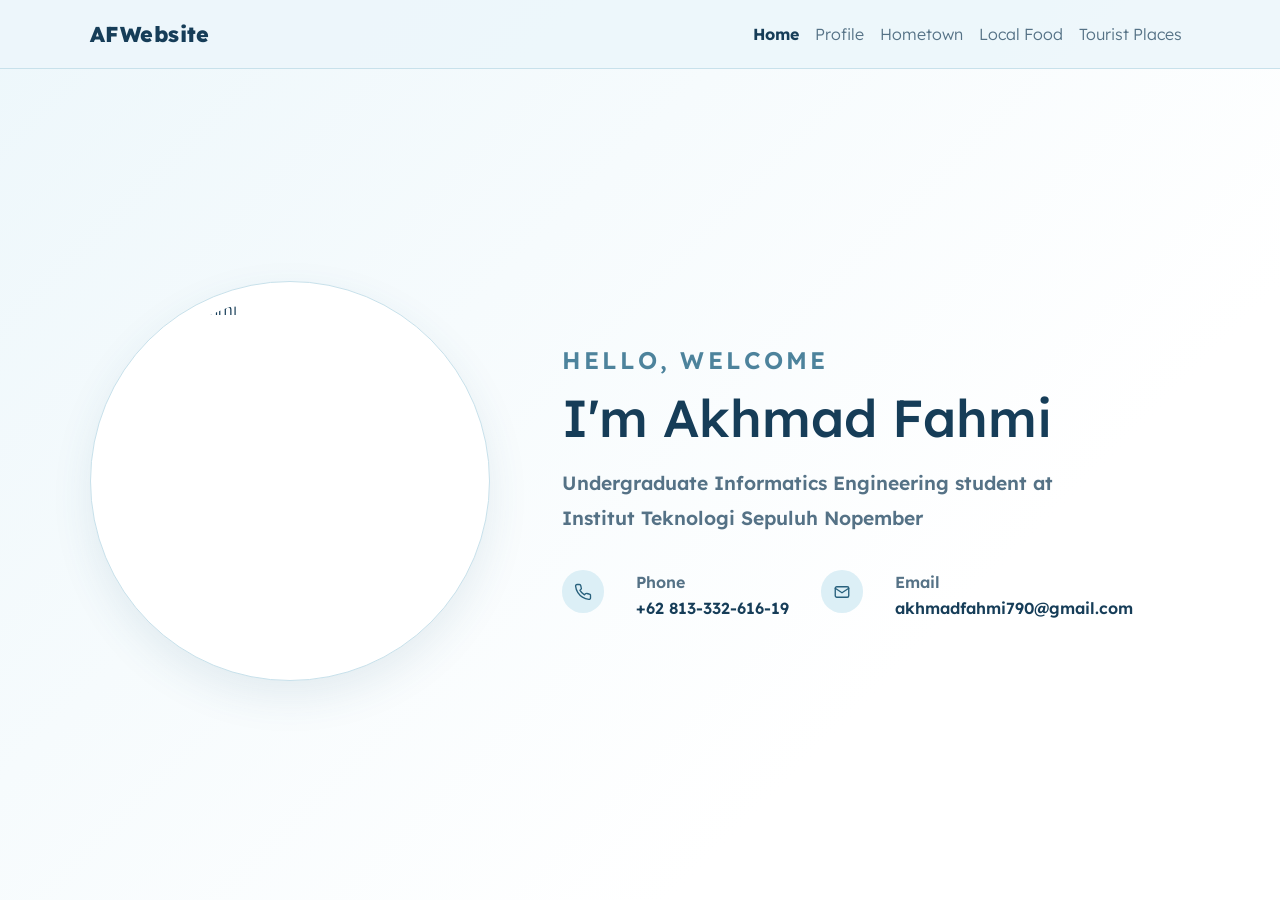
==== Quiz1/index.html @ 121f254e "upload quiz1" ====
<!doctype html>
<html lang="en">
  <head>
    <meta charset="UTF-8" />
    <meta name="viewport" content="width=device-width, initial-scale=1.0" />
    <title>Home | Anderson Coper</title>
    <link
      href="https://fonts.googleapis.com/css2?family=Lexend+Deca:wght@300;400;500;600;800&display=swap"
      rel="stylesheet"
    />
    <script type="module" crossorigin src="assets/js/index.js"></script>
    <link rel="stylesheet" href="assets/css/index.css" />
    <link rel="stylesheet" href="assets/css/homepage.css" />
  </head>
  <body>
    <nav class="navbar navbar-expand-md sticky-md-top homepage-nav">
      <div class="container">
        <a class="navbar-brand" href="index.html">AFWebsite</a>
        <button
          class="navbar-toggler"
          type="button"
          data-bs-toggle="collapse"
          data-bs-target="#navbarText"
          aria-label="Toggle navigation"
        >
          <span class="navbar-toggler-icon"></span>
        </button>
        <div class="collapse navbar-collapse" id="navbarText">
          <ul class="navbar-nav ms-md-auto">
            <li class="nav-item">
              <a class="nav-link active" href="index.html">Home</a>
            </li>
            <li class="nav-item">
              <a class="nav-link" href="profile/index.html">Profile</a>
            </li>
            <li class="nav-item">
              <a class="nav-link" href="hometown/index.html">Hometown</a>
            </li>
            <li class="nav-item">
              <a class="nav-link" href="food/index.html">Local Food</a>
            </li>
            <li class="nav-item">
              <a class="nav-link" href="tourist/index.html"
                >Tourist Places</a
              >
            </li>
          </ul>
        </div>
      </div>
    </nav>

    <main>
      <section class="intro-section">
        <div class="container">
          <div class="row align-items-center g-5">
            <div class="col-md-5">
              <div class="profile-frame">
                <img src="assets/images/FAR08718.jpg" alt="Akhmad Fahmi" />
              </div>
            </div>
            <div class="col-md-7 intro-copy">
              <span class="eyebrow">Hello, Welcome</span>
              <h1>I'm Akhmad Fahmi</h1>
              <p class="description">
                Undergraduate Informatics Engineering student at Institut
                Teknologi Sepuluh Nopember
              </p>
              <div class="contact-list" aria-label="Contact information">
                
                  <span class="contact-icon" aria-hidden="true">
                    <svg
                      width="18"
                      height="18"
                      viewBox="0 0 24 24"
                      fill="none"
                      stroke="currentColor"
                      stroke-width="1.8"
                      stroke-linecap="round"
                      stroke-linejoin="round"
                    >
                      <path
                        d="M22 16.92v3a2 2 0 0 1-2.18 2 19.8 19.8 0 0 1-8.63-3.07 19.5 19.5 0 0 1-6-6A19.8 19.8 0 0 1 2.12 4.18 2 2 0 0 1 4.11 2h3a2 2 0 0 1 2 1.72c.12.9.33 1.78.62 2.63a2 2 0 0 1-.45 2.11L8 9.73a16 16 0 0 0 6 6l1.27-1.27a2 2 0 0 1 2.11-.45c.85.29 1.73.5 2.63.62A2 2 0 0 1 22 16.92z"
                      />
                    </svg>
                  </span>
                  <span
                    ><span class="contact-label">Phone</span
                    ><span class="contact-value">+62 813-332-616-19</span></span
                  >
                </a>
                
                  <span class="contact-icon" aria-hidden="true">
                    <svg
                      width="18"
                      height="18"
                      viewBox="0 0 24 24"
                      fill="none"
                      stroke="currentColor"
                      stroke-width="1.8"
                      stroke-linecap="round"
                      stroke-linejoin="round"
                    >
                      <rect x="3" y="5" width="18" height="14" rx="2" />
                      <polyline points="3,7 12,13 21,7" />
                    </svg>
                  </span>
                  <span
                    ><span class="contact-label">Email</span
                    ><span class="contact-value"
                      >akhmadfahmi790@gmail.com</span
                    ></span
                  >
                </a>
              </div>
            </div>
          </div>
        </div>
      </section>
    </main>
  </body>
</html>
---- Quiz1/assets/css/index.css ----
@charset "UTF-8";/*!
 * Bootstrap  v5.3.0-alpha3 (https://getbootstrap.com/)
 * Copyright 2011-2023 The Bootstrap Authors
 * Licensed under MIT (https://github.com/twbs/bootstrap/blob/main/LICENSE)
 */:root,[data-bs-theme=light]{--bs-blue: #0d6efd;--bs-indigo: #6610f2;--bs-purple: #6f42c1;--bs-pink: #d63384;--bs-red: #dc3545;--bs-orange: #fd7e14;--bs-yellow: #eab308;--bs-green: #198754;--bs-teal: #20c997;--bs-cyan: #0dcaf0;--bs-black: #0a0a0a;--bs-white: #fff;--bs-gray: #525252;--bs-gray-dark: #262626;--bs-gray-100: #f5f5f5;--bs-gray-200: #e5e5e5;--bs-gray-300: #d4d4d4;--bs-gray-400: #a3a3a3;--bs-gray-500: #737373;--bs-gray-600: #525252;--bs-gray-700: #404040;--bs-gray-800: #262626;--bs-gray-900: #171717;--bs-primary: #eab308;--bs-secondary: #525252;--bs-success: #198754;--bs-info: #0dcaf0;--bs-warning: #eab308;--bs-danger: #dc3545;--bs-light: #f5f5f5;--bs-dark: #171717;--bs-primary-rgb: 234, 179, 8;--bs-secondary-rgb: 82, 82, 82;--bs-success-rgb: 25, 135, 84;--bs-info-rgb: 13, 202, 240;--bs-warning-rgb: 234, 179, 8;--bs-danger-rgb: 220, 53, 69;--bs-light-rgb: 245, 245, 245;--bs-dark-rgb: 23, 23, 23;--bs-primary-text-emphasis: #5e4803;--bs-secondary-text-emphasis: #212121;--bs-success-text-emphasis: #0a3622;--bs-info-text-emphasis: #055160;--bs-warning-text-emphasis: #5e4803;--bs-danger-text-emphasis: #58151c;--bs-light-text-emphasis: #404040;--bs-dark-text-emphasis: #404040;--bs-primary-bg-subtle: #fbf0ce;--bs-secondary-bg-subtle: gainsboro;--bs-success-bg-subtle: #d1e7dd;--bs-info-bg-subtle: #cff4fc;--bs-warning-bg-subtle: #fbf0ce;--bs-danger-bg-subtle: #f8d7da;--bs-light-bg-subtle: #fafafa;--bs-dark-bg-subtle: #a3a3a3;--bs-primary-border-subtle: #f7e19c;--bs-secondary-border-subtle: #bababa;--bs-success-border-subtle: #a3cfbb;--bs-info-border-subtle: #9eeaf9;--bs-warning-border-subtle: #f7e19c;--bs-danger-border-subtle: #f1aeb5;--bs-light-border-subtle: #e5e5e5;--bs-dark-border-subtle: #737373;--bs-white-rgb: 255, 255, 255;--bs-black-rgb: 10, 10, 10;--bs-font-sans-serif: "Lexend Deca", serif;--bs-font-monospace: SFMono-Regular, Menlo, Monaco, Consolas, "Liberation Mono", "Courier New", monospace;--bs-gradient: linear-gradient(180deg, rgba(255, 255, 255, .15), rgba(255, 255, 255, 0));--bs-body-font-family: var(--bs-font-sans-serif);--bs-body-font-size: 1rem;--bs-body-font-weight: 300;--bs-body-line-height: 1.5;--bs-body-color: #737373;--bs-body-color-rgb: 115, 115, 115;--bs-body-bg: #0a0a0a;--bs-body-bg-rgb: 10, 10, 10;--bs-emphasis-color: #0a0a0a;--bs-emphasis-color-rgb: 10, 10, 10;--bs-secondary-color: rgba(115, 115, 115, .75);--bs-secondary-color-rgb: 115, 115, 115;--bs-secondary-bg: #e5e5e5;--bs-secondary-bg-rgb: 229, 229, 229;--bs-tertiary-color: rgba(115, 115, 115, .5);--bs-tertiary-color-rgb: 115, 115, 115;--bs-tertiary-bg: #f5f5f5;--bs-tertiary-bg-rgb: 245, 245, 245;--bs-heading-color: var(--bs-white);--bs-link-color: #eab308;--bs-link-color-rgb: 234, 179, 8;--bs-link-decoration: underline;--bs-link-hover-color: #bb8f06;--bs-link-hover-color-rgb: 187, 143, 6;--bs-code-color: #d63384;--bs-highlight-bg: #fbf0ce;--bs-border-width: 1px;--bs-border-style: solid;--bs-border-color: #d4d4d4;--bs-border-color-translucent: rgba(10, 10, 10, .175);--bs-border-radius: .375rem;--bs-border-radius-sm: .25rem;--bs-border-radius-lg: .5rem;--bs-border-radius-xl: 1rem;--bs-border-radius-xxl: 2rem;--bs-border-radius-2xl: var(--bs-border-radius-xxl);--bs-border-radius-pill: 50rem;--bs-box-shadow: 0 .5rem 1rem rgba(10, 10, 10, .15);--bs-box-shadow-sm: 0 .125rem .25rem rgba(10, 10, 10, .075);--bs-box-shadow-lg: 0 1rem 3rem rgba(10, 10, 10, .175);--bs-box-shadow-inset: inset 0 1px 2px rgba(10, 10, 10, .075);--bs-focus-ring-width: .25rem;--bs-focus-ring-opacity: .25;--bs-focus-ring-color: rgba(234, 179, 8, .25);--bs-form-valid-color: #198754;--bs-form-valid-border-color: #198754;--bs-form-invalid-color: #dc3545;--bs-form-invalid-border-color: #dc3545}[data-bs-theme=dark]{color-scheme:dark;--bs-body-color: #737373;--bs-body-color-rgb: 115, 115, 115;--bs-body-bg: #171717;--bs-body-bg-rgb: 23, 23, 23;--bs-emphasis-color: #fff;--bs-emphasis-color-rgb: 255, 255, 255;--bs-secondary-color: rgba(115, 115, 115, .75);--bs-secondary-color-rgb: 115, 115, 115;--bs-secondary-bg: #262626;--bs-secondary-bg-rgb: 38, 38, 38;--bs-tertiary-color: rgba(115, 115, 115, .5);--bs-tertiary-color-rgb: 115, 115, 115;--bs-tertiary-bg: #1f1f1f;--bs-tertiary-bg-rgb: 31, 31, 31;--bs-primary-text-emphasis: #f2d16b;--bs-secondary-text-emphasis: #979797;--bs-success-text-emphasis: #75b798;--bs-info-text-emphasis: #6edff6;--bs-warning-text-emphasis: #f2d16b;--bs-danger-text-emphasis: #ea868f;--bs-light-text-emphasis: #f5f5f5;--bs-dark-text-emphasis: #d4d4d4;--bs-primary-bg-subtle: #2f2402;--bs-secondary-bg-subtle: #101010;--bs-success-bg-subtle: #051b11;--bs-info-bg-subtle: #032830;--bs-warning-bg-subtle: #2f2402;--bs-danger-bg-subtle: #2c0b0e;--bs-light-bg-subtle: #262626;--bs-dark-bg-subtle: #181818;--bs-primary-border-subtle: #8c6b05;--bs-secondary-border-subtle: #313131;--bs-success-border-subtle: #0f5132;--bs-info-border-subtle: #087990;--bs-warning-border-subtle: #8c6b05;--bs-danger-border-subtle: #842029;--bs-light-border-subtle: #404040;--bs-dark-border-subtle: #262626;--bs-link-color: #f2d16b;--bs-link-hover-color: #f5da89;--bs-link-color-rgb: 242, 209, 107;--bs-link-hover-color-rgb: 245, 218, 137;--bs-code-color: #e685b5;--bs-border-color: #404040;--bs-border-color-translucent: rgba(255, 255, 255, .15);--bs-form-valid-color: #75b798;--bs-form-valid-border-color: #75b798;--bs-form-invalid-color: #ea868f;--bs-form-invalid-border-color: #ea868f}*,*:before,*:after{box-sizing:border-box}@media (prefers-reduced-motion: no-preference){:root{scroll-behavior:smooth}}body{margin:0;font-family:var(--bs-body-font-family);font-size:var(--bs-body-font-size);font-weight:var(--bs-body-font-weight);line-height:var(--bs-body-line-height);color:var(--bs-body-color);text-align:var(--bs-body-text-align);background-color:var(--bs-body-bg);-webkit-text-size-adjust:100%;-webkit-tap-highlight-color:rgba(10,10,10,0)}hr{margin:1rem 0;color:inherit;border:0;border-top:var(--bs-border-width) solid;opacity:.25}h6,.h6,h5,.h5,h4,.h4,h3,.h3,h2,.h2,h1,.h1{margin-top:0;margin-bottom:.5rem;font-weight:500;line-height:1.2;color:var(--bs-heading-color, inherit)}h1,.h1{font-size:calc(1.375rem + 1.5vw)}@media (min-width: 1200px){h1,.h1{font-size:2.5rem}}h2,.h2{font-size:calc(1.325rem + .9vw)}@media (min-width: 1200px){h2,.h2{font-size:2rem}}h3,.h3{font-size:calc(1.3rem + .6vw)}@media (min-width: 1200px){h3,.h3{font-size:1.75rem}}h4,.h4{font-size:calc(1.275rem + .3vw)}@media (min-width: 1200px){h4,.h4{font-size:1.5rem}}h5,.h5{font-size:1.25rem}h6,.h6{font-size:1rem}p{margin-top:0;margin-bottom:1rem}abbr[title]{text-decoration:underline dotted;cursor:help;text-decoration-skip-ink:none}address{margin-bottom:1rem;font-style:normal;line-height:inherit}ol,ul{padding-left:2rem}ol,ul,dl{margin-top:0;margin-bottom:1rem}ol ol,ul ul,ol ul,ul ol{margin-bottom:0}dt{font-weight:700}dd{margin-bottom:.5rem;margin-left:0}blockquote{margin:0 0 1rem}b,strong{font-weight:bolder}small,.small{font-size:.875em}mark,.mark{padding:.1875em;background-color:var(--bs-highlight-bg)}sub,sup{position:relative;font-size:.75em;line-height:0;vertical-align:baseline}sub{bottom:-.25em}sup{top:-.5em}a{color:rgba(var(--bs-link-color-rgb),var(--bs-link-opacity, 1));text-decoration:underline}a:hover{--bs-link-color-rgb: var(--bs-link-hover-color-rgb)}a:not([href]):not([class]),a:not([href]):not([class]):hover{color:inherit;text-decoration:none}pre,code,kbd,samp{font-family:var(--bs-font-monospace);font-size:1em}pre{display:block;margin-top:0;margin-bottom:1rem;overflow:auto;font-size:.875em}pre code{font-size:inherit;color:inherit;word-break:normal}code{font-size:.875em;color:var(--bs-code-color);word-wrap:break-word}a>code{color:inherit}kbd{padding:.1875rem .375rem;font-size:.875em;color:var(--bs-body-bg);background-color:var(--bs-body-color);border-radius:.25rem}kbd kbd{padding:0;font-size:1em}figure{margin:0 0 1rem}img,svg{vertical-align:middle}table{caption-side:bottom;border-collapse:collapse}caption{padding-top:.5rem;padding-bottom:.5rem;color:var(--bs-secondary-color);text-align:left}th{text-align:inherit;text-align:-webkit-match-parent}thead,tbody,tfoot,tr,td,th{border-color:inherit;border-style:solid;border-width:0}label{display:inline-block}button{border-radius:0}button:focus:not(:focus-visible){outline:0}input,button,select,optgroup,textarea{margin:0;font-family:inherit;font-size:inherit;line-height:inherit}button,select{text-transform:none}[role=button]{cursor:pointer}select{word-wrap:normal}select:disabled{opacity:1}[list]:not([type=date]):not([type=datetime-local]):not([type=month]):not([type=week]):not([type=time])::-webkit-calendar-picker-indicator{display:none!important}button,[type=button],[type=reset],[type=submit]{-webkit-appearance:button}button:not(:disabled),[type=button]:not(:disabled),[type=reset]:not(:disabled),[type=submit]:not(:disabled){cursor:pointer}::-moz-focus-inner{padding:0;border-style:none}textarea{resize:vertical}fieldset{min-width:0;padding:0;margin:0;border:0}legend{float:left;width:100%;padding:0;margin-bottom:.5rem;font-size:calc(1.275rem + .3vw);line-height:inherit}@media (min-width: 1200px){legend{font-size:1.5rem}}legend+*{clear:left}::-webkit-datetime-edit-fields-wrapper,::-webkit-datetime-edit-text,::-webkit-datetime-edit-minute,::-webkit-datetime-edit-hour-field,::-webkit-datetime-edit-day-field,::-webkit-datetime-edit-month-field,::-webkit-datetime-edit-year-field{padding:0}::-webkit-inner-spin-button{height:auto}[type=search]{outline-offset:-2px;-webkit-appearance:textfield}::-webkit-search-decoration{-webkit-appearance:none}::-webkit-color-swatch-wrapper{padding:0}::file-selector-button{font:inherit;-webkit-appearance:button}output{display:inline-block}iframe{border:0}summary{display:list-item;cursor:pointer}progress{vertical-align:baseline}[hidden]{display:none!important}.lead{font-size:1.25rem;font-weight:300}.display-1{font-size:calc(1.625rem + 4.5vw);font-weight:300;line-height:1.2}@media (min-width: 1200px){.display-1{font-size:5rem}}.display-2{font-size:calc(1.575rem + 3.9vw);font-weight:300;line-height:1.2}@media (min-width: 1200px){.display-2{font-size:4.5rem}}.display-3{font-size:calc(1.525rem + 3.3vw);font-weight:300;line-height:1.2}@media (min-width: 1200px){.display-3{font-size:4rem}}.display-4{font-size:calc(1.475rem + 2.7vw);font-weight:300;line-height:1.2}@media (min-width: 1200px){.display-4{font-size:3.5rem}}.display-5{font-size:calc(1.425rem + 2.1vw);font-weight:300;line-height:1.2}@media (min-width: 1200px){.display-5{font-size:3rem}}.display-6{font-size:calc(1.375rem + 1.5vw);font-weight:300;line-height:1.2}@media (min-width: 1200px){.display-6{font-size:2.5rem}}.list-unstyled,.list-inline{padding-left:0;list-style:none}.list-inline-item{display:inline-block}.list-inline-item:not(:last-child){margin-right:.5rem}.initialism{font-size:.875em;text-transform:uppercase}.blockquote{margin-bottom:1rem;font-size:1.25rem}.blockquote>:last-child{margin-bottom:0}.blockquote-footer{margin-top:-1rem;margin-bottom:1rem;font-size:.875em;color:#525252}.blockquote-footer:before{content:"\2014\a0"}.img-fluid{max-width:100%;height:auto}.img-thumbnail{padding:.25rem;background-color:var(--bs-body-bg);border:var(--bs-border-width) solid var(--bs-border-color);border-radius:var(--bs-border-radius);max-width:100%;height:auto}.figure{display:inline-block}.figure-img{margin-bottom:.5rem;line-height:1}.figure-caption{font-size:.875em;color:var(--bs-secondary-color)}.container,.container-fluid,.container-xxl,.container-xl,.container-lg,.container-md,.container-sm{--bs-gutter-x: 2.5rem;--bs-gutter-y: 0;width:100%;padding-right:calc(var(--bs-gutter-x) * .5);padding-left:calc(var(--bs-gutter-x) * .5);margin-right:auto;margin-left:auto}@media (min-width: 576px){.container-sm,.container{max-width:540px}}@media (min-width: 768px){.container-md,.container-sm,.container{max-width:720px}}@media (min-width: 992px){.container-lg,.container-md,.container-sm,.container{max-width:960px}}@media (min-width: 1200px){.container-xl,.container-lg,.container-md,.container-sm,.container{max-width:1140px}}@media (min-width: 1400px){.container-xxl,.container-xl,.container-lg,.container-md,.container-sm,.container{max-width:1320px}}:root{--bs-breakpoint-xs: 0;--bs-breakpoint-sm: 576px;--bs-breakpoint-md: 768px;--bs-breakpoint-lg: 992px;--bs-breakpoint-xl: 1200px;--bs-breakpoint-xxl: 1400px}.row{--bs-gutter-x: 1.5rem;--bs-gutter-y: 0;display:flex;flex-wrap:wrap;margin-top:calc(-1 * var(--bs-gutter-y));margin-right:calc(-.5 * var(--bs-gutter-x));margin-left:calc(-.5 * var(--bs-gutter-x))}.row>*{flex-shrink:0;width:100%;max-width:100%;padding-right:calc(var(--bs-gutter-x) * .5);padding-left:calc(var(--bs-gutter-x) * .5);margin-top:var(--bs-gutter-y)}.col{flex:1 0 0%}.row-cols-auto>*{flex:0 0 auto;width:auto}.row-cols-1>*{flex:0 0 auto;width:100%}.row-cols-2>*{flex:0 0 auto;width:50%}.row-cols-3>*{flex:0 0 auto;width:33.3333333333%}.row-cols-4>*{flex:0 0 auto;width:25%}.row-cols-5>*{flex:0 0 auto;width:20%}.row-cols-6>*{flex:0 0 auto;width:16.6666666667%}.col-auto{flex:0 0 auto;width:auto}.col-1{flex:0 0 auto;width:8.33333333%}.col-2{flex:0 0 auto;width:16.66666667%}.col-3{flex:0 0 auto;width:25%}.col-4{flex:0 0 auto;width:33.33333333%}.col-5{flex:0 0 auto;width:41.66666667%}.col-6{flex:0 0 auto;width:50%}.col-7{flex:0 0 auto;width:58.33333333%}.col-8{flex:0 0 auto;width:66.66666667%}.col-9{flex:0 0 auto;width:75%}.col-10{flex:0 0 auto;width:83.33333333%}.col-11{flex:0 0 auto;width:91.66666667%}.col-12{flex:0 0 auto;width:100%}.offset-1{margin-left:8.33333333%}.offset-2{margin-left:16.66666667%}.offset-3{margin-left:25%}.offset-4{margin-left:33.33333333%}.offset-5{margin-left:41.66666667%}.offset-6{margin-left:50%}.offset-7{margin-left:58.33333333%}.offset-8{margin-left:66.66666667%}.offset-9{margin-left:75%}.offset-10{margin-left:83.33333333%}.offset-11{margin-left:91.66666667%}.g-0,.gx-0{--bs-gutter-x: 0}.g-0,.gy-0{--bs-gutter-y: 0}.g-1,.gx-1{--bs-gutter-x: .25rem}.g-1,.gy-1{--bs-gutter-y: .25rem}.g-2,.gx-2{--bs-gutter-x: .5rem}.g-2,.gy-2{--bs-gutter-y: .5rem}.g-3,.gx-3{--bs-gutter-x: 1rem}.g-3,.gy-3{--bs-gutter-y: 1rem}.g-4,.gx-4{--bs-gutter-x: 1.5rem}.g-4,.gy-4{--bs-gutter-y: 1.5rem}.g-5,.gx-5{--bs-gutter-x: 2rem}.g-5,.gy-5{--bs-gutter-y: 2rem}.g-6,.gx-6{--bs-gutter-x: 2.5rem}.g-6,.gy-6{--bs-gutter-y: 2.5rem}.g-7,.gx-7{--bs-gutter-x: 3rem}.g-7,.gy-7{--bs-gutter-y: 3rem}.g-8,.gx-8{--bs-gutter-x: 3.5rem}.g-8,.gy-8{--bs-gutter-y: 3.5rem}.g-9,.gx-9{--bs-gutter-x: 4rem}.g-9,.gy-9{--bs-gutter-y: 4rem}.g-10,.gx-10{--bs-gutter-x: 4.5rem}.g-10,.gy-10{--bs-gutter-y: 4.5rem}.g-11,.gx-11{--bs-gutter-x: 5rem}.g-11,.gy-11{--bs-gutter-y: 5rem}.g-12,.gx-12{--bs-gutter-x: 5.5rem}.g-12,.gy-12{--bs-gutter-y: 5.5rem}.g-13,.gx-13{--bs-gutter-x: 6rem}.g-13,.gy-13{--bs-gutter-y: 6rem}.g-14,.gx-14{--bs-gutter-x: 6.5rem}.g-14,.gy-14{--bs-gutter-y: 6.5rem}.g-15,.gx-15{--bs-gutter-x: 7rem}.g-15,.gy-15{--bs-gutter-y: 7rem}.g-16,.gx-16{--bs-gutter-x: 7.5rem}.g-16,.gy-16{--bs-gutter-y: 7.5rem}.g-17,.gx-17{--bs-gutter-x: 8rem}.g-17,.gy-17{--bs-gutter-y: 8rem}.g-18,.gx-18{--bs-gutter-x: 8.5rem}.g-18,.gy-18{--bs-gutter-y: 8.5rem}.g-19,.gx-19{--bs-gutter-x: 9rem}.g-19,.gy-19{--bs-gutter-y: 9rem}.g-20,.gx-20{--bs-gutter-x: 9.5rem}.g-20,.gy-20{--bs-gutter-y: 9.5rem}.g-21,.gx-21{--bs-gutter-x: 10rem}.g-21,.gy-21{--bs-gutter-y: 10rem}.g-22,.gx-22{--bs-gutter-x: 12rem}.g-22,.gy-22{--bs-gutter-y: 12rem}.g-23,.gx-23{--bs-gutter-x: 14rem}.g-23,.gy-23{--bs-gutter-y: 14rem}@media (min-width: 576px){.col-sm{flex:1 0 0%}.row-cols-sm-auto>*{flex:0 0 auto;width:auto}.row-cols-sm-1>*{flex:0 0 auto;width:100%}.row-cols-sm-2>*{flex:0 0 auto;width:50%}.row-cols-sm-3>*{flex:0 0 auto;width:33.3333333333%}.row-cols-sm-4>*{flex:0 0 auto;width:25%}.row-cols-sm-5>*{flex:0 0 auto;width:20%}.row-cols-sm-6>*{flex:0 0 auto;width:16.6666666667%}.col-sm-auto{flex:0 0 auto;width:auto}.col-sm-1{flex:0 0 auto;width:8.33333333%}.col-sm-2{flex:0 0 auto;width:16.66666667%}.col-sm-3{flex:0 0 auto;width:25%}.col-sm-4{flex:0 0 auto;width:33.33333333%}.col-sm-5{flex:0 0 auto;width:41.66666667%}.col-sm-6{flex:0 0 auto;width:50%}.col-sm-7{flex:0 0 auto;width:58.33333333%}.col-sm-8{flex:0 0 auto;width:66.66666667%}.col-sm-9{flex:0 0 auto;width:75%}.col-sm-10{flex:0 0 auto;width:83.33333333%}.col-sm-11{flex:0 0 auto;width:91.66666667%}.col-sm-12{flex:0 0 auto;width:100%}.offset-sm-0{margin-left:0}.offset-sm-1{margin-left:8.33333333%}.offset-sm-2{margin-left:16.66666667%}.offset-sm-3{margin-left:25%}.offset-sm-4{margin-left:33.33333333%}.offset-sm-5{margin-left:41.66666667%}.offset-sm-6{margin-left:50%}.offset-sm-7{margin-left:58.33333333%}.offset-sm-8{margin-left:66.66666667%}.offset-sm-9{margin-left:75%}.offset-sm-10{margin-left:83.33333333%}.offset-sm-11{margin-left:91.66666667%}.g-sm-0,.gx-sm-0{--bs-gutter-x: 0}.g-sm-0,.gy-sm-0{--bs-gutter-y: 0}.g-sm-1,.gx-sm-1{--bs-gutter-x: .25rem}.g-sm-1,.gy-sm-1{--bs-gutter-y: .25rem}.g-sm-2,.gx-sm-2{--bs-gutter-x: .5rem}.g-sm-2,.gy-sm-2{--bs-gutter-y: .5rem}.g-sm-3,.gx-sm-3{--bs-gutter-x: 1rem}.g-sm-3,.gy-sm-3{--bs-gutter-y: 1rem}.g-sm-4,.gx-sm-4{--bs-gutter-x: 1.5rem}.g-sm-4,.gy-sm-4{--bs-gutter-y: 1.5rem}.g-sm-5,.gx-sm-5{--bs-gutter-x: 2rem}.g-sm-5,.gy-sm-5{--bs-gutter-y: 2rem}.g-sm-6,.gx-sm-6{--bs-gutter-x: 2.5rem}.g-sm-6,.gy-sm-6{--bs-gutter-y: 2.5rem}.g-sm-7,.gx-sm-7{--bs-gutter-x: 3rem}.g-sm-7,.gy-sm-7{--bs-gutter-y: 3rem}.g-sm-8,.gx-sm-8{--bs-gutter-x: 3.5rem}.g-sm-8,.gy-sm-8{--bs-gutter-y: 3.5rem}.g-sm-9,.gx-sm-9{--bs-gutter-x: 4rem}.g-sm-9,.gy-sm-9{--bs-gutter-y: 4rem}.g-sm-10,.gx-sm-10{--bs-gutter-x: 4.5rem}.g-sm-10,.gy-sm-10{--bs-gutter-y: 4.5rem}.g-sm-11,.gx-sm-11{--bs-gutter-x: 5rem}.g-sm-11,.gy-sm-11{--bs-gutter-y: 5rem}.g-sm-12,.gx-sm-12{--bs-gutter-x: 5.5rem}.g-sm-12,.gy-sm-12{--bs-gutter-y: 5.5rem}.g-sm-13,.gx-sm-13{--bs-gutter-x: 6rem}.g-sm-13,.gy-sm-13{--bs-gutter-y: 6rem}.g-sm-14,.gx-sm-14{--bs-gutter-x: 6.5rem}.g-sm-14,.gy-sm-14{--bs-gutter-y: 6.5rem}.g-sm-15,.gx-sm-15{--bs-gutter-x: 7rem}.g-sm-15,.gy-sm-15{--bs-gutter-y: 7rem}.g-sm-16,.gx-sm-16{--bs-gutter-x: 7.5rem}.g-sm-16,.gy-sm-16{--bs-gutter-y: 7.5rem}.g-sm-17,.gx-sm-17{--bs-gutter-x: 8rem}.g-sm-17,.gy-sm-17{--bs-gutter-y: 8rem}.g-sm-18,.gx-sm-18{--bs-gutter-x: 8.5rem}.g-sm-18,.gy-sm-18{--bs-gutter-y: 8.5rem}.g-sm-19,.gx-sm-19{--bs-gutter-x: 9rem}.g-sm-19,.gy-sm-19{--bs-gutter-y: 9rem}.g-sm-20,.gx-sm-20{--bs-gutter-x: 9.5rem}.g-sm-20,.gy-sm-20{--bs-gutter-y: 9.5rem}.g-sm-21,.gx-sm-21{--bs-gutter-x: 10rem}.g-sm-21,.gy-sm-21{--bs-gutter-y: 10rem}.g-sm-22,.gx-sm-22{--bs-gutter-x: 12rem}.g-sm-22,.gy-sm-22{--bs-gutter-y: 12rem}.g-sm-23,.gx-sm-23{--bs-gutter-x: 14rem}.g-sm-23,.gy-sm-23{--bs-gutter-y: 14rem}}@media (min-width: 768px){.col-md{flex:1 0 0%}.row-cols-md-auto>*{flex:0 0 auto;width:auto}.row-cols-md-1>*{flex:0 0 auto;width:100%}.row-cols-md-2>*{flex:0 0 auto;width:50%}.row-cols-md-3>*{flex:0 0 auto;width:33.3333333333%}.row-cols-md-4>*{flex:0 0 auto;width:25%}.row-cols-md-5>*{flex:0 0 auto;width:20%}.row-cols-md-6>*{flex:0 0 auto;width:16.6666666667%}.col-md-auto{flex:0 0 auto;width:auto}.col-md-1{flex:0 0 auto;width:8.33333333%}.col-md-2{flex:0 0 auto;width:16.66666667%}.col-md-3{flex:0 0 auto;width:25%}.col-md-4{flex:0 0 auto;width:33.33333333%}.col-md-5{flex:0 0 auto;width:41.66666667%}.col-md-6{flex:0 0 auto;width:50%}.col-md-7{flex:0 0 auto;width:58.33333333%}.col-md-8{flex:0 0 auto;width:66.66666667%}.col-md-9{flex:0 0 auto;width:75%}.col-md-10{flex:0 0 auto;width:83.33333333%}.col-md-11{flex:0 0 auto;width:91.66666667%}.col-md-12{flex:0 0 auto;width:100%}.offset-md-0{margin-left:0}.offset-md-1{margin-left:8.33333333%}.offset-md-2{margin-left:16.66666667%}.offset-md-3{margin-left:25%}.offset-md-4{margin-left:33.33333333%}.offset-md-5{margin-left:41.66666667%}.offset-md-6{margin-left:50%}.offset-md-7{margin-left:58.33333333%}.offset-md-8{margin-left:66.66666667%}.offset-md-9{margin-left:75%}.offset-md-10{margin-left:83.33333333%}.offset-md-11{margin-left:91.66666667%}.g-md-0,.gx-md-0{--bs-gutter-x: 0}.g-md-0,.gy-md-0{--bs-gutter-y: 0}.g-md-1,.gx-md-1{--bs-gutter-x: .25rem}.g-md-1,.gy-md-1{--bs-gutter-y: .25rem}.g-md-2,.gx-md-2{--bs-gutter-x: .5rem}.g-md-2,.gy-md-2{--bs-gutter-y: .5rem}.g-md-3,.gx-md-3{--bs-gutter-x: 1rem}.g-md-3,.gy-md-3{--bs-gutter-y: 1rem}.g-md-4,.gx-md-4{--bs-gutter-x: 1.5rem}.g-md-4,.gy-md-4{--bs-gutter-y: 1.5rem}.g-md-5,.gx-md-5{--bs-gutter-x: 2rem}.g-md-5,.gy-md-5{--bs-gutter-y: 2rem}.g-md-6,.gx-md-6{--bs-gutter-x: 2.5rem}.g-md-6,.gy-md-6{--bs-gutter-y: 2.5rem}.g-md-7,.gx-md-7{--bs-gutter-x: 3rem}.g-md-7,.gy-md-7{--bs-gutter-y: 3rem}.g-md-8,.gx-md-8{--bs-gutter-x: 3.5rem}.g-md-8,.gy-md-8{--bs-gutter-y: 3.5rem}.g-md-9,.gx-md-9{--bs-gutter-x: 4rem}.g-md-9,.gy-md-9{--bs-gutter-y: 4rem}.g-md-10,.gx-md-10{--bs-gutter-x: 4.5rem}.g-md-10,.gy-md-10{--bs-gutter-y: 4.5rem}.g-md-11,.gx-md-11{--bs-gutter-x: 5rem}.g-md-11,.gy-md-11{--bs-gutter-y: 5rem}.g-md-12,.gx-md-12{--bs-gutter-x: 5.5rem}.g-md-12,.gy-md-12{--bs-gutter-y: 5.5rem}.g-md-13,.gx-md-13{--bs-gutter-x: 6rem}.g-md-13,.gy-md-13{--bs-gutter-y: 6rem}.g-md-14,.gx-md-14{--bs-gutter-x: 6.5rem}.g-md-14,.gy-md-14{--bs-gutter-y: 6.5rem}.g-md-15,.gx-md-15{--bs-gutter-x: 7rem}.g-md-15,.gy-md-15{--bs-gutter-y: 7rem}.g-md-16,.gx-md-16{--bs-gutter-x: 7.5rem}.g-md-16,.gy-md-16{--bs-gutter-y: 7.5rem}.g-md-17,.gx-md-17{--bs-gutter-x: 8rem}.g-md-17,.gy-md-17{--bs-gutter-y: 8rem}.g-md-18,.gx-md-18{--bs-gutter-x: 8.5rem}.g-md-18,.gy-md-18{--bs-gutter-y: 8.5rem}.g-md-19,.gx-md-19{--bs-gutter-x: 9rem}.g-md-19,.gy-md-19{--bs-gutter-y: 9rem}.g-md-20,.gx-md-20{--bs-gutter-x: 9.5rem}.g-md-20,.gy-md-20{--bs-gutter-y: 9.5rem}.g-md-21,.gx-md-21{--bs-gutter-x: 10rem}.g-md-21,.gy-md-21{--bs-gutter-y: 10rem}.g-md-22,.gx-md-22{--bs-gutter-x: 12rem}.g-md-22,.gy-md-22{--bs-gutter-y: 12rem}.g-md-23,.gx-md-23{--bs-gutter-x: 14rem}.g-md-23,.gy-md-23{--bs-gutter-y: 14rem}}@media (min-width: 992px){.col-lg{flex:1 0 0%}.row-cols-lg-auto>*{flex:0 0 auto;width:auto}.row-cols-lg-1>*{flex:0 0 auto;width:100%}.row-cols-lg-2>*{flex:0 0 auto;width:50%}.row-cols-lg-3>*{flex:0 0 auto;width:33.3333333333%}.row-cols-lg-4>*{flex:0 0 auto;width:25%}.row-cols-lg-5>*{flex:0 0 auto;width:20%}.row-cols-lg-6>*{flex:0 0 auto;width:16.6666666667%}.col-lg-auto{flex:0 0 auto;width:auto}.col-lg-1{flex:0 0 auto;width:8.33333333%}.col-lg-2{flex:0 0 auto;width:16.66666667%}.col-lg-3{flex:0 0 auto;width:25%}.col-lg-4{flex:0 0 auto;width:33.33333333%}.col-lg-5{flex:0 0 auto;width:41.66666667%}.col-lg-6{flex:0 0 auto;width:50%}.col-lg-7{flex:0 0 auto;width:58.33333333%}.col-lg-8{flex:0 0 auto;width:66.66666667%}.col-lg-9{flex:0 0 auto;width:75%}.col-lg-10{flex:0 0 auto;width:83.33333333%}.col-lg-11{flex:0 0 auto;width:91.66666667%}.col-lg-12{flex:0 0 auto;width:100%}.offset-lg-0{margin-left:0}.offset-lg-1{margin-left:8.33333333%}.offset-lg-2{margin-left:16.66666667%}.offset-lg-3{margin-left:25%}.offset-lg-4{margin-left:33.33333333%}.offset-lg-5{margin-left:41.66666667%}.offset-lg-6{margin-left:50%}.offset-lg-7{margin-left:58.33333333%}.offset-lg-8{margin-left:66.66666667%}.offset-lg-9{margin-left:75%}.offset-lg-10{margin-left:83.33333333%}.offset-lg-11{margin-left:91.66666667%}.g-lg-0,.gx-lg-0{--bs-gutter-x: 0}.g-lg-0,.gy-lg-0{--bs-gutter-y: 0}.g-lg-1,.gx-lg-1{--bs-gutter-x: .25rem}.g-lg-1,.gy-lg-1{--bs-gutter-y: .25rem}.g-lg-2,.gx-lg-2{--bs-gutter-x: .5rem}.g-lg-2,.gy-lg-2{--bs-gutter-y: .5rem}.g-lg-3,.gx-lg-3{--bs-gutter-x: 1rem}.g-lg-3,.gy-lg-3{--bs-gutter-y: 1rem}.g-lg-4,.gx-lg-4{--bs-gutter-x: 1.5rem}.g-lg-4,.gy-lg-4{--bs-gutter-y: 1.5rem}.g-lg-5,.gx-lg-5{--bs-gutter-x: 2rem}.g-lg-5,.gy-lg-5{--bs-gutter-y: 2rem}.g-lg-6,.gx-lg-6{--bs-gutter-x: 2.5rem}.g-lg-6,.gy-lg-6{--bs-gutter-y: 2.5rem}.g-lg-7,.gx-lg-7{--bs-gutter-x: 3rem}.g-lg-7,.gy-lg-7{--bs-gutter-y: 3rem}.g-lg-8,.gx-lg-8{--bs-gutter-x: 3.5rem}.g-lg-8,.gy-lg-8{--bs-gutter-y: 3.5rem}.g-lg-9,.gx-lg-9{--bs-gutter-x: 4rem}.g-lg-9,.gy-lg-9{--bs-gutter-y: 4rem}.g-lg-10,.gx-lg-10{--bs-gutter-x: 4.5rem}.g-lg-10,.gy-lg-10{--bs-gutter-y: 4.5rem}.g-lg-11,.gx-lg-11{--bs-gutter-x: 5rem}.g-lg-11,.gy-lg-11{--bs-gutter-y: 5rem}.g-lg-12,.gx-lg-12{--bs-gutter-x: 5.5rem}.g-lg-12,.gy-lg-12{--bs-gutter-y: 5.5rem}.g-lg-13,.gx-lg-13{--bs-gutter-x: 6rem}.g-lg-13,.gy-lg-13{--bs-gutter-y: 6rem}.g-lg-14,.gx-lg-14{--bs-gutter-x: 6.5rem}.g-lg-14,.gy-lg-14{--bs-gutter-y: 6.5rem}.g-lg-15,.gx-lg-15{--bs-gutter-x: 7rem}.g-lg-15,.gy-lg-15{--bs-gutter-y: 7rem}.g-lg-16,.gx-lg-16{--bs-gutter-x: 7.5rem}.g-lg-16,.gy-lg-16{--bs-gutter-y: 7.5rem}.g-lg-17,.gx-lg-17{--bs-gutter-x: 8rem}.g-lg-17,.gy-lg-17{--bs-gutter-y: 8rem}.g-lg-18,.gx-lg-18{--bs-gutter-x: 8.5rem}.g-lg-18,.gy-lg-18{--bs-gutter-y: 8.5rem}.g-lg-19,.gx-lg-19{--bs-gutter-x: 9rem}.g-lg-19,.gy-lg-19{--bs-gutter-y: 9rem}.g-lg-20,.gx-lg-20{--bs-gutter-x: 9.5rem}.g-lg-20,.gy-lg-20{--bs-gutter-y: 9.5rem}.g-lg-21,.gx-lg-21{--bs-gutter-x: 10rem}.g-lg-21,.gy-lg-21{--bs-gutter-y: 10rem}.g-lg-22,.gx-lg-22{--bs-gutter-x: 12rem}.g-lg-22,.gy-lg-22{--bs-gutter-y: 12rem}.g-lg-23,.gx-lg-23{--bs-gutter-x: 14rem}.g-lg-23,.gy-lg-23{--bs-gutter-y: 14rem}}@media (min-width: 1200px){.col-xl{flex:1 0 0%}.row-cols-xl-auto>*{flex:0 0 auto;width:auto}.row-cols-xl-1>*{flex:0 0 auto;width:100%}.row-cols-xl-2>*{flex:0 0 auto;width:50%}.row-cols-xl-3>*{flex:0 0 auto;width:33.3333333333%}.row-cols-xl-4>*{flex:0 0 auto;width:25%}.row-cols-xl-5>*{flex:0 0 auto;width:20%}.row-cols-xl-6>*{flex:0 0 auto;width:16.6666666667%}.col-xl-auto{flex:0 0 auto;width:auto}.col-xl-1{flex:0 0 auto;width:8.33333333%}.col-xl-2{flex:0 0 auto;width:16.66666667%}.col-xl-3{flex:0 0 auto;width:25%}.col-xl-4{flex:0 0 auto;width:33.33333333%}.col-xl-5{flex:0 0 auto;width:41.66666667%}.col-xl-6{flex:0 0 auto;width:50%}.col-xl-7{flex:0 0 auto;width:58.33333333%}.col-xl-8{flex:0 0 auto;width:66.66666667%}.col-xl-9{flex:0 0 auto;width:75%}.col-xl-10{flex:0 0 auto;width:83.33333333%}.col-xl-11{flex:0 0 auto;width:91.66666667%}.col-xl-12{flex:0 0 auto;width:100%}.offset-xl-0{margin-left:0}.offset-xl-1{margin-left:8.33333333%}.offset-xl-2{margin-left:16.66666667%}.offset-xl-3{margin-left:25%}.offset-xl-4{margin-left:33.33333333%}.offset-xl-5{margin-left:41.66666667%}.offset-xl-6{margin-left:50%}.offset-xl-7{margin-left:58.33333333%}.offset-xl-8{margin-left:66.66666667%}.offset-xl-9{margin-left:75%}.offset-xl-10{margin-left:83.33333333%}.offset-xl-11{margin-left:91.66666667%}.g-xl-0,.gx-xl-0{--bs-gutter-x: 0}.g-xl-0,.gy-xl-0{--bs-gutter-y: 0}.g-xl-1,.gx-xl-1{--bs-gutter-x: .25rem}.g-xl-1,.gy-xl-1{--bs-gutter-y: .25rem}.g-xl-2,.gx-xl-2{--bs-gutter-x: .5rem}.g-xl-2,.gy-xl-2{--bs-gutter-y: .5rem}.g-xl-3,.gx-xl-3{--bs-gutter-x: 1rem}.g-xl-3,.gy-xl-3{--bs-gutter-y: 1rem}.g-xl-4,.gx-xl-4{--bs-gutter-x: 1.5rem}.g-xl-4,.gy-xl-4{--bs-gutter-y: 1.5rem}.g-xl-5,.gx-xl-5{--bs-gutter-x: 2rem}.g-xl-5,.gy-xl-5{--bs-gutter-y: 2rem}.g-xl-6,.gx-xl-6{--bs-gutter-x: 2.5rem}.g-xl-6,.gy-xl-6{--bs-gutter-y: 2.5rem}.g-xl-7,.gx-xl-7{--bs-gutter-x: 3rem}.g-xl-7,.gy-xl-7{--bs-gutter-y: 3rem}.g-xl-8,.gx-xl-8{--bs-gutter-x: 3.5rem}.g-xl-8,.gy-xl-8{--bs-gutter-y: 3.5rem}.g-xl-9,.gx-xl-9{--bs-gutter-x: 4rem}.g-xl-9,.gy-xl-9{--bs-gutter-y: 4rem}.g-xl-10,.gx-xl-10{--bs-gutter-x: 4.5rem}.g-xl-10,.gy-xl-10{--bs-gutter-y: 4.5rem}.g-xl-11,.gx-xl-11{--bs-gutter-x: 5rem}.g-xl-11,.gy-xl-11{--bs-gutter-y: 5rem}.g-xl-12,.gx-xl-12{--bs-gutter-x: 5.5rem}.g-xl-12,.gy-xl-12{--bs-gutter-y: 5.5rem}.g-xl-13,.gx-xl-13{--bs-gutter-x: 6rem}.g-xl-13,.gy-xl-13{--bs-gutter-y: 6rem}.g-xl-14,.gx-xl-14{--bs-gutter-x: 6.5rem}.g-xl-14,.gy-xl-14{--bs-gutter-y: 6.5rem}.g-xl-15,.gx-xl-15{--bs-gutter-x: 7rem}.g-xl-15,.gy-xl-15{--bs-gutter-y: 7rem}.g-xl-16,.gx-xl-16{--bs-gutter-x: 7.5rem}.g-xl-16,.gy-xl-16{--bs-gutter-y: 7.5rem}.g-xl-17,.gx-xl-17{--bs-gutter-x: 8rem}.g-xl-17,.gy-xl-17{--bs-gutter-y: 8rem}.g-xl-18,.gx-xl-18{--bs-gutter-x: 8.5rem}.g-xl-18,.gy-xl-18{--bs-gutter-y: 8.5rem}.g-xl-19,.gx-xl-19{--bs-gutter-x: 9rem}.g-xl-19,.gy-xl-19{--bs-gutter-y: 9rem}.g-xl-20,.gx-xl-20{--bs-gutter-x: 9.5rem}.g-xl-20,.gy-xl-20{--bs-gutter-y: 9.5rem}.g-xl-21,.gx-xl-21{--bs-gutter-x: 10rem}.g-xl-21,.gy-xl-21{--bs-gutter-y: 10rem}.g-xl-22,.gx-xl-22{--bs-gutter-x: 12rem}.g-xl-22,.gy-xl-22{--bs-gutter-y: 12rem}.g-xl-23,.gx-xl-23{--bs-gutter-x: 14rem}.g-xl-23,.gy-xl-23{--bs-gutter-y: 14rem}}@media (min-width: 1400px){.col-xxl{flex:1 0 0%}.row-cols-xxl-auto>*{flex:0 0 auto;width:auto}.row-cols-xxl-1>*{flex:0 0 auto;width:100%}.row-cols-xxl-2>*{flex:0 0 auto;width:50%}.row-cols-xxl-3>*{flex:0 0 auto;width:33.3333333333%}.row-cols-xxl-4>*{flex:0 0 auto;width:25%}.row-cols-xxl-5>*{flex:0 0 auto;width:20%}.row-cols-xxl-6>*{flex:0 0 auto;width:16.6666666667%}.col-xxl-auto{flex:0 0 auto;width:auto}.col-xxl-1{flex:0 0 auto;width:8.33333333%}.col-xxl-2{flex:0 0 auto;width:16.66666667%}.col-xxl-3{flex:0 0 auto;width:25%}.col-xxl-4{flex:0 0 auto;width:33.33333333%}.col-xxl-5{flex:0 0 auto;width:41.66666667%}.col-xxl-6{flex:0 0 auto;width:50%}.col-xxl-7{flex:0 0 auto;width:58.33333333%}.col-xxl-8{flex:0 0 auto;width:66.66666667%}.col-xxl-9{flex:0 0 auto;width:75%}.col-xxl-10{flex:0 0 auto;width:83.33333333%}.col-xxl-11{flex:0 0 auto;width:91.66666667%}.col-xxl-12{flex:0 0 auto;width:100%}.offset-xxl-0{margin-left:0}.offset-xxl-1{margin-left:8.33333333%}.offset-xxl-2{margin-left:16.66666667%}.offset-xxl-3{margin-left:25%}.offset-xxl-4{margin-left:33.33333333%}.offset-xxl-5{margin-left:41.66666667%}.offset-xxl-6{margin-left:50%}.offset-xxl-7{margin-left:58.33333333%}.offset-xxl-8{margin-left:66.66666667%}.offset-xxl-9{margin-left:75%}.offset-xxl-10{margin-left:83.33333333%}.offset-xxl-11{margin-left:91.66666667%}.g-xxl-0,.gx-xxl-0{--bs-gutter-x: 0}.g-xxl-0,.gy-xxl-0{--bs-gutter-y: 0}.g-xxl-1,.gx-xxl-1{--bs-gutter-x: .25rem}.g-xxl-1,.gy-xxl-1{--bs-gutter-y: .25rem}.g-xxl-2,.gx-xxl-2{--bs-gutter-x: .5rem}.g-xxl-2,.gy-xxl-2{--bs-gutter-y: .5rem}.g-xxl-3,.gx-xxl-3{--bs-gutter-x: 1rem}.g-xxl-3,.gy-xxl-3{--bs-gutter-y: 1rem}.g-xxl-4,.gx-xxl-4{--bs-gutter-x: 1.5rem}.g-xxl-4,.gy-xxl-4{--bs-gutter-y: 1.5rem}.g-xxl-5,.gx-xxl-5{--bs-gutter-x: 2rem}.g-xxl-5,.gy-xxl-5{--bs-gutter-y: 2rem}.g-xxl-6,.gx-xxl-6{--bs-gutter-x: 2.5rem}.g-xxl-6,.gy-xxl-6{--bs-gutter-y: 2.5rem}.g-xxl-7,.gx-xxl-7{--bs-gutter-x: 3rem}.g-xxl-7,.gy-xxl-7{--bs-gutter-y: 3rem}.g-xxl-8,.gx-xxl-8{--bs-gutter-x: 3.5rem}.g-xxl-8,.gy-xxl-8{--bs-gutter-y: 3.5rem}.g-xxl-9,.gx-xxl-9{--bs-gutter-x: 4rem}.g-xxl-9,.gy-xxl-9{--bs-gutter-y: 4rem}.g-xxl-10,.gx-xxl-10{--bs-gutter-x: 4.5rem}.g-xxl-10,.gy-xxl-10{--bs-gutter-y: 4.5rem}.g-xxl-11,.gx-xxl-11{--bs-gutter-x: 5rem}.g-xxl-11,.gy-xxl-11{--bs-gutter-y: 5rem}.g-xxl-12,.gx-xxl-12{--bs-gutter-x: 5.5rem}.g-xxl-12,.gy-xxl-12{--bs-gutter-y: 5.5rem}.g-xxl-13,.gx-xxl-13{--bs-gutter-x: 6rem}.g-xxl-13,.gy-xxl-13{--bs-gutter-y: 6rem}.g-xxl-14,.gx-xxl-14{--bs-gutter-x: 6.5rem}.g-xxl-14,.gy-xxl-14{--bs-gutter-y: 6.5rem}.g-xxl-15,.gx-xxl-15{--bs-gutter-x: 7rem}.g-xxl-15,.gy-xxl-15{--bs-gutter-y: 7rem}.g-xxl-16,.gx-xxl-16{--bs-gutter-x: 7.5rem}.g-xxl-16,.gy-xxl-16{--bs-gutter-y: 7.5rem}.g-xxl-17,.gx-xxl-17{--bs-gutter-x: 8rem}.g-xxl-17,.gy-xxl-17{--bs-gutter-y: 8rem}.g-xxl-18,.gx-xxl-18{--bs-gutter-x: 8.5rem}.g-xxl-18,.gy-xxl-18{--bs-gutter-y: 8.5rem}.g-xxl-19,.gx-xxl-19{--bs-gutter-x: 9rem}.g-xxl-19,.gy-xxl-19{--bs-gutter-y: 9rem}.g-xxl-20,.gx-xxl-20{--bs-gutter-x: 9.5rem}.g-xxl-20,.gy-xxl-20{--bs-gutter-y: 9.5rem}.g-xxl-21,.gx-xxl-21{--bs-gutter-x: 10rem}.g-xxl-21,.gy-xxl-21{--bs-gutter-y: 10rem}.g-xxl-22,.gx-xxl-22{--bs-gutter-x: 12rem}.g-xxl-22,.gy-xxl-22{--bs-gutter-y: 12rem}.g-xxl-23,.gx-xxl-23{--bs-gutter-x: 14rem}.g-xxl-23,.gy-xxl-23{--bs-gutter-y: 14rem}}.table{--bs-table-color: var(--bs-body-color);--bs-table-bg: transparent;--bs-table-border-color: var(--bs-border-color);--bs-table-accent-bg: transparent;--bs-table-striped-color: var(--bs-body-color);--bs-table-striped-bg: rgba(10, 10, 10, .05);--bs-table-active-color: var(--bs-body-color);--bs-table-active-bg: rgba(10, 10, 10, .1);--bs-table-hover-color: var(--bs-body-color);--bs-table-hover-bg: rgba(10, 10, 10, .075);width:100%;margin-bottom:1rem;color:var(--bs-table-color);vertical-align:top;border-color:var(--bs-table-border-color)}.table>:not(caption)>*>*{padding:.5rem;background-color:var(--bs-table-bg);border-bottom-width:var(--bs-border-width);box-shadow:inset 0 0 0 9999px var(--bs-table-accent-bg)}.table>tbody{vertical-align:inherit}.table>thead{vertical-align:bottom}.table-group-divider{border-top:calc(var(--bs-border-width) * 2) solid currentcolor}.caption-top{caption-side:top}.table-sm>:not(caption)>*>*{padding:.25rem}.table-bordered>:not(caption)>*{border-width:var(--bs-border-width) 0}.table-bordered>:not(caption)>*>*{border-width:0 var(--bs-border-width)}.table-borderless>:not(caption)>*>*{border-bottom-width:0}.table-borderless>:not(:first-child){border-top-width:0}.table-striped>tbody>tr:nth-of-type(odd)>*{--bs-table-accent-bg: var(--bs-table-striped-bg);color:var(--bs-table-striped-color)}.table-striped-columns>:not(caption)>tr>:nth-child(even){--bs-table-accent-bg: var(--bs-table-striped-bg);color:var(--bs-table-striped-color)}.table-active{--bs-table-accent-bg: var(--bs-table-active-bg);color:var(--bs-table-active-color)}.table-hover>tbody>tr:hover>*{--bs-table-accent-bg: var(--bs-table-hover-bg);color:var(--bs-table-hover-color)}.table-primary{--bs-table-color: #0a0a0a;--bs-table-bg: #fbf0ce;--bs-table-border-color: #e3d9ba;--bs-table-striped-bg: #efe5c4;--bs-table-striped-color: #0a0a0a;--bs-table-active-bg: #e3d9ba;--bs-table-active-color: #0a0a0a;--bs-table-hover-bg: #e9dfbf;--bs-table-hover-color: #0a0a0a;color:var(--bs-table-color);border-color:var(--bs-table-border-color)}.table-secondary{--bs-table-color: #0a0a0a;--bs-table-bg: gainsboro;--bs-table-border-color: #c7c7c7;--bs-table-striped-bg: #d2d2d2;--bs-table-striped-color: #0a0a0a;--bs-table-active-bg: #c7c7c7;--bs-table-active-color: #0a0a0a;--bs-table-hover-bg: #cccccc;--bs-table-hover-color: #0a0a0a;color:var(--bs-table-color);border-color:var(--bs-table-border-color)}.table-success{--bs-table-color: #0a0a0a;--bs-table-bg: #d1e7dd;--bs-table-border-color: #bdd1c8;--bs-table-striped-bg: #c7dcd2;--bs-table-striped-color: #0a0a0a;--bs-table-active-bg: #bdd1c8;--bs-table-active-color: #0a0a0a;--bs-table-hover-bg: #c2d6cd;--bs-table-hover-color: #0a0a0a;color:var(--bs-table-color);border-color:var(--bs-table-border-color)}.table-info{--bs-table-color: #0a0a0a;--bs-table-bg: #cff4fc;--bs-table-border-color: #bbdde4;--bs-table-striped-bg: #c5e8f0;--bs-table-striped-color: #0a0a0a;--bs-table-active-bg: #bbdde4;--bs-table-active-color: #0a0a0a;--bs-table-hover-bg: #c0e2ea;--bs-table-hover-color: #0a0a0a;color:var(--bs-table-color);border-color:var(--bs-table-border-color)}.table-warning{--bs-table-color: #0a0a0a;--bs-table-bg: #fbf0ce;--bs-table-border-color: #e3d9ba;--bs-table-striped-bg: #efe5c4;--bs-table-striped-color: #0a0a0a;--bs-table-active-bg: #e3d9ba;--bs-table-active-color: #0a0a0a;--bs-table-hover-bg: #e9dfbf;--bs-table-hover-color: #0a0a0a;color:var(--bs-table-color);border-color:var(--bs-table-border-color)}.table-danger{--bs-table-color: #0a0a0a;--bs-table-bg: #f8d7da;--bs-table-border-color: #e0c3c5;--bs-table-striped-bg: #eccdd0;--bs-table-striped-color: #0a0a0a;--bs-table-active-bg: #e0c3c5;--bs-table-active-color: #0a0a0a;--bs-table-hover-bg: #e6c8ca;--bs-table-hover-color: #0a0a0a;color:var(--bs-table-color);border-color:var(--bs-table-border-color)}.table-light{--bs-table-color: #0a0a0a;--bs-table-bg: #f5f5f5;--bs-table-border-color: #dedede;--bs-table-striped-bg: #e9e9e9;--bs-table-striped-color: #0a0a0a;--bs-table-active-bg: #dedede;--bs-table-active-color: #0a0a0a;--bs-table-hover-bg: #e3e3e3;--bs-table-hover-color: #0a0a0a;color:var(--bs-table-color);border-color:var(--bs-table-border-color)}.table-dark{--bs-table-color: #fff;--bs-table-bg: #171717;--bs-table-border-color: #2e2e2e;--bs-table-striped-bg: #232323;--bs-table-striped-color: #fff;--bs-table-active-bg: #2e2e2e;--bs-table-active-color: #fff;--bs-table-hover-bg: #282828;--bs-table-hover-color: #fff;color:var(--bs-table-color);border-color:var(--bs-table-border-color)}.table-responsive{overflow-x:auto;-webkit-overflow-scrolling:touch}@media (max-width: 575.98px){.table-responsive-sm{overflow-x:auto;-webkit-overflow-scrolling:touch}}@media (max-width: 767.98px){.table-responsive-md{overflow-x:auto;-webkit-overflow-scrolling:touch}}@media (max-width: 991.98px){.table-responsive-lg{overflow-x:auto;-webkit-overflow-scrolling:touch}}@media (max-width: 1199.98px){.table-responsive-xl{overflow-x:auto;-webkit-overflow-scrolling:touch}}@media (max-width: 1399.98px){.table-responsive-xxl{overflow-x:auto;-webkit-overflow-scrolling:touch}}.form-label{margin-bottom:.5rem}.col-form-label{padding-top:calc(.5rem + var(--bs-border-width));padding-bottom:calc(.5rem + var(--bs-border-width));margin-bottom:0;font-size:inherit;line-height:1.5}.col-form-label-lg{padding-top:calc(.5rem + var(--bs-border-width));padding-bottom:calc(.5rem + var(--bs-border-width));font-size:1.25rem}.col-form-label-sm{padding-top:calc(.25rem + var(--bs-border-width));padding-bottom:calc(.25rem + var(--bs-border-width));font-size:.875rem}.form-text{margin-top:.25rem;font-size:.875em;color:var(--bs-secondary-color)}.form-control{display:block;width:100%;padding:.5rem 1rem;font-size:1rem;font-weight:300;line-height:1.5;color:var(--bs-body-color);background-color:var(--bs-body-bg);background-clip:padding-box;border:var(--bs-border-width) solid var(--bs-gray-800);appearance:none;border-radius:var(--bs-border-radius);transition:border-color .15s ease-in-out,box-shadow .15s ease-in-out}@media (prefers-reduced-motion: reduce){.form-control{transition:none}}.form-control[type=file]{overflow:hidden}.form-control[type=file]:not(:disabled):not([readonly]){cursor:pointer}.form-control:focus{color:var(--bs-body-color);background-color:var(--bs-body-bg);border-color:#f5d984;outline:0;box-shadow:0 0 0 .25rem #eab30840}.form-control::-webkit-date-and-time-value{min-width:85px;height:1.5em;margin:0}.form-control::-webkit-datetime-edit{display:block;padding:0}.form-control::placeholder{color:var(--bs-secondary-color);opacity:1}.form-control:disabled{background-color:var(--bs-secondary-bg);opacity:1}.form-control::file-selector-button{padding:.5rem 1rem;margin:-.5rem -1rem;margin-inline-end:1rem;color:var(--bs-body-color);background-color:var(--bs-tertiary-bg);pointer-events:none;border-color:inherit;border-style:solid;border-width:0;border-inline-end-width:var(--bs-border-width);border-radius:0;transition:color .15s ease-in-out,background-color .15s ease-in-out,border-color .15s ease-in-out,box-shadow .15s ease-in-out}@media (prefers-reduced-motion: reduce){.form-control::file-selector-button{transition:none}}.form-control:hover:not(:disabled):not([readonly])::file-selector-button{background-color:var(--bs-secondary-bg)}.form-control-plaintext{display:block;width:100%;padding:.5rem 0;margin-bottom:0;line-height:1.5;color:var(--bs-body-color);background-color:transparent;border:solid transparent;border-width:var(--bs-border-width) 0}.form-control-plaintext:focus{outline:0}.form-control-plaintext.form-control-sm,.form-control-plaintext.form-control-lg{padding-right:0;padding-left:0}.form-control-sm{min-height:calc(1.5em + .5rem + calc(var(--bs-border-width) * 2));padding:.25rem .5rem;font-size:.875rem;border-radius:var(--bs-border-radius-sm)}.form-control-sm::file-selector-button{padding:.25rem .5rem;margin:-.25rem -.5rem;margin-inline-end:.5rem}.form-control-lg{min-height:calc(1.5em + 1rem + calc(var(--bs-border-width) * 2));padding:.5rem 1rem;font-size:1.25rem;border-radius:var(--bs-border-radius-lg)}.form-control-lg::file-selector-button{padding:.5rem 1rem;margin:-.5rem -1rem;margin-inline-end:1rem}textarea.form-control{min-height:calc(1.5em + 1rem + calc(var(--bs-border-width) * 2))}textarea.form-control-sm{min-height:calc(1.5em + .5rem + calc(var(--bs-border-width) * 2))}textarea.form-control-lg{min-height:calc(1.5em + 1rem + calc(var(--bs-border-width) * 2))}.form-control-color{width:3rem;height:calc(1.5em + 1rem + calc(var(--bs-border-width) * 2));padding:.5rem}.form-control-color:not(:disabled):not([readonly]){cursor:pointer}.form-control-color::-moz-color-swatch{border:0!important;border-radius:var(--bs-border-radius)}.form-control-color::-webkit-color-swatch{border:0!important;border-radius:var(--bs-border-radius)}.form-control-color.form-control-sm{height:calc(1.5em + .5rem + calc(var(--bs-border-width) * 2))}.form-control-color.form-control-lg{height:calc(1.5em + 1rem + calc(var(--bs-border-width) * 2))}.form-select{--bs-form-select-bg-img: url("data:image/svg+xml,%3csvg xmlns='http://www.w3.org/2000/svg' viewBox='0 0 16 16'%3e%3cpath fill='none' stroke='%23262626' stroke-linecap='round' stroke-linejoin='round' stroke-width='2' d='m2 5 6 6 6-6'/%3e%3c/svg%3e");display:block;width:100%;padding:.5rem 3rem .5rem 1rem;font-size:1rem;font-weight:300;line-height:1.5;color:var(--bs-body-color);background-color:var(--bs-body-bg);background-image:var(--bs-form-select-bg-img),var(--bs-form-select-bg-icon, none);background-repeat:no-repeat;background-position:right 1rem center;background-size:16px 12px;border:var(--bs-border-width) solid var(--bs-gray-800);border-radius:var(--bs-border-radius);transition:border-color .15s ease-in-out,box-shadow .15s ease-in-out;appearance:none}@media (prefers-reduced-motion: reduce){.form-select{transition:none}}.form-select:focus{border-color:#f5d984;outline:0;box-shadow:0 0 0 .25rem #eab30840}.form-select[multiple],.form-select[size]:not([size="1"]){padding-right:1rem;background-image:none}.form-select:disabled{background-color:var(--bs-secondary-bg)}.form-select:-moz-focusring{color:transparent;text-shadow:0 0 0 var(--bs-body-color)}.form-select-sm{padding-top:.25rem;padding-bottom:.25rem;padding-left:.5rem;font-size:.875rem;border-radius:var(--bs-border-radius-sm)}.form-select-lg{padding-top:.5rem;padding-bottom:.5rem;padding-left:1rem;font-size:1.25rem;border-radius:var(--bs-border-radius-lg)}[data-bs-theme=dark] .form-select{--bs-form-select-bg-img: url("data:image/svg+xml,%3csvg xmlns='http://www.w3.org/2000/svg' viewBox='0 0 16 16'%3e%3cpath fill='none' stroke='%23737373' stroke-linecap='round' stroke-linejoin='round' stroke-width='2' d='m2 5 6 6 6-6'/%3e%3c/svg%3e")}.form-check{display:block;min-height:1.5rem;padding-left:1.5em;margin-bottom:.125rem}.form-check .form-check-input{float:left;margin-left:-1.5em}.form-check-reverse{padding-right:1.5em;padding-left:0;text-align:right}.form-check-reverse .form-check-input{float:right;margin-right:-1.5em;margin-left:0}.form-check-input{--bs-form-check-bg: var(--bs-body-bg);width:1em;height:1em;margin-top:.25em;vertical-align:top;background-color:var(--bs-form-check-bg);background-image:var(--bs-form-check-bg-image);background-repeat:no-repeat;background-position:center;background-size:contain;border:var(--bs-border-width) solid var(--bs-border-color);appearance:none;print-color-adjust:exact}.form-check-input[type=checkbox]{border-radius:.25em}.form-check-input[type=radio]{border-radius:50%}.form-check-input:active{filter:brightness(90%)}.form-check-input:focus{border-color:#f5d984;outline:0;box-shadow:0 0 0 .25rem #eab30840}.form-check-input:checked{background-color:#eab308;border-color:#eab308}.form-check-input:checked[type=checkbox]{--bs-form-check-bg-image: url("data:image/svg+xml,%3csvg xmlns='http://www.w3.org/2000/svg' viewBox='0 0 20 20'%3e%3cpath fill='none' stroke='%23fff' stroke-linecap='round' stroke-linejoin='round' stroke-width='3' d='m6 10 3 3 6-6'/%3e%3c/svg%3e")}.form-check-input:checked[type=radio]{--bs-form-check-bg-image: url("data:image/svg+xml,%3csvg xmlns='http://www.w3.org/2000/svg' viewBox='-4 -4 8 8'%3e%3ccircle r='2' fill='%23fff'/%3e%3c/svg%3e")}.form-check-input[type=checkbox]:indeterminate{background-color:#eab308;border-color:#eab308;--bs-form-check-bg-image: url("data:image/svg+xml,%3csvg xmlns='http://www.w3.org/2000/svg' viewBox='0 0 20 20'%3e%3cpath fill='none' stroke='%23fff' stroke-linecap='round' stroke-linejoin='round' stroke-width='3' d='M6 10h8'/%3e%3c/svg%3e")}.form-check-input:disabled{pointer-events:none;filter:none;opacity:.5}.form-check-input[disabled]~.form-check-label,.form-check-input:disabled~.form-check-label{cursor:default;opacity:.5}.form-switch{padding-left:2.5em}.form-switch .form-check-input{--bs-form-switch-bg: url("data:image/svg+xml,%3csvg xmlns='http://www.w3.org/2000/svg' viewBox='-4 -4 8 8'%3e%3ccircle r='3' fill='rgba%2810, 10, 10, 0.25%29'/%3e%3c/svg%3e");width:2em;margin-left:-2.5em;background-image:var(--bs-form-switch-bg);background-position:left center;border-radius:2em;transition:background-position .15s ease-in-out}@media (prefers-reduced-motion: reduce){.form-switch .form-check-input{transition:none}}.form-switch .form-check-input:focus{--bs-form-switch-bg: url("data:image/svg+xml,%3csvg xmlns='http://www.w3.org/2000/svg' viewBox='-4 -4 8 8'%3e%3ccircle r='3' fill='%23f5d984'/%3e%3c/svg%3e")}.form-switch .form-check-input:checked{background-position:right center;--bs-form-switch-bg: url("data:image/svg+xml,%3csvg xmlns='http://www.w3.org/2000/svg' viewBox='-4 -4 8 8'%3e%3ccircle r='3' fill='%23fff'/%3e%3c/svg%3e")}.form-switch.form-check-reverse{padding-right:2.5em;padding-left:0}.form-switch.form-check-reverse .form-check-input{margin-right:-2.5em;margin-left:0}.form-check-inline{display:inline-block;margin-right:1rem}.btn-check{position:absolute;clip:rect(0,0,0,0);pointer-events:none}.btn-check[disabled]+.btn,.btn-check:disabled+.btn{pointer-events:none;filter:none;opacity:.65}[data-bs-theme=dark] .form-switch .form-check-input:not(:checked):not(:focus){--bs-form-switch-bg: url("data:image/svg+xml,%3csvg xmlns='http://www.w3.org/2000/svg' viewBox='-4 -4 8 8'%3e%3ccircle r='3' fill='rgba%28255, 255, 255, 0.25%29'/%3e%3c/svg%3e")}.form-range{width:100%;height:1.5rem;padding:0;background-color:transparent;appearance:none}.form-range:focus{outline:0}.form-range:focus::-webkit-slider-thumb{box-shadow:0 0 0 1px #0a0a0a,0 0 0 .25rem #eab30840}.form-range:focus::-moz-range-thumb{box-shadow:0 0 0 1px #0a0a0a,0 0 0 .25rem #eab30840}.form-range::-moz-focus-outer{border:0}.form-range::-webkit-slider-thumb{width:1rem;height:1rem;margin-top:-.25rem;background-color:#eab308;border:0;border-radius:1rem;transition:background-color .15s ease-in-out,border-color .15s ease-in-out,box-shadow .15s ease-in-out;appearance:none}@media (prefers-reduced-motion: reduce){.form-range::-webkit-slider-thumb{transition:none}}.form-range::-webkit-slider-thumb:active{background-color:#f9e8b5}.form-range::-webkit-slider-runnable-track{width:100%;height:.5rem;color:transparent;cursor:pointer;background-color:var(--bs-tertiary-bg);border-color:transparent;border-radius:1rem}.form-range::-moz-range-thumb{width:1rem;height:1rem;background-color:#eab308;border:0;border-radius:1rem;transition:background-color .15s ease-in-out,border-color .15s ease-in-out,box-shadow .15s ease-in-out;appearance:none}@media (prefers-reduced-motion: reduce){.form-range::-moz-range-thumb{transition:none}}.form-range::-moz-range-thumb:active{background-color:#f9e8b5}.form-range::-moz-range-track{width:100%;height:.5rem;color:transparent;cursor:pointer;background-color:var(--bs-tertiary-bg);border-color:transparent;border-radius:1rem}.form-range:disabled{pointer-events:none}.form-range:disabled::-webkit-slider-thumb{background-color:var(--bs-secondary-color)}.form-range:disabled::-moz-range-thumb{background-color:var(--bs-secondary-color)}.form-floating{position:relative}.form-floating>.form-control,.form-floating>.form-control-plaintext,.form-floating>.form-select{height:calc(3.5rem + calc(var(--bs-border-width) * 2));line-height:1.25}.form-floating>label{position:absolute;top:0;left:0;z-index:2;height:100%;padding:1rem;overflow:hidden;text-align:start;text-overflow:ellipsis;white-space:nowrap;pointer-events:none;border:var(--bs-border-width) solid transparent;transform-origin:0 0;transition:opacity .1s ease-in-out,transform .1s ease-in-out}@media (prefers-reduced-motion: reduce){.form-floating>label{transition:none}}.form-floating>.form-control,.form-floating>.form-control-plaintext{padding:1rem}.form-floating>.form-control::placeholder,.form-floating>.form-control-plaintext::placeholder{color:transparent}.form-floating>.form-control:focus,.form-floating>.form-control:not(:placeholder-shown),.form-floating>.form-control-plaintext:focus,.form-floating>.form-control-plaintext:not(:placeholder-shown){padding-top:1.625rem;padding-bottom:.625rem}.form-floating>.form-control:-webkit-autofill,.form-floating>.form-control-plaintext:-webkit-autofill{padding-top:1.625rem;padding-bottom:.625rem}.form-floating>.form-select{padding-top:1.625rem;padding-bottom:.625rem}.form-floating>.form-control:focus~label,.form-floating>.form-control:not(:placeholder-shown)~label,.form-floating>.form-control-plaintext~label,.form-floating>.form-select~label{color:rgba(var(--bs-body-color-rgb),.65);transform:scale(.85) translateY(-.5rem) translate(.15rem)}.form-floating>.form-control:focus~label:after,.form-floating>.form-control:not(:placeholder-shown)~label:after,.form-floating>.form-control-plaintext~label:after,.form-floating>.form-select~label:after{position:absolute;inset:1rem .5rem;z-index:-1;height:1.5em;content:"";background-color:var(--bs-body-bg);border-radius:var(--bs-border-radius)}.form-floating>.form-control:-webkit-autofill~label{color:rgba(var(--bs-body-color-rgb),.65);transform:scale(.85) translateY(-.5rem) translate(.15rem)}.form-floating>.form-control-plaintext~label{border-width:var(--bs-border-width) 0}.form-floating>:disabled~label{color:#525252}.form-floating>:disabled~label:after{background-color:var(--bs-secondary-bg)}.input-group{position:relative;display:flex;flex-wrap:wrap;align-items:stretch;width:100%}.input-group>.form-control,.input-group>.form-select,.input-group>.form-floating{position:relative;flex:1 1 auto;width:1%;min-width:0}.input-group>.form-control:focus,.input-group>.form-select:focus,.input-group>.form-floating:focus-within{z-index:5}.input-group .btn{position:relative;z-index:2}.input-group .btn:focus{z-index:5}.input-group-text{display:flex;align-items:center;padding:.5rem 1rem;font-size:1rem;font-weight:300;line-height:1.5;color:var(--bs-body-color);text-align:center;white-space:nowrap;background-color:var(--bs-tertiary-bg);border:var(--bs-border-width) solid var(--bs-gray-800);border-radius:var(--bs-border-radius)}.input-group-lg>.form-control,.input-group-lg>.form-select,.input-group-lg>.input-group-text,.input-group-lg>.btn{padding:.5rem 1rem;font-size:1.25rem;border-radius:var(--bs-border-radius-lg)}.input-group-sm>.form-control,.input-group-sm>.form-select,.input-group-sm>.input-group-text,.input-group-sm>.btn{padding:.25rem .5rem;font-size:.875rem;border-radius:var(--bs-border-radius-sm)}.input-group-lg>.form-select,.input-group-sm>.form-select{padding-right:4rem}.input-group:not(.has-validation)>:not(:last-child):not(.dropdown-toggle):not(.dropdown-menu):not(.form-floating),.input-group:not(.has-validation)>.dropdown-toggle:nth-last-child(n+3),.input-group:not(.has-validation)>.form-floating:not(:last-child)>.form-control,.input-group:not(.has-validation)>.form-floating:not(:last-child)>.form-select{border-top-right-radius:0;border-bottom-right-radius:0}.input-group.has-validation>:nth-last-child(n+3):not(.dropdown-toggle):not(.dropdown-menu):not(.form-floating),.input-group.has-validation>.dropdown-toggle:nth-last-child(n+4),.input-group.has-validation>.form-floating:nth-last-child(n+3)>.form-control,.input-group.has-validation>.form-floating:nth-last-child(n+3)>.form-select{border-top-right-radius:0;border-bottom-right-radius:0}.input-group>:not(:first-child):not(.dropdown-menu):not(.valid-tooltip):not(.valid-feedback):not(.invalid-tooltip):not(.invalid-feedback){margin-left:calc(var(--bs-border-width) * -1);border-top-left-radius:0;border-bottom-left-radius:0}.input-group>.form-floating:not(:first-child)>.form-control,.input-group>.form-floating:not(:first-child)>.form-select{border-top-left-radius:0;border-bottom-left-radius:0}.valid-feedback{display:none;width:100%;margin-top:.25rem;font-size:.875em;color:var(--bs-form-valid-color)}.valid-tooltip{position:absolute;top:100%;z-index:5;display:none;max-width:100%;padding:.25rem .5rem;margin-top:.1rem;font-size:.875rem;color:#fff;background-color:var(--bs-success);border-radius:var(--bs-border-radius)}.was-validated :valid~.valid-feedback,.was-validated :valid~.valid-tooltip,.is-valid~.valid-feedback,.is-valid~.valid-tooltip{display:block}.was-validated .form-control:valid,.form-control.is-valid{border-color:var(--bs-form-valid-border-color);padding-right:calc(1.5em + 1rem);background-image:url("data:image/svg+xml,%3csvg xmlns='http://www.w3.org/2000/svg' viewBox='0 0 8 8'%3e%3cpath fill='%23198754' d='M2.3 6.73.6 4.53c-.4-1.04.46-1.4 1.1-.8l1.1 1.4 3.4-3.8c.6-.63 1.6-.27 1.2.7l-4 4.6c-.43.5-.8.4-1.1.1z'/%3e%3c/svg%3e");background-repeat:no-repeat;background-position:right calc(.375em + .25rem) center;background-size:calc(.75em + .5rem) calc(.75em + .5rem)}.was-validated .form-control:valid:focus,.form-control.is-valid:focus{border-color:var(--bs-form-valid-border-color);box-shadow:0 0 0 .25rem rgba(var(--bs-success-rgb),.25)}.was-validated textarea.form-control:valid,textarea.form-control.is-valid{padding-right:calc(1.5em + 1rem);background-position:top calc(.375em + .25rem) right calc(.375em + .25rem)}.was-validated .form-select:valid,.form-select.is-valid{border-color:var(--bs-form-valid-border-color)}.was-validated .form-select:valid:not([multiple]):not([size]),.was-validated .form-select:valid:not([multiple])[size="1"],.form-select.is-valid:not([multiple]):not([size]),.form-select.is-valid:not([multiple])[size="1"]{--bs-form-select-bg-icon: url("data:image/svg+xml,%3csvg xmlns='http://www.w3.org/2000/svg' viewBox='0 0 8 8'%3e%3cpath fill='%23198754' d='M2.3 6.73.6 4.53c-.4-1.04.46-1.4 1.1-.8l1.1 1.4 3.4-3.8c.6-.63 1.6-.27 1.2.7l-4 4.6c-.43.5-.8.4-1.1.1z'/%3e%3c/svg%3e");padding-right:5.5rem;background-position:right 1rem center,center right 3rem;background-size:16px 12px,calc(.75em + .5rem) calc(.75em + .5rem)}.was-validated .form-select:valid:focus,.form-select.is-valid:focus{border-color:var(--bs-form-valid-border-color);box-shadow:0 0 0 .25rem rgba(var(--bs-success-rgb),.25)}.was-validated .form-control-color:valid,.form-control-color.is-valid{width:calc(4rem + 1.5em)}.was-validated .form-check-input:valid,.form-check-input.is-valid{border-color:var(--bs-form-valid-border-color)}.was-validated .form-check-input:valid:checked,.form-check-input.is-valid:checked{background-color:var(--bs-form-valid-color)}.was-validated .form-check-input:valid:focus,.form-check-input.is-valid:focus{box-shadow:0 0 0 .25rem rgba(var(--bs-success-rgb),.25)}.was-validated .form-check-input:valid~.form-check-label,.form-check-input.is-valid~.form-check-label{color:var(--bs-form-valid-color)}.form-check-inline .form-check-input~.valid-feedback{margin-left:.5em}.was-validated .input-group>.form-control:not(:focus):valid,.input-group>.form-control:not(:focus).is-valid,.was-validated .input-group>.form-select:not(:focus):valid,.input-group>.form-select:not(:focus).is-valid,.was-validated .input-group>.form-floating:not(:focus-within):valid,.input-group>.form-floating:not(:focus-within).is-valid{z-index:3}.invalid-feedback{display:none;width:100%;margin-top:.25rem;font-size:.875em;color:var(--bs-form-invalid-color)}.invalid-tooltip{position:absolute;top:100%;z-index:5;display:none;max-width:100%;padding:.25rem .5rem;margin-top:.1rem;font-size:.875rem;color:#fff;background-color:var(--bs-danger);border-radius:var(--bs-border-radius)}.was-validated :invalid~.invalid-feedback,.was-validated :invalid~.invalid-tooltip,.is-invalid~.invalid-feedback,.is-invalid~.invalid-tooltip{display:block}.was-validated .form-control:invalid,.form-control.is-invalid{border-color:var(--bs-form-invalid-border-color);padding-right:calc(1.5em + 1rem);background-image:url("data:image/svg+xml,%3csvg xmlns='http://www.w3.org/2000/svg' viewBox='0 0 12 12' width='12' height='12' fill='none' stroke='%23dc3545'%3e%3ccircle cx='6' cy='6' r='4.5'/%3e%3cpath stroke-linejoin='round' d='M5.8 3.6h.4L6 6.5z'/%3e%3ccircle cx='6' cy='8.2' r='.6' fill='%23dc3545' stroke='none'/%3e%3c/svg%3e");background-repeat:no-repeat;background-position:right calc(.375em + .25rem) center;background-size:calc(.75em + .5rem) calc(.75em + .5rem)}.was-validated .form-control:invalid:focus,.form-control.is-invalid:focus{border-color:var(--bs-form-invalid-border-color);box-shadow:0 0 0 .25rem rgba(var(--bs-danger-rgb),.25)}.was-validated textarea.form-control:invalid,textarea.form-control.is-invalid{padding-right:calc(1.5em + 1rem);background-position:top calc(.375em + .25rem) right calc(.375em + .25rem)}.was-validated .form-select:invalid,.form-select.is-invalid{border-color:var(--bs-form-invalid-border-color)}.was-validated .form-select:invalid:not([multiple]):not([size]),.was-validated .form-select:invalid:not([multiple])[size="1"],.form-select.is-invalid:not([multiple]):not([size]),.form-select.is-invalid:not([multiple])[size="1"]{--bs-form-select-bg-icon: url("data:image/svg+xml,%3csvg xmlns='http://www.w3.org/2000/svg' viewBox='0 0 12 12' width='12' height='12' fill='none' stroke='%23dc3545'%3e%3ccircle cx='6' cy='6' r='4.5'/%3e%3cpath stroke-linejoin='round' d='M5.8 3.6h.4L6 6.5z'/%3e%3ccircle cx='6' cy='8.2' r='.6' fill='%23dc3545' stroke='none'/%3e%3c/svg%3e");padding-right:5.5rem;background-position:right 1rem center,center right 3rem;background-size:16px 12px,calc(.75em + .5rem) calc(.75em + .5rem)}.was-validated .form-select:invalid:focus,.form-select.is-invalid:focus{border-color:var(--bs-form-invalid-border-color);box-shadow:0 0 0 .25rem rgba(var(--bs-danger-rgb),.25)}.was-validated .form-control-color:invalid,.form-control-color.is-invalid{width:calc(4rem + 1.5em)}.was-validated .form-check-input:invalid,.form-check-input.is-invalid{border-color:var(--bs-form-invalid-border-color)}.was-validated .form-check-input:invalid:checked,.form-check-input.is-invalid:checked{background-color:var(--bs-form-invalid-color)}.was-validated .form-check-input:invalid:focus,.form-check-input.is-invalid:focus{box-shadow:0 0 0 .25rem rgba(var(--bs-danger-rgb),.25)}.was-validated .form-check-input:invalid~.form-check-label,.form-check-input.is-invalid~.form-check-label{color:var(--bs-form-invalid-color)}.form-check-inline .form-check-input~.invalid-feedback{margin-left:.5em}.was-validated .input-group>.form-control:not(:focus):invalid,.input-group>.form-control:not(:focus).is-invalid,.was-validated .input-group>.form-select:not(:focus):invalid,.input-group>.form-select:not(:focus).is-invalid,.was-validated .input-group>.form-floating:not(:focus-within):invalid,.input-group>.form-floating:not(:focus-within).is-invalid{z-index:4}.btn{--bs-btn-padding-x: 1rem;--bs-btn-padding-y: .5rem;--bs-btn-font-family: ;--bs-btn-font-size: 1rem;--bs-btn-font-weight: 400;--bs-btn-line-height: 1.5;--bs-btn-color: var(--bs-body-color);--bs-btn-bg: transparent;--bs-btn-border-width: var(--bs-border-width);--bs-btn-border-color: transparent;--bs-btn-border-radius: var(--bs-border-radius);--bs-btn-hover-border-color: transparent;--bs-btn-box-shadow: inset 0 1px 0 rgba(255, 255, 255, .15), 0 1px 1px rgba(10, 10, 10, .075);--bs-btn-disabled-opacity: .65;--bs-btn-focus-box-shadow: 0 0 0 .25rem rgba(var(--bs-btn-focus-shadow-rgb), .5);display:inline-block;padding:var(--bs-btn-padding-y) var(--bs-btn-padding-x);font-family:var(--bs-btn-font-family);font-size:var(--bs-btn-font-size);font-weight:var(--bs-btn-font-weight);line-height:var(--bs-btn-line-height);color:var(--bs-btn-color);text-align:center;text-decoration:none;vertical-align:middle;cursor:pointer;user-select:none;border:var(--bs-btn-border-width) solid var(--bs-btn-border-color);border-radius:var(--bs-btn-border-radius);background-color:var(--bs-btn-bg);transition:color .15s ease-in-out,background-color .15s ease-in-out,border-color .15s ease-in-out,box-shadow .15s ease-in-out}@media (prefers-reduced-motion: reduce){.btn{transition:none}}.btn:hover{color:var(--bs-btn-hover-color);background-color:var(--bs-btn-hover-bg);border-color:var(--bs-btn-hover-border-color)}.btn-check+.btn:hover{color:var(--bs-btn-color);background-color:var(--bs-btn-bg);border-color:var(--bs-btn-border-color)}.btn:focus-visible{color:var(--bs-btn-hover-color);background-color:var(--bs-btn-hover-bg);border-color:var(--bs-btn-hover-border-color);outline:0;box-shadow:var(--bs-btn-focus-box-shadow)}.btn-check:focus-visible+.btn{border-color:var(--bs-btn-hover-border-color);outline:0;box-shadow:var(--bs-btn-focus-box-shadow)}.btn-check:checked+.btn,:not(.btn-check)+.btn:active,.btn:first-child:active,.btn.active,.btn.show{color:var(--bs-btn-active-color);background-color:var(--bs-btn-active-bg);border-color:var(--bs-btn-active-border-color)}.btn-check:checked+.btn:focus-visible,:not(.btn-check)+.btn:active:focus-visible,.btn:first-child:active:focus-visible,.btn.active:focus-visible,.btn.show:focus-visible{box-shadow:var(--bs-btn-focus-box-shadow)}.btn:disabled,.btn.disabled,fieldset:disabled .btn{color:var(--bs-btn-disabled-color);pointer-events:none;background-color:var(--bs-btn-disabled-bg);border-color:var(--bs-btn-disabled-border-color);opacity:var(--bs-btn-disabled-opacity)}.btn-primary{--bs-btn-color: #0a0a0a;--bs-btn-bg: #eab308;--bs-btn-border-color: #eab308;--bs-btn-hover-color: #0a0a0a;--bs-btn-hover-bg: #edbe2d;--bs-btn-hover-border-color: #ecbb21;--bs-btn-focus-shadow-rgb: 200, 154, 8;--bs-btn-active-color: #0a0a0a;--bs-btn-active-bg: #eec239;--bs-btn-active-border-color: #ecbb21;--bs-btn-active-shadow: inset 0 3px 5px rgba(10, 10, 10, .125);--bs-btn-disabled-color: #0a0a0a;--bs-btn-disabled-bg: #eab308;--bs-btn-disabled-border-color: #eab308}.btn-secondary{--bs-btn-color: #fff;--bs-btn-bg: #525252;--bs-btn-border-color: #525252;--bs-btn-hover-color: #fff;--bs-btn-hover-bg: #464646;--bs-btn-hover-border-color: #424242;--bs-btn-focus-shadow-rgb: 108, 108, 108;--bs-btn-active-color: #fff;--bs-btn-active-bg: #424242;--bs-btn-active-border-color: #3e3e3e;--bs-btn-active-shadow: inset 0 3px 5px rgba(10, 10, 10, .125);--bs-btn-disabled-color: #fff;--bs-btn-disabled-bg: #525252;--bs-btn-disabled-border-color: #525252}.btn-success{--bs-btn-color: #fff;--bs-btn-bg: #198754;--bs-btn-border-color: #198754;--bs-btn-hover-color: #fff;--bs-btn-hover-bg: #157347;--bs-btn-hover-border-color: #146c43;--bs-btn-focus-shadow-rgb: 60, 153, 110;--bs-btn-active-color: #fff;--bs-btn-active-bg: #146c43;--bs-btn-active-border-color: #13653f;--bs-btn-active-shadow: inset 0 3px 5px rgba(10, 10, 10, .125);--bs-btn-disabled-color: #fff;--bs-btn-disabled-bg: #198754;--bs-btn-disabled-border-color: #198754}.btn-info{--bs-btn-color: #0a0a0a;--bs-btn-bg: #0dcaf0;--bs-btn-border-color: #0dcaf0;--bs-btn-hover-color: #0a0a0a;--bs-btn-hover-bg: #31d2f2;--bs-btn-hover-border-color: #25cff2;--bs-btn-focus-shadow-rgb: 13, 173, 206;--bs-btn-active-color: #0a0a0a;--bs-btn-active-bg: #3dd5f3;--bs-btn-active-border-color: #25cff2;--bs-btn-active-shadow: inset 0 3px 5px rgba(10, 10, 10, .125);--bs-btn-disabled-color: #0a0a0a;--bs-btn-disabled-bg: #0dcaf0;--bs-btn-disabled-border-color: #0dcaf0}.btn-warning{--bs-btn-color: #0a0a0a;--bs-btn-bg: #eab308;--bs-btn-border-color: #eab308;--bs-btn-hover-color: #0a0a0a;--bs-btn-hover-bg: #edbe2d;--bs-btn-hover-border-color: #ecbb21;--bs-btn-focus-shadow-rgb: 200, 154, 8;--bs-btn-active-color: #0a0a0a;--bs-btn-active-bg: #eec239;--bs-btn-active-border-color: #ecbb21;--bs-btn-active-shadow: inset 0 3px 5px rgba(10, 10, 10, .125);--bs-btn-disabled-color: #0a0a0a;--bs-btn-disabled-bg: #eab308;--bs-btn-disabled-border-color: #eab308}.btn-danger{--bs-btn-color: #fff;--bs-btn-bg: #dc3545;--bs-btn-border-color: #dc3545;--bs-btn-hover-color: #fff;--bs-btn-hover-bg: #bb2d3b;--bs-btn-hover-border-color: #b02a37;--bs-btn-focus-shadow-rgb: 225, 83, 97;--bs-btn-active-color: #fff;--bs-btn-active-bg: #b02a37;--bs-btn-active-border-color: #a52834;--bs-btn-active-shadow: inset 0 3px 5px rgba(10, 10, 10, .125);--bs-btn-disabled-color: #fff;--bs-btn-disabled-bg: #dc3545;--bs-btn-disabled-border-color: #dc3545}.btn-light{--bs-btn-color: #0a0a0a;--bs-btn-bg: #f5f5f5;--bs-btn-border-color: #f5f5f5;--bs-btn-hover-color: #0a0a0a;--bs-btn-hover-bg: #d0d0d0;--bs-btn-hover-border-color: #c4c4c4;--bs-btn-focus-shadow-rgb: 210, 210, 210;--bs-btn-active-color: #0a0a0a;--bs-btn-active-bg: #c4c4c4;--bs-btn-active-border-color: #b8b8b8;--bs-btn-active-shadow: inset 0 3px 5px rgba(10, 10, 10, .125);--bs-btn-disabled-color: #0a0a0a;--bs-btn-disabled-bg: #f5f5f5;--bs-btn-disabled-border-color: #f5f5f5}.btn-dark{--bs-btn-color: #fff;--bs-btn-bg: #171717;--bs-btn-border-color: #171717;--bs-btn-hover-color: #fff;--bs-btn-hover-bg: #3a3a3a;--bs-btn-hover-border-color: #2e2e2e;--bs-btn-focus-shadow-rgb: 58, 58, 58;--bs-btn-active-color: #fff;--bs-btn-active-bg: #454545;--bs-btn-active-border-color: #2e2e2e;--bs-btn-active-shadow: inset 0 3px 5px rgba(10, 10, 10, .125);--bs-btn-disabled-color: #fff;--bs-btn-disabled-bg: #171717;--bs-btn-disabled-border-color: #171717}.btn-outline-primary{--bs-btn-color: #eab308;--bs-btn-border-color: #eab308;--bs-btn-hover-color: #0a0a0a;--bs-btn-hover-bg: #eab308;--bs-btn-hover-border-color: #eab308;--bs-btn-focus-shadow-rgb: 234, 179, 8;--bs-btn-active-color: #0a0a0a;--bs-btn-active-bg: #eab308;--bs-btn-active-border-color: #eab308;--bs-btn-active-shadow: inset 0 3px 5px rgba(10, 10, 10, .125);--bs-btn-disabled-color: #eab308;--bs-btn-disabled-bg: transparent;--bs-btn-disabled-border-color: #eab308;--bs-gradient: none}.btn-outline-secondary{--bs-btn-color: #525252;--bs-btn-border-color: #525252;--bs-btn-hover-color: #fff;--bs-btn-hover-bg: #525252;--bs-btn-hover-border-color: #525252;--bs-btn-focus-shadow-rgb: 82, 82, 82;--bs-btn-active-color: #fff;--bs-btn-active-bg: #525252;--bs-btn-active-border-color: #525252;--bs-btn-active-shadow: inset 0 3px 5px rgba(10, 10, 10, .125);--bs-btn-disabled-color: #525252;--bs-btn-disabled-bg: transparent;--bs-btn-disabled-border-color: #525252;--bs-gradient: none}.btn-outline-success{--bs-btn-color: #198754;--bs-btn-border-color: #198754;--bs-btn-hover-color: #fff;--bs-btn-hover-bg: #198754;--bs-btn-hover-border-color: #198754;--bs-btn-focus-shadow-rgb: 25, 135, 84;--bs-btn-active-color: #fff;--bs-btn-active-bg: #198754;--bs-btn-active-border-color: #198754;--bs-btn-active-shadow: inset 0 3px 5px rgba(10, 10, 10, .125);--bs-btn-disabled-color: #198754;--bs-btn-disabled-bg: transparent;--bs-btn-disabled-border-color: #198754;--bs-gradient: none}.btn-outline-info{--bs-btn-color: #0dcaf0;--bs-btn-border-color: #0dcaf0;--bs-btn-hover-color: #0a0a0a;--bs-btn-hover-bg: #0dcaf0;--bs-btn-hover-border-color: #0dcaf0;--bs-btn-focus-shadow-rgb: 13, 202, 240;--bs-btn-active-color: #0a0a0a;--bs-btn-active-bg: #0dcaf0;--bs-btn-active-border-color: #0dcaf0;--bs-btn-active-shadow: inset 0 3px 5px rgba(10, 10, 10, .125);--bs-btn-disabled-color: #0dcaf0;--bs-btn-disabled-bg: transparent;--bs-btn-disabled-border-color: #0dcaf0;--bs-gradient: none}.btn-outline-warning{--bs-btn-color: #eab308;--bs-btn-border-color: #eab308;--bs-btn-hover-color: #0a0a0a;--bs-btn-hover-bg: #eab308;--bs-btn-hover-border-color: #eab308;--bs-btn-focus-shadow-rgb: 234, 179, 8;--bs-btn-active-color: #0a0a0a;--bs-btn-active-bg: #eab308;--bs-btn-active-border-color: #eab308;--bs-btn-active-shadow: inset 0 3px 5px rgba(10, 10, 10, .125);--bs-btn-disabled-color: #eab308;--bs-btn-disabled-bg: transparent;--bs-btn-disabled-border-color: #eab308;--bs-gradient: none}.btn-outline-danger{--bs-btn-color: #dc3545;--bs-btn-border-color: #dc3545;--bs-btn-hover-color: #fff;--bs-btn-hover-bg: #dc3545;--bs-btn-hover-border-color: #dc3545;--bs-btn-focus-shadow-rgb: 220, 53, 69;--bs-btn-active-color: #fff;--bs-btn-active-bg: #dc3545;--bs-btn-active-border-color: #dc3545;--bs-btn-active-shadow: inset 0 3px 5px rgba(10, 10, 10, .125);--bs-btn-disabled-color: #dc3545;--bs-btn-disabled-bg: transparent;--bs-btn-disabled-border-color: #dc3545;--bs-gradient: none}.btn-outline-light{--bs-btn-color: #f5f5f5;--bs-btn-border-color: #f5f5f5;--bs-btn-hover-color: #0a0a0a;--bs-btn-hover-bg: #f5f5f5;--bs-btn-hover-border-color: #f5f5f5;--bs-btn-focus-shadow-rgb: 245, 245, 245;--bs-btn-active-color: #0a0a0a;--bs-btn-active-bg: #f5f5f5;--bs-btn-active-border-color: #f5f5f5;--bs-btn-active-shadow: inset 0 3px 5px rgba(10, 10, 10, .125);--bs-btn-disabled-color: #f5f5f5;--bs-btn-disabled-bg: transparent;--bs-btn-disabled-border-color: #f5f5f5;--bs-gradient: none}.btn-outline-dark{--bs-btn-color: #171717;--bs-btn-border-color: #171717;--bs-btn-hover-color: #fff;--bs-btn-hover-bg: #171717;--bs-btn-hover-border-color: #171717;--bs-btn-focus-shadow-rgb: 23, 23, 23;--bs-btn-active-color: #fff;--bs-btn-active-bg: #171717;--bs-btn-active-border-color: #171717;--bs-btn-active-shadow: inset 0 3px 5px rgba(10, 10, 10, .125);--bs-btn-disabled-color: #171717;--bs-btn-disabled-bg: transparent;--bs-btn-disabled-border-color: #171717;--bs-gradient: none}.btn-link{--bs-btn-font-weight: 400;--bs-btn-color: var(--bs-link-color);--bs-btn-bg: transparent;--bs-btn-border-color: transparent;--bs-btn-hover-color: var(--bs-link-hover-color);--bs-btn-hover-border-color: transparent;--bs-btn-active-color: var(--bs-link-hover-color);--bs-btn-active-border-color: transparent;--bs-btn-disabled-color: #525252;--bs-btn-disabled-border-color: transparent;--bs-btn-box-shadow: 0 0 0 #000;--bs-btn-focus-shadow-rgb: 200, 154, 8;text-decoration:underline}.btn-link:focus-visible{color:var(--bs-btn-color)}.btn-link:hover{color:var(--bs-btn-hover-color)}.btn-lg,.btn-group-lg>.btn{--bs-btn-padding-y: .5rem;--bs-btn-padding-x: 1rem;--bs-btn-font-size: 1.25rem;--bs-btn-border-radius: var(--bs-border-radius-lg)}.btn-sm,.btn-group-sm>.btn{--bs-btn-padding-y: .25rem;--bs-btn-padding-x: .5rem;--bs-btn-font-size: .875rem;--bs-btn-border-radius: var(--bs-border-radius-sm)}.fade{transition:opacity .15s linear}@media (prefers-reduced-motion: reduce){.fade{transition:none}}.fade:not(.show){opacity:0}.collapse:not(.show){display:none}.collapsing{height:0;overflow:hidden;transition:height .35s ease}@media (prefers-reduced-motion: reduce){.collapsing{transition:none}}.collapsing.collapse-horizontal{width:0;height:auto;transition:width .35s ease}@media (prefers-reduced-motion: reduce){.collapsing.collapse-horizontal{transition:none}}.dropup,.dropend,.dropdown,.dropstart,.dropup-center,.dropdown-center{position:relative}.dropdown-toggle{white-space:nowrap}.dropdown-toggle:after{display:inline-block;margin-left:.255em;vertical-align:.255em;content:"";border-top:.3em solid;border-right:.3em solid transparent;border-bottom:0;border-left:.3em solid transparent}.dropdown-toggle:empty:after{margin-left:0}.dropdown-menu{--bs-dropdown-zindex: 1000;--bs-dropdown-min-width: 10rem;--bs-dropdown-padding-x: 0;--bs-dropdown-padding-y: .5rem;--bs-dropdown-spacer: .125rem;--bs-dropdown-font-size: 1rem;--bs-dropdown-color: var(--bs-body-color);--bs-dropdown-bg: var(--bs-body-bg);--bs-dropdown-border-color: var(--bs-border-color-translucent);--bs-dropdown-border-radius: var(--bs-border-radius);--bs-dropdown-border-width: var(--bs-border-width);--bs-dropdown-inner-border-radius: calc( var(--bs-border-radius) - var(--bs-border-width) );--bs-dropdown-divider-bg: var(--bs-border-color-translucent);--bs-dropdown-divider-margin-y: .5rem;--bs-dropdown-box-shadow: 0 .5rem 1rem rgba(10, 10, 10, .15);--bs-dropdown-link-color: var(--bs-body-color);--bs-dropdown-link-hover-color: var(--bs-body-color);--bs-dropdown-link-hover-bg: var(--bs-tertiary-bg);--bs-dropdown-link-active-color: #fff;--bs-dropdown-link-active-bg: #eab308;--bs-dropdown-link-disabled-color: var(--bs-tertiary-color);--bs-dropdown-item-padding-x: 1rem;--bs-dropdown-item-padding-y: .25rem;--bs-dropdown-header-color: #525252;--bs-dropdown-header-padding-x: 1rem;--bs-dropdown-header-padding-y: .5rem;position:absolute;z-index:var(--bs-dropdown-zindex);display:none;min-width:var(--bs-dropdown-min-width);padding:var(--bs-dropdown-padding-y) var(--bs-dropdown-padding-x);margin:0;font-size:var(--bs-dropdown-font-size);color:var(--bs-dropdown-color);text-align:left;list-style:none;background-color:var(--bs-dropdown-bg);background-clip:padding-box;border:var(--bs-dropdown-border-width) solid var(--bs-dropdown-border-color);border-radius:var(--bs-dropdown-border-radius)}.dropdown-menu[data-bs-popper]{top:100%;left:0;margin-top:var(--bs-dropdown-spacer)}.dropdown-menu-start{--bs-position: start}.dropdown-menu-start[data-bs-popper]{right:auto;left:0}.dropdown-menu-end{--bs-position: end}.dropdown-menu-end[data-bs-popper]{right:0;left:auto}@media (min-width: 576px){.dropdown-menu-sm-start{--bs-position: start}.dropdown-menu-sm-start[data-bs-popper]{right:auto;left:0}.dropdown-menu-sm-end{--bs-position: end}.dropdown-menu-sm-end[data-bs-popper]{right:0;left:auto}}@media (min-width: 768px){.dropdown-menu-md-start{--bs-position: start}.dropdown-menu-md-start[data-bs-popper]{right:auto;left:0}.dropdown-menu-md-end{--bs-position: end}.dropdown-menu-md-end[data-bs-popper]{right:0;left:auto}}@media (min-width: 992px){.dropdown-menu-lg-start{--bs-position: start}.dropdown-menu-lg-start[data-bs-popper]{right:auto;left:0}.dropdown-menu-lg-end{--bs-position: end}.dropdown-menu-lg-end[data-bs-popper]{right:0;left:auto}}@media (min-width: 1200px){.dropdown-menu-xl-start{--bs-position: start}.dropdown-menu-xl-start[data-bs-popper]{right:auto;left:0}.dropdown-menu-xl-end{--bs-position: end}.dropdown-menu-xl-end[data-bs-popper]{right:0;left:auto}}@media (min-width: 1400px){.dropdown-menu-xxl-start{--bs-position: start}.dropdown-menu-xxl-start[data-bs-popper]{right:auto;left:0}.dropdown-menu-xxl-end{--bs-position: end}.dropdown-menu-xxl-end[data-bs-popper]{right:0;left:auto}}.dropup .dropdown-menu[data-bs-popper]{top:auto;bottom:100%;margin-top:0;margin-bottom:var(--bs-dropdown-spacer)}.dropup .dropdown-toggle:after{display:inline-block;margin-left:.255em;vertical-align:.255em;content:"";border-top:0;border-right:.3em solid transparent;border-bottom:.3em solid;border-left:.3em solid transparent}.dropup .dropdown-toggle:empty:after{margin-left:0}.dropend .dropdown-menu[data-bs-popper]{top:0;right:auto;left:100%;margin-top:0;margin-left:var(--bs-dropdown-spacer)}.dropend .dropdown-toggle:after{display:inline-block;margin-left:.255em;vertical-align:.255em;content:"";border-top:.3em solid transparent;border-right:0;border-bottom:.3em solid transparent;border-left:.3em solid}.dropend .dropdown-toggle:empty:after{margin-left:0}.dropend .dropdown-toggle:after{vertical-align:0}.dropstart .dropdown-menu[data-bs-popper]{top:0;right:100%;left:auto;margin-top:0;margin-right:var(--bs-dropdown-spacer)}.dropstart .dropdown-toggle:after{display:inline-block;margin-left:.255em;vertical-align:.255em;content:""}.dropstart .dropdown-toggle:after{display:none}.dropstart .dropdown-toggle:before{display:inline-block;margin-right:.255em;vertical-align:.255em;content:"";border-top:.3em solid transparent;border-right:.3em solid;border-bottom:.3em solid transparent}.dropstart .dropdown-toggle:empty:after{margin-left:0}.dropstart .dropdown-toggle:before{vertical-align:0}.dropdown-divider{height:0;margin:var(--bs-dropdown-divider-margin-y) 0;overflow:hidden;border-top:1px solid var(--bs-dropdown-divider-bg);opacity:1}.dropdown-item{display:block;width:100%;padding:var(--bs-dropdown-item-padding-y) var(--bs-dropdown-item-padding-x);clear:both;font-weight:400;color:var(--bs-dropdown-link-color);text-align:inherit;text-decoration:none;white-space:nowrap;background-color:transparent;border:0;border-radius:var(--bs-dropdown-item-border-radius, 0)}.dropdown-item:hover,.dropdown-item:focus{color:var(--bs-dropdown-link-hover-color);background-color:var(--bs-dropdown-link-hover-bg)}.dropdown-item.active,.dropdown-item:active{color:var(--bs-dropdown-link-active-color);text-decoration:none;background-color:var(--bs-dropdown-link-active-bg)}.dropdown-item.disabled,.dropdown-item:disabled{color:var(--bs-dropdown-link-disabled-color);pointer-events:none;background-color:transparent}.dropdown-menu.show{display:block}.dropdown-header{display:block;padding:var(--bs-dropdown-header-padding-y) var(--bs-dropdown-header-padding-x);margin-bottom:0;font-size:.875rem;color:var(--bs-dropdown-header-color);white-space:nowrap}.dropdown-item-text{display:block;padding:var(--bs-dropdown-item-padding-y) var(--bs-dropdown-item-padding-x);color:var(--bs-dropdown-link-color)}.dropdown-menu-dark{--bs-dropdown-color: #d4d4d4;--bs-dropdown-bg: #262626;--bs-dropdown-border-color: var(--bs-border-color-translucent);--bs-dropdown-box-shadow: ;--bs-dropdown-link-color: #d4d4d4;--bs-dropdown-link-hover-color: #fff;--bs-dropdown-divider-bg: var(--bs-border-color-translucent);--bs-dropdown-link-hover-bg: rgba(255, 255, 255, .15);--bs-dropdown-link-active-color: #fff;--bs-dropdown-link-active-bg: #eab308;--bs-dropdown-link-disabled-color: #737373;--bs-dropdown-header-color: #737373}.btn-group,.btn-group-vertical{position:relative;display:inline-flex;vertical-align:middle}.btn-group>.btn,.btn-group-vertical>.btn{position:relative;flex:1 1 auto}.btn-group>.btn-check:checked+.btn,.btn-group>.btn-check:focus+.btn,.btn-group>.btn:hover,.btn-group>.btn:focus,.btn-group>.btn:active,.btn-group>.btn.active,.btn-group-vertical>.btn-check:checked+.btn,.btn-group-vertical>.btn-check:focus+.btn,.btn-group-vertical>.btn:hover,.btn-group-vertical>.btn:focus,.btn-group-vertical>.btn:active,.btn-group-vertical>.btn.active{z-index:1}.btn-toolbar{display:flex;flex-wrap:wrap;justify-content:flex-start}.btn-toolbar .input-group{width:auto}.btn-group{border-radius:var(--bs-border-radius)}.btn-group>:not(.btn-check:first-child)+.btn,.btn-group>.btn-group:not(:first-child){margin-left:calc(var(--bs-border-width) * -1)}.btn-group>.btn:not(:last-child):not(.dropdown-toggle),.btn-group>.btn.dropdown-toggle-split:first-child,.btn-group>.btn-group:not(:last-child)>.btn{border-top-right-radius:0;border-bottom-right-radius:0}.btn-group>.btn:nth-child(n+3),.btn-group>:not(.btn-check)+.btn,.btn-group>.btn-group:not(:first-child)>.btn{border-top-left-radius:0;border-bottom-left-radius:0}.dropdown-toggle-split{padding-right:.75rem;padding-left:.75rem}.dropdown-toggle-split:after,.dropup .dropdown-toggle-split:after,.dropend .dropdown-toggle-split:after{margin-left:0}.dropstart .dropdown-toggle-split:before{margin-right:0}.btn-sm+.dropdown-toggle-split,.btn-group-sm>.btn+.dropdown-toggle-split{padding-right:.375rem;padding-left:.375rem}.btn-lg+.dropdown-toggle-split,.btn-group-lg>.btn+.dropdown-toggle-split{padding-right:.75rem;padding-left:.75rem}.btn-group-vertical{flex-direction:column;align-items:flex-start;justify-content:center}.btn-group-vertical>.btn,.btn-group-vertical>.btn-group{width:100%}.btn-group-vertical>.btn:not(:first-child),.btn-group-vertical>.btn-group:not(:first-child){margin-top:calc(var(--bs-border-width) * -1)}.btn-group-vertical>.btn:not(:last-child):not(.dropdown-toggle),.btn-group-vertical>.btn-group:not(:last-child)>.btn{border-bottom-right-radius:0;border-bottom-left-radius:0}.btn-group-vertical>.btn~.btn,.btn-group-vertical>.btn-group:not(:first-child)>.btn{border-top-left-radius:0;border-top-right-radius:0}.nav{--bs-nav-link-padding-x: 1rem;--bs-nav-link-padding-y: .5rem;--bs-nav-link-font-weight: ;--bs-nav-link-color: var(--bs-link-color);--bs-nav-link-hover-color: var(--bs-link-hover-color);--bs-nav-link-disabled-color: var(--bs-secondary-color);display:flex;flex-wrap:wrap;padding-left:0;margin-bottom:0;list-style:none}.nav-link{display:block;padding:var(--bs-nav-link-padding-y) var(--bs-nav-link-padding-x);font-size:var(--bs-nav-link-font-size);font-weight:var(--bs-nav-link-font-weight);color:var(--bs-nav-link-color);text-decoration:none;background:none;border:0;transition:color .15s ease-in-out,background-color .15s ease-in-out,border-color .15s ease-in-out}@media (prefers-reduced-motion: reduce){.nav-link{transition:none}}.nav-link:hover,.nav-link:focus{color:var(--bs-nav-link-hover-color)}.nav-link:focus-visible{outline:0;box-shadow:0 0 0 .25rem #eab30840}.nav-link.disabled{color:var(--bs-nav-link-disabled-color);pointer-events:none;cursor:default}.nav-tabs{--bs-nav-tabs-border-width: var(--bs-border-width);--bs-nav-tabs-border-color: var(--bs-border-color);--bs-nav-tabs-border-radius: var(--bs-border-radius);--bs-nav-tabs-link-hover-border-color: var(--bs-secondary-bg) var(--bs-secondary-bg) var(--bs-border-color);--bs-nav-tabs-link-active-color: var(--bs-emphasis-color);--bs-nav-tabs-link-active-bg: var(--bs-body-bg);--bs-nav-tabs-link-active-border-color: var(--bs-border-color) var(--bs-border-color) var(--bs-body-bg);border-bottom:var(--bs-nav-tabs-border-width) solid var(--bs-nav-tabs-border-color)}.nav-tabs .nav-link{margin-bottom:calc(-1 * var(--bs-nav-tabs-border-width));border:var(--bs-nav-tabs-border-width) solid transparent;border-top-left-radius:var(--bs-nav-tabs-border-radius);border-top-right-radius:var(--bs-nav-tabs-border-radius)}.nav-tabs .nav-link:hover,.nav-tabs .nav-link:focus{isolation:isolate;border-color:var(--bs-nav-tabs-link-hover-border-color)}.nav-tabs .nav-link.disabled,.nav-tabs .nav-link:disabled{color:var(--bs-nav-link-disabled-color);background-color:transparent;border-color:transparent}.nav-tabs .nav-link.active,.nav-tabs .nav-item.show .nav-link{color:var(--bs-nav-tabs-link-active-color);background-color:var(--bs-nav-tabs-link-active-bg);border-color:var(--bs-nav-tabs-link-active-border-color)}.nav-tabs .dropdown-menu{margin-top:calc(-1 * var(--bs-nav-tabs-border-width));border-top-left-radius:0;border-top-right-radius:0}.nav-pills{--bs-nav-pills-border-radius: var(--bs-border-radius);--bs-nav-pills-link-active-color: #fff;--bs-nav-pills-link-active-bg: #eab308}.nav-pills .nav-link{border-radius:var(--bs-nav-pills-border-radius)}.nav-pills .nav-link:disabled{color:var(--bs-nav-link-disabled-color);background-color:transparent;border-color:transparent}.nav-pills .nav-link.active,.nav-pills .show>.nav-link{color:var(--bs-nav-pills-link-active-color);background-color:var(--bs-nav-pills-link-active-bg)}.nav-underline{--bs-nav-underline-gap: 1rem;--bs-nav-underline-border-width: .125rem;--bs-nav-underline-link-active-color: var(--bs-emphasis-color);gap:var(--bs-nav-underline-gap)}.nav-underline .nav-link{padding-right:0;padding-left:0;border-bottom:var(--bs-nav-underline-border-width) solid transparent}.nav-underline .nav-link:hover,.nav-underline .nav-link:focus{border-bottom-color:currentcolor}.nav-underline .nav-link.active,.nav-underline .show>.nav-link{font-weight:700;color:var(--bs-nav-underline-link-active-color);border-bottom-color:currentcolor}.nav-fill>.nav-link,.nav-fill .nav-item{flex:1 1 auto;text-align:center}.nav-justified>.nav-link,.nav-justified .nav-item{flex-basis:0;flex-grow:1;text-align:center}.nav-fill .nav-item .nav-link,.nav-justified .nav-item .nav-link{width:100%}.tab-content>.tab-pane{display:none}.tab-content>.active{display:block}.navbar{--bs-navbar-padding-x: 0;--bs-navbar-padding-y: .8rem;--bs-navbar-color: rgba(var(--bs-emphasis-color-rgb), .65);--bs-navbar-hover-color: rgba(var(--bs-emphasis-color-rgb), .8);--bs-navbar-disabled-color: rgba(var(--bs-emphasis-color-rgb), .3);--bs-navbar-active-color: rgba(var(--bs-emphasis-color-rgb), 1);--bs-navbar-brand-padding-y: .3125rem;--bs-navbar-brand-margin-end: 1rem;--bs-navbar-brand-font-size: 1.25rem;--bs-navbar-brand-color: rgba(var(--bs-emphasis-color-rgb), 1);--bs-navbar-brand-hover-color: rgba(var(--bs-emphasis-color-rgb), 1);--bs-navbar-nav-link-padding-x: .5rem;--bs-navbar-toggler-padding-y: .25rem;--bs-navbar-toggler-padding-x: .75rem;--bs-navbar-toggler-font-size: 1.25rem;--bs-navbar-toggler-icon-bg: url("data:image/svg+xml,%3csvg xmlns='http://www.w3.org/2000/svg' viewBox='0 0 30 30'%3e%3cpath stroke='rgba%28115, 115, 115, 0.75%29' stroke-linecap='round' stroke-miterlimit='10' stroke-width='2' d='M4 7h22M4 15h22M4 23h22'/%3e%3c/svg%3e");--bs-navbar-toggler-border-color: rgba(var(--bs-emphasis-color-rgb), .15);--bs-navbar-toggler-border-radius: var(--bs-border-radius);--bs-navbar-toggler-focus-width: .25rem;--bs-navbar-toggler-transition: box-shadow .15s ease-in-out;position:relative;display:flex;flex-wrap:wrap;align-items:center;justify-content:space-between;padding:var(--bs-navbar-padding-y) var(--bs-navbar-padding-x)}.navbar>.container,.navbar>.container-fluid,.navbar>.container-sm,.navbar>.container-md,.navbar>.container-lg,.navbar>.container-xl,.navbar>.container-xxl{display:flex;flex-wrap:inherit;align-items:center;justify-content:space-between}.navbar-brand{padding-top:var(--bs-navbar-brand-padding-y);padding-bottom:var(--bs-navbar-brand-padding-y);margin-right:var(--bs-navbar-brand-margin-end);font-size:var(--bs-navbar-brand-font-size);color:var(--bs-navbar-brand-color);text-decoration:none;white-space:nowrap}.navbar-brand:hover,.navbar-brand:focus{color:var(--bs-navbar-brand-hover-color)}.navbar-nav{--bs-nav-link-padding-x: 0;--bs-nav-link-padding-y: .5rem;--bs-nav-link-font-weight: ;--bs-nav-link-color: var(--bs-navbar-color);--bs-nav-link-hover-color: var(--bs-navbar-hover-color);--bs-nav-link-disabled-color: var(--bs-navbar-disabled-color);display:flex;flex-direction:column;padding-left:0;margin-bottom:0;list-style:none}.navbar-nav .nav-link.active,.navbar-nav .nav-link.show{color:var(--bs-navbar-active-color)}.navbar-nav .dropdown-menu{position:static}.navbar-text{padding-top:.5rem;padding-bottom:.5rem;color:var(--bs-navbar-color)}.navbar-text a,.navbar-text a:hover,.navbar-text a:focus{color:var(--bs-navbar-active-color)}.navbar-collapse{flex-basis:100%;flex-grow:1;align-items:center}.navbar-toggler{padding:var(--bs-navbar-toggler-padding-y) var(--bs-navbar-toggler-padding-x);font-size:var(--bs-navbar-toggler-font-size);line-height:1;color:var(--bs-navbar-color);background-color:transparent;border:var(--bs-border-width) solid var(--bs-navbar-toggler-border-color);border-radius:var(--bs-navbar-toggler-border-radius);transition:var(--bs-navbar-toggler-transition)}@media (prefers-reduced-motion: reduce){.navbar-toggler{transition:none}}.navbar-toggler:hover{text-decoration:none}.navbar-toggler:focus{text-decoration:none;outline:0;box-shadow:0 0 0 var(--bs-navbar-toggler-focus-width)}.navbar-toggler-icon{display:inline-block;width:1.5em;height:1.5em;vertical-align:middle;background-image:var(--bs-navbar-toggler-icon-bg);background-repeat:no-repeat;background-position:center;background-size:100%}.navbar-nav-scroll{max-height:var(--bs-scroll-height, 75vh);overflow-y:auto}@media (min-width: 576px){.navbar-expand-sm{flex-wrap:nowrap;justify-content:flex-start}.navbar-expand-sm .navbar-nav{flex-direction:row}.navbar-expand-sm .navbar-nav .dropdown-menu{position:absolute}.navbar-expand-sm .navbar-nav .nav-link{padding-right:var(--bs-navbar-nav-link-padding-x);padding-left:var(--bs-navbar-nav-link-padding-x)}.navbar-expand-sm .navbar-nav-scroll{overflow:visible}.navbar-expand-sm .navbar-collapse{display:flex!important;flex-basis:auto}.navbar-expand-sm .navbar-toggler{display:none}.navbar-expand-sm .offcanvas{position:static;z-index:auto;flex-grow:1;width:auto!important;height:auto!important;visibility:visible!important;background-color:transparent!important;border:0!important;transform:none!important;transition:none}.navbar-expand-sm .offcanvas .offcanvas-header{display:none}.navbar-expand-sm .offcanvas .offcanvas-body{display:flex;flex-grow:0;padding:0;overflow-y:visible}}@media (min-width: 768px){.navbar-expand-md{flex-wrap:nowrap;justify-content:flex-start}.navbar-expand-md .navbar-nav{flex-direction:row}.navbar-expand-md .navbar-nav .dropdown-menu{position:absolute}.navbar-expand-md .navbar-nav .nav-link{padding-right:var(--bs-navbar-nav-link-padding-x);padding-left:var(--bs-navbar-nav-link-padding-x)}.navbar-expand-md .navbar-nav-scroll{overflow:visible}.navbar-expand-md .navbar-collapse{display:flex!important;flex-basis:auto}.navbar-expand-md .navbar-toggler{display:none}.navbar-expand-md .offcanvas{position:static;z-index:auto;flex-grow:1;width:auto!important;height:auto!important;visibility:visible!important;background-color:transparent!important;border:0!important;transform:none!important;transition:none}.navbar-expand-md .offcanvas .offcanvas-header{display:none}.navbar-expand-md .offcanvas .offcanvas-body{display:flex;flex-grow:0;padding:0;overflow-y:visible}}@media (min-width: 992px){.navbar-expand-lg{flex-wrap:nowrap;justify-content:flex-start}.navbar-expand-lg .navbar-nav{flex-direction:row}.navbar-expand-lg .navbar-nav .dropdown-menu{position:absolute}.navbar-expand-lg .navbar-nav .nav-link{padding-right:var(--bs-navbar-nav-link-padding-x);padding-left:var(--bs-navbar-nav-link-padding-x)}.navbar-expand-lg .navbar-nav-scroll{overflow:visible}.navbar-expand-lg .navbar-collapse{display:flex!important;flex-basis:auto}.navbar-expand-lg .navbar-toggler{display:none}.navbar-expand-lg .offcanvas{position:static;z-index:auto;flex-grow:1;width:auto!important;height:auto!important;visibility:visible!important;background-color:transparent!important;border:0!important;transform:none!important;transition:none}.navbar-expand-lg .offcanvas .offcanvas-header{display:none}.navbar-expand-lg .offcanvas .offcanvas-body{display:flex;flex-grow:0;padding:0;overflow-y:visible}}@media (min-width: 1200px){.navbar-expand-xl{flex-wrap:nowrap;justify-content:flex-start}.navbar-expand-xl .navbar-nav{flex-direction:row}.navbar-expand-xl .navbar-nav .dropdown-menu{position:absolute}.navbar-expand-xl .navbar-nav .nav-link{padding-right:var(--bs-navbar-nav-link-padding-x);padding-left:var(--bs-navbar-nav-link-padding-x)}.navbar-expand-xl .navbar-nav-scroll{overflow:visible}.navbar-expand-xl .navbar-collapse{display:flex!important;flex-basis:auto}.navbar-expand-xl .navbar-toggler{display:none}.navbar-expand-xl .offcanvas{position:static;z-index:auto;flex-grow:1;width:auto!important;height:auto!important;visibility:visible!important;background-color:transparent!important;border:0!important;transform:none!important;transition:none}.navbar-expand-xl .offcanvas .offcanvas-header{display:none}.navbar-expand-xl .offcanvas .offcanvas-body{display:flex;flex-grow:0;padding:0;overflow-y:visible}}@media (min-width: 1400px){.navbar-expand-xxl{flex-wrap:nowrap;justify-content:flex-start}.navbar-expand-xxl .navbar-nav{flex-direction:row}.navbar-expand-xxl .navbar-nav .dropdown-menu{position:absolute}.navbar-expand-xxl .navbar-nav .nav-link{padding-right:var(--bs-navbar-nav-link-padding-x);padding-left:var(--bs-navbar-nav-link-padding-x)}.navbar-expand-xxl .navbar-nav-scroll{overflow:visible}.navbar-expand-xxl .navbar-collapse{display:flex!important;flex-basis:auto}.navbar-expand-xxl .navbar-toggler{display:none}.navbar-expand-xxl .offcanvas{position:static;z-index:auto;flex-grow:1;width:auto!important;height:auto!important;visibility:visible!important;background-color:transparent!important;border:0!important;transform:none!important;transition:none}.navbar-expand-xxl .offcanvas .offcanvas-header{display:none}.navbar-expand-xxl .offcanvas .offcanvas-body{display:flex;flex-grow:0;padding:0;overflow-y:visible}}.navbar-expand{flex-wrap:nowrap;justify-content:flex-start}.navbar-expand .navbar-nav{flex-direction:row}.navbar-expand .navbar-nav .dropdown-menu{position:absolute}.navbar-expand .navbar-nav .nav-link{padding-right:var(--bs-navbar-nav-link-padding-x);padding-left:var(--bs-navbar-nav-link-padding-x)}.navbar-expand .navbar-nav-scroll{overflow:visible}.navbar-expand .navbar-collapse{display:flex!important;flex-basis:auto}.navbar-expand .navbar-toggler{display:none}.navbar-expand .offcanvas{position:static;z-index:auto;flex-grow:1;width:auto!important;height:auto!important;visibility:visible!important;background-color:transparent!important;border:0!important;transform:none!important;transition:none}.navbar-expand .offcanvas .offcanvas-header{display:none}.navbar-expand .offcanvas .offcanvas-body{display:flex;flex-grow:0;padding:0;overflow-y:visible}.navbar-dark{--bs-navbar-color: rgba(255, 255, 255, .55);--bs-navbar-hover-color: rgba(255, 255, 255, .75);--bs-navbar-disabled-color: rgba(255, 255, 255, .25);--bs-navbar-active-color: #fff;--bs-navbar-brand-color: #fff;--bs-navbar-brand-hover-color: #fff;--bs-navbar-toggler-border-color: rgba(255, 255, 255, .1);--bs-navbar-toggler-icon-bg: url("data:image/svg+xml,%3csvg xmlns='http://www.w3.org/2000/svg' viewBox='0 0 30 30'%3e%3cpath stroke='rgba%28255, 255, 255, 0.55%29' stroke-linecap='round' stroke-miterlimit='10' stroke-width='2' d='M4 7h22M4 15h22M4 23h22'/%3e%3c/svg%3e")}[data-bs-theme=dark] .navbar-toggler-icon{--bs-navbar-toggler-icon-bg: url("data:image/svg+xml,%3csvg xmlns='http://www.w3.org/2000/svg' viewBox='0 0 30 30'%3e%3cpath stroke='rgba%28255, 255, 255, 0.55%29' stroke-linecap='round' stroke-miterlimit='10' stroke-width='2' d='M4 7h22M4 15h22M4 23h22'/%3e%3c/svg%3e")}.card{--bs-card-spacer-y: 1rem;--bs-card-spacer-x: 1rem;--bs-card-title-spacer-y: .5rem;--bs-card-title-color: ;--bs-card-subtitle-color: ;--bs-card-border-width: var(--bs-border-width);--bs-card-border-color: var(--bs-border-color-translucent);--bs-card-border-radius: var(--bs-border-radius);--bs-card-box-shadow: ;--bs-card-inner-border-radius: calc(var(--bs-border-radius) - (var(--bs-border-width)));--bs-card-cap-padding-y: .5rem;--bs-card-cap-padding-x: 1rem;--bs-card-cap-bg: var(--bs-gray-800);--bs-card-cap-color: ;--bs-card-height: ;--bs-card-color: ;--bs-card-bg: var(--bs-gray-800);--bs-card-img-overlay-padding: 1rem;--bs-card-group-margin: .75rem;position:relative;display:flex;flex-direction:column;min-width:0;height:var(--bs-card-height);color:var(--bs-body-color);word-wrap:break-word;background-color:var(--bs-card-bg);background-clip:border-box;border:var(--bs-card-border-width) solid var(--bs-card-border-color);border-radius:var(--bs-card-border-radius)}.card>hr{margin-right:0;margin-left:0}.card>.list-group{border-top:inherit;border-bottom:inherit}.card>.list-group:first-child{border-top-width:0;border-top-left-radius:var(--bs-card-inner-border-radius);border-top-right-radius:var(--bs-card-inner-border-radius)}.card>.list-group:last-child{border-bottom-width:0;border-bottom-right-radius:var(--bs-card-inner-border-radius);border-bottom-left-radius:var(--bs-card-inner-border-radius)}.card>.card-header+.list-group,.card>.list-group+.card-footer{border-top:0}.card-body{flex:1 1 auto;padding:var(--bs-card-spacer-y) var(--bs-card-spacer-x);color:var(--bs-card-color)}.card-title{margin-bottom:var(--bs-card-title-spacer-y);color:var(--bs-card-title-color)}.card-subtitle{margin-top:calc(-.5 * var(--bs-card-title-spacer-y));margin-bottom:0;color:var(--bs-card-subtitle-color)}.card-text:last-child{margin-bottom:0}.card-link+.card-link{margin-left:var(--bs-card-spacer-x)}.card-header{padding:var(--bs-card-cap-padding-y) var(--bs-card-cap-padding-x);margin-bottom:0;color:var(--bs-card-cap-color);background-color:var(--bs-card-cap-bg);border-bottom:var(--bs-card-border-width) solid var(--bs-card-border-color)}.card-header:first-child{border-radius:var(--bs-card-inner-border-radius) var(--bs-card-inner-border-radius) 0 0}.card-footer{padding:var(--bs-card-cap-padding-y) var(--bs-card-cap-padding-x);color:var(--bs-card-cap-color);background-color:var(--bs-card-cap-bg);border-top:var(--bs-card-border-width) solid var(--bs-card-border-color)}.card-footer:last-child{border-radius:0 0 var(--bs-card-inner-border-radius) var(--bs-card-inner-border-radius)}.card-header-tabs{margin-right:calc(-.5 * var(--bs-card-cap-padding-x));margin-bottom:calc(-1 * var(--bs-card-cap-padding-y));margin-left:calc(-.5 * var(--bs-card-cap-padding-x));border-bottom:0}.card-header-tabs .nav-link.active{background-color:var(--bs-card-bg);border-bottom-color:var(--bs-card-bg)}.card-header-pills{margin-right:calc(-.5 * var(--bs-card-cap-padding-x));margin-left:calc(-.5 * var(--bs-card-cap-padding-x))}.card-img-overlay{position:absolute;top:0;right:0;bottom:0;left:0;padding:var(--bs-card-img-overlay-padding);border-radius:var(--bs-card-inner-border-radius)}.card-img,.card-img-top,.card-img-bottom{width:100%}.card-img,.card-img-top{border-top-left-radius:var(--bs-card-inner-border-radius);border-top-right-radius:var(--bs-card-inner-border-radius)}.card-img,.card-img-bottom{border-bottom-right-radius:var(--bs-card-inner-border-radius);border-bottom-left-radius:var(--bs-card-inner-border-radius)}.card-group>.card{margin-bottom:var(--bs-card-group-margin)}@media (min-width: 576px){.card-group{display:flex;flex-flow:row wrap}.card-group>.card{flex:1 0 0%;margin-bottom:0}.card-group>.card+.card{margin-left:0;border-left:0}.card-group>.card:not(:last-child){border-top-right-radius:0;border-bottom-right-radius:0}.card-group>.card:not(:last-child) .card-img-top,.card-group>.card:not(:last-child) .card-header{border-top-right-radius:0}.card-group>.card:not(:last-child) .card-img-bottom,.card-group>.card:not(:last-child) .card-footer{border-bottom-right-radius:0}.card-group>.card:not(:first-child){border-top-left-radius:0;border-bottom-left-radius:0}.card-group>.card:not(:first-child) .card-img-top,.card-group>.card:not(:first-child) .card-header{border-top-left-radius:0}.card-group>.card:not(:first-child) .card-img-bottom,.card-group>.card:not(:first-child) .card-footer{border-bottom-left-radius:0}}.accordion{--bs-accordion-color: var(--bs-body-color);--bs-accordion-bg: var(--bs-body-bg);--bs-accordion-transition: color .15s ease-in-out, background-color .15s ease-in-out, border-color .15s ease-in-out, box-shadow .15s ease-in-out, border-radius .15s ease;--bs-accordion-border-color: var(--bs-border-color);--bs-accordion-border-width: var(--bs-border-width);--bs-accordion-border-radius: var(--bs-border-radius);--bs-accordion-inner-border-radius: calc(var(--bs-border-radius) - (var(--bs-border-width)));--bs-accordion-btn-padding-x: 1.25rem;--bs-accordion-btn-padding-y: 1rem;--bs-accordion-btn-color: var(--bs-body-color);--bs-accordion-btn-bg: var(--bs-accordion-bg);--bs-accordion-btn-icon: url("data:image/svg+xml,%3csvg xmlns='http://www.w3.org/2000/svg' viewBox='0 0 16 16' fill='%23737373'%3e%3cpath fill-rule='evenodd' d='M1.646 4.646a.5.5 0 0 1 .708 0L8 10.293l5.646-5.647a.5.5 0 0 1 .708.708l-6 6a.5.5 0 0 1-.708 0l-6-6a.5.5 0 0 1 0-.708z'/%3e%3c/svg%3e");--bs-accordion-btn-icon-width: 1.25rem;--bs-accordion-btn-icon-transform: rotate(-180deg);--bs-accordion-btn-icon-transition: transform .2s ease-in-out;--bs-accordion-btn-active-icon: url("data:image/svg+xml,%3csvg xmlns='http://www.w3.org/2000/svg' viewBox='0 0 16 16' fill='%235e4803'%3e%3cpath fill-rule='evenodd' d='M1.646 4.646a.5.5 0 0 1 .708 0L8 10.293l5.646-5.647a.5.5 0 0 1 .708.708l-6 6a.5.5 0 0 1-.708 0l-6-6a.5.5 0 0 1 0-.708z'/%3e%3c/svg%3e");--bs-accordion-btn-focus-border-color: #f5d984;--bs-accordion-btn-focus-box-shadow: 0 0 0 .25rem rgba(234, 179, 8, .25);--bs-accordion-body-padding-x: 1.25rem;--bs-accordion-body-padding-y: 1rem;--bs-accordion-active-color: var(--bs-primary-text-emphasis);--bs-accordion-active-bg: var(--bs-primary-bg-subtle)}.accordion-button{position:relative;display:flex;align-items:center;width:100%;padding:var(--bs-accordion-btn-padding-y) var(--bs-accordion-btn-padding-x);font-size:1rem;color:var(--bs-accordion-btn-color);text-align:left;background-color:var(--bs-accordion-btn-bg);border:0;border-radius:0;overflow-anchor:none;transition:var(--bs-accordion-transition)}@media (prefers-reduced-motion: reduce){.accordion-button{transition:none}}.accordion-button:not(.collapsed){color:var(--bs-accordion-active-color);background-color:var(--bs-accordion-active-bg);box-shadow:inset 0 calc(-1 * var(--bs-accordion-border-width)) 0 var(--bs-accordion-border-color)}.accordion-button:not(.collapsed):after{background-image:var(--bs-accordion-btn-active-icon);transform:var(--bs-accordion-btn-icon-transform)}.accordion-button:after{flex-shrink:0;width:var(--bs-accordion-btn-icon-width);height:var(--bs-accordion-btn-icon-width);margin-left:auto;content:"";background-image:var(--bs-accordion-btn-icon);background-repeat:no-repeat;background-size:var(--bs-accordion-btn-icon-width);transition:var(--bs-accordion-btn-icon-transition)}@media (prefers-reduced-motion: reduce){.accordion-button:after{transition:none}}.accordion-button:hover{z-index:2}.accordion-button:focus{z-index:3;border-color:var(--bs-accordion-btn-focus-border-color);outline:0;box-shadow:var(--bs-accordion-btn-focus-box-shadow)}.accordion-header{margin-bottom:0}.accordion-item{color:var(--bs-accordion-color);background-color:var(--bs-accordion-bg);border:var(--bs-accordion-border-width) solid var(--bs-accordion-border-color)}.accordion-item:first-of-type{border-top-left-radius:var(--bs-accordion-border-radius);border-top-right-radius:var(--bs-accordion-border-radius)}.accordion-item:first-of-type .accordion-button{border-top-left-radius:var(--bs-accordion-inner-border-radius);border-top-right-radius:var(--bs-accordion-inner-border-radius)}.accordion-item:not(:first-of-type){border-top:0}.accordion-item:last-of-type{border-bottom-right-radius:var(--bs-accordion-border-radius);border-bottom-left-radius:var(--bs-accordion-border-radius)}.accordion-item:last-of-type .accordion-button.collapsed{border-bottom-right-radius:var(--bs-accordion-inner-border-radius);border-bottom-left-radius:var(--bs-accordion-inner-border-radius)}.accordion-item:last-of-type .accordion-collapse{border-bottom-right-radius:var(--bs-accordion-border-radius);border-bottom-left-radius:var(--bs-accordion-border-radius)}.accordion-body{padding:var(--bs-accordion-body-padding-y) var(--bs-accordion-body-padding-x)}.accordion-flush .accordion-collapse{border-width:0}.accordion-flush .accordion-item{border-right:0;border-left:0;border-radius:0}.accordion-flush .accordion-item:first-child{border-top:0}.accordion-flush .accordion-item:last-child{border-bottom:0}.accordion-flush .accordion-item .accordion-button,.accordion-flush .accordion-item .accordion-button.collapsed{border-radius:0}[data-bs-theme=dark] .accordion-button:after{--bs-accordion-btn-icon: url("data:image/svg+xml,%3csvg xmlns='http://www.w3.org/2000/svg' viewBox='0 0 16 16' fill='%23f2d16b'%3e%3cpath fill-rule='evenodd' d='M1.646 4.646a.5.5 0 0 1 .708 0L8 10.293l5.646-5.647a.5.5 0 0 1 .708.708l-6 6a.5.5 0 0 1-.708 0l-6-6a.5.5 0 0 1 0-.708z'/%3e%3c/svg%3e");--bs-accordion-btn-active-icon: url("data:image/svg+xml,%3csvg xmlns='http://www.w3.org/2000/svg' viewBox='0 0 16 16' fill='%23f2d16b'%3e%3cpath fill-rule='evenodd' d='M1.646 4.646a.5.5 0 0 1 .708 0L8 10.293l5.646-5.647a.5.5 0 0 1 .708.708l-6 6a.5.5 0 0 1-.708 0l-6-6a.5.5 0 0 1 0-.708z'/%3e%3c/svg%3e")}.breadcrumb{--bs-breadcrumb-padding-x: 0;--bs-breadcrumb-padding-y: 0;--bs-breadcrumb-margin-bottom: 1rem;--bs-breadcrumb-bg: ;--bs-breadcrumb-border-radius: ;--bs-breadcrumb-divider-color: var(--bs-secondary-color);--bs-breadcrumb-item-padding-x: .5rem;--bs-breadcrumb-item-active-color: var(--bs-secondary-color);display:flex;flex-wrap:wrap;padding:var(--bs-breadcrumb-padding-y) var(--bs-breadcrumb-padding-x);margin-bottom:var(--bs-breadcrumb-margin-bottom);font-size:var(--bs-breadcrumb-font-size);list-style:none;background-color:var(--bs-breadcrumb-bg);border-radius:var(--bs-breadcrumb-border-radius)}.breadcrumb-item+.breadcrumb-item{padding-left:var(--bs-breadcrumb-item-padding-x)}.breadcrumb-item+.breadcrumb-item:before{float:left;padding-right:var(--bs-breadcrumb-item-padding-x);color:var(--bs-breadcrumb-divider-color);content:var(--bs-breadcrumb-divider, "/")}.breadcrumb-item.active{color:var(--bs-breadcrumb-item-active-color)}.pagination{--bs-pagination-padding-x: .75rem;--bs-pagination-padding-y: .375rem;--bs-pagination-font-size: 1rem;--bs-pagination-color: var(--bs-link-color);--bs-pagination-bg: var(--bs-body-bg);--bs-pagination-border-width: var(--bs-border-width);--bs-pagination-border-color: var(--bs-border-color);--bs-pagination-border-radius: var(--bs-border-radius);--bs-pagination-hover-color: var(--bs-link-hover-color);--bs-pagination-hover-bg: var(--bs-tertiary-bg);--bs-pagination-hover-border-color: var(--bs-border-color);--bs-pagination-focus-color: var(--bs-link-hover-color);--bs-pagination-focus-bg: var(--bs-secondary-bg);--bs-pagination-focus-box-shadow: 0 0 0 .25rem rgba(234, 179, 8, .25);--bs-pagination-active-color: #fff;--bs-pagination-active-bg: #eab308;--bs-pagination-active-border-color: #eab308;--bs-pagination-disabled-color: var(--bs-secondary-color);--bs-pagination-disabled-bg: var(--bs-secondary-bg);--bs-pagination-disabled-border-color: var(--bs-border-color);display:flex;padding-left:0;list-style:none}.page-link{position:relative;display:block;padding:var(--bs-pagination-padding-y) var(--bs-pagination-padding-x);font-size:var(--bs-pagination-font-size);color:var(--bs-pagination-color);text-decoration:none;background-color:var(--bs-pagination-bg);border:var(--bs-pagination-border-width) solid var(--bs-pagination-border-color);transition:color .15s ease-in-out,background-color .15s ease-in-out,border-color .15s ease-in-out,box-shadow .15s ease-in-out}@media (prefers-reduced-motion: reduce){.page-link{transition:none}}.page-link:hover{z-index:2;color:var(--bs-pagination-hover-color);background-color:var(--bs-pagination-hover-bg);border-color:var(--bs-pagination-hover-border-color)}.page-link:focus{z-index:3;color:var(--bs-pagination-focus-color);background-color:var(--bs-pagination-focus-bg);outline:0;box-shadow:var(--bs-pagination-focus-box-shadow)}.page-link.active,.active>.page-link{z-index:3;color:var(--bs-pagination-active-color);background-color:var(--bs-pagination-active-bg);border-color:var(--bs-pagination-active-border-color)}.page-link.disabled,.disabled>.page-link{color:var(--bs-pagination-disabled-color);pointer-events:none;background-color:var(--bs-pagination-disabled-bg);border-color:var(--bs-pagination-disabled-border-color)}.page-item:not(:first-child) .page-link{margin-left:calc(var(--bs-border-width) * -1)}.page-item .page-link{border-radius:var(--bs-pagination-border-radius)}.pagination-lg{--bs-pagination-padding-x: 1.5rem;--bs-pagination-padding-y: .75rem;--bs-pagination-font-size: 1.25rem;--bs-pagination-border-radius: var(--bs-border-radius-lg)}.pagination-sm{--bs-pagination-padding-x: .5rem;--bs-pagination-padding-y: .25rem;--bs-pagination-font-size: .875rem;--bs-pagination-border-radius: var(--bs-border-radius-sm)}.badge{--bs-badge-padding-x: .65em;--bs-badge-padding-y: .35em;--bs-badge-font-size: .75em;--bs-badge-font-weight: 700;--bs-badge-color: #fff;--bs-badge-border-radius: var(--bs-border-radius);display:inline-block;padding:var(--bs-badge-padding-y) var(--bs-badge-padding-x);font-size:var(--bs-badge-font-size);font-weight:var(--bs-badge-font-weight);line-height:1;color:var(--bs-badge-color);text-align:center;white-space:nowrap;vertical-align:baseline;border-radius:var(--bs-badge-border-radius)}.badge:empty{display:none}.btn .badge{position:relative;top:-1px}.alert{--bs-alert-bg: transparent;--bs-alert-padding-x: 1rem;--bs-alert-padding-y: 1rem;--bs-alert-margin-bottom: 1rem;--bs-alert-color: inherit;--bs-alert-border-color: transparent;--bs-alert-border: var(--bs-border-width) solid var(--bs-alert-border-color);--bs-alert-border-radius: var(--bs-border-radius);--bs-alert-link-color: inherit;position:relative;padding:var(--bs-alert-padding-y) var(--bs-alert-padding-x);margin-bottom:var(--bs-alert-margin-bottom);color:var(--bs-alert-color);background-color:var(--bs-alert-bg);border:var(--bs-alert-border);border-radius:var(--bs-alert-border-radius)}.alert-heading{color:inherit}.alert-link{font-weight:700;color:var(--bs-alert-link-color)}.alert-dismissible{padding-right:3rem}.alert-dismissible .btn-close{position:absolute;top:0;right:0;z-index:2;padding:1.25rem 1rem}.alert-primary{--bs-alert-color: var(--bs-primary-text-emphasis);--bs-alert-bg: var(--bs-primary-bg-subtle);--bs-alert-border-color: var(--bs-primary-border-subtle);--bs-alert-link-color: var(--bs-primary-text-emphasis)}.alert-secondary{--bs-alert-color: var(--bs-secondary-text-emphasis);--bs-alert-bg: var(--bs-secondary-bg-subtle);--bs-alert-border-color: var(--bs-secondary-border-subtle);--bs-alert-link-color: var(--bs-secondary-text-emphasis)}.alert-success{--bs-alert-color: var(--bs-success-text-emphasis);--bs-alert-bg: var(--bs-success-bg-subtle);--bs-alert-border-color: var(--bs-success-border-subtle);--bs-alert-link-color: var(--bs-success-text-emphasis)}.alert-info{--bs-alert-color: var(--bs-info-text-emphasis);--bs-alert-bg: var(--bs-info-bg-subtle);--bs-alert-border-color: var(--bs-info-border-subtle);--bs-alert-link-color: var(--bs-info-text-emphasis)}.alert-warning{--bs-alert-color: var(--bs-warning-text-emphasis);--bs-alert-bg: var(--bs-warning-bg-subtle);--bs-alert-border-color: var(--bs-warning-border-subtle);--bs-alert-link-color: var(--bs-warning-text-emphasis)}.alert-danger{--bs-alert-color: var(--bs-danger-text-emphasis);--bs-alert-bg: var(--bs-danger-bg-subtle);--bs-alert-border-color: var(--bs-danger-border-subtle);--bs-alert-link-color: var(--bs-danger-text-emphasis)}.alert-light{--bs-alert-color: var(--bs-light-text-emphasis);--bs-alert-bg: var(--bs-light-bg-subtle);--bs-alert-border-color: var(--bs-light-border-subtle);--bs-alert-link-color: var(--bs-light-text-emphasis)}.alert-dark{--bs-alert-color: var(--bs-dark-text-emphasis);--bs-alert-bg: var(--bs-dark-bg-subtle);--bs-alert-border-color: var(--bs-dark-border-subtle);--bs-alert-link-color: var(--bs-dark-text-emphasis)}@keyframes progress-bar-stripes{0%{background-position-x:1rem}}.progress,.progress-stacked{--bs-progress-height: 1rem;--bs-progress-font-size: .75rem;--bs-progress-bg: var(--bs-secondary-bg);--bs-progress-border-radius: var(--bs-border-radius);--bs-progress-box-shadow: var(--bs-box-shadow-inset);--bs-progress-bar-color: #fff;--bs-progress-bar-bg: #eab308;--bs-progress-bar-transition: width .6s ease;display:flex;height:var(--bs-progress-height);overflow:hidden;font-size:var(--bs-progress-font-size);background-color:var(--bs-progress-bg);border-radius:var(--bs-progress-border-radius)}.progress-bar{display:flex;flex-direction:column;justify-content:center;overflow:hidden;color:var(--bs-progress-bar-color);text-align:center;white-space:nowrap;background-color:var(--bs-progress-bar-bg);transition:var(--bs-progress-bar-transition)}@media (prefers-reduced-motion: reduce){.progress-bar{transition:none}}.progress-bar-striped{background-image:linear-gradient(45deg,rgba(255,255,255,.15) 25%,transparent 25%,transparent 50%,rgba(255,255,255,.15) 50%,rgba(255,255,255,.15) 75%,transparent 75%,transparent);background-size:var(--bs-progress-height) var(--bs-progress-height)}.progress-stacked>.progress{overflow:visible}.progress-stacked>.progress>.progress-bar{width:100%}.progress-bar-animated{animation:1s linear infinite progress-bar-stripes}@media (prefers-reduced-motion: reduce){.progress-bar-animated{animation:none}}.list-group{--bs-list-group-color: var(--bs-body-color);--bs-list-group-bg: var(--bs-body-bg);--bs-list-group-border-color: var(--bs-border-color);--bs-list-group-border-width: var(--bs-border-width);--bs-list-group-border-radius: var(--bs-border-radius);--bs-list-group-item-padding-x: 1rem;--bs-list-group-item-padding-y: .5rem;--bs-list-group-action-color: var(--bs-secondary-color);--bs-list-group-action-hover-color: var(--bs-emphasis-color);--bs-list-group-action-hover-bg: var(--bs-tertiary-bg);--bs-list-group-action-active-color: var(--bs-body-color);--bs-list-group-action-active-bg: var(--bs-secondary-bg);--bs-list-group-disabled-color: var(--bs-secondary-color);--bs-list-group-disabled-bg: var(--bs-body-bg);--bs-list-group-active-color: #fff;--bs-list-group-active-bg: #eab308;--bs-list-group-active-border-color: #eab308;display:flex;flex-direction:column;padding-left:0;margin-bottom:0;border-radius:var(--bs-list-group-border-radius)}.list-group-numbered{list-style-type:none;counter-reset:section}.list-group-numbered>.list-group-item:before{content:counters(section,".") ". ";counter-increment:section}.list-group-item-action{width:100%;color:var(--bs-list-group-action-color);text-align:inherit}.list-group-item-action:hover,.list-group-item-action:focus{z-index:1;color:var(--bs-list-group-action-hover-color);text-decoration:none;background-color:var(--bs-list-group-action-hover-bg)}.list-group-item-action:active{color:var(--bs-list-group-action-active-color);background-color:var(--bs-list-group-action-active-bg)}.list-group-item{position:relative;display:block;padding:var(--bs-list-group-item-padding-y) var(--bs-list-group-item-padding-x);color:var(--bs-list-group-color);text-decoration:none;background-color:var(--bs-list-group-bg);border:var(--bs-list-group-border-width) solid var(--bs-list-group-border-color)}.list-group-item:first-child{border-top-left-radius:inherit;border-top-right-radius:inherit}.list-group-item:last-child{border-bottom-right-radius:inherit;border-bottom-left-radius:inherit}.list-group-item.disabled,.list-group-item:disabled{color:var(--bs-list-group-disabled-color);pointer-events:none;background-color:var(--bs-list-group-disabled-bg)}.list-group-item.active{z-index:2;color:var(--bs-list-group-active-color);background-color:var(--bs-list-group-active-bg);border-color:var(--bs-list-group-active-border-color)}.list-group-item+.list-group-item{border-top-width:0}.list-group-item+.list-group-item.active{margin-top:calc(-1 * var(--bs-list-group-border-width));border-top-width:var(--bs-list-group-border-width)}.list-group-horizontal{flex-direction:row}.list-group-horizontal>.list-group-item:first-child:not(:last-child){border-bottom-left-radius:var(--bs-list-group-border-radius);border-top-right-radius:0}.list-group-horizontal>.list-group-item:last-child:not(:first-child){border-top-right-radius:var(--bs-list-group-border-radius);border-bottom-left-radius:0}.list-group-horizontal>.list-group-item.active{margin-top:0}.list-group-horizontal>.list-group-item+.list-group-item{border-top-width:var(--bs-list-group-border-width);border-left-width:0}.list-group-horizontal>.list-group-item+.list-group-item.active{margin-left:calc(-1 * var(--bs-list-group-border-width));border-left-width:var(--bs-list-group-border-width)}@media (min-width: 576px){.list-group-horizontal-sm{flex-direction:row}.list-group-horizontal-sm>.list-group-item:first-child:not(:last-child){border-bottom-left-radius:var(--bs-list-group-border-radius);border-top-right-radius:0}.list-group-horizontal-sm>.list-group-item:last-child:not(:first-child){border-top-right-radius:var(--bs-list-group-border-radius);border-bottom-left-radius:0}.list-group-horizontal-sm>.list-group-item.active{margin-top:0}.list-group-horizontal-sm>.list-group-item+.list-group-item{border-top-width:var(--bs-list-group-border-width);border-left-width:0}.list-group-horizontal-sm>.list-group-item+.list-group-item.active{margin-left:calc(-1 * var(--bs-list-group-border-width));border-left-width:var(--bs-list-group-border-width)}}@media (min-width: 768px){.list-group-horizontal-md{flex-direction:row}.list-group-horizontal-md>.list-group-item:first-child:not(:last-child){border-bottom-left-radius:var(--bs-list-group-border-radius);border-top-right-radius:0}.list-group-horizontal-md>.list-group-item:last-child:not(:first-child){border-top-right-radius:var(--bs-list-group-border-radius);border-bottom-left-radius:0}.list-group-horizontal-md>.list-group-item.active{margin-top:0}.list-group-horizontal-md>.list-group-item+.list-group-item{border-top-width:var(--bs-list-group-border-width);border-left-width:0}.list-group-horizontal-md>.list-group-item+.list-group-item.active{margin-left:calc(-1 * var(--bs-list-group-border-width));border-left-width:var(--bs-list-group-border-width)}}@media (min-width: 992px){.list-group-horizontal-lg{flex-direction:row}.list-group-horizontal-lg>.list-group-item:first-child:not(:last-child){border-bottom-left-radius:var(--bs-list-group-border-radius);border-top-right-radius:0}.list-group-horizontal-lg>.list-group-item:last-child:not(:first-child){border-top-right-radius:var(--bs-list-group-border-radius);border-bottom-left-radius:0}.list-group-horizontal-lg>.list-group-item.active{margin-top:0}.list-group-horizontal-lg>.list-group-item+.list-group-item{border-top-width:var(--bs-list-group-border-width);border-left-width:0}.list-group-horizontal-lg>.list-group-item+.list-group-item.active{margin-left:calc(-1 * var(--bs-list-group-border-width));border-left-width:var(--bs-list-group-border-width)}}@media (min-width: 1200px){.list-group-horizontal-xl{flex-direction:row}.list-group-horizontal-xl>.list-group-item:first-child:not(:last-child){border-bottom-left-radius:var(--bs-list-group-border-radius);border-top-right-radius:0}.list-group-horizontal-xl>.list-group-item:last-child:not(:first-child){border-top-right-radius:var(--bs-list-group-border-radius);border-bottom-left-radius:0}.list-group-horizontal-xl>.list-group-item.active{margin-top:0}.list-group-horizontal-xl>.list-group-item+.list-group-item{border-top-width:var(--bs-list-group-border-width);border-left-width:0}.list-group-horizontal-xl>.list-group-item+.list-group-item.active{margin-left:calc(-1 * var(--bs-list-group-border-width));border-left-width:var(--bs-list-group-border-width)}}@media (min-width: 1400px){.list-group-horizontal-xxl{flex-direction:row}.list-group-horizontal-xxl>.list-group-item:first-child:not(:last-child){border-bottom-left-radius:var(--bs-list-group-border-radius);border-top-right-radius:0}.list-group-horizontal-xxl>.list-group-item:last-child:not(:first-child){border-top-right-radius:var(--bs-list-group-border-radius);border-bottom-left-radius:0}.list-group-horizontal-xxl>.list-group-item.active{margin-top:0}.list-group-horizontal-xxl>.list-group-item+.list-group-item{border-top-width:var(--bs-list-group-border-width);border-left-width:0}.list-group-horizontal-xxl>.list-group-item+.list-group-item.active{margin-left:calc(-1 * var(--bs-list-group-border-width));border-left-width:var(--bs-list-group-border-width)}}.list-group-flush{border-radius:0}.list-group-flush>.list-group-item{border-width:0 0 var(--bs-list-group-border-width)}.list-group-flush>.list-group-item:last-child{border-bottom-width:0}.list-group-item-primary{--bs-list-group-color: var(--bs-primary-text-emphasis);--bs-list-group-bg: var(--bs-primary-bg-subtle);--bs-list-group-border-color: var(--bs-primary-border-subtle);--bs-list-group-action-hover-color: var(--bs-emphasis-color);--bs-list-group-action-hover-bg: var(--bs-primary-border-subtle);--bs-list-group-action-active-color: var(--bs-emphasis-color);--bs-list-group-action-active-bg: var(--bs-primary-border-subtle);--bs-list-group-active-color: var(--bs-primary-bg-subtle);--bs-list-group-active-bg: var(--bs-primary-text-emphasis);--bs-list-group-active-border-color: var(--bs-primary-text-emphasis)}.list-group-item-secondary{--bs-list-group-color: var(--bs-secondary-text-emphasis);--bs-list-group-bg: var(--bs-secondary-bg-subtle);--bs-list-group-border-color: var(--bs-secondary-border-subtle);--bs-list-group-action-hover-color: var(--bs-emphasis-color);--bs-list-group-action-hover-bg: var(--bs-secondary-border-subtle);--bs-list-group-action-active-color: var(--bs-emphasis-color);--bs-list-group-action-active-bg: var(--bs-secondary-border-subtle);--bs-list-group-active-color: var(--bs-secondary-bg-subtle);--bs-list-group-active-bg: var(--bs-secondary-text-emphasis);--bs-list-group-active-border-color: var(--bs-secondary-text-emphasis)}.list-group-item-success{--bs-list-group-color: var(--bs-success-text-emphasis);--bs-list-group-bg: var(--bs-success-bg-subtle);--bs-list-group-border-color: var(--bs-success-border-subtle);--bs-list-group-action-hover-color: var(--bs-emphasis-color);--bs-list-group-action-hover-bg: var(--bs-success-border-subtle);--bs-list-group-action-active-color: var(--bs-emphasis-color);--bs-list-group-action-active-bg: var(--bs-success-border-subtle);--bs-list-group-active-color: var(--bs-success-bg-subtle);--bs-list-group-active-bg: var(--bs-success-text-emphasis);--bs-list-group-active-border-color: var(--bs-success-text-emphasis)}.list-group-item-info{--bs-list-group-color: var(--bs-info-text-emphasis);--bs-list-group-bg: var(--bs-info-bg-subtle);--bs-list-group-border-color: var(--bs-info-border-subtle);--bs-list-group-action-hover-color: var(--bs-emphasis-color);--bs-list-group-action-hover-bg: var(--bs-info-border-subtle);--bs-list-group-action-active-color: var(--bs-emphasis-color);--bs-list-group-action-active-bg: var(--bs-info-border-subtle);--bs-list-group-active-color: var(--bs-info-bg-subtle);--bs-list-group-active-bg: var(--bs-info-text-emphasis);--bs-list-group-active-border-color: var(--bs-info-text-emphasis)}.list-group-item-warning{--bs-list-group-color: var(--bs-warning-text-emphasis);--bs-list-group-bg: var(--bs-warning-bg-subtle);--bs-list-group-border-color: var(--bs-warning-border-subtle);--bs-list-group-action-hover-color: var(--bs-emphasis-color);--bs-list-group-action-hover-bg: var(--bs-warning-border-subtle);--bs-list-group-action-active-color: var(--bs-emphasis-color);--bs-list-group-action-active-bg: var(--bs-warning-border-subtle);--bs-list-group-active-color: var(--bs-warning-bg-subtle);--bs-list-group-active-bg: var(--bs-warning-text-emphasis);--bs-list-group-active-border-color: var(--bs-warning-text-emphasis)}.list-group-item-danger{--bs-list-group-color: var(--bs-danger-text-emphasis);--bs-list-group-bg: var(--bs-danger-bg-subtle);--bs-list-group-border-color: var(--bs-danger-border-subtle);--bs-list-group-action-hover-color: var(--bs-emphasis-color);--bs-list-group-action-hover-bg: var(--bs-danger-border-subtle);--bs-list-group-action-active-color: var(--bs-emphasis-color);--bs-list-group-action-active-bg: var(--bs-danger-border-subtle);--bs-list-group-active-color: var(--bs-danger-bg-subtle);--bs-list-group-active-bg: var(--bs-danger-text-emphasis);--bs-list-group-active-border-color: var(--bs-danger-text-emphasis)}.list-group-item-light{--bs-list-group-color: var(--bs-light-text-emphasis);--bs-list-group-bg: var(--bs-light-bg-subtle);--bs-list-group-border-color: var(--bs-light-border-subtle);--bs-list-group-action-hover-color: var(--bs-emphasis-color);--bs-list-group-action-hover-bg: var(--bs-light-border-subtle);--bs-list-group-action-active-color: var(--bs-emphasis-color);--bs-list-group-action-active-bg: var(--bs-light-border-subtle);--bs-list-group-active-color: var(--bs-light-bg-subtle);--bs-list-group-active-bg: var(--bs-light-text-emphasis);--bs-list-group-active-border-color: var(--bs-light-text-emphasis)}.list-group-item-dark{--bs-list-group-color: var(--bs-dark-text-emphasis);--bs-list-group-bg: var(--bs-dark-bg-subtle);--bs-list-group-border-color: var(--bs-dark-border-subtle);--bs-list-group-action-hover-color: var(--bs-emphasis-color);--bs-list-group-action-hover-bg: var(--bs-dark-border-subtle);--bs-list-group-action-active-color: var(--bs-emphasis-color);--bs-list-group-action-active-bg: var(--bs-dark-border-subtle);--bs-list-group-active-color: var(--bs-dark-bg-subtle);--bs-list-group-active-bg: var(--bs-dark-text-emphasis);--bs-list-group-active-border-color: var(--bs-dark-text-emphasis)}.btn-close{--bs-btn-close-color: #0a0a0a;--bs-btn-close-bg: url("data:image/svg+xml,%3csvg xmlns='http://www.w3.org/2000/svg' viewBox='0 0 16 16' fill='%230a0a0a'%3e%3cpath d='M.293.293a1 1 0 0 1 1.414 0L8 6.586 14.293.293a1 1 0 1 1 1.414 1.414L9.414 8l6.293 6.293a1 1 0 0 1-1.414 1.414L8 9.414l-6.293 6.293a1 1 0 0 1-1.414-1.414L6.586 8 .293 1.707a1 1 0 0 1 0-1.414z'/%3e%3c/svg%3e");--bs-btn-close-opacity: .5;--bs-btn-close-hover-opacity: .75;--bs-btn-close-focus-shadow: 0 0 0 .25rem rgba(234, 179, 8, .25);--bs-btn-close-focus-opacity: 1;--bs-btn-close-disabled-opacity: .25;--bs-btn-close-white-filter: invert(1) grayscale(100%) brightness(200%);box-sizing:content-box;width:1em;height:1em;padding:.25em;color:var(--bs-btn-close-color);background:transparent var(--bs-btn-close-bg) center/1em auto no-repeat;border:0;border-radius:.375rem;opacity:var(--bs-btn-close-opacity)}.btn-close:hover{color:var(--bs-btn-close-color);text-decoration:none;opacity:var(--bs-btn-close-hover-opacity)}.btn-close:focus{outline:0;box-shadow:var(--bs-btn-close-focus-shadow);opacity:var(--bs-btn-close-focus-opacity)}.btn-close:disabled,.btn-close.disabled{pointer-events:none;user-select:none;opacity:var(--bs-btn-close-disabled-opacity)}.btn-close-white,[data-bs-theme=dark] .btn-close{filter:var(--bs-btn-close-white-filter)}.toast{--bs-toast-zindex: 1090;--bs-toast-padding-x: .75rem;--bs-toast-padding-y: .5rem;--bs-toast-spacing: 2.5rem;--bs-toast-max-width: 350px;--bs-toast-font-size: .875rem;--bs-toast-color: ;--bs-toast-bg: rgba(var(--bs-body-bg-rgb), .85);--bs-toast-border-width: var(--bs-border-width);--bs-toast-border-color: var(--bs-border-color-translucent);--bs-toast-border-radius: var(--bs-border-radius);--bs-toast-box-shadow: var(--bs-box-shadow);--bs-toast-header-color: var(--bs-secondary-color);--bs-toast-header-bg: rgba(var(--bs-body-bg-rgb), .85);--bs-toast-header-border-color: var(--bs-border-color-translucent);width:var(--bs-toast-max-width);max-width:100%;font-size:var(--bs-toast-font-size);color:var(--bs-toast-color);pointer-events:auto;background-color:var(--bs-toast-bg);background-clip:padding-box;border:var(--bs-toast-border-width) solid var(--bs-toast-border-color);box-shadow:var(--bs-toast-box-shadow);border-radius:var(--bs-toast-border-radius)}.toast.showing{opacity:0}.toast:not(.show){display:none}.toast-container{--bs-toast-zindex: 1090;position:absolute;z-index:var(--bs-toast-zindex);width:max-content;max-width:100%;pointer-events:none}.toast-container>:not(:last-child){margin-bottom:var(--bs-toast-spacing)}.toast-header{display:flex;align-items:center;padding:var(--bs-toast-padding-y) var(--bs-toast-padding-x);color:var(--bs-toast-header-color);background-color:var(--bs-toast-header-bg);background-clip:padding-box;border-bottom:var(--bs-toast-border-width) solid var(--bs-toast-header-border-color);border-top-left-radius:calc(var(--bs-toast-border-radius) - var(--bs-toast-border-width));border-top-right-radius:calc(var(--bs-toast-border-radius) - var(--bs-toast-border-width))}.toast-header .btn-close{margin-right:calc(-.5 * var(--bs-toast-padding-x));margin-left:var(--bs-toast-padding-x)}.toast-body{padding:var(--bs-toast-padding-x);word-wrap:break-word}.modal{--bs-modal-zindex: 1055;--bs-modal-width: 500px;--bs-modal-padding: 1rem;--bs-modal-margin: .5rem;--bs-modal-color: ;--bs-modal-bg: var(--bs-body-bg);--bs-modal-border-color: var(--bs-border-color-translucent);--bs-modal-border-width: var(--bs-border-width);--bs-modal-border-radius: var(--bs-border-radius-lg);--bs-modal-box-shadow: 0 .125rem .25rem rgba(10, 10, 10, .075);--bs-modal-inner-border-radius: calc(var(--bs-border-radius-lg) - (var(--bs-border-width)));--bs-modal-header-padding-x: 1rem;--bs-modal-header-padding-y: 1rem;--bs-modal-header-padding: 1rem 1rem;--bs-modal-header-border-color: var(--bs-border-color);--bs-modal-header-border-width: var(--bs-border-width);--bs-modal-title-line-height: 1.5;--bs-modal-footer-gap: .5rem;--bs-modal-footer-bg: ;--bs-modal-footer-border-color: var(--bs-border-color);--bs-modal-footer-border-width: var(--bs-border-width);position:fixed;top:0;left:0;z-index:var(--bs-modal-zindex);display:none;width:100%;height:100%;overflow-x:hidden;overflow-y:auto;outline:0}.modal-dialog{position:relative;width:auto;margin:var(--bs-modal-margin);pointer-events:none}.modal.fade .modal-dialog{transition:transform .3s ease-out;transform:translateY(-50px)}@media (prefers-reduced-motion: reduce){.modal.fade .modal-dialog{transition:none}}.modal.show .modal-dialog{transform:none}.modal.modal-static .modal-dialog{transform:scale(1.02)}.modal-dialog-scrollable{height:calc(100% - var(--bs-modal-margin) * 2)}.modal-dialog-scrollable .modal-content{max-height:100%;overflow:hidden}.modal-dialog-scrollable .modal-body{overflow-y:auto}.modal-dialog-centered{display:flex;align-items:center;min-height:calc(100% - var(--bs-modal-margin) * 2)}.modal-content{position:relative;display:flex;flex-direction:column;width:100%;color:var(--bs-modal-color);pointer-events:auto;background-color:var(--bs-modal-bg);background-clip:padding-box;border:var(--bs-modal-border-width) solid var(--bs-modal-border-color);border-radius:var(--bs-modal-border-radius);outline:0}.modal-backdrop{--bs-backdrop-zindex: 1050;--bs-backdrop-bg: #0a0a0a;--bs-backdrop-opacity: .5;position:fixed;top:0;left:0;z-index:var(--bs-backdrop-zindex);width:100vw;height:100vh;background-color:var(--bs-backdrop-bg)}.modal-backdrop.fade{opacity:0}.modal-backdrop.show{opacity:var(--bs-backdrop-opacity)}.modal-header{display:flex;flex-shrink:0;align-items:center;justify-content:space-between;padding:var(--bs-modal-header-padding);border-bottom:var(--bs-modal-header-border-width) solid var(--bs-modal-header-border-color);border-top-left-radius:var(--bs-modal-inner-border-radius);border-top-right-radius:var(--bs-modal-inner-border-radius)}.modal-header .btn-close{padding:calc(var(--bs-modal-header-padding-y) * .5) calc(var(--bs-modal-header-padding-x) * .5);margin:calc(-.5 * var(--bs-modal-header-padding-y)) calc(-.5 * var(--bs-modal-header-padding-x)) calc(-.5 * var(--bs-modal-header-padding-y)) auto}.modal-title{margin-bottom:0;line-height:var(--bs-modal-title-line-height)}.modal-body{position:relative;flex:1 1 auto;padding:var(--bs-modal-padding)}.modal-footer{display:flex;flex-shrink:0;flex-wrap:wrap;align-items:center;justify-content:flex-end;padding:calc(var(--bs-modal-padding) - var(--bs-modal-footer-gap) * .5);background-color:var(--bs-modal-footer-bg);border-top:var(--bs-modal-footer-border-width) solid var(--bs-modal-footer-border-color);border-bottom-right-radius:var(--bs-modal-inner-border-radius);border-bottom-left-radius:var(--bs-modal-inner-border-radius)}.modal-footer>*{margin:calc(var(--bs-modal-footer-gap) * .5)}@media (min-width: 576px){.modal{--bs-modal-margin: 1.75rem;--bs-modal-box-shadow: 0 .5rem 1rem rgba(10, 10, 10, .15)}.modal-dialog{max-width:var(--bs-modal-width);margin-right:auto;margin-left:auto}.modal-sm{--bs-modal-width: 300px}}@media (min-width: 992px){.modal-lg,.modal-xl{--bs-modal-width: 800px}}@media (min-width: 1200px){.modal-xl{--bs-modal-width: 1140px}}.modal-fullscreen{width:100vw;max-width:none;height:100%;margin:0}.modal-fullscreen .modal-content{height:100%;border:0;border-radius:0}.modal-fullscreen .modal-header,.modal-fullscreen .modal-footer{border-radius:0}.modal-fullscreen .modal-body{overflow-y:auto}@media (max-width: 575.98px){.modal-fullscreen-sm-down{width:100vw;max-width:none;height:100%;margin:0}.modal-fullscreen-sm-down .modal-content{height:100%;border:0;border-radius:0}.modal-fullscreen-sm-down .modal-header,.modal-fullscreen-sm-down .modal-footer{border-radius:0}.modal-fullscreen-sm-down .modal-body{overflow-y:auto}}@media (max-width: 767.98px){.modal-fullscreen-md-down{width:100vw;max-width:none;height:100%;margin:0}.modal-fullscreen-md-down .modal-content{height:100%;border:0;border-radius:0}.modal-fullscreen-md-down .modal-header,.modal-fullscreen-md-down .modal-footer{border-radius:0}.modal-fullscreen-md-down .modal-body{overflow-y:auto}}@media (max-width: 991.98px){.modal-fullscreen-lg-down{width:100vw;max-width:none;height:100%;margin:0}.modal-fullscreen-lg-down .modal-content{height:100%;border:0;border-radius:0}.modal-fullscreen-lg-down .modal-header,.modal-fullscreen-lg-down .modal-footer{border-radius:0}.modal-fullscreen-lg-down .modal-body{overflow-y:auto}}@media (max-width: 1199.98px){.modal-fullscreen-xl-down{width:100vw;max-width:none;height:100%;margin:0}.modal-fullscreen-xl-down .modal-content{height:100%;border:0;border-radius:0}.modal-fullscreen-xl-down .modal-header,.modal-fullscreen-xl-down .modal-footer{border-radius:0}.modal-fullscreen-xl-down .modal-body{overflow-y:auto}}@media (max-width: 1399.98px){.modal-fullscreen-xxl-down{width:100vw;max-width:none;height:100%;margin:0}.modal-fullscreen-xxl-down .modal-content{height:100%;border:0;border-radius:0}.modal-fullscreen-xxl-down .modal-header,.modal-fullscreen-xxl-down .modal-footer{border-radius:0}.modal-fullscreen-xxl-down .modal-body{overflow-y:auto}}.tooltip{--bs-tooltip-zindex: 1080;--bs-tooltip-max-width: 200px;--bs-tooltip-padding-x: .5rem;--bs-tooltip-padding-y: .25rem;--bs-tooltip-margin: ;--bs-tooltip-font-size: .875rem;--bs-tooltip-color: var(--bs-body-bg);--bs-tooltip-bg: var(--bs-emphasis-color);--bs-tooltip-border-radius: var(--bs-border-radius);--bs-tooltip-opacity: .9;--bs-tooltip-arrow-width: .8rem;--bs-tooltip-arrow-height: .4rem;z-index:var(--bs-tooltip-zindex);display:block;margin:var(--bs-tooltip-margin);font-family:var(--bs-font-sans-serif);font-style:normal;font-weight:400;line-height:1.5;text-align:left;text-align:start;text-decoration:none;text-shadow:none;text-transform:none;letter-spacing:normal;word-break:normal;white-space:normal;word-spacing:normal;line-break:auto;font-size:var(--bs-tooltip-font-size);word-wrap:break-word;opacity:0}.tooltip.show{opacity:var(--bs-tooltip-opacity)}.tooltip .tooltip-arrow{display:block;width:var(--bs-tooltip-arrow-width);height:var(--bs-tooltip-arrow-height)}.tooltip .tooltip-arrow:before{position:absolute;content:"";border-color:transparent;border-style:solid}.bs-tooltip-top .tooltip-arrow,.bs-tooltip-auto[data-popper-placement^=top] .tooltip-arrow{bottom:calc(-1 * var(--bs-tooltip-arrow-height))}.bs-tooltip-top .tooltip-arrow:before,.bs-tooltip-auto[data-popper-placement^=top] .tooltip-arrow:before{top:-1px;border-width:var(--bs-tooltip-arrow-height) calc(var(--bs-tooltip-arrow-width) * .5) 0;border-top-color:var(--bs-tooltip-bg)}.bs-tooltip-end .tooltip-arrow,.bs-tooltip-auto[data-popper-placement^=right] .tooltip-arrow{left:calc(-1 * var(--bs-tooltip-arrow-height));width:var(--bs-tooltip-arrow-height);height:var(--bs-tooltip-arrow-width)}.bs-tooltip-end .tooltip-arrow:before,.bs-tooltip-auto[data-popper-placement^=right] .tooltip-arrow:before{right:-1px;border-width:calc(var(--bs-tooltip-arrow-width) * .5) var(--bs-tooltip-arrow-height) calc(var(--bs-tooltip-arrow-width) * .5) 0;border-right-color:var(--bs-tooltip-bg)}.bs-tooltip-bottom .tooltip-arrow,.bs-tooltip-auto[data-popper-placement^=bottom] .tooltip-arrow{top:calc(-1 * var(--bs-tooltip-arrow-height))}.bs-tooltip-bottom .tooltip-arrow:before,.bs-tooltip-auto[data-popper-placement^=bottom] .tooltip-arrow:before{bottom:-1px;border-width:0 calc(var(--bs-tooltip-arrow-width) * .5) var(--bs-tooltip-arrow-height);border-bottom-color:var(--bs-tooltip-bg)}.bs-tooltip-start .tooltip-arrow,.bs-tooltip-auto[data-popper-placement^=left] .tooltip-arrow{right:calc(-1 * var(--bs-tooltip-arrow-height));width:var(--bs-tooltip-arrow-height);height:var(--bs-tooltip-arrow-width)}.bs-tooltip-start .tooltip-arrow:before,.bs-tooltip-auto[data-popper-placement^=left] .tooltip-arrow:before{left:-1px;border-width:calc(var(--bs-tooltip-arrow-width) * .5) 0 calc(var(--bs-tooltip-arrow-width) * .5) var(--bs-tooltip-arrow-height);border-left-color:var(--bs-tooltip-bg)}.tooltip-inner{max-width:var(--bs-tooltip-max-width);padding:var(--bs-tooltip-padding-y) var(--bs-tooltip-padding-x);color:var(--bs-tooltip-color);text-align:center;background-color:var(--bs-tooltip-bg);border-radius:var(--bs-tooltip-border-radius)}.popover{--bs-popover-zindex: 1070;--bs-popover-max-width: 276px;--bs-popover-font-size: .875rem;--bs-popover-bg: var(--bs-body-bg);--bs-popover-border-width: var(--bs-border-width);--bs-popover-border-color: var(--bs-border-color-translucent);--bs-popover-border-radius: var(--bs-border-radius-lg);--bs-popover-inner-border-radius: calc( var(--bs-border-radius-lg) - var(--bs-border-width) );--bs-popover-box-shadow: 0 .5rem 1rem rgba(10, 10, 10, .15);--bs-popover-header-padding-x: 1rem;--bs-popover-header-padding-y: .5rem;--bs-popover-header-font-size: 1rem;--bs-popover-header-color: var(--bs-white);--bs-popover-header-bg: var(--bs-secondary-bg);--bs-popover-body-padding-x: 1rem;--bs-popover-body-padding-y: 1rem;--bs-popover-body-color: var(--bs-body-color);--bs-popover-arrow-width: 1rem;--bs-popover-arrow-height: .5rem;--bs-popover-arrow-border: var(--bs-popover-border-color);z-index:var(--bs-popover-zindex);display:block;max-width:var(--bs-popover-max-width);font-family:var(--bs-font-sans-serif);font-style:normal;font-weight:400;line-height:1.5;text-align:left;text-align:start;text-decoration:none;text-shadow:none;text-transform:none;letter-spacing:normal;word-break:normal;white-space:normal;word-spacing:normal;line-break:auto;font-size:var(--bs-popover-font-size);word-wrap:break-word;background-color:var(--bs-popover-bg);background-clip:padding-box;border:var(--bs-popover-border-width) solid var(--bs-popover-border-color);border-radius:var(--bs-popover-border-radius)}.popover .popover-arrow{display:block;width:var(--bs-popover-arrow-width);height:var(--bs-popover-arrow-height)}.popover .popover-arrow:before,.popover .popover-arrow:after{position:absolute;display:block;content:"";border-color:transparent;border-style:solid;border-width:0}.bs-popover-top>.popover-arrow,.bs-popover-auto[data-popper-placement^=top]>.popover-arrow{bottom:calc(-1 * (var(--bs-popover-arrow-height)) - var(--bs-popover-border-width))}.bs-popover-top>.popover-arrow:before,.bs-popover-auto[data-popper-placement^=top]>.popover-arrow:before,.bs-popover-top>.popover-arrow:after,.bs-popover-auto[data-popper-placement^=top]>.popover-arrow:after{border-width:var(--bs-popover-arrow-height) calc(var(--bs-popover-arrow-width) * .5) 0}.bs-popover-top>.popover-arrow:before,.bs-popover-auto[data-popper-placement^=top]>.popover-arrow:before{bottom:0;border-top-color:var(--bs-popover-arrow-border)}.bs-popover-top>.popover-arrow:after,.bs-popover-auto[data-popper-placement^=top]>.popover-arrow:after{bottom:var(--bs-popover-border-width);border-top-color:var(--bs-popover-bg)}.bs-popover-end>.popover-arrow,.bs-popover-auto[data-popper-placement^=right]>.popover-arrow{left:calc(-1 * (var(--bs-popover-arrow-height)) - var(--bs-popover-border-width));width:var(--bs-popover-arrow-height);height:var(--bs-popover-arrow-width)}.bs-popover-end>.popover-arrow:before,.bs-popover-auto[data-popper-placement^=right]>.popover-arrow:before,.bs-popover-end>.popover-arrow:after,.bs-popover-auto[data-popper-placement^=right]>.popover-arrow:after{border-width:calc(var(--bs-popover-arrow-width) * .5) var(--bs-popover-arrow-height) calc(var(--bs-popover-arrow-width) * .5) 0}.bs-popover-end>.popover-arrow:before,.bs-popover-auto[data-popper-placement^=right]>.popover-arrow:before{left:0;border-right-color:var(--bs-popover-arrow-border)}.bs-popover-end>.popover-arrow:after,.bs-popover-auto[data-popper-placement^=right]>.popover-arrow:after{left:var(--bs-popover-border-width);border-right-color:var(--bs-popover-bg)}.bs-popover-bottom>.popover-arrow,.bs-popover-auto[data-popper-placement^=bottom]>.popover-arrow{top:calc(-1 * (var(--bs-popover-arrow-height)) - var(--bs-popover-border-width))}.bs-popover-bottom>.popover-arrow:before,.bs-popover-auto[data-popper-placement^=bottom]>.popover-arrow:before,.bs-popover-bottom>.popover-arrow:after,.bs-popover-auto[data-popper-placement^=bottom]>.popover-arrow:after{border-width:0 calc(var(--bs-popover-arrow-width) * .5) var(--bs-popover-arrow-height)}.bs-popover-bottom>.popover-arrow:before,.bs-popover-auto[data-popper-placement^=bottom]>.popover-arrow:before{top:0;border-bottom-color:var(--bs-popover-arrow-border)}.bs-popover-bottom>.popover-arrow:after,.bs-popover-auto[data-popper-placement^=bottom]>.popover-arrow:after{top:var(--bs-popover-border-width);border-bottom-color:var(--bs-popover-bg)}.bs-popover-bottom .popover-header:before,.bs-popover-auto[data-popper-placement^=bottom] .popover-header:before{position:absolute;top:0;left:50%;display:block;width:var(--bs-popover-arrow-width);margin-left:calc(-.5 * var(--bs-popover-arrow-width));content:"";border-bottom:var(--bs-popover-border-width) solid var(--bs-popover-header-bg)}.bs-popover-start>.popover-arrow,.bs-popover-auto[data-popper-placement^=left]>.popover-arrow{right:calc(-1 * (var(--bs-popover-arrow-height)) - var(--bs-popover-border-width));width:var(--bs-popover-arrow-height);height:var(--bs-popover-arrow-width)}.bs-popover-start>.popover-arrow:before,.bs-popover-auto[data-popper-placement^=left]>.popover-arrow:before,.bs-popover-start>.popover-arrow:after,.bs-popover-auto[data-popper-placement^=left]>.popover-arrow:after{border-width:calc(var(--bs-popover-arrow-width) * .5) 0 calc(var(--bs-popover-arrow-width) * .5) var(--bs-popover-arrow-height)}.bs-popover-start>.popover-arrow:before,.bs-popover-auto[data-popper-placement^=left]>.popover-arrow:before{right:0;border-left-color:var(--bs-popover-arrow-border)}.bs-popover-start>.popover-arrow:after,.bs-popover-auto[data-popper-placement^=left]>.popover-arrow:after{right:var(--bs-popover-border-width);border-left-color:var(--bs-popover-bg)}.popover-header{padding:var(--bs-popover-header-padding-y) var(--bs-popover-header-padding-x);margin-bottom:0;font-size:var(--bs-popover-header-font-size);color:var(--bs-popover-header-color);background-color:var(--bs-popover-header-bg);border-bottom:var(--bs-popover-border-width) solid var(--bs-popover-border-color);border-top-left-radius:var(--bs-popover-inner-border-radius);border-top-right-radius:var(--bs-popover-inner-border-radius)}.popover-header:empty{display:none}.popover-body{padding:var(--bs-popover-body-padding-y) var(--bs-popover-body-padding-x);color:var(--bs-popover-body-color)}.carousel{position:relative}.carousel.pointer-event{touch-action:pan-y}.carousel-inner{position:relative;width:100%;overflow:hidden}.carousel-inner:after{display:block;clear:both;content:""}.carousel-item{position:relative;display:none;float:left;width:100%;margin-right:-100%;backface-visibility:hidden;transition:transform .6s ease-in-out}@media (prefers-reduced-motion: reduce){.carousel-item{transition:none}}.carousel-item.active,.carousel-item-next,.carousel-item-prev{display:block}.carousel-item-next:not(.carousel-item-start),.active.carousel-item-end{transform:translate(100%)}.carousel-item-prev:not(.carousel-item-end),.active.carousel-item-start{transform:translate(-100%)}.carousel-fade .carousel-item{opacity:0;transition-property:opacity;transform:none}.carousel-fade .carousel-item.active,.carousel-fade .carousel-item-next.carousel-item-start,.carousel-fade .carousel-item-prev.carousel-item-end{z-index:1;opacity:1}.carousel-fade .active.carousel-item-start,.carousel-fade .active.carousel-item-end{z-index:0;opacity:0;transition:opacity 0s .6s}@media (prefers-reduced-motion: reduce){.carousel-fade .active.carousel-item-start,.carousel-fade .active.carousel-item-end{transition:none}}.carousel-control-prev,.carousel-control-next{position:absolute;top:0;bottom:0;z-index:1;display:flex;align-items:center;justify-content:center;width:15%;padding:0;color:#fff;text-align:center;background:none;border:0;opacity:.5;transition:opacity .15s ease}@media (prefers-reduced-motion: reduce){.carousel-control-prev,.carousel-control-next{transition:none}}.carousel-control-prev:hover,.carousel-control-prev:focus,.carousel-control-next:hover,.carousel-control-next:focus{color:#fff;text-decoration:none;outline:0;opacity:.9}.carousel-control-prev{left:0}.carousel-control-next{right:0}.carousel-control-prev-icon,.carousel-control-next-icon{display:inline-block;width:2rem;height:2rem;background-repeat:no-repeat;background-position:50%;background-size:100% 100%}.carousel-control-prev-icon{background-image:url("data:image/svg+xml,%3csvg xmlns='http://www.w3.org/2000/svg' viewBox='0 0 16 16' fill='%23fff'%3e%3cpath d='M11.354 1.646a.5.5 0 0 1 0 .708L5.707 8l5.647 5.646a.5.5 0 0 1-.708.708l-6-6a.5.5 0 0 1 0-.708l6-6a.5.5 0 0 1 .708 0z'/%3e%3c/svg%3e")}.carousel-control-next-icon{background-image:url("data:image/svg+xml,%3csvg xmlns='http://www.w3.org/2000/svg' viewBox='0 0 16 16' fill='%23fff'%3e%3cpath d='M4.646 1.646a.5.5 0 0 1 .708 0l6 6a.5.5 0 0 1 0 .708l-6 6a.5.5 0 0 1-.708-.708L10.293 8 4.646 2.354a.5.5 0 0 1 0-.708z'/%3e%3c/svg%3e")}.carousel-indicators{position:absolute;right:0;bottom:0;left:0;z-index:2;display:flex;justify-content:center;padding:0;margin-right:15%;margin-bottom:1rem;margin-left:15%}.carousel-indicators [data-bs-target]{box-sizing:content-box;flex:0 1 auto;width:30px;height:3px;padding:0;margin-right:3px;margin-left:3px;text-indent:-999px;cursor:pointer;background-color:#fff;background-clip:padding-box;border:0;border-top:10px solid transparent;border-bottom:10px solid transparent;opacity:.5;transition:opacity .6s ease}@media (prefers-reduced-motion: reduce){.carousel-indicators [data-bs-target]{transition:none}}.carousel-indicators .active{opacity:1}.carousel-caption{position:absolute;right:15%;bottom:1.25rem;left:15%;padding-top:1.25rem;padding-bottom:1.25rem;color:#fff;text-align:center}.carousel-dark .carousel-control-prev-icon,.carousel-dark .carousel-control-next-icon{filter:invert(1) grayscale(100)}.carousel-dark .carousel-indicators [data-bs-target]{background-color:#0a0a0a}.carousel-dark .carousel-caption{color:#0a0a0a}[data-bs-theme=dark] .carousel .carousel-control-prev-icon,[data-bs-theme=dark] .carousel .carousel-control-next-icon,[data-bs-theme=dark].carousel .carousel-control-prev-icon,[data-bs-theme=dark].carousel .carousel-control-next-icon{filter:invert(1) grayscale(100)}[data-bs-theme=dark] .carousel .carousel-indicators [data-bs-target],[data-bs-theme=dark].carousel .carousel-indicators [data-bs-target]{background-color:#0a0a0a}[data-bs-theme=dark] .carousel .carousel-caption,[data-bs-theme=dark].carousel .carousel-caption{color:#0a0a0a}.spinner-grow,.spinner-border{display:inline-block;width:var(--bs-spinner-width);height:var(--bs-spinner-height);vertical-align:var(--bs-spinner-vertical-align);border-radius:50%;animation:var(--bs-spinner-animation-speed) linear infinite var(--bs-spinner-animation-name)}@keyframes spinner-border{to{transform:rotate(360deg)}}.spinner-border{--bs-spinner-width: 2rem;--bs-spinner-height: 2rem;--bs-spinner-vertical-align: -.125em;--bs-spinner-border-width: .25em;--bs-spinner-animation-speed: .75s;--bs-spinner-animation-name: spinner-border;border:var(--bs-spinner-border-width) solid currentcolor;border-right-color:transparent}.spinner-border-sm{--bs-spinner-width: 1rem;--bs-spinner-height: 1rem;--bs-spinner-border-width: .2em}@keyframes spinner-grow{0%{transform:scale(0)}50%{opacity:1;transform:none}}.spinner-grow{--bs-spinner-width: 2rem;--bs-spinner-height: 2rem;--bs-spinner-vertical-align: -.125em;--bs-spinner-animation-speed: .75s;--bs-spinner-animation-name: spinner-grow;background-color:currentcolor;opacity:0}.spinner-grow-sm{--bs-spinner-width: 1rem;--bs-spinner-height: 1rem}@media (prefers-reduced-motion: reduce){.spinner-border,.spinner-grow{--bs-spinner-animation-speed: 1.5s}}.offcanvas,.offcanvas-xxl,.offcanvas-xl,.offcanvas-lg,.offcanvas-md,.offcanvas-sm{--bs-offcanvas-zindex: 1045;--bs-offcanvas-width: 400px;--bs-offcanvas-height: 30vh;--bs-offcanvas-padding-x: 1rem;--bs-offcanvas-padding-y: 1rem;--bs-offcanvas-color: var(--bs-body-color);--bs-offcanvas-bg: var(--bs-body-bg);--bs-offcanvas-border-width: var(--bs-border-width);--bs-offcanvas-border-color: var(--bs-border-color-translucent);--bs-offcanvas-box-shadow: 0 .125rem .25rem rgba(10, 10, 10, .075);--bs-offcanvas-transition: transform .3s ease-in-out;--bs-offcanvas-title-line-height: 1.5}@media (max-width: 575.98px){.offcanvas-sm{position:fixed;bottom:0;z-index:var(--bs-offcanvas-zindex);display:flex;flex-direction:column;max-width:100%;color:var(--bs-offcanvas-color);visibility:hidden;background-color:var(--bs-offcanvas-bg);background-clip:padding-box;outline:0;transition:var(--bs-offcanvas-transition)}}@media (max-width: 575.98px) and (prefers-reduced-motion: reduce){.offcanvas-sm{transition:none}}@media (max-width: 575.98px){.offcanvas-sm.offcanvas-start{top:0;left:0;width:var(--bs-offcanvas-width);border-right:var(--bs-offcanvas-border-width) solid var(--bs-offcanvas-border-color);transform:translate(-100%)}}@media (max-width: 575.98px){.offcanvas-sm.offcanvas-end{top:0;right:0;width:var(--bs-offcanvas-width);border-left:var(--bs-offcanvas-border-width) solid var(--bs-offcanvas-border-color);transform:translate(100%)}}@media (max-width: 575.98px){.offcanvas-sm.offcanvas-top{top:0;right:0;left:0;height:var(--bs-offcanvas-height);max-height:100%;border-bottom:var(--bs-offcanvas-border-width) solid var(--bs-offcanvas-border-color);transform:translateY(-100%)}}@media (max-width: 575.98px){.offcanvas-sm.offcanvas-bottom{right:0;left:0;height:var(--bs-offcanvas-height);max-height:100%;border-top:var(--bs-offcanvas-border-width) solid var(--bs-offcanvas-border-color);transform:translateY(100%)}}@media (max-width: 575.98px){.offcanvas-sm.showing,.offcanvas-sm.show:not(.hiding){transform:none}}@media (max-width: 575.98px){.offcanvas-sm.showing,.offcanvas-sm.hiding,.offcanvas-sm.show{visibility:visible}}@media (min-width: 576px){.offcanvas-sm{--bs-offcanvas-height: auto;--bs-offcanvas-border-width: 0;background-color:transparent!important}.offcanvas-sm .offcanvas-header{display:none}.offcanvas-sm .offcanvas-body{display:flex;flex-grow:0;padding:0;overflow-y:visible;background-color:transparent!important}}@media (max-width: 767.98px){.offcanvas-md{position:fixed;bottom:0;z-index:var(--bs-offcanvas-zindex);display:flex;flex-direction:column;max-width:100%;color:var(--bs-offcanvas-color);visibility:hidden;background-color:var(--bs-offcanvas-bg);background-clip:padding-box;outline:0;transition:var(--bs-offcanvas-transition)}}@media (max-width: 767.98px) and (prefers-reduced-motion: reduce){.offcanvas-md{transition:none}}@media (max-width: 767.98px){.offcanvas-md.offcanvas-start{top:0;left:0;width:var(--bs-offcanvas-width);border-right:var(--bs-offcanvas-border-width) solid var(--bs-offcanvas-border-color);transform:translate(-100%)}}@media (max-width: 767.98px){.offcanvas-md.offcanvas-end{top:0;right:0;width:var(--bs-offcanvas-width);border-left:var(--bs-offcanvas-border-width) solid var(--bs-offcanvas-border-color);transform:translate(100%)}}@media (max-width: 767.98px){.offcanvas-md.offcanvas-top{top:0;right:0;left:0;height:var(--bs-offcanvas-height);max-height:100%;border-bottom:var(--bs-offcanvas-border-width) solid var(--bs-offcanvas-border-color);transform:translateY(-100%)}}@media (max-width: 767.98px){.offcanvas-md.offcanvas-bottom{right:0;left:0;height:var(--bs-offcanvas-height);max-height:100%;border-top:var(--bs-offcanvas-border-width) solid var(--bs-offcanvas-border-color);transform:translateY(100%)}}@media (max-width: 767.98px){.offcanvas-md.showing,.offcanvas-md.show:not(.hiding){transform:none}}@media (max-width: 767.98px){.offcanvas-md.showing,.offcanvas-md.hiding,.offcanvas-md.show{visibility:visible}}@media (min-width: 768px){.offcanvas-md{--bs-offcanvas-height: auto;--bs-offcanvas-border-width: 0;background-color:transparent!important}.offcanvas-md .offcanvas-header{display:none}.offcanvas-md .offcanvas-body{display:flex;flex-grow:0;padding:0;overflow-y:visible;background-color:transparent!important}}@media (max-width: 991.98px){.offcanvas-lg{position:fixed;bottom:0;z-index:var(--bs-offcanvas-zindex);display:flex;flex-direction:column;max-width:100%;color:var(--bs-offcanvas-color);visibility:hidden;background-color:var(--bs-offcanvas-bg);background-clip:padding-box;outline:0;transition:var(--bs-offcanvas-transition)}}@media (max-width: 991.98px) and (prefers-reduced-motion: reduce){.offcanvas-lg{transition:none}}@media (max-width: 991.98px){.offcanvas-lg.offcanvas-start{top:0;left:0;width:var(--bs-offcanvas-width);border-right:var(--bs-offcanvas-border-width) solid var(--bs-offcanvas-border-color);transform:translate(-100%)}}@media (max-width: 991.98px){.offcanvas-lg.offcanvas-end{top:0;right:0;width:var(--bs-offcanvas-width);border-left:var(--bs-offcanvas-border-width) solid var(--bs-offcanvas-border-color);transform:translate(100%)}}@media (max-width: 991.98px){.offcanvas-lg.offcanvas-top{top:0;right:0;left:0;height:var(--bs-offcanvas-height);max-height:100%;border-bottom:var(--bs-offcanvas-border-width) solid var(--bs-offcanvas-border-color);transform:translateY(-100%)}}@media (max-width: 991.98px){.offcanvas-lg.offcanvas-bottom{right:0;left:0;height:var(--bs-offcanvas-height);max-height:100%;border-top:var(--bs-offcanvas-border-width) solid var(--bs-offcanvas-border-color);transform:translateY(100%)}}@media (max-width: 991.98px){.offcanvas-lg.showing,.offcanvas-lg.show:not(.hiding){transform:none}}@media (max-width: 991.98px){.offcanvas-lg.showing,.offcanvas-lg.hiding,.offcanvas-lg.show{visibility:visible}}@media (min-width: 992px){.offcanvas-lg{--bs-offcanvas-height: auto;--bs-offcanvas-border-width: 0;background-color:transparent!important}.offcanvas-lg .offcanvas-header{display:none}.offcanvas-lg .offcanvas-body{display:flex;flex-grow:0;padding:0;overflow-y:visible;background-color:transparent!important}}@media (max-width: 1199.98px){.offcanvas-xl{position:fixed;bottom:0;z-index:var(--bs-offcanvas-zindex);display:flex;flex-direction:column;max-width:100%;color:var(--bs-offcanvas-color);visibility:hidden;background-color:var(--bs-offcanvas-bg);background-clip:padding-box;outline:0;transition:var(--bs-offcanvas-transition)}}@media (max-width: 1199.98px) and (prefers-reduced-motion: reduce){.offcanvas-xl{transition:none}}@media (max-width: 1199.98px){.offcanvas-xl.offcanvas-start{top:0;left:0;width:var(--bs-offcanvas-width);border-right:var(--bs-offcanvas-border-width) solid var(--bs-offcanvas-border-color);transform:translate(-100%)}}@media (max-width: 1199.98px){.offcanvas-xl.offcanvas-end{top:0;right:0;width:var(--bs-offcanvas-width);border-left:var(--bs-offcanvas-border-width) solid var(--bs-offcanvas-border-color);transform:translate(100%)}}@media (max-width: 1199.98px){.offcanvas-xl.offcanvas-top{top:0;right:0;left:0;height:var(--bs-offcanvas-height);max-height:100%;border-bottom:var(--bs-offcanvas-border-width) solid var(--bs-offcanvas-border-color);transform:translateY(-100%)}}@media (max-width: 1199.98px){.offcanvas-xl.offcanvas-bottom{right:0;left:0;height:var(--bs-offcanvas-height);max-height:100%;border-top:var(--bs-offcanvas-border-width) solid var(--bs-offcanvas-border-color);transform:translateY(100%)}}@media (max-width: 1199.98px){.offcanvas-xl.showing,.offcanvas-xl.show:not(.hiding){transform:none}}@media (max-width: 1199.98px){.offcanvas-xl.showing,.offcanvas-xl.hiding,.offcanvas-xl.show{visibility:visible}}@media (min-width: 1200px){.offcanvas-xl{--bs-offcanvas-height: auto;--bs-offcanvas-border-width: 0;background-color:transparent!important}.offcanvas-xl .offcanvas-header{display:none}.offcanvas-xl .offcanvas-body{display:flex;flex-grow:0;padding:0;overflow-y:visible;background-color:transparent!important}}@media (max-width: 1399.98px){.offcanvas-xxl{position:fixed;bottom:0;z-index:var(--bs-offcanvas-zindex);display:flex;flex-direction:column;max-width:100%;color:var(--bs-offcanvas-color);visibility:hidden;background-color:var(--bs-offcanvas-bg);background-clip:padding-box;outline:0;transition:var(--bs-offcanvas-transition)}}@media (max-width: 1399.98px) and (prefers-reduced-motion: reduce){.offcanvas-xxl{transition:none}}@media (max-width: 1399.98px){.offcanvas-xxl.offcanvas-start{top:0;left:0;width:var(--bs-offcanvas-width);border-right:var(--bs-offcanvas-border-width) solid var(--bs-offcanvas-border-color);transform:translate(-100%)}}@media (max-width: 1399.98px){.offcanvas-xxl.offcanvas-end{top:0;right:0;width:var(--bs-offcanvas-width);border-left:var(--bs-offcanvas-border-width) solid var(--bs-offcanvas-border-color);transform:translate(100%)}}@media (max-width: 1399.98px){.offcanvas-xxl.offcanvas-top{top:0;right:0;left:0;height:var(--bs-offcanvas-height);max-height:100%;border-bottom:var(--bs-offcanvas-border-width) solid var(--bs-offcanvas-border-color);transform:translateY(-100%)}}@media (max-width: 1399.98px){.offcanvas-xxl.offcanvas-bottom{right:0;left:0;height:var(--bs-offcanvas-height);max-height:100%;border-top:var(--bs-offcanvas-border-width) solid var(--bs-offcanvas-border-color);transform:translateY(100%)}}@media (max-width: 1399.98px){.offcanvas-xxl.showing,.offcanvas-xxl.show:not(.hiding){transform:none}}@media (max-width: 1399.98px){.offcanvas-xxl.showing,.offcanvas-xxl.hiding,.offcanvas-xxl.show{visibility:visible}}@media (min-width: 1400px){.offcanvas-xxl{--bs-offcanvas-height: auto;--bs-offcanvas-border-width: 0;background-color:transparent!important}.offcanvas-xxl .offcanvas-header{display:none}.offcanvas-xxl .offcanvas-body{display:flex;flex-grow:0;padding:0;overflow-y:visible;background-color:transparent!important}}.offcanvas{position:fixed;bottom:0;z-index:var(--bs-offcanvas-zindex);display:flex;flex-direction:column;max-width:100%;color:var(--bs-offcanvas-color);visibility:hidden;background-color:var(--bs-offcanvas-bg);background-clip:padding-box;outline:0;transition:var(--bs-offcanvas-transition)}@media (prefers-reduced-motion: reduce){.offcanvas{transition:none}}.offcanvas.offcanvas-start{top:0;left:0;width:var(--bs-offcanvas-width);border-right:var(--bs-offcanvas-border-width) solid var(--bs-offcanvas-border-color);transform:translate(-100%)}.offcanvas.offcanvas-end{top:0;right:0;width:var(--bs-offcanvas-width);border-left:var(--bs-offcanvas-border-width) solid var(--bs-offcanvas-border-color);transform:translate(100%)}.offcanvas.offcanvas-top{top:0;right:0;left:0;height:var(--bs-offcanvas-height);max-height:100%;border-bottom:var(--bs-offcanvas-border-width) solid var(--bs-offcanvas-border-color);transform:translateY(-100%)}.offcanvas.offcanvas-bottom{right:0;left:0;height:var(--bs-offcanvas-height);max-height:100%;border-top:var(--bs-offcanvas-border-width) solid var(--bs-offcanvas-border-color);transform:translateY(100%)}.offcanvas.showing,.offcanvas.show:not(.hiding){transform:none}.offcanvas.showing,.offcanvas.hiding,.offcanvas.show{visibility:visible}.offcanvas-backdrop{position:fixed;top:0;left:0;z-index:1040;width:100vw;height:100vh;background-color:#0a0a0a}.offcanvas-backdrop.fade{opacity:0}.offcanvas-backdrop.show{opacity:.5}.offcanvas-header{display:flex;align-items:center;justify-content:space-between;padding:var(--bs-offcanvas-padding-y) var(--bs-offcanvas-padding-x)}.offcanvas-header .btn-close{padding:calc(var(--bs-offcanvas-padding-y) * .5) calc(var(--bs-offcanvas-padding-x) * .5);margin-top:calc(-.5 * var(--bs-offcanvas-padding-y));margin-right:calc(-.5 * var(--bs-offcanvas-padding-x));margin-bottom:calc(-.5 * var(--bs-offcanvas-padding-y))}.offcanvas-title{margin-bottom:0;line-height:var(--bs-offcanvas-title-line-height)}.offcanvas-body{flex-grow:1;padding:var(--bs-offcanvas-padding-y) var(--bs-offcanvas-padding-x);overflow-y:auto}.placeholder{display:inline-block;min-height:1em;vertical-align:middle;cursor:wait;background-color:currentcolor;opacity:.5}.placeholder.btn:before{display:inline-block;content:""}.placeholder-xs{min-height:.6em}.placeholder-sm{min-height:.8em}.placeholder-lg{min-height:1.2em}.placeholder-glow .placeholder{animation:placeholder-glow 2s ease-in-out infinite}@keyframes placeholder-glow{50%{opacity:.2}}.placeholder-wave{mask-image:linear-gradient(130deg,#0a0a0a 55%,rgba(0,0,0,.8) 75%,#0a0a0a 95%);mask-size:200% 100%;animation:placeholder-wave 2s linear infinite}@keyframes placeholder-wave{to{mask-position:-200% 0%}}.clearfix:after{display:block;clear:both;content:""}.text-bg-primary{color:#0a0a0a!important;background-color:RGBA(234,179,8,var(--bs-bg-opacity, 1))!important}.text-bg-secondary{color:#fff!important;background-color:RGBA(82,82,82,var(--bs-bg-opacity, 1))!important}.text-bg-success{color:#fff!important;background-color:RGBA(25,135,84,var(--bs-bg-opacity, 1))!important}.text-bg-info{color:#0a0a0a!important;background-color:RGBA(13,202,240,var(--bs-bg-opacity, 1))!important}.text-bg-warning{color:#0a0a0a!important;background-color:RGBA(234,179,8,var(--bs-bg-opacity, 1))!important}.text-bg-danger{color:#fff!important;background-color:RGBA(220,53,69,var(--bs-bg-opacity, 1))!important}.text-bg-light{color:#0a0a0a!important;background-color:RGBA(245,245,245,var(--bs-bg-opacity, 1))!important}.text-bg-dark{color:#fff!important;background-color:RGBA(23,23,23,var(--bs-bg-opacity, 1))!important}.link-primary{color:RGBA(var(--bs-primary-rgb, var(--bs-link-opacity, 1)));text-decoration-color:RGBA(var(--bs-primary-rgb),var(--bs-link-underline-opacity, 1))}.link-primary:hover,.link-primary:focus{color:RGBA(238,194,57,var(--bs-link-opacity, 1));text-decoration-color:RGBA(238,194,57,var(--bs-link-underline-opacity, 1))}.link-secondary{color:RGBA(var(--bs-secondary-rgb, var(--bs-link-opacity, 1)));text-decoration-color:RGBA(var(--bs-secondary-rgb),var(--bs-link-underline-opacity, 1))}.link-secondary:hover,.link-secondary:focus{color:RGBA(66,66,66,var(--bs-link-opacity, 1));text-decoration-color:RGBA(66,66,66,var(--bs-link-underline-opacity, 1))}.link-success{color:RGBA(var(--bs-success-rgb, var(--bs-link-opacity, 1)));text-decoration-color:RGBA(var(--bs-success-rgb),var(--bs-link-underline-opacity, 1))}.link-success:hover,.link-success:focus{color:RGBA(20,108,67,var(--bs-link-opacity, 1));text-decoration-color:RGBA(20,108,67,var(--bs-link-underline-opacity, 1))}.link-info{color:RGBA(var(--bs-info-rgb, var(--bs-link-opacity, 1)));text-decoration-color:RGBA(var(--bs-info-rgb),var(--bs-link-underline-opacity, 1))}.link-info:hover,.link-info:focus{color:RGBA(61,213,243,var(--bs-link-opacity, 1));text-decoration-color:RGBA(61,213,243,var(--bs-link-underline-opacity, 1))}.link-warning{color:RGBA(var(--bs-warning-rgb, var(--bs-link-opacity, 1)));text-decoration-color:RGBA(var(--bs-warning-rgb),var(--bs-link-underline-opacity, 1))}.link-warning:hover,.link-warning:focus{color:RGBA(238,194,57,var(--bs-link-opacity, 1));text-decoration-color:RGBA(238,194,57,var(--bs-link-underline-opacity, 1))}.link-danger{color:RGBA(var(--bs-danger-rgb, var(--bs-link-opacity, 1)));text-decoration-color:RGBA(var(--bs-danger-rgb),var(--bs-link-underline-opacity, 1))}.link-danger:hover,.link-danger:focus{color:RGBA(176,42,55,var(--bs-link-opacity, 1));text-decoration-color:RGBA(176,42,55,var(--bs-link-underline-opacity, 1))}.link-light{color:RGBA(var(--bs-light-rgb, var(--bs-link-opacity, 1)));text-decoration-color:RGBA(var(--bs-light-rgb),var(--bs-link-underline-opacity, 1))}.link-light:hover,.link-light:focus{color:RGBA(247,247,247,var(--bs-link-opacity, 1));text-decoration-color:RGBA(247,247,247,var(--bs-link-underline-opacity, 1))}.link-dark{color:RGBA(var(--bs-dark-rgb, var(--bs-link-opacity, 1)));text-decoration-color:RGBA(var(--bs-dark-rgb),var(--bs-link-underline-opacity, 1))}.link-dark:hover,.link-dark:focus{color:RGBA(18,18,18,var(--bs-link-opacity, 1));text-decoration-color:RGBA(18,18,18,var(--bs-link-underline-opacity, 1))}.link-body-emphasis{color:RGBA(var(--bs-emphasis-color-rgb),var(--bs-link-opacity, 1));text-decoration-color:RGBA(var(--bs-emphasis-color-rgb),var(--bs-link-underline-opacity, 1))}.link-body-emphasis:hover,.link-body-emphasis:focus{color:RGBA(var(--bs-emphasis-color-rgb),var(--bs-link-opacity, .75));text-decoration-color:RGBA(var(--bs-emphasis-color-rgb),var(--bs-link-underline-opacity, .75))}.focus-ring:focus{outline:0;box-shadow:var(--bs-focus-ring-x, 0) var(--bs-focus-ring-y, 0) var(--bs-focus-ring-blur, 0) var(--bs-focus-ring-width) var(--bs-focus-ring-color)}.icon-link{display:inline-flex;gap:.375rem;align-items:center;text-decoration-color:rgba(var(--bs-link-color-rgb),var(--bs-link-opacity, .5));text-underline-offset:.25em;backface-visibility:hidden}.icon-link>.bi{flex-shrink:0;width:1em;height:1em;fill:currentcolor;transition:.2s ease-in-out transform}@media (prefers-reduced-motion: reduce){.icon-link>.bi{transition:none}}.icon-link-hover:hover>.bi,.icon-link-hover:focus-visible>.bi{transform:var(--bs-icon-link-transform, translate3d(.25em, 0, 0))}.ratio{position:relative;width:100%}.ratio:before{display:block;padding-top:var(--bs-aspect-ratio);content:""}.ratio>*{position:absolute;top:0;left:0;width:100%;height:100%}.ratio-1x1{--bs-aspect-ratio: 100%}.ratio-4x3{--bs-aspect-ratio: 75%}.ratio-16x9{--bs-aspect-ratio: 56.25%}.ratio-21x9{--bs-aspect-ratio: 42.8571428571%}.fixed-top{position:fixed;top:0;right:0;left:0;z-index:1030}.fixed-bottom{position:fixed;right:0;bottom:0;left:0;z-index:1030}.sticky-top{position:sticky;top:0;z-index:1020}.sticky-bottom{position:sticky;bottom:0;z-index:1020}@media (min-width: 576px){.sticky-sm-top{position:sticky;top:0;z-index:1020}.sticky-sm-bottom{position:sticky;bottom:0;z-index:1020}}@media (min-width: 768px){.sticky-md-top{position:sticky;top:0;z-index:1020}.sticky-md-bottom{position:sticky;bottom:0;z-index:1020}}@media (min-width: 992px){.sticky-lg-top{position:sticky;top:0;z-index:1020}.sticky-lg-bottom{position:sticky;bottom:0;z-index:1020}}@media (min-width: 1200px){.sticky-xl-top{position:sticky;top:0;z-index:1020}.sticky-xl-bottom{position:sticky;bottom:0;z-index:1020}}@media (min-width: 1400px){.sticky-xxl-top{position:sticky;top:0;z-index:1020}.sticky-xxl-bottom{position:sticky;bottom:0;z-index:1020}}.hstack{display:flex;flex-direction:row;align-items:center;align-self:stretch}.vstack{display:flex;flex:1 1 auto;flex-direction:column;align-self:stretch}.visually-hidden,.visually-hidden-focusable:not(:focus):not(:focus-within){width:1px!important;height:1px!important;padding:0!important;margin:-1px!important;overflow:hidden!important;clip:rect(0,0,0,0)!important;white-space:nowrap!important;border:0!important}.visually-hidden:not(caption),.visually-hidden-focusable:not(:focus):not(:focus-within):not(caption){position:absolute!important}.stretched-link:after{position:absolute;top:0;right:0;bottom:0;left:0;z-index:1;content:""}.text-truncate{overflow:hidden;text-overflow:ellipsis;white-space:nowrap}.vr{display:inline-block;align-self:stretch;width:1px;min-height:1em;background-color:currentcolor;opacity:.25}.align-baseline{vertical-align:baseline!important}.align-top{vertical-align:top!important}.align-middle{vertical-align:middle!important}.align-bottom{vertical-align:bottom!important}.align-text-bottom{vertical-align:text-bottom!important}.align-text-top{vertical-align:text-top!important}.float-start{float:left!important}.float-end{float:right!important}.float-none{float:none!important}.object-fit-contain{object-fit:contain!important}.object-fit-cover{object-fit:cover!important}.object-fit-fill{object-fit:fill!important}.object-fit-scale{object-fit:scale-down!important}.object-fit-none{object-fit:none!important}.opacity-0{opacity:0!important}.opacity-25{opacity:.25!important}.opacity-50{opacity:.5!important}.opacity-75{opacity:.75!important}.opacity-100{opacity:1!important}.overflow-auto{overflow:auto!important}.overflow-hidden{overflow:hidden!important}.overflow-visible{overflow:visible!important}.overflow-scroll{overflow:scroll!important}.overflow-x-auto{overflow-x:auto!important}.overflow-x-hidden{overflow-x:hidden!important}.overflow-x-visible{overflow-x:visible!important}.overflow-x-scroll{overflow-x:scroll!important}.overflow-y-auto{overflow-y:auto!important}.overflow-y-hidden{overflow-y:hidden!important}.overflow-y-visible{overflow-y:visible!important}.overflow-y-scroll{overflow-y:scroll!important}.d-inline{display:inline!important}.d-inline-block{display:inline-block!important}.d-block{display:block!important}.d-grid{display:grid!important}.d-inline-grid{display:inline-grid!important}.d-table{display:table!important}.d-table-row{display:table-row!important}.d-table-cell{display:table-cell!important}.d-flex{display:flex!important}.d-inline-flex{display:inline-flex!important}.d-none{display:none!important}.shadow{box-shadow:0 .5rem 1rem #0a0a0a26!important}.shadow-sm{box-shadow:0 .125rem .25rem #0a0a0a13!important}.shadow-lg{box-shadow:0 1rem 3rem #0a0a0a2d!important}.shadow-none{box-shadow:none!important}.focus-ring-primary{--bs-focus-ring-color: rgba(var(--bs-primary-rgb), var(--bs-focus-ring-opacity))}.focus-ring-secondary{--bs-focus-ring-color: rgba(var(--bs-secondary-rgb), var(--bs-focus-ring-opacity))}.focus-ring-success{--bs-focus-ring-color: rgba(var(--bs-success-rgb), var(--bs-focus-ring-opacity))}.focus-ring-info{--bs-focus-ring-color: rgba(var(--bs-info-rgb), var(--bs-focus-ring-opacity))}.focus-ring-warning{--bs-focus-ring-color: rgba(var(--bs-warning-rgb), var(--bs-focus-ring-opacity))}.focus-ring-danger{--bs-focus-ring-color: rgba(var(--bs-danger-rgb), var(--bs-focus-ring-opacity))}.focus-ring-light{--bs-focus-ring-color: rgba(var(--bs-light-rgb), var(--bs-focus-ring-opacity))}.focus-ring-dark{--bs-focus-ring-color: rgba(var(--bs-dark-rgb), var(--bs-focus-ring-opacity))}.position-static{position:static!important}.position-relative{position:relative!important}.position-absolute{position:absolute!important}.position-fixed{position:fixed!important}.position-sticky{position:sticky!important}.top-0{top:0!important}.top-50{top:50%!important}.top-100{top:100%!important}.bottom-0{bottom:0!important}.bottom-50{bottom:50%!important}.bottom-100{bottom:100%!important}.start-0{left:0!important}.start-50{left:50%!important}.start-100{left:100%!important}.end-0{right:0!important}.end-50{right:50%!important}.end-100{right:100%!important}.translate-middle{transform:translate(-50%,-50%)!important}.translate-middle-x{transform:translate(-50%)!important}.translate-middle-y{transform:translateY(-50%)!important}.border{border:var(--bs-border-width) var(--bs-border-style) var(--bs-border-color)!important}.border-0{border:0!important}.border-top{border-top:var(--bs-border-width) var(--bs-border-style) var(--bs-border-color)!important}.border-top-0{border-top:0!important}.border-end{border-right:var(--bs-border-width) var(--bs-border-style) var(--bs-border-color)!important}.border-end-0{border-right:0!important}.border-bottom{border-bottom:var(--bs-border-width) var(--bs-border-style) var(--bs-border-color)!important}.border-bottom-0{border-bottom:0!important}.border-start{border-left:var(--bs-border-width) var(--bs-border-style) var(--bs-border-color)!important}.border-start-0{border-left:0!important}.border-primary{--bs-border-opacity: 1;border-color:rgba(var(--bs-primary-rgb),var(--bs-border-opacity))!important}.border-secondary{--bs-border-opacity: 1;border-color:rgba(var(--bs-secondary-rgb),var(--bs-border-opacity))!important}.border-success{--bs-border-opacity: 1;border-color:rgba(var(--bs-success-rgb),var(--bs-border-opacity))!important}.border-info{--bs-border-opacity: 1;border-color:rgba(var(--bs-info-rgb),var(--bs-border-opacity))!important}.border-warning{--bs-border-opacity: 1;border-color:rgba(var(--bs-warning-rgb),var(--bs-border-opacity))!important}.border-danger{--bs-border-opacity: 1;border-color:rgba(var(--bs-danger-rgb),var(--bs-border-opacity))!important}.border-light{--bs-border-opacity: 1;border-color:rgba(var(--bs-light-rgb),var(--bs-border-opacity))!important}.border-dark{--bs-border-opacity: 1;border-color:rgba(var(--bs-dark-rgb),var(--bs-border-opacity))!important}.border-black{--bs-border-opacity: 1;border-color:rgba(var(--bs-black-rgb),var(--bs-border-opacity))!important}.border-white{--bs-border-opacity: 1;border-color:rgba(var(--bs-white-rgb),var(--bs-border-opacity))!important}.border-primary-subtle{border-color:var(--bs-primary-border-subtle)!important}.border-secondary-subtle{border-color:var(--bs-secondary-border-subtle)!important}.border-success-subtle{border-color:var(--bs-success-border-subtle)!important}.border-info-subtle{border-color:var(--bs-info-border-subtle)!important}.border-warning-subtle{border-color:var(--bs-warning-border-subtle)!important}.border-danger-subtle{border-color:var(--bs-danger-border-subtle)!important}.border-light-subtle{border-color:var(--bs-light-border-subtle)!important}.border-dark-subtle{border-color:var(--bs-dark-border-subtle)!important}.border-1{border-width:1px!important}.border-2{border-width:2px!important}.border-3{border-width:3px!important}.border-4{border-width:4px!important}.border-5{border-width:5px!important}.border-opacity-10{--bs-border-opacity: .1}.border-opacity-25{--bs-border-opacity: .25}.border-opacity-50{--bs-border-opacity: .5}.border-opacity-75{--bs-border-opacity: .75}.border-opacity-100{--bs-border-opacity: 1}.w-25{width:25%!important}.w-50{width:50%!important}.w-75{width:75%!important}.w-100{width:100%!important}.w-auto{width:auto!important}.mw-100{max-width:100%!important}.vw-100{width:100vw!important}.min-vw-100{min-width:100vw!important}.h-25{height:25%!important}.h-50{height:50%!important}.h-75{height:75%!important}.h-100{height:100%!important}.h-auto{height:auto!important}.mh-100{max-height:100%!important}.vh-100{height:100vh!important}.min-vh-100{min-height:100vh!important}.flex-fill{flex:1 1 auto!important}.flex-row{flex-direction:row!important}.flex-column{flex-direction:column!important}.flex-row-reverse{flex-direction:row-reverse!important}.flex-column-reverse{flex-direction:column-reverse!important}.flex-grow-0{flex-grow:0!important}.flex-grow-1{flex-grow:1!important}.flex-shrink-0{flex-shrink:0!important}.flex-shrink-1{flex-shrink:1!important}.flex-wrap{flex-wrap:wrap!important}.flex-nowrap{flex-wrap:nowrap!important}.flex-wrap-reverse{flex-wrap:wrap-reverse!important}.justify-content-start{justify-content:flex-start!important}.justify-content-end{justify-content:flex-end!important}.justify-content-center{justify-content:center!important}.justify-content-between{justify-content:space-between!important}.justify-content-around{justify-content:space-around!important}.justify-content-evenly{justify-content:space-evenly!important}.align-items-start{align-items:flex-start!important}.align-items-end{align-items:flex-end!important}.align-items-center{align-items:center!important}.align-items-baseline{align-items:baseline!important}.align-items-stretch{align-items:stretch!important}.align-content-start{align-content:flex-start!important}.align-content-end{align-content:flex-end!important}.align-content-center{align-content:center!important}.align-content-between{align-content:space-between!important}.align-content-around{align-content:space-around!important}.align-content-stretch{align-content:stretch!important}.align-self-auto{align-self:auto!important}.align-self-start{align-self:flex-start!important}.align-self-end{align-self:flex-end!important}.align-self-center{align-self:center!important}.align-self-baseline{align-self:baseline!important}.align-self-stretch{align-self:stretch!important}.order-first{order:-1!important}.order-0{order:0!important}.order-1{order:1!important}.order-2{order:2!important}.order-3{order:3!important}.order-4{order:4!important}.order-5{order:5!important}.order-last{order:6!important}.m-0{margin:0!important}.m-1{margin:.25rem!important}.m-2{margin:.5rem!important}.m-3{margin:1rem!important}.m-4{margin:1.5rem!important}.m-5{margin:2rem!important}.m-6{margin:2.5rem!important}.m-7{margin:3rem!important}.m-8{margin:3.5rem!important}.m-9{margin:4rem!important}.m-10{margin:4.5rem!important}.m-11{margin:5rem!important}.m-12{margin:5.5rem!important}.m-13{margin:6rem!important}.m-14{margin:6.5rem!important}.m-15{margin:7rem!important}.m-16{margin:7.5rem!important}.m-17{margin:8rem!important}.m-18{margin:8.5rem!important}.m-19{margin:9rem!important}.m-20{margin:9.5rem!important}.m-21{margin:10rem!important}.m-22{margin:12rem!important}.m-23{margin:14rem!important}.m-auto{margin:auto!important}.mx-0{margin-right:0!important;margin-left:0!important}.mx-1{margin-right:.25rem!important;margin-left:.25rem!important}.mx-2{margin-right:.5rem!important;margin-left:.5rem!important}.mx-3{margin-right:1rem!important;margin-left:1rem!important}.mx-4{margin-right:1.5rem!important;margin-left:1.5rem!important}.mx-5{margin-right:2rem!important;margin-left:2rem!important}.mx-6{margin-right:2.5rem!important;margin-left:2.5rem!important}.mx-7{margin-right:3rem!important;margin-left:3rem!important}.mx-8{margin-right:3.5rem!important;margin-left:3.5rem!important}.mx-9{margin-right:4rem!important;margin-left:4rem!important}.mx-10{margin-right:4.5rem!important;margin-left:4.5rem!important}.mx-11{margin-right:5rem!important;margin-left:5rem!important}.mx-12{margin-right:5.5rem!important;margin-left:5.5rem!important}.mx-13{margin-right:6rem!important;margin-left:6rem!important}.mx-14{margin-right:6.5rem!important;margin-left:6.5rem!important}.mx-15{margin-right:7rem!important;margin-left:7rem!important}.mx-16{margin-right:7.5rem!important;margin-left:7.5rem!important}.mx-17{margin-right:8rem!important;margin-left:8rem!important}.mx-18{margin-right:8.5rem!important;margin-left:8.5rem!important}.mx-19{margin-right:9rem!important;margin-left:9rem!important}.mx-20{margin-right:9.5rem!important;margin-left:9.5rem!important}.mx-21{margin-right:10rem!important;margin-left:10rem!important}.mx-22{margin-right:12rem!important;margin-left:12rem!important}.mx-23{margin-right:14rem!important;margin-left:14rem!important}.mx-auto{margin-right:auto!important;margin-left:auto!important}.my-0{margin-top:0!important;margin-bottom:0!important}.my-1{margin-top:.25rem!important;margin-bottom:.25rem!important}.my-2{margin-top:.5rem!important;margin-bottom:.5rem!important}.my-3{margin-top:1rem!important;margin-bottom:1rem!important}.my-4{margin-top:1.5rem!important;margin-bottom:1.5rem!important}.my-5{margin-top:2rem!important;margin-bottom:2rem!important}.my-6{margin-top:2.5rem!important;margin-bottom:2.5rem!important}.my-7{margin-top:3rem!important;margin-bottom:3rem!important}.my-8{margin-top:3.5rem!important;margin-bottom:3.5rem!important}.my-9{margin-top:4rem!important;margin-bottom:4rem!important}.my-10{margin-top:4.5rem!important;margin-bottom:4.5rem!important}.my-11{margin-top:5rem!important;margin-bottom:5rem!important}.my-12{margin-top:5.5rem!important;margin-bottom:5.5rem!important}.my-13{margin-top:6rem!important;margin-bottom:6rem!important}.my-14{margin-top:6.5rem!important;margin-bottom:6.5rem!important}.my-15{margin-top:7rem!important;margin-bottom:7rem!important}.my-16{margin-top:7.5rem!important;margin-bottom:7.5rem!important}.my-17{margin-top:8rem!important;margin-bottom:8rem!important}.my-18{margin-top:8.5rem!important;margin-bottom:8.5rem!important}.my-19{margin-top:9rem!important;margin-bottom:9rem!important}.my-20{margin-top:9.5rem!important;margin-bottom:9.5rem!important}.my-21{margin-top:10rem!important;margin-bottom:10rem!important}.my-22{margin-top:12rem!important;margin-bottom:12rem!important}.my-23{margin-top:14rem!important;margin-bottom:14rem!important}.my-auto{margin-top:auto!important;margin-bottom:auto!important}.mt-0{margin-top:0!important}.mt-1{margin-top:.25rem!important}.mt-2{margin-top:.5rem!important}.mt-3{margin-top:1rem!important}.mt-4{margin-top:1.5rem!important}.mt-5{margin-top:2rem!important}.mt-6{margin-top:2.5rem!important}.mt-7{margin-top:3rem!important}.mt-8{margin-top:3.5rem!important}.mt-9{margin-top:4rem!important}.mt-10{margin-top:4.5rem!important}.mt-11{margin-top:5rem!important}.mt-12{margin-top:5.5rem!important}.mt-13{margin-top:6rem!important}.mt-14{margin-top:6.5rem!important}.mt-15{margin-top:7rem!important}.mt-16{margin-top:7.5rem!important}.mt-17{margin-top:8rem!important}.mt-18{margin-top:8.5rem!important}.mt-19{margin-top:9rem!important}.mt-20{margin-top:9.5rem!important}.mt-21{margin-top:10rem!important}.mt-22{margin-top:12rem!important}.mt-23{margin-top:14rem!important}.mt-auto{margin-top:auto!important}.me-0{margin-right:0!important}.me-1{margin-right:.25rem!important}.me-2{margin-right:.5rem!important}.me-3{margin-right:1rem!important}.me-4{margin-right:1.5rem!important}.me-5{margin-right:2rem!important}.me-6{margin-right:2.5rem!important}.me-7{margin-right:3rem!important}.me-8{margin-right:3.5rem!important}.me-9{margin-right:4rem!important}.me-10{margin-right:4.5rem!important}.me-11{margin-right:5rem!important}.me-12{margin-right:5.5rem!important}.me-13{margin-right:6rem!important}.me-14{margin-right:6.5rem!important}.me-15{margin-right:7rem!important}.me-16{margin-right:7.5rem!important}.me-17{margin-right:8rem!important}.me-18{margin-right:8.5rem!important}.me-19{margin-right:9rem!important}.me-20{margin-right:9.5rem!important}.me-21{margin-right:10rem!important}.me-22{margin-right:12rem!important}.me-23{margin-right:14rem!important}.me-auto{margin-right:auto!important}.mb-0{margin-bottom:0!important}.mb-1{margin-bottom:.25rem!important}.mb-2{margin-bottom:.5rem!important}.mb-3{margin-bottom:1rem!important}.mb-4{margin-bottom:1.5rem!important}.mb-5{margin-bottom:2rem!important}.mb-6{margin-bottom:2.5rem!important}.mb-7{margin-bottom:3rem!important}.mb-8{margin-bottom:3.5rem!important}.mb-9{margin-bottom:4rem!important}.mb-10{margin-bottom:4.5rem!important}.mb-11{margin-bottom:5rem!important}.mb-12{margin-bottom:5.5rem!important}.mb-13{margin-bottom:6rem!important}.mb-14{margin-bottom:6.5rem!important}.mb-15{margin-bottom:7rem!important}.mb-16{margin-bottom:7.5rem!important}.mb-17{margin-bottom:8rem!important}.mb-18{margin-bottom:8.5rem!important}.mb-19{margin-bottom:9rem!important}.mb-20{margin-bottom:9.5rem!important}.mb-21{margin-bottom:10rem!important}.mb-22{margin-bottom:12rem!important}.mb-23{margin-bottom:14rem!important}.mb-auto{margin-bottom:auto!important}.ms-0{margin-left:0!important}.ms-1{margin-left:.25rem!important}.ms-2{margin-left:.5rem!important}.ms-3{margin-left:1rem!important}.ms-4{margin-left:1.5rem!important}.ms-5{margin-left:2rem!important}.ms-6{margin-left:2.5rem!important}.ms-7{margin-left:3rem!important}.ms-8{margin-left:3.5rem!important}.ms-9{margin-left:4rem!important}.ms-10{margin-left:4.5rem!important}.ms-11{margin-left:5rem!important}.ms-12{margin-left:5.5rem!important}.ms-13{margin-left:6rem!important}.ms-14{margin-left:6.5rem!important}.ms-15{margin-left:7rem!important}.ms-16{margin-left:7.5rem!important}.ms-17{margin-left:8rem!important}.ms-18{margin-left:8.5rem!important}.ms-19{margin-left:9rem!important}.ms-20{margin-left:9.5rem!important}.ms-21{margin-left:10rem!important}.ms-22{margin-left:12rem!important}.ms-23{margin-left:14rem!important}.ms-auto{margin-left:auto!important}.m-n1{margin:-.25rem!important}.m-n2{margin:-.5rem!important}.m-n3{margin:-1rem!important}.m-n4{margin:-1.5rem!important}.m-n5{margin:-2rem!important}.m-n6{margin:-2.5rem!important}.m-n7{margin:-3rem!important}.m-n8{margin:-3.5rem!important}.m-n9{margin:-4rem!important}.m-n10{margin:-4.5rem!important}.m-n11{margin:-5rem!important}.m-n12{margin:-5.5rem!important}.m-n13{margin:-6rem!important}.m-n14{margin:-6.5rem!important}.m-n15{margin:-7rem!important}.m-n16{margin:-7.5rem!important}.m-n17{margin:-8rem!important}.m-n18{margin:-8.5rem!important}.m-n19{margin:-9rem!important}.m-n20{margin:-9.5rem!important}.m-n21{margin:-10rem!important}.m-n22{margin:-12rem!important}.m-n23{margin:-14rem!important}.mx-n1{margin-right:-.25rem!important;margin-left:-.25rem!important}.mx-n2{margin-right:-.5rem!important;margin-left:-.5rem!important}.mx-n3{margin-right:-1rem!important;margin-left:-1rem!important}.mx-n4{margin-right:-1.5rem!important;margin-left:-1.5rem!important}.mx-n5{margin-right:-2rem!important;margin-left:-2rem!important}.mx-n6{margin-right:-2.5rem!important;margin-left:-2.5rem!important}.mx-n7{margin-right:-3rem!important;margin-left:-3rem!important}.mx-n8{margin-right:-3.5rem!important;margin-left:-3.5rem!important}.mx-n9{margin-right:-4rem!important;margin-left:-4rem!important}.mx-n10{margin-right:-4.5rem!important;margin-left:-4.5rem!important}.mx-n11{margin-right:-5rem!important;margin-left:-5rem!important}.mx-n12{margin-right:-5.5rem!important;margin-left:-5.5rem!important}.mx-n13{margin-right:-6rem!important;margin-left:-6rem!important}.mx-n14{margin-right:-6.5rem!important;margin-left:-6.5rem!important}.mx-n15{margin-right:-7rem!important;margin-left:-7rem!important}.mx-n16{margin-right:-7.5rem!important;margin-left:-7.5rem!important}.mx-n17{margin-right:-8rem!important;margin-left:-8rem!important}.mx-n18{margin-right:-8.5rem!important;margin-left:-8.5rem!important}.mx-n19{margin-right:-9rem!important;margin-left:-9rem!important}.mx-n20{margin-right:-9.5rem!important;margin-left:-9.5rem!important}.mx-n21{margin-right:-10rem!important;margin-left:-10rem!important}.mx-n22{margin-right:-12rem!important;margin-left:-12rem!important}.mx-n23{margin-right:-14rem!important;margin-left:-14rem!important}.my-n1{margin-top:-.25rem!important;margin-bottom:-.25rem!important}.my-n2{margin-top:-.5rem!important;margin-bottom:-.5rem!important}.my-n3{margin-top:-1rem!important;margin-bottom:-1rem!important}.my-n4{margin-top:-1.5rem!important;margin-bottom:-1.5rem!important}.my-n5{margin-top:-2rem!important;margin-bottom:-2rem!important}.my-n6{margin-top:-2.5rem!important;margin-bottom:-2.5rem!important}.my-n7{margin-top:-3rem!important;margin-bottom:-3rem!important}.my-n8{margin-top:-3.5rem!important;margin-bottom:-3.5rem!important}.my-n9{margin-top:-4rem!important;margin-bottom:-4rem!important}.my-n10{margin-top:-4.5rem!important;margin-bottom:-4.5rem!important}.my-n11{margin-top:-5rem!important;margin-bottom:-5rem!important}.my-n12{margin-top:-5.5rem!important;margin-bottom:-5.5rem!important}.my-n13{margin-top:-6rem!important;margin-bottom:-6rem!important}.my-n14{margin-top:-6.5rem!important;margin-bottom:-6.5rem!important}.my-n15{margin-top:-7rem!important;margin-bottom:-7rem!important}.my-n16{margin-top:-7.5rem!important;margin-bottom:-7.5rem!important}.my-n17{margin-top:-8rem!important;margin-bottom:-8rem!important}.my-n18{margin-top:-8.5rem!important;margin-bottom:-8.5rem!important}.my-n19{margin-top:-9rem!important;margin-bottom:-9rem!important}.my-n20{margin-top:-9.5rem!important;margin-bottom:-9.5rem!important}.my-n21{margin-top:-10rem!important;margin-bottom:-10rem!important}.my-n22{margin-top:-12rem!important;margin-bottom:-12rem!important}.my-n23{margin-top:-14rem!important;margin-bottom:-14rem!important}.mt-n1{margin-top:-.25rem!important}.mt-n2{margin-top:-.5rem!important}.mt-n3{margin-top:-1rem!important}.mt-n4{margin-top:-1.5rem!important}.mt-n5{margin-top:-2rem!important}.mt-n6{margin-top:-2.5rem!important}.mt-n7{margin-top:-3rem!important}.mt-n8{margin-top:-3.5rem!important}.mt-n9{margin-top:-4rem!important}.mt-n10{margin-top:-4.5rem!important}.mt-n11{margin-top:-5rem!important}.mt-n12{margin-top:-5.5rem!important}.mt-n13{margin-top:-6rem!important}.mt-n14{margin-top:-6.5rem!important}.mt-n15{margin-top:-7rem!important}.mt-n16{margin-top:-7.5rem!important}.mt-n17{margin-top:-8rem!important}.mt-n18{margin-top:-8.5rem!important}.mt-n19{margin-top:-9rem!important}.mt-n20{margin-top:-9.5rem!important}.mt-n21{margin-top:-10rem!important}.mt-n22{margin-top:-12rem!important}.mt-n23{margin-top:-14rem!important}.me-n1{margin-right:-.25rem!important}.me-n2{margin-right:-.5rem!important}.me-n3{margin-right:-1rem!important}.me-n4{margin-right:-1.5rem!important}.me-n5{margin-right:-2rem!important}.me-n6{margin-right:-2.5rem!important}.me-n7{margin-right:-3rem!important}.me-n8{margin-right:-3.5rem!important}.me-n9{margin-right:-4rem!important}.me-n10{margin-right:-4.5rem!important}.me-n11{margin-right:-5rem!important}.me-n12{margin-right:-5.5rem!important}.me-n13{margin-right:-6rem!important}.me-n14{margin-right:-6.5rem!important}.me-n15{margin-right:-7rem!important}.me-n16{margin-right:-7.5rem!important}.me-n17{margin-right:-8rem!important}.me-n18{margin-right:-8.5rem!important}.me-n19{margin-right:-9rem!important}.me-n20{margin-right:-9.5rem!important}.me-n21{margin-right:-10rem!important}.me-n22{margin-right:-12rem!important}.me-n23{margin-right:-14rem!important}.mb-n1{margin-bottom:-.25rem!important}.mb-n2{margin-bottom:-.5rem!important}.mb-n3{margin-bottom:-1rem!important}.mb-n4{margin-bottom:-1.5rem!important}.mb-n5{margin-bottom:-2rem!important}.mb-n6{margin-bottom:-2.5rem!important}.mb-n7{margin-bottom:-3rem!important}.mb-n8{margin-bottom:-3.5rem!important}.mb-n9{margin-bottom:-4rem!important}.mb-n10{margin-bottom:-4.5rem!important}.mb-n11{margin-bottom:-5rem!important}.mb-n12{margin-bottom:-5.5rem!important}.mb-n13{margin-bottom:-6rem!important}.mb-n14{margin-bottom:-6.5rem!important}.mb-n15{margin-bottom:-7rem!important}.mb-n16{margin-bottom:-7.5rem!important}.mb-n17{margin-bottom:-8rem!important}.mb-n18{margin-bottom:-8.5rem!important}.mb-n19{margin-bottom:-9rem!important}.mb-n20{margin-bottom:-9.5rem!important}.mb-n21{margin-bottom:-10rem!important}.mb-n22{margin-bottom:-12rem!important}.mb-n23{margin-bottom:-14rem!important}.ms-n1{margin-left:-.25rem!important}.ms-n2{margin-left:-.5rem!important}.ms-n3{margin-left:-1rem!important}.ms-n4{margin-left:-1.5rem!important}.ms-n5{margin-left:-2rem!important}.ms-n6{margin-left:-2.5rem!important}.ms-n7{margin-left:-3rem!important}.ms-n8{margin-left:-3.5rem!important}.ms-n9{margin-left:-4rem!important}.ms-n10{margin-left:-4.5rem!important}.ms-n11{margin-left:-5rem!important}.ms-n12{margin-left:-5.5rem!important}.ms-n13{margin-left:-6rem!important}.ms-n14{margin-left:-6.5rem!important}.ms-n15{margin-left:-7rem!important}.ms-n16{margin-left:-7.5rem!important}.ms-n17{margin-left:-8rem!important}.ms-n18{margin-left:-8.5rem!important}.ms-n19{margin-left:-9rem!important}.ms-n20{margin-left:-9.5rem!important}.ms-n21{margin-left:-10rem!important}.ms-n22{margin-left:-12rem!important}.ms-n23{margin-left:-14rem!important}.p-0{padding:0!important}.p-1{padding:.25rem!important}.p-2{padding:.5rem!important}.p-3{padding:1rem!important}.p-4{padding:1.5rem!important}.p-5{padding:2rem!important}.p-6{padding:2.5rem!important}.p-7{padding:3rem!important}.p-8{padding:3.5rem!important}.p-9{padding:4rem!important}.p-10{padding:4.5rem!important}.p-11{padding:5rem!important}.p-12{padding:5.5rem!important}.p-13{padding:6rem!important}.p-14{padding:6.5rem!important}.p-15{padding:7rem!important}.p-16{padding:7.5rem!important}.p-17{padding:8rem!important}.p-18{padding:8.5rem!important}.p-19{padding:9rem!important}.p-20{padding:9.5rem!important}.p-21{padding:10rem!important}.p-22{padding:12rem!important}.p-23{padding:14rem!important}.px-0{padding-right:0!important;padding-left:0!important}.px-1{padding-right:.25rem!important;padding-left:.25rem!important}.px-2{padding-right:.5rem!important;padding-left:.5rem!important}.px-3{padding-right:1rem!important;padding-left:1rem!important}.px-4{padding-right:1.5rem!important;padding-left:1.5rem!important}.px-5{padding-right:2rem!important;padding-left:2rem!important}.px-6{padding-right:2.5rem!important;padding-left:2.5rem!important}.px-7{padding-right:3rem!important;padding-left:3rem!important}.px-8{padding-right:3.5rem!important;padding-left:3.5rem!important}.px-9{padding-right:4rem!important;padding-left:4rem!important}.px-10{padding-right:4.5rem!important;padding-left:4.5rem!important}.px-11{padding-right:5rem!important;padding-left:5rem!important}.px-12{padding-right:5.5rem!important;padding-left:5.5rem!important}.px-13{padding-right:6rem!important;padding-left:6rem!important}.px-14{padding-right:6.5rem!important;padding-left:6.5rem!important}.px-15{padding-right:7rem!important;padding-left:7rem!important}.px-16{padding-right:7.5rem!important;padding-left:7.5rem!important}.px-17{padding-right:8rem!important;padding-left:8rem!important}.px-18{padding-right:8.5rem!important;padding-left:8.5rem!important}.px-19{padding-right:9rem!important;padding-left:9rem!important}.px-20{padding-right:9.5rem!important;padding-left:9.5rem!important}.px-21{padding-right:10rem!important;padding-left:10rem!important}.px-22{padding-right:12rem!important;padding-left:12rem!important}.px-23{padding-right:14rem!important;padding-left:14rem!important}.py-0{padding-top:0!important;padding-bottom:0!important}.py-1{padding-top:.25rem!important;padding-bottom:.25rem!important}.py-2{padding-top:.5rem!important;padding-bottom:.5rem!important}.py-3{padding-top:1rem!important;padding-bottom:1rem!important}.py-4{padding-top:1.5rem!important;padding-bottom:1.5rem!important}.py-5{padding-top:2rem!important;padding-bottom:2rem!important}.py-6{padding-top:2.5rem!important;padding-bottom:2.5rem!important}.py-7{padding-top:3rem!important;padding-bottom:3rem!important}.py-8{padding-top:3.5rem!important;padding-bottom:3.5rem!important}.py-9{padding-top:4rem!important;padding-bottom:4rem!important}.py-10{padding-top:4.5rem!important;padding-bottom:4.5rem!important}.py-11{padding-top:5rem!important;padding-bottom:5rem!important}.py-12{padding-top:5.5rem!important;padding-bottom:5.5rem!important}.py-13{padding-top:6rem!important;padding-bottom:6rem!important}.py-14{padding-top:6.5rem!important;padding-bottom:6.5rem!important}.py-15{padding-top:7rem!important;padding-bottom:7rem!important}.py-16{padding-top:7.5rem!important;padding-bottom:7.5rem!important}.py-17{padding-top:8rem!important;padding-bottom:8rem!important}.py-18{padding-top:8.5rem!important;padding-bottom:8.5rem!important}.py-19{padding-top:9rem!important;padding-bottom:9rem!important}.py-20{padding-top:9.5rem!important;padding-bottom:9.5rem!important}.py-21{padding-top:10rem!important;padding-bottom:10rem!important}.py-22{padding-top:12rem!important;padding-bottom:12rem!important}.py-23{padding-top:14rem!important;padding-bottom:14rem!important}.pt-0{padding-top:0!important}.pt-1{padding-top:.25rem!important}.pt-2{padding-top:.5rem!important}.pt-3{padding-top:1rem!important}.pt-4{padding-top:1.5rem!important}.pt-5{padding-top:2rem!important}.pt-6{padding-top:2.5rem!important}.pt-7{padding-top:3rem!important}.pt-8{padding-top:3.5rem!important}.pt-9{padding-top:4rem!important}.pt-10{padding-top:4.5rem!important}.pt-11{padding-top:5rem!important}.pt-12{padding-top:5.5rem!important}.pt-13{padding-top:6rem!important}.pt-14{padding-top:6.5rem!important}.pt-15{padding-top:7rem!important}.pt-16{padding-top:7.5rem!important}.pt-17{padding-top:8rem!important}.pt-18{padding-top:8.5rem!important}.pt-19{padding-top:9rem!important}.pt-20{padding-top:9.5rem!important}.pt-21{padding-top:10rem!important}.pt-22{padding-top:12rem!important}.pt-23{padding-top:14rem!important}.pe-0{padding-right:0!important}.pe-1{padding-right:.25rem!important}.pe-2{padding-right:.5rem!important}.pe-3{padding-right:1rem!important}.pe-4{padding-right:1.5rem!important}.pe-5{padding-right:2rem!important}.pe-6{padding-right:2.5rem!important}.pe-7{padding-right:3rem!important}.pe-8{padding-right:3.5rem!important}.pe-9{padding-right:4rem!important}.pe-10{padding-right:4.5rem!important}.pe-11{padding-right:5rem!important}.pe-12{padding-right:5.5rem!important}.pe-13{padding-right:6rem!important}.pe-14{padding-right:6.5rem!important}.pe-15{padding-right:7rem!important}.pe-16{padding-right:7.5rem!important}.pe-17{padding-right:8rem!important}.pe-18{padding-right:8.5rem!important}.pe-19{padding-right:9rem!important}.pe-20{padding-right:9.5rem!important}.pe-21{padding-right:10rem!important}.pe-22{padding-right:12rem!important}.pe-23{padding-right:14rem!important}.pb-0{padding-bottom:0!important}.pb-1{padding-bottom:.25rem!important}.pb-2{padding-bottom:.5rem!important}.pb-3{padding-bottom:1rem!important}.pb-4{padding-bottom:1.5rem!important}.pb-5{padding-bottom:2rem!important}.pb-6{padding-bottom:2.5rem!important}.pb-7{padding-bottom:3rem!important}.pb-8{padding-bottom:3.5rem!important}.pb-9{padding-bottom:4rem!important}.pb-10{padding-bottom:4.5rem!important}.pb-11{padding-bottom:5rem!important}.pb-12{padding-bottom:5.5rem!important}.pb-13{padding-bottom:6rem!important}.pb-14{padding-bottom:6.5rem!important}.pb-15{padding-bottom:7rem!important}.pb-16{padding-bottom:7.5rem!important}.pb-17{padding-bottom:8rem!important}.pb-18{padding-bottom:8.5rem!important}.pb-19{padding-bottom:9rem!important}.pb-20{padding-bottom:9.5rem!important}.pb-21{padding-bottom:10rem!important}.pb-22{padding-bottom:12rem!important}.pb-23{padding-bottom:14rem!important}.ps-0{padding-left:0!important}.ps-1{padding-left:.25rem!important}.ps-2{padding-left:.5rem!important}.ps-3{padding-left:1rem!important}.ps-4{padding-left:1.5rem!important}.ps-5{padding-left:2rem!important}.ps-6{padding-left:2.5rem!important}.ps-7{padding-left:3rem!important}.ps-8{padding-left:3.5rem!important}.ps-9{padding-left:4rem!important}.ps-10{padding-left:4.5rem!important}.ps-11{padding-left:5rem!important}.ps-12{padding-left:5.5rem!important}.ps-13{padding-left:6rem!important}.ps-14{padding-left:6.5rem!important}.ps-15{padding-left:7rem!important}.ps-16{padding-left:7.5rem!important}.ps-17{padding-left:8rem!important}.ps-18{padding-left:8.5rem!important}.ps-19{padding-left:9rem!important}.ps-20{padding-left:9.5rem!important}.ps-21{padding-left:10rem!important}.ps-22{padding-left:12rem!important}.ps-23{padding-left:14rem!important}.gap-0{gap:0!important}.gap-1{gap:.25rem!important}.gap-2{gap:.5rem!important}.gap-3{gap:1rem!important}.gap-4{gap:1.5rem!important}.gap-5{gap:2rem!important}.gap-6{gap:2.5rem!important}.gap-7{gap:3rem!important}.gap-8{gap:3.5rem!important}.gap-9{gap:4rem!important}.gap-10{gap:4.5rem!important}.gap-11{gap:5rem!important}.gap-12{gap:5.5rem!important}.gap-13{gap:6rem!important}.gap-14{gap:6.5rem!important}.gap-15{gap:7rem!important}.gap-16{gap:7.5rem!important}.gap-17{gap:8rem!important}.gap-18{gap:8.5rem!important}.gap-19{gap:9rem!important}.gap-20{gap:9.5rem!important}.gap-21{gap:10rem!important}.gap-22{gap:12rem!important}.gap-23{gap:14rem!important}.row-gap-0{row-gap:0!important}.row-gap-1{row-gap:.25rem!important}.row-gap-2{row-gap:.5rem!important}.row-gap-3{row-gap:1rem!important}.row-gap-4{row-gap:1.5rem!important}.row-gap-5{row-gap:2rem!important}.row-gap-6{row-gap:2.5rem!important}.row-gap-7{row-gap:3rem!important}.row-gap-8{row-gap:3.5rem!important}.row-gap-9{row-gap:4rem!important}.row-gap-10{row-gap:4.5rem!important}.row-gap-11{row-gap:5rem!important}.row-gap-12{row-gap:5.5rem!important}.row-gap-13{row-gap:6rem!important}.row-gap-14{row-gap:6.5rem!important}.row-gap-15{row-gap:7rem!important}.row-gap-16{row-gap:7.5rem!important}.row-gap-17{row-gap:8rem!important}.row-gap-18{row-gap:8.5rem!important}.row-gap-19{row-gap:9rem!important}.row-gap-20{row-gap:9.5rem!important}.row-gap-21{row-gap:10rem!important}.row-gap-22{row-gap:12rem!important}.row-gap-23{row-gap:14rem!important}.column-gap-0{column-gap:0!important}.column-gap-1{column-gap:.25rem!important}.column-gap-2{column-gap:.5rem!important}.column-gap-3{column-gap:1rem!important}.column-gap-4{column-gap:1.5rem!important}.column-gap-5{column-gap:2rem!important}.column-gap-6{column-gap:2.5rem!important}.column-gap-7{column-gap:3rem!important}.column-gap-8{column-gap:3.5rem!important}.column-gap-9{column-gap:4rem!important}.column-gap-10{column-gap:4.5rem!important}.column-gap-11{column-gap:5rem!important}.column-gap-12{column-gap:5.5rem!important}.column-gap-13{column-gap:6rem!important}.column-gap-14{column-gap:6.5rem!important}.column-gap-15{column-gap:7rem!important}.column-gap-16{column-gap:7.5rem!important}.column-gap-17{column-gap:8rem!important}.column-gap-18{column-gap:8.5rem!important}.column-gap-19{column-gap:9rem!important}.column-gap-20{column-gap:9.5rem!important}.column-gap-21{column-gap:10rem!important}.column-gap-22{column-gap:12rem!important}.column-gap-23{column-gap:14rem!important}.font-monospace{font-family:var(--bs-font-monospace)!important}.fs-1{font-size:calc(1.375rem + 1.5vw)!important}.fs-2{font-size:calc(1.325rem + .9vw)!important}.fs-3{font-size:calc(1.3rem + .6vw)!important}.fs-4{font-size:calc(1.275rem + .3vw)!important}.fs-5{font-size:1.25rem!important}.fs-6{font-size:1rem!important}.fst-italic{font-style:italic!important}.fst-normal{font-style:normal!important}.fw-lighter{font-weight:lighter!important}.fw-light{font-weight:300!important}.fw-normal{font-weight:400!important}.fw-medium{font-weight:500!important}.fw-semibold{font-weight:600!important}.fw-bold{font-weight:700!important}.fw-bolder{font-weight:bolder!important}.lh-1{line-height:1!important}.lh-sm{line-height:1.25!important}.lh-base{line-height:1.5!important}.lh-lg{line-height:2!important}.text-start{text-align:left!important}.text-end{text-align:right!important}.text-center{text-align:center!important}.text-decoration-none{text-decoration:none!important}.text-decoration-underline{text-decoration:underline!important}.text-decoration-line-through{text-decoration:line-through!important}.text-lowercase{text-transform:lowercase!important}.text-uppercase{text-transform:uppercase!important}.text-capitalize{text-transform:capitalize!important}.text-wrap{white-space:normal!important}.text-nowrap{white-space:nowrap!important}.text-break{word-wrap:break-word!important;word-break:break-word!important}.text-primary{--bs-text-opacity: 1;color:rgba(var(--bs-primary-rgb),var(--bs-text-opacity))!important}.text-secondary{--bs-text-opacity: 1;color:rgba(var(--bs-secondary-rgb),var(--bs-text-opacity))!important}.text-success{--bs-text-opacity: 1;color:rgba(var(--bs-success-rgb),var(--bs-text-opacity))!important}.text-info{--bs-text-opacity: 1;color:rgba(var(--bs-info-rgb),var(--bs-text-opacity))!important}.text-warning{--bs-text-opacity: 1;color:rgba(var(--bs-warning-rgb),var(--bs-text-opacity))!important}.text-danger{--bs-text-opacity: 1;color:rgba(var(--bs-danger-rgb),var(--bs-text-opacity))!important}.text-light{--bs-text-opacity: 1;color:rgba(var(--bs-light-rgb),var(--bs-text-opacity))!important}.text-dark{--bs-text-opacity: 1;color:rgba(var(--bs-dark-rgb),var(--bs-text-opacity))!important}.text-black{--bs-text-opacity: 1;color:rgba(var(--bs-black-rgb),var(--bs-text-opacity))!important}.text-white{--bs-text-opacity: 1;color:rgba(var(--bs-white-rgb),var(--bs-text-opacity))!important}.text-body{--bs-text-opacity: 1;color:rgba(var(--bs-body-color-rgb),var(--bs-text-opacity))!important}.text-muted{--bs-text-opacity: 1;color:var(--bs-secondary-color)!important}.text-black-50{--bs-text-opacity: 1;color:#0a0a0a80!important}.text-white-50{--bs-text-opacity: 1;color:#ffffff80!important}.text-body-secondary{--bs-text-opacity: 1;color:var(--bs-secondary-color)!important}.text-body-tertiary{--bs-text-opacity: 1;color:var(--bs-tertiary-color)!important}.text-body-emphasis{--bs-text-opacity: 1;color:var(--bs-emphasis-color)!important}.text-reset{--bs-text-opacity: 1;color:inherit!important}.text-opacity-25{--bs-text-opacity: .25}.text-opacity-50{--bs-text-opacity: .5}.text-opacity-75{--bs-text-opacity: .75}.text-opacity-100{--bs-text-opacity: 1}.text-primary-emphasis{color:var(--bs-primary-text-emphasis)!important}.text-secondary-emphasis{color:var(--bs-secondary-text-emphasis)!important}.text-success-emphasis{color:var(--bs-success-text-emphasis)!important}.text-info-emphasis{color:var(--bs-info-text-emphasis)!important}.text-warning-emphasis{color:var(--bs-warning-text-emphasis)!important}.text-danger-emphasis{color:var(--bs-danger-text-emphasis)!important}.text-light-emphasis{color:var(--bs-light-text-emphasis)!important}.text-dark-emphasis{color:var(--bs-dark-text-emphasis)!important}.link-opacity-10,.link-opacity-10-hover:hover{--bs-link-opacity: .1}.link-opacity-25,.link-opacity-25-hover:hover{--bs-link-opacity: .25}.link-opacity-50,.link-opacity-50-hover:hover{--bs-link-opacity: .5}.link-opacity-75,.link-opacity-75-hover:hover{--bs-link-opacity: .75}.link-opacity-100,.link-opacity-100-hover:hover{--bs-link-opacity: 1}.link-offset-1,.link-offset-1-hover:hover{text-underline-offset:.125em!important}.link-offset-2,.link-offset-2-hover:hover{text-underline-offset:.25em!important}.link-offset-3,.link-offset-3-hover:hover{text-underline-offset:.375em!important}.link-underline-primary{--bs-link-underline-opacity: 1;text-decoration-color:rgba(var(--bs-primary-rgb),var(--bs-link-underline-opacity))!important}.link-underline-secondary{--bs-link-underline-opacity: 1;text-decoration-color:rgba(var(--bs-secondary-rgb),var(--bs-link-underline-opacity))!important}.link-underline-success{--bs-link-underline-opacity: 1;text-decoration-color:rgba(var(--bs-success-rgb),var(--bs-link-underline-opacity))!important}.link-underline-info{--bs-link-underline-opacity: 1;text-decoration-color:rgba(var(--bs-info-rgb),var(--bs-link-underline-opacity))!important}.link-underline-warning{--bs-link-underline-opacity: 1;text-decoration-color:rgba(var(--bs-warning-rgb),var(--bs-link-underline-opacity))!important}.link-underline-danger{--bs-link-underline-opacity: 1;text-decoration-color:rgba(var(--bs-danger-rgb),var(--bs-link-underline-opacity))!important}.link-underline-light{--bs-link-underline-opacity: 1;text-decoration-color:rgba(var(--bs-light-rgb),var(--bs-link-underline-opacity))!important}.link-underline-dark{--bs-link-underline-opacity: 1;text-decoration-color:rgba(var(--bs-dark-rgb),var(--bs-link-underline-opacity))!important}.link-underline{--bs-link-underline-opacity: 1;text-decoration-color:rgba(var(--bs-link-color-rgb),var(--bs-link-underline-opacity, 1))!important}.link-underline-opacity-0,.link-underline-opacity-0-hover:hover{--bs-link-underline-opacity: 0}.link-underline-opacity-10,.link-underline-opacity-10-hover:hover{--bs-link-underline-opacity: .1}.link-underline-opacity-25,.link-underline-opacity-25-hover:hover{--bs-link-underline-opacity: .25}.link-underline-opacity-50,.link-underline-opacity-50-hover:hover{--bs-link-underline-opacity: .5}.link-underline-opacity-75,.link-underline-opacity-75-hover:hover{--bs-link-underline-opacity: .75}.link-underline-opacity-100,.link-underline-opacity-100-hover:hover{--bs-link-underline-opacity: 1}.bg-primary{--bs-bg-opacity: 1;background-color:rgba(var(--bs-primary-rgb),var(--bs-bg-opacity))!important}.bg-secondary{--bs-bg-opacity: 1;background-color:rgba(var(--bs-secondary-rgb),var(--bs-bg-opacity))!important}.bg-success{--bs-bg-opacity: 1;background-color:rgba(var(--bs-success-rgb),var(--bs-bg-opacity))!important}.bg-info{--bs-bg-opacity: 1;background-color:rgba(var(--bs-info-rgb),var(--bs-bg-opacity))!important}.bg-warning{--bs-bg-opacity: 1;background-color:rgba(var(--bs-warning-rgb),var(--bs-bg-opacity))!important}.bg-danger{--bs-bg-opacity: 1;background-color:rgba(var(--bs-danger-rgb),var(--bs-bg-opacity))!important}.bg-light{--bs-bg-opacity: 1;background-color:rgba(var(--bs-light-rgb),var(--bs-bg-opacity))!important}.bg-dark{--bs-bg-opacity: 1;background-color:rgba(var(--bs-dark-rgb),var(--bs-bg-opacity))!important}.bg-black{--bs-bg-opacity: 1;background-color:rgba(var(--bs-black-rgb),var(--bs-bg-opacity))!important}.bg-white{--bs-bg-opacity: 1;background-color:rgba(var(--bs-white-rgb),var(--bs-bg-opacity))!important}.bg-body{--bs-bg-opacity: 1;background-color:rgba(var(--bs-body-bg-rgb),var(--bs-bg-opacity))!important}.bg-transparent{--bs-bg-opacity: 1;background-color:transparent!important}.bg-body-secondary{--bs-bg-opacity: 1;background-color:rgba(var(--bs-secondary-bg-rgb),var(--bs-bg-opacity))!important}.bg-body-tertiary{--bs-bg-opacity: 1;background-color:rgba(var(--bs-tertiary-bg-rgb),var(--bs-bg-opacity))!important}.bg-opacity-10{--bs-bg-opacity: .1}.bg-opacity-25{--bs-bg-opacity: .25}.bg-opacity-50{--bs-bg-opacity: .5}.bg-opacity-75{--bs-bg-opacity: .75}.bg-opacity-100{--bs-bg-opacity: 1}.bg-primary-subtle{background-color:var(--bs-primary-bg-subtle)!important}.bg-secondary-subtle{background-color:var(--bs-secondary-bg-subtle)!important}.bg-success-subtle{background-color:var(--bs-success-bg-subtle)!important}.bg-info-subtle{background-color:var(--bs-info-bg-subtle)!important}.bg-warning-subtle{background-color:var(--bs-warning-bg-subtle)!important}.bg-danger-subtle{background-color:var(--bs-danger-bg-subtle)!important}.bg-light-subtle{background-color:var(--bs-light-bg-subtle)!important}.bg-dark-subtle{background-color:var(--bs-dark-bg-subtle)!important}.bg-gradient{background-image:var(--bs-gradient)!important}.user-select-all{user-select:all!important}.user-select-auto{user-select:auto!important}.user-select-none{user-select:none!important}.pe-none{pointer-events:none!important}.pe-auto{pointer-events:auto!important}.rounded{border-radius:var(--bs-border-radius)!important}.rounded-0{border-radius:0!important}.rounded-1{border-radius:var(--bs-border-radius-sm)!important}.rounded-2{border-radius:var(--bs-border-radius)!important}.rounded-3{border-radius:var(--bs-border-radius-lg)!important}.rounded-4{border-radius:var(--bs-border-radius-xl)!important}.rounded-5{border-radius:var(--bs-border-radius-xxl)!important}.rounded-circle{border-radius:50%!important}.rounded-pill{border-radius:var(--bs-border-radius-pill)!important}.rounded-top{border-top-left-radius:var(--bs-border-radius)!important;border-top-right-radius:var(--bs-border-radius)!important}.rounded-top-0{border-top-left-radius:0!important;border-top-right-radius:0!important}.rounded-top-1{border-top-left-radius:var(--bs-border-radius-sm)!important;border-top-right-radius:var(--bs-border-radius-sm)!important}.rounded-top-2{border-top-left-radius:var(--bs-border-radius)!important;border-top-right-radius:var(--bs-border-radius)!important}.rounded-top-3{border-top-left-radius:var(--bs-border-radius-lg)!important;border-top-right-radius:var(--bs-border-radius-lg)!important}.rounded-top-4{border-top-left-radius:var(--bs-border-radius-xl)!important;border-top-right-radius:var(--bs-border-radius-xl)!important}.rounded-top-5{border-top-left-radius:var(--bs-border-radius-xxl)!important;border-top-right-radius:var(--bs-border-radius-xxl)!important}.rounded-top-circle{border-top-left-radius:50%!important;border-top-right-radius:50%!important}.rounded-top-pill{border-top-left-radius:var(--bs-border-radius-pill)!important;border-top-right-radius:var(--bs-border-radius-pill)!important}.rounded-end{border-top-right-radius:var(--bs-border-radius)!important;border-bottom-right-radius:var(--bs-border-radius)!important}.rounded-end-0{border-top-right-radius:0!important;border-bottom-right-radius:0!important}.rounded-end-1{border-top-right-radius:var(--bs-border-radius-sm)!important;border-bottom-right-radius:var(--bs-border-radius-sm)!important}.rounded-end-2{border-top-right-radius:var(--bs-border-radius)!important;border-bottom-right-radius:var(--bs-border-radius)!important}.rounded-end-3{border-top-right-radius:var(--bs-border-radius-lg)!important;border-bottom-right-radius:var(--bs-border-radius-lg)!important}.rounded-end-4{border-top-right-radius:var(--bs-border-radius-xl)!important;border-bottom-right-radius:var(--bs-border-radius-xl)!important}.rounded-end-5{border-top-right-radius:var(--bs-border-radius-xxl)!important;border-bottom-right-radius:var(--bs-border-radius-xxl)!important}.rounded-end-circle{border-top-right-radius:50%!important;border-bottom-right-radius:50%!important}.rounded-end-pill{border-top-right-radius:var(--bs-border-radius-pill)!important;border-bottom-right-radius:var(--bs-border-radius-pill)!important}.rounded-bottom{border-bottom-right-radius:var(--bs-border-radius)!important;border-bottom-left-radius:var(--bs-border-radius)!important}.rounded-bottom-0{border-bottom-right-radius:0!important;border-bottom-left-radius:0!important}.rounded-bottom-1{border-bottom-right-radius:var(--bs-border-radius-sm)!important;border-bottom-left-radius:var(--bs-border-radius-sm)!important}.rounded-bottom-2{border-bottom-right-radius:var(--bs-border-radius)!important;border-bottom-left-radius:var(--bs-border-radius)!important}.rounded-bottom-3{border-bottom-right-radius:var(--bs-border-radius-lg)!important;border-bottom-left-radius:var(--bs-border-radius-lg)!important}.rounded-bottom-4{border-bottom-right-radius:var(--bs-border-radius-xl)!important;border-bottom-left-radius:var(--bs-border-radius-xl)!important}.rounded-bottom-5{border-bottom-right-radius:var(--bs-border-radius-xxl)!important;border-bottom-left-radius:var(--bs-border-radius-xxl)!important}.rounded-bottom-circle{border-bottom-right-radius:50%!important;border-bottom-left-radius:50%!important}.rounded-bottom-pill{border-bottom-right-radius:var(--bs-border-radius-pill)!important;border-bottom-left-radius:var(--bs-border-radius-pill)!important}.rounded-start{border-bottom-left-radius:var(--bs-border-radius)!important;border-top-left-radius:var(--bs-border-radius)!important}.rounded-start-0{border-bottom-left-radius:0!important;border-top-left-radius:0!important}.rounded-start-1{border-bottom-left-radius:var(--bs-border-radius-sm)!important;border-top-left-radius:var(--bs-border-radius-sm)!important}.rounded-start-2{border-bottom-left-radius:var(--bs-border-radius)!important;border-top-left-radius:var(--bs-border-radius)!important}.rounded-start-3{border-bottom-left-radius:var(--bs-border-radius-lg)!important;border-top-left-radius:var(--bs-border-radius-lg)!important}.rounded-start-4{border-bottom-left-radius:var(--bs-border-radius-xl)!important;border-top-left-radius:var(--bs-border-radius-xl)!important}.rounded-start-5{border-bottom-left-radius:var(--bs-border-radius-xxl)!important;border-top-left-radius:var(--bs-border-radius-xxl)!important}.rounded-start-circle{border-bottom-left-radius:50%!important;border-top-left-radius:50%!important}.rounded-start-pill{border-bottom-left-radius:var(--bs-border-radius-pill)!important;border-top-left-radius:var(--bs-border-radius-pill)!important}.visible{visibility:visible!important}.invisible{visibility:hidden!important}.z-n1{z-index:-1!important}.z-0{z-index:0!important}.z-1{z-index:1!important}.z-2{z-index:2!important}.z-3{z-index:3!important}@media (min-width: 576px){.float-sm-start{float:left!important}.float-sm-end{float:right!important}.float-sm-none{float:none!important}.object-fit-sm-contain{object-fit:contain!important}.object-fit-sm-cover{object-fit:cover!important}.object-fit-sm-fill{object-fit:fill!important}.object-fit-sm-scale{object-fit:scale-down!important}.object-fit-sm-none{object-fit:none!important}.d-sm-inline{display:inline!important}.d-sm-inline-block{display:inline-block!important}.d-sm-block{display:block!important}.d-sm-grid{display:grid!important}.d-sm-inline-grid{display:inline-grid!important}.d-sm-table{display:table!important}.d-sm-table-row{display:table-row!important}.d-sm-table-cell{display:table-cell!important}.d-sm-flex{display:flex!important}.d-sm-inline-flex{display:inline-flex!important}.d-sm-none{display:none!important}.flex-sm-fill{flex:1 1 auto!important}.flex-sm-row{flex-direction:row!important}.flex-sm-column{flex-direction:column!important}.flex-sm-row-reverse{flex-direction:row-reverse!important}.flex-sm-column-reverse{flex-direction:column-reverse!important}.flex-sm-grow-0{flex-grow:0!important}.flex-sm-grow-1{flex-grow:1!important}.flex-sm-shrink-0{flex-shrink:0!important}.flex-sm-shrink-1{flex-shrink:1!important}.flex-sm-wrap{flex-wrap:wrap!important}.flex-sm-nowrap{flex-wrap:nowrap!important}.flex-sm-wrap-reverse{flex-wrap:wrap-reverse!important}.justify-content-sm-start{justify-content:flex-start!important}.justify-content-sm-end{justify-content:flex-end!important}.justify-content-sm-center{justify-content:center!important}.justify-content-sm-between{justify-content:space-between!important}.justify-content-sm-around{justify-content:space-around!important}.justify-content-sm-evenly{justify-content:space-evenly!important}.align-items-sm-start{align-items:flex-start!important}.align-items-sm-end{align-items:flex-end!important}.align-items-sm-center{align-items:center!important}.align-items-sm-baseline{align-items:baseline!important}.align-items-sm-stretch{align-items:stretch!important}.align-content-sm-start{align-content:flex-start!important}.align-content-sm-end{align-content:flex-end!important}.align-content-sm-center{align-content:center!important}.align-content-sm-between{align-content:space-between!important}.align-content-sm-around{align-content:space-around!important}.align-content-sm-stretch{align-content:stretch!important}.align-self-sm-auto{align-self:auto!important}.align-self-sm-start{align-self:flex-start!important}.align-self-sm-end{align-self:flex-end!important}.align-self-sm-center{align-self:center!important}.align-self-sm-baseline{align-self:baseline!important}.align-self-sm-stretch{align-self:stretch!important}.order-sm-first{order:-1!important}.order-sm-0{order:0!important}.order-sm-1{order:1!important}.order-sm-2{order:2!important}.order-sm-3{order:3!important}.order-sm-4{order:4!important}.order-sm-5{order:5!important}.order-sm-last{order:6!important}.m-sm-0{margin:0!important}.m-sm-1{margin:.25rem!important}.m-sm-2{margin:.5rem!important}.m-sm-3{margin:1rem!important}.m-sm-4{margin:1.5rem!important}.m-sm-5{margin:2rem!important}.m-sm-6{margin:2.5rem!important}.m-sm-7{margin:3rem!important}.m-sm-8{margin:3.5rem!important}.m-sm-9{margin:4rem!important}.m-sm-10{margin:4.5rem!important}.m-sm-11{margin:5rem!important}.m-sm-12{margin:5.5rem!important}.m-sm-13{margin:6rem!important}.m-sm-14{margin:6.5rem!important}.m-sm-15{margin:7rem!important}.m-sm-16{margin:7.5rem!important}.m-sm-17{margin:8rem!important}.m-sm-18{margin:8.5rem!important}.m-sm-19{margin:9rem!important}.m-sm-20{margin:9.5rem!important}.m-sm-21{margin:10rem!important}.m-sm-22{margin:12rem!important}.m-sm-23{margin:14rem!important}.m-sm-auto{margin:auto!important}.mx-sm-0{margin-right:0!important;margin-left:0!important}.mx-sm-1{margin-right:.25rem!important;margin-left:.25rem!important}.mx-sm-2{margin-right:.5rem!important;margin-left:.5rem!important}.mx-sm-3{margin-right:1rem!important;margin-left:1rem!important}.mx-sm-4{margin-right:1.5rem!important;margin-left:1.5rem!important}.mx-sm-5{margin-right:2rem!important;margin-left:2rem!important}.mx-sm-6{margin-right:2.5rem!important;margin-left:2.5rem!important}.mx-sm-7{margin-right:3rem!important;margin-left:3rem!important}.mx-sm-8{margin-right:3.5rem!important;margin-left:3.5rem!important}.mx-sm-9{margin-right:4rem!important;margin-left:4rem!important}.mx-sm-10{margin-right:4.5rem!important;margin-left:4.5rem!important}.mx-sm-11{margin-right:5rem!important;margin-left:5rem!important}.mx-sm-12{margin-right:5.5rem!important;margin-left:5.5rem!important}.mx-sm-13{margin-right:6rem!important;margin-left:6rem!important}.mx-sm-14{margin-right:6.5rem!important;margin-left:6.5rem!important}.mx-sm-15{margin-right:7rem!important;margin-left:7rem!important}.mx-sm-16{margin-right:7.5rem!important;margin-left:7.5rem!important}.mx-sm-17{margin-right:8rem!important;margin-left:8rem!important}.mx-sm-18{margin-right:8.5rem!important;margin-left:8.5rem!important}.mx-sm-19{margin-right:9rem!important;margin-left:9rem!important}.mx-sm-20{margin-right:9.5rem!important;margin-left:9.5rem!important}.mx-sm-21{margin-right:10rem!important;margin-left:10rem!important}.mx-sm-22{margin-right:12rem!important;margin-left:12rem!important}.mx-sm-23{margin-right:14rem!important;margin-left:14rem!important}.mx-sm-auto{margin-right:auto!important;margin-left:auto!important}.my-sm-0{margin-top:0!important;margin-bottom:0!important}.my-sm-1{margin-top:.25rem!important;margin-bottom:.25rem!important}.my-sm-2{margin-top:.5rem!important;margin-bottom:.5rem!important}.my-sm-3{margin-top:1rem!important;margin-bottom:1rem!important}.my-sm-4{margin-top:1.5rem!important;margin-bottom:1.5rem!important}.my-sm-5{margin-top:2rem!important;margin-bottom:2rem!important}.my-sm-6{margin-top:2.5rem!important;margin-bottom:2.5rem!important}.my-sm-7{margin-top:3rem!important;margin-bottom:3rem!important}.my-sm-8{margin-top:3.5rem!important;margin-bottom:3.5rem!important}.my-sm-9{margin-top:4rem!important;margin-bottom:4rem!important}.my-sm-10{margin-top:4.5rem!important;margin-bottom:4.5rem!important}.my-sm-11{margin-top:5rem!important;margin-bottom:5rem!important}.my-sm-12{margin-top:5.5rem!important;margin-bottom:5.5rem!important}.my-sm-13{margin-top:6rem!important;margin-bottom:6rem!important}.my-sm-14{margin-top:6.5rem!important;margin-bottom:6.5rem!important}.my-sm-15{margin-top:7rem!important;margin-bottom:7rem!important}.my-sm-16{margin-top:7.5rem!important;margin-bottom:7.5rem!important}.my-sm-17{margin-top:8rem!important;margin-bottom:8rem!important}.my-sm-18{margin-top:8.5rem!important;margin-bottom:8.5rem!important}.my-sm-19{margin-top:9rem!important;margin-bottom:9rem!important}.my-sm-20{margin-top:9.5rem!important;margin-bottom:9.5rem!important}.my-sm-21{margin-top:10rem!important;margin-bottom:10rem!important}.my-sm-22{margin-top:12rem!important;margin-bottom:12rem!important}.my-sm-23{margin-top:14rem!important;margin-bottom:14rem!important}.my-sm-auto{margin-top:auto!important;margin-bottom:auto!important}.mt-sm-0{margin-top:0!important}.mt-sm-1{margin-top:.25rem!important}.mt-sm-2{margin-top:.5rem!important}.mt-sm-3{margin-top:1rem!important}.mt-sm-4{margin-top:1.5rem!important}.mt-sm-5{margin-top:2rem!important}.mt-sm-6{margin-top:2.5rem!important}.mt-sm-7{margin-top:3rem!important}.mt-sm-8{margin-top:3.5rem!important}.mt-sm-9{margin-top:4rem!important}.mt-sm-10{margin-top:4.5rem!important}.mt-sm-11{margin-top:5rem!important}.mt-sm-12{margin-top:5.5rem!important}.mt-sm-13{margin-top:6rem!important}.mt-sm-14{margin-top:6.5rem!important}.mt-sm-15{margin-top:7rem!important}.mt-sm-16{margin-top:7.5rem!important}.mt-sm-17{margin-top:8rem!important}.mt-sm-18{margin-top:8.5rem!important}.mt-sm-19{margin-top:9rem!important}.mt-sm-20{margin-top:9.5rem!important}.mt-sm-21{margin-top:10rem!important}.mt-sm-22{margin-top:12rem!important}.mt-sm-23{margin-top:14rem!important}.mt-sm-auto{margin-top:auto!important}.me-sm-0{margin-right:0!important}.me-sm-1{margin-right:.25rem!important}.me-sm-2{margin-right:.5rem!important}.me-sm-3{margin-right:1rem!important}.me-sm-4{margin-right:1.5rem!important}.me-sm-5{margin-right:2rem!important}.me-sm-6{margin-right:2.5rem!important}.me-sm-7{margin-right:3rem!important}.me-sm-8{margin-right:3.5rem!important}.me-sm-9{margin-right:4rem!important}.me-sm-10{margin-right:4.5rem!important}.me-sm-11{margin-right:5rem!important}.me-sm-12{margin-right:5.5rem!important}.me-sm-13{margin-right:6rem!important}.me-sm-14{margin-right:6.5rem!important}.me-sm-15{margin-right:7rem!important}.me-sm-16{margin-right:7.5rem!important}.me-sm-17{margin-right:8rem!important}.me-sm-18{margin-right:8.5rem!important}.me-sm-19{margin-right:9rem!important}.me-sm-20{margin-right:9.5rem!important}.me-sm-21{margin-right:10rem!important}.me-sm-22{margin-right:12rem!important}.me-sm-23{margin-right:14rem!important}.me-sm-auto{margin-right:auto!important}.mb-sm-0{margin-bottom:0!important}.mb-sm-1{margin-bottom:.25rem!important}.mb-sm-2{margin-bottom:.5rem!important}.mb-sm-3{margin-bottom:1rem!important}.mb-sm-4{margin-bottom:1.5rem!important}.mb-sm-5{margin-bottom:2rem!important}.mb-sm-6{margin-bottom:2.5rem!important}.mb-sm-7{margin-bottom:3rem!important}.mb-sm-8{margin-bottom:3.5rem!important}.mb-sm-9{margin-bottom:4rem!important}.mb-sm-10{margin-bottom:4.5rem!important}.mb-sm-11{margin-bottom:5rem!important}.mb-sm-12{margin-bottom:5.5rem!important}.mb-sm-13{margin-bottom:6rem!important}.mb-sm-14{margin-bottom:6.5rem!important}.mb-sm-15{margin-bottom:7rem!important}.mb-sm-16{margin-bottom:7.5rem!important}.mb-sm-17{margin-bottom:8rem!important}.mb-sm-18{margin-bottom:8.5rem!important}.mb-sm-19{margin-bottom:9rem!important}.mb-sm-20{margin-bottom:9.5rem!important}.mb-sm-21{margin-bottom:10rem!important}.mb-sm-22{margin-bottom:12rem!important}.mb-sm-23{margin-bottom:14rem!important}.mb-sm-auto{margin-bottom:auto!important}.ms-sm-0{margin-left:0!important}.ms-sm-1{margin-left:.25rem!important}.ms-sm-2{margin-left:.5rem!important}.ms-sm-3{margin-left:1rem!important}.ms-sm-4{margin-left:1.5rem!important}.ms-sm-5{margin-left:2rem!important}.ms-sm-6{margin-left:2.5rem!important}.ms-sm-7{margin-left:3rem!important}.ms-sm-8{margin-left:3.5rem!important}.ms-sm-9{margin-left:4rem!important}.ms-sm-10{margin-left:4.5rem!important}.ms-sm-11{margin-left:5rem!important}.ms-sm-12{margin-left:5.5rem!important}.ms-sm-13{margin-left:6rem!important}.ms-sm-14{margin-left:6.5rem!important}.ms-sm-15{margin-left:7rem!important}.ms-sm-16{margin-left:7.5rem!important}.ms-sm-17{margin-left:8rem!important}.ms-sm-18{margin-left:8.5rem!important}.ms-sm-19{margin-left:9rem!important}.ms-sm-20{margin-left:9.5rem!important}.ms-sm-21{margin-left:10rem!important}.ms-sm-22{margin-left:12rem!important}.ms-sm-23{margin-left:14rem!important}.ms-sm-auto{margin-left:auto!important}.m-sm-n1{margin:-.25rem!important}.m-sm-n2{margin:-.5rem!important}.m-sm-n3{margin:-1rem!important}.m-sm-n4{margin:-1.5rem!important}.m-sm-n5{margin:-2rem!important}.m-sm-n6{margin:-2.5rem!important}.m-sm-n7{margin:-3rem!important}.m-sm-n8{margin:-3.5rem!important}.m-sm-n9{margin:-4rem!important}.m-sm-n10{margin:-4.5rem!important}.m-sm-n11{margin:-5rem!important}.m-sm-n12{margin:-5.5rem!important}.m-sm-n13{margin:-6rem!important}.m-sm-n14{margin:-6.5rem!important}.m-sm-n15{margin:-7rem!important}.m-sm-n16{margin:-7.5rem!important}.m-sm-n17{margin:-8rem!important}.m-sm-n18{margin:-8.5rem!important}.m-sm-n19{margin:-9rem!important}.m-sm-n20{margin:-9.5rem!important}.m-sm-n21{margin:-10rem!important}.m-sm-n22{margin:-12rem!important}.m-sm-n23{margin:-14rem!important}.mx-sm-n1{margin-right:-.25rem!important;margin-left:-.25rem!important}.mx-sm-n2{margin-right:-.5rem!important;margin-left:-.5rem!important}.mx-sm-n3{margin-right:-1rem!important;margin-left:-1rem!important}.mx-sm-n4{margin-right:-1.5rem!important;margin-left:-1.5rem!important}.mx-sm-n5{margin-right:-2rem!important;margin-left:-2rem!important}.mx-sm-n6{margin-right:-2.5rem!important;margin-left:-2.5rem!important}.mx-sm-n7{margin-right:-3rem!important;margin-left:-3rem!important}.mx-sm-n8{margin-right:-3.5rem!important;margin-left:-3.5rem!important}.mx-sm-n9{margin-right:-4rem!important;margin-left:-4rem!important}.mx-sm-n10{margin-right:-4.5rem!important;margin-left:-4.5rem!important}.mx-sm-n11{margin-right:-5rem!important;margin-left:-5rem!important}.mx-sm-n12{margin-right:-5.5rem!important;margin-left:-5.5rem!important}.mx-sm-n13{margin-right:-6rem!important;margin-left:-6rem!important}.mx-sm-n14{margin-right:-6.5rem!important;margin-left:-6.5rem!important}.mx-sm-n15{margin-right:-7rem!important;margin-left:-7rem!important}.mx-sm-n16{margin-right:-7.5rem!important;margin-left:-7.5rem!important}.mx-sm-n17{margin-right:-8rem!important;margin-left:-8rem!important}.mx-sm-n18{margin-right:-8.5rem!important;margin-left:-8.5rem!important}.mx-sm-n19{margin-right:-9rem!important;margin-left:-9rem!important}.mx-sm-n20{margin-right:-9.5rem!important;margin-left:-9.5rem!important}.mx-sm-n21{margin-right:-10rem!important;margin-left:-10rem!important}.mx-sm-n22{margin-right:-12rem!important;margin-left:-12rem!important}.mx-sm-n23{margin-right:-14rem!important;margin-left:-14rem!important}.my-sm-n1{margin-top:-.25rem!important;margin-bottom:-.25rem!important}.my-sm-n2{margin-top:-.5rem!important;margin-bottom:-.5rem!important}.my-sm-n3{margin-top:-1rem!important;margin-bottom:-1rem!important}.my-sm-n4{margin-top:-1.5rem!important;margin-bottom:-1.5rem!important}.my-sm-n5{margin-top:-2rem!important;margin-bottom:-2rem!important}.my-sm-n6{margin-top:-2.5rem!important;margin-bottom:-2.5rem!important}.my-sm-n7{margin-top:-3rem!important;margin-bottom:-3rem!important}.my-sm-n8{margin-top:-3.5rem!important;margin-bottom:-3.5rem!important}.my-sm-n9{margin-top:-4rem!important;margin-bottom:-4rem!important}.my-sm-n10{margin-top:-4.5rem!important;margin-bottom:-4.5rem!important}.my-sm-n11{margin-top:-5rem!important;margin-bottom:-5rem!important}.my-sm-n12{margin-top:-5.5rem!important;margin-bottom:-5.5rem!important}.my-sm-n13{margin-top:-6rem!important;margin-bottom:-6rem!important}.my-sm-n14{margin-top:-6.5rem!important;margin-bottom:-6.5rem!important}.my-sm-n15{margin-top:-7rem!important;margin-bottom:-7rem!important}.my-sm-n16{margin-top:-7.5rem!important;margin-bottom:-7.5rem!important}.my-sm-n17{margin-top:-8rem!important;margin-bottom:-8rem!important}.my-sm-n18{margin-top:-8.5rem!important;margin-bottom:-8.5rem!important}.my-sm-n19{margin-top:-9rem!important;margin-bottom:-9rem!important}.my-sm-n20{margin-top:-9.5rem!important;margin-bottom:-9.5rem!important}.my-sm-n21{margin-top:-10rem!important;margin-bottom:-10rem!important}.my-sm-n22{margin-top:-12rem!important;margin-bottom:-12rem!important}.my-sm-n23{margin-top:-14rem!important;margin-bottom:-14rem!important}.mt-sm-n1{margin-top:-.25rem!important}.mt-sm-n2{margin-top:-.5rem!important}.mt-sm-n3{margin-top:-1rem!important}.mt-sm-n4{margin-top:-1.5rem!important}.mt-sm-n5{margin-top:-2rem!important}.mt-sm-n6{margin-top:-2.5rem!important}.mt-sm-n7{margin-top:-3rem!important}.mt-sm-n8{margin-top:-3.5rem!important}.mt-sm-n9{margin-top:-4rem!important}.mt-sm-n10{margin-top:-4.5rem!important}.mt-sm-n11{margin-top:-5rem!important}.mt-sm-n12{margin-top:-5.5rem!important}.mt-sm-n13{margin-top:-6rem!important}.mt-sm-n14{margin-top:-6.5rem!important}.mt-sm-n15{margin-top:-7rem!important}.mt-sm-n16{margin-top:-7.5rem!important}.mt-sm-n17{margin-top:-8rem!important}.mt-sm-n18{margin-top:-8.5rem!important}.mt-sm-n19{margin-top:-9rem!important}.mt-sm-n20{margin-top:-9.5rem!important}.mt-sm-n21{margin-top:-10rem!important}.mt-sm-n22{margin-top:-12rem!important}.mt-sm-n23{margin-top:-14rem!important}.me-sm-n1{margin-right:-.25rem!important}.me-sm-n2{margin-right:-.5rem!important}.me-sm-n3{margin-right:-1rem!important}.me-sm-n4{margin-right:-1.5rem!important}.me-sm-n5{margin-right:-2rem!important}.me-sm-n6{margin-right:-2.5rem!important}.me-sm-n7{margin-right:-3rem!important}.me-sm-n8{margin-right:-3.5rem!important}.me-sm-n9{margin-right:-4rem!important}.me-sm-n10{margin-right:-4.5rem!important}.me-sm-n11{margin-right:-5rem!important}.me-sm-n12{margin-right:-5.5rem!important}.me-sm-n13{margin-right:-6rem!important}.me-sm-n14{margin-right:-6.5rem!important}.me-sm-n15{margin-right:-7rem!important}.me-sm-n16{margin-right:-7.5rem!important}.me-sm-n17{margin-right:-8rem!important}.me-sm-n18{margin-right:-8.5rem!important}.me-sm-n19{margin-right:-9rem!important}.me-sm-n20{margin-right:-9.5rem!important}.me-sm-n21{margin-right:-10rem!important}.me-sm-n22{margin-right:-12rem!important}.me-sm-n23{margin-right:-14rem!important}.mb-sm-n1{margin-bottom:-.25rem!important}.mb-sm-n2{margin-bottom:-.5rem!important}.mb-sm-n3{margin-bottom:-1rem!important}.mb-sm-n4{margin-bottom:-1.5rem!important}.mb-sm-n5{margin-bottom:-2rem!important}.mb-sm-n6{margin-bottom:-2.5rem!important}.mb-sm-n7{margin-bottom:-3rem!important}.mb-sm-n8{margin-bottom:-3.5rem!important}.mb-sm-n9{margin-bottom:-4rem!important}.mb-sm-n10{margin-bottom:-4.5rem!important}.mb-sm-n11{margin-bottom:-5rem!important}.mb-sm-n12{margin-bottom:-5.5rem!important}.mb-sm-n13{margin-bottom:-6rem!important}.mb-sm-n14{margin-bottom:-6.5rem!important}.mb-sm-n15{margin-bottom:-7rem!important}.mb-sm-n16{margin-bottom:-7.5rem!important}.mb-sm-n17{margin-bottom:-8rem!important}.mb-sm-n18{margin-bottom:-8.5rem!important}.mb-sm-n19{margin-bottom:-9rem!important}.mb-sm-n20{margin-bottom:-9.5rem!important}.mb-sm-n21{margin-bottom:-10rem!important}.mb-sm-n22{margin-bottom:-12rem!important}.mb-sm-n23{margin-bottom:-14rem!important}.ms-sm-n1{margin-left:-.25rem!important}.ms-sm-n2{margin-left:-.5rem!important}.ms-sm-n3{margin-left:-1rem!important}.ms-sm-n4{margin-left:-1.5rem!important}.ms-sm-n5{margin-left:-2rem!important}.ms-sm-n6{margin-left:-2.5rem!important}.ms-sm-n7{margin-left:-3rem!important}.ms-sm-n8{margin-left:-3.5rem!important}.ms-sm-n9{margin-left:-4rem!important}.ms-sm-n10{margin-left:-4.5rem!important}.ms-sm-n11{margin-left:-5rem!important}.ms-sm-n12{margin-left:-5.5rem!important}.ms-sm-n13{margin-left:-6rem!important}.ms-sm-n14{margin-left:-6.5rem!important}.ms-sm-n15{margin-left:-7rem!important}.ms-sm-n16{margin-left:-7.5rem!important}.ms-sm-n17{margin-left:-8rem!important}.ms-sm-n18{margin-left:-8.5rem!important}.ms-sm-n19{margin-left:-9rem!important}.ms-sm-n20{margin-left:-9.5rem!important}.ms-sm-n21{margin-left:-10rem!important}.ms-sm-n22{margin-left:-12rem!important}.ms-sm-n23{margin-left:-14rem!important}.p-sm-0{padding:0!important}.p-sm-1{padding:.25rem!important}.p-sm-2{padding:.5rem!important}.p-sm-3{padding:1rem!important}.p-sm-4{padding:1.5rem!important}.p-sm-5{padding:2rem!important}.p-sm-6{padding:2.5rem!important}.p-sm-7{padding:3rem!important}.p-sm-8{padding:3.5rem!important}.p-sm-9{padding:4rem!important}.p-sm-10{padding:4.5rem!important}.p-sm-11{padding:5rem!important}.p-sm-12{padding:5.5rem!important}.p-sm-13{padding:6rem!important}.p-sm-14{padding:6.5rem!important}.p-sm-15{padding:7rem!important}.p-sm-16{padding:7.5rem!important}.p-sm-17{padding:8rem!important}.p-sm-18{padding:8.5rem!important}.p-sm-19{padding:9rem!important}.p-sm-20{padding:9.5rem!important}.p-sm-21{padding:10rem!important}.p-sm-22{padding:12rem!important}.p-sm-23{padding:14rem!important}.px-sm-0{padding-right:0!important;padding-left:0!important}.px-sm-1{padding-right:.25rem!important;padding-left:.25rem!important}.px-sm-2{padding-right:.5rem!important;padding-left:.5rem!important}.px-sm-3{padding-right:1rem!important;padding-left:1rem!important}.px-sm-4{padding-right:1.5rem!important;padding-left:1.5rem!important}.px-sm-5{padding-right:2rem!important;padding-left:2rem!important}.px-sm-6{padding-right:2.5rem!important;padding-left:2.5rem!important}.px-sm-7{padding-right:3rem!important;padding-left:3rem!important}.px-sm-8{padding-right:3.5rem!important;padding-left:3.5rem!important}.px-sm-9{padding-right:4rem!important;padding-left:4rem!important}.px-sm-10{padding-right:4.5rem!important;padding-left:4.5rem!important}.px-sm-11{padding-right:5rem!important;padding-left:5rem!important}.px-sm-12{padding-right:5.5rem!important;padding-left:5.5rem!important}.px-sm-13{padding-right:6rem!important;padding-left:6rem!important}.px-sm-14{padding-right:6.5rem!important;padding-left:6.5rem!important}.px-sm-15{padding-right:7rem!important;padding-left:7rem!important}.px-sm-16{padding-right:7.5rem!important;padding-left:7.5rem!important}.px-sm-17{padding-right:8rem!important;padding-left:8rem!important}.px-sm-18{padding-right:8.5rem!important;padding-left:8.5rem!important}.px-sm-19{padding-right:9rem!important;padding-left:9rem!important}.px-sm-20{padding-right:9.5rem!important;padding-left:9.5rem!important}.px-sm-21{padding-right:10rem!important;padding-left:10rem!important}.px-sm-22{padding-right:12rem!important;padding-left:12rem!important}.px-sm-23{padding-right:14rem!important;padding-left:14rem!important}.py-sm-0{padding-top:0!important;padding-bottom:0!important}.py-sm-1{padding-top:.25rem!important;padding-bottom:.25rem!important}.py-sm-2{padding-top:.5rem!important;padding-bottom:.5rem!important}.py-sm-3{padding-top:1rem!important;padding-bottom:1rem!important}.py-sm-4{padding-top:1.5rem!important;padding-bottom:1.5rem!important}.py-sm-5{padding-top:2rem!important;padding-bottom:2rem!important}.py-sm-6{padding-top:2.5rem!important;padding-bottom:2.5rem!important}.py-sm-7{padding-top:3rem!important;padding-bottom:3rem!important}.py-sm-8{padding-top:3.5rem!important;padding-bottom:3.5rem!important}.py-sm-9{padding-top:4rem!important;padding-bottom:4rem!important}.py-sm-10{padding-top:4.5rem!important;padding-bottom:4.5rem!important}.py-sm-11{padding-top:5rem!important;padding-bottom:5rem!important}.py-sm-12{padding-top:5.5rem!important;padding-bottom:5.5rem!important}.py-sm-13{padding-top:6rem!important;padding-bottom:6rem!important}.py-sm-14{padding-top:6.5rem!important;padding-bottom:6.5rem!important}.py-sm-15{padding-top:7rem!important;padding-bottom:7rem!important}.py-sm-16{padding-top:7.5rem!important;padding-bottom:7.5rem!important}.py-sm-17{padding-top:8rem!important;padding-bottom:8rem!important}.py-sm-18{padding-top:8.5rem!important;padding-bottom:8.5rem!important}.py-sm-19{padding-top:9rem!important;padding-bottom:9rem!important}.py-sm-20{padding-top:9.5rem!important;padding-bottom:9.5rem!important}.py-sm-21{padding-top:10rem!important;padding-bottom:10rem!important}.py-sm-22{padding-top:12rem!important;padding-bottom:12rem!important}.py-sm-23{padding-top:14rem!important;padding-bottom:14rem!important}.pt-sm-0{padding-top:0!important}.pt-sm-1{padding-top:.25rem!important}.pt-sm-2{padding-top:.5rem!important}.pt-sm-3{padding-top:1rem!important}.pt-sm-4{padding-top:1.5rem!important}.pt-sm-5{padding-top:2rem!important}.pt-sm-6{padding-top:2.5rem!important}.pt-sm-7{padding-top:3rem!important}.pt-sm-8{padding-top:3.5rem!important}.pt-sm-9{padding-top:4rem!important}.pt-sm-10{padding-top:4.5rem!important}.pt-sm-11{padding-top:5rem!important}.pt-sm-12{padding-top:5.5rem!important}.pt-sm-13{padding-top:6rem!important}.pt-sm-14{padding-top:6.5rem!important}.pt-sm-15{padding-top:7rem!important}.pt-sm-16{padding-top:7.5rem!important}.pt-sm-17{padding-top:8rem!important}.pt-sm-18{padding-top:8.5rem!important}.pt-sm-19{padding-top:9rem!important}.pt-sm-20{padding-top:9.5rem!important}.pt-sm-21{padding-top:10rem!important}.pt-sm-22{padding-top:12rem!important}.pt-sm-23{padding-top:14rem!important}.pe-sm-0{padding-right:0!important}.pe-sm-1{padding-right:.25rem!important}.pe-sm-2{padding-right:.5rem!important}.pe-sm-3{padding-right:1rem!important}.pe-sm-4{padding-right:1.5rem!important}.pe-sm-5{padding-right:2rem!important}.pe-sm-6{padding-right:2.5rem!important}.pe-sm-7{padding-right:3rem!important}.pe-sm-8{padding-right:3.5rem!important}.pe-sm-9{padding-right:4rem!important}.pe-sm-10{padding-right:4.5rem!important}.pe-sm-11{padding-right:5rem!important}.pe-sm-12{padding-right:5.5rem!important}.pe-sm-13{padding-right:6rem!important}.pe-sm-14{padding-right:6.5rem!important}.pe-sm-15{padding-right:7rem!important}.pe-sm-16{padding-right:7.5rem!important}.pe-sm-17{padding-right:8rem!important}.pe-sm-18{padding-right:8.5rem!important}.pe-sm-19{padding-right:9rem!important}.pe-sm-20{padding-right:9.5rem!important}.pe-sm-21{padding-right:10rem!important}.pe-sm-22{padding-right:12rem!important}.pe-sm-23{padding-right:14rem!important}.pb-sm-0{padding-bottom:0!important}.pb-sm-1{padding-bottom:.25rem!important}.pb-sm-2{padding-bottom:.5rem!important}.pb-sm-3{padding-bottom:1rem!important}.pb-sm-4{padding-bottom:1.5rem!important}.pb-sm-5{padding-bottom:2rem!important}.pb-sm-6{padding-bottom:2.5rem!important}.pb-sm-7{padding-bottom:3rem!important}.pb-sm-8{padding-bottom:3.5rem!important}.pb-sm-9{padding-bottom:4rem!important}.pb-sm-10{padding-bottom:4.5rem!important}.pb-sm-11{padding-bottom:5rem!important}.pb-sm-12{padding-bottom:5.5rem!important}.pb-sm-13{padding-bottom:6rem!important}.pb-sm-14{padding-bottom:6.5rem!important}.pb-sm-15{padding-bottom:7rem!important}.pb-sm-16{padding-bottom:7.5rem!important}.pb-sm-17{padding-bottom:8rem!important}.pb-sm-18{padding-bottom:8.5rem!important}.pb-sm-19{padding-bottom:9rem!important}.pb-sm-20{padding-bottom:9.5rem!important}.pb-sm-21{padding-bottom:10rem!important}.pb-sm-22{padding-bottom:12rem!important}.pb-sm-23{padding-bottom:14rem!important}.ps-sm-0{padding-left:0!important}.ps-sm-1{padding-left:.25rem!important}.ps-sm-2{padding-left:.5rem!important}.ps-sm-3{padding-left:1rem!important}.ps-sm-4{padding-left:1.5rem!important}.ps-sm-5{padding-left:2rem!important}.ps-sm-6{padding-left:2.5rem!important}.ps-sm-7{padding-left:3rem!important}.ps-sm-8{padding-left:3.5rem!important}.ps-sm-9{padding-left:4rem!important}.ps-sm-10{padding-left:4.5rem!important}.ps-sm-11{padding-left:5rem!important}.ps-sm-12{padding-left:5.5rem!important}.ps-sm-13{padding-left:6rem!important}.ps-sm-14{padding-left:6.5rem!important}.ps-sm-15{padding-left:7rem!important}.ps-sm-16{padding-left:7.5rem!important}.ps-sm-17{padding-left:8rem!important}.ps-sm-18{padding-left:8.5rem!important}.ps-sm-19{padding-left:9rem!important}.ps-sm-20{padding-left:9.5rem!important}.ps-sm-21{padding-left:10rem!important}.ps-sm-22{padding-left:12rem!important}.ps-sm-23{padding-left:14rem!important}.gap-sm-0{gap:0!important}.gap-sm-1{gap:.25rem!important}.gap-sm-2{gap:.5rem!important}.gap-sm-3{gap:1rem!important}.gap-sm-4{gap:1.5rem!important}.gap-sm-5{gap:2rem!important}.gap-sm-6{gap:2.5rem!important}.gap-sm-7{gap:3rem!important}.gap-sm-8{gap:3.5rem!important}.gap-sm-9{gap:4rem!important}.gap-sm-10{gap:4.5rem!important}.gap-sm-11{gap:5rem!important}.gap-sm-12{gap:5.5rem!important}.gap-sm-13{gap:6rem!important}.gap-sm-14{gap:6.5rem!important}.gap-sm-15{gap:7rem!important}.gap-sm-16{gap:7.5rem!important}.gap-sm-17{gap:8rem!important}.gap-sm-18{gap:8.5rem!important}.gap-sm-19{gap:9rem!important}.gap-sm-20{gap:9.5rem!important}.gap-sm-21{gap:10rem!important}.gap-sm-22{gap:12rem!important}.gap-sm-23{gap:14rem!important}.row-gap-sm-0{row-gap:0!important}.row-gap-sm-1{row-gap:.25rem!important}.row-gap-sm-2{row-gap:.5rem!important}.row-gap-sm-3{row-gap:1rem!important}.row-gap-sm-4{row-gap:1.5rem!important}.row-gap-sm-5{row-gap:2rem!important}.row-gap-sm-6{row-gap:2.5rem!important}.row-gap-sm-7{row-gap:3rem!important}.row-gap-sm-8{row-gap:3.5rem!important}.row-gap-sm-9{row-gap:4rem!important}.row-gap-sm-10{row-gap:4.5rem!important}.row-gap-sm-11{row-gap:5rem!important}.row-gap-sm-12{row-gap:5.5rem!important}.row-gap-sm-13{row-gap:6rem!important}.row-gap-sm-14{row-gap:6.5rem!important}.row-gap-sm-15{row-gap:7rem!important}.row-gap-sm-16{row-gap:7.5rem!important}.row-gap-sm-17{row-gap:8rem!important}.row-gap-sm-18{row-gap:8.5rem!important}.row-gap-sm-19{row-gap:9rem!important}.row-gap-sm-20{row-gap:9.5rem!important}.row-gap-sm-21{row-gap:10rem!important}.row-gap-sm-22{row-gap:12rem!important}.row-gap-sm-23{row-gap:14rem!important}.column-gap-sm-0{column-gap:0!important}.column-gap-sm-1{column-gap:.25rem!important}.column-gap-sm-2{column-gap:.5rem!important}.column-gap-sm-3{column-gap:1rem!important}.column-gap-sm-4{column-gap:1.5rem!important}.column-gap-sm-5{column-gap:2rem!important}.column-gap-sm-6{column-gap:2.5rem!important}.column-gap-sm-7{column-gap:3rem!important}.column-gap-sm-8{column-gap:3.5rem!important}.column-gap-sm-9{column-gap:4rem!important}.column-gap-sm-10{column-gap:4.5rem!important}.column-gap-sm-11{column-gap:5rem!important}.column-gap-sm-12{column-gap:5.5rem!important}.column-gap-sm-13{column-gap:6rem!important}.column-gap-sm-14{column-gap:6.5rem!important}.column-gap-sm-15{column-gap:7rem!important}.column-gap-sm-16{column-gap:7.5rem!important}.column-gap-sm-17{column-gap:8rem!important}.column-gap-sm-18{column-gap:8.5rem!important}.column-gap-sm-19{column-gap:9rem!important}.column-gap-sm-20{column-gap:9.5rem!important}.column-gap-sm-21{column-gap:10rem!important}.column-gap-sm-22{column-gap:12rem!important}.column-gap-sm-23{column-gap:14rem!important}.text-sm-start{text-align:left!important}.text-sm-end{text-align:right!important}.text-sm-center{text-align:center!important}}@media (min-width: 768px){.float-md-start{float:left!important}.float-md-end{float:right!important}.float-md-none{float:none!important}.object-fit-md-contain{object-fit:contain!important}.object-fit-md-cover{object-fit:cover!important}.object-fit-md-fill{object-fit:fill!important}.object-fit-md-scale{object-fit:scale-down!important}.object-fit-md-none{object-fit:none!important}.d-md-inline{display:inline!important}.d-md-inline-block{display:inline-block!important}.d-md-block{display:block!important}.d-md-grid{display:grid!important}.d-md-inline-grid{display:inline-grid!important}.d-md-table{display:table!important}.d-md-table-row{display:table-row!important}.d-md-table-cell{display:table-cell!important}.d-md-flex{display:flex!important}.d-md-inline-flex{display:inline-flex!important}.d-md-none{display:none!important}.flex-md-fill{flex:1 1 auto!important}.flex-md-row{flex-direction:row!important}.flex-md-column{flex-direction:column!important}.flex-md-row-reverse{flex-direction:row-reverse!important}.flex-md-column-reverse{flex-direction:column-reverse!important}.flex-md-grow-0{flex-grow:0!important}.flex-md-grow-1{flex-grow:1!important}.flex-md-shrink-0{flex-shrink:0!important}.flex-md-shrink-1{flex-shrink:1!important}.flex-md-wrap{flex-wrap:wrap!important}.flex-md-nowrap{flex-wrap:nowrap!important}.flex-md-wrap-reverse{flex-wrap:wrap-reverse!important}.justify-content-md-start{justify-content:flex-start!important}.justify-content-md-end{justify-content:flex-end!important}.justify-content-md-center{justify-content:center!important}.justify-content-md-between{justify-content:space-between!important}.justify-content-md-around{justify-content:space-around!important}.justify-content-md-evenly{justify-content:space-evenly!important}.align-items-md-start{align-items:flex-start!important}.align-items-md-end{align-items:flex-end!important}.align-items-md-center{align-items:center!important}.align-items-md-baseline{align-items:baseline!important}.align-items-md-stretch{align-items:stretch!important}.align-content-md-start{align-content:flex-start!important}.align-content-md-end{align-content:flex-end!important}.align-content-md-center{align-content:center!important}.align-content-md-between{align-content:space-between!important}.align-content-md-around{align-content:space-around!important}.align-content-md-stretch{align-content:stretch!important}.align-self-md-auto{align-self:auto!important}.align-self-md-start{align-self:flex-start!important}.align-self-md-end{align-self:flex-end!important}.align-self-md-center{align-self:center!important}.align-self-md-baseline{align-self:baseline!important}.align-self-md-stretch{align-self:stretch!important}.order-md-first{order:-1!important}.order-md-0{order:0!important}.order-md-1{order:1!important}.order-md-2{order:2!important}.order-md-3{order:3!important}.order-md-4{order:4!important}.order-md-5{order:5!important}.order-md-last{order:6!important}.m-md-0{margin:0!important}.m-md-1{margin:.25rem!important}.m-md-2{margin:.5rem!important}.m-md-3{margin:1rem!important}.m-md-4{margin:1.5rem!important}.m-md-5{margin:2rem!important}.m-md-6{margin:2.5rem!important}.m-md-7{margin:3rem!important}.m-md-8{margin:3.5rem!important}.m-md-9{margin:4rem!important}.m-md-10{margin:4.5rem!important}.m-md-11{margin:5rem!important}.m-md-12{margin:5.5rem!important}.m-md-13{margin:6rem!important}.m-md-14{margin:6.5rem!important}.m-md-15{margin:7rem!important}.m-md-16{margin:7.5rem!important}.m-md-17{margin:8rem!important}.m-md-18{margin:8.5rem!important}.m-md-19{margin:9rem!important}.m-md-20{margin:9.5rem!important}.m-md-21{margin:10rem!important}.m-md-22{margin:12rem!important}.m-md-23{margin:14rem!important}.m-md-auto{margin:auto!important}.mx-md-0{margin-right:0!important;margin-left:0!important}.mx-md-1{margin-right:.25rem!important;margin-left:.25rem!important}.mx-md-2{margin-right:.5rem!important;margin-left:.5rem!important}.mx-md-3{margin-right:1rem!important;margin-left:1rem!important}.mx-md-4{margin-right:1.5rem!important;margin-left:1.5rem!important}.mx-md-5{margin-right:2rem!important;margin-left:2rem!important}.mx-md-6{margin-right:2.5rem!important;margin-left:2.5rem!important}.mx-md-7{margin-right:3rem!important;margin-left:3rem!important}.mx-md-8{margin-right:3.5rem!important;margin-left:3.5rem!important}.mx-md-9{margin-right:4rem!important;margin-left:4rem!important}.mx-md-10{margin-right:4.5rem!important;margin-left:4.5rem!important}.mx-md-11{margin-right:5rem!important;margin-left:5rem!important}.mx-md-12{margin-right:5.5rem!important;margin-left:5.5rem!important}.mx-md-13{margin-right:6rem!important;margin-left:6rem!important}.mx-md-14{margin-right:6.5rem!important;margin-left:6.5rem!important}.mx-md-15{margin-right:7rem!important;margin-left:7rem!important}.mx-md-16{margin-right:7.5rem!important;margin-left:7.5rem!important}.mx-md-17{margin-right:8rem!important;margin-left:8rem!important}.mx-md-18{margin-right:8.5rem!important;margin-left:8.5rem!important}.mx-md-19{margin-right:9rem!important;margin-left:9rem!important}.mx-md-20{margin-right:9.5rem!important;margin-left:9.5rem!important}.mx-md-21{margin-right:10rem!important;margin-left:10rem!important}.mx-md-22{margin-right:12rem!important;margin-left:12rem!important}.mx-md-23{margin-right:14rem!important;margin-left:14rem!important}.mx-md-auto{margin-right:auto!important;margin-left:auto!important}.my-md-0{margin-top:0!important;margin-bottom:0!important}.my-md-1{margin-top:.25rem!important;margin-bottom:.25rem!important}.my-md-2{margin-top:.5rem!important;margin-bottom:.5rem!important}.my-md-3{margin-top:1rem!important;margin-bottom:1rem!important}.my-md-4{margin-top:1.5rem!important;margin-bottom:1.5rem!important}.my-md-5{margin-top:2rem!important;margin-bottom:2rem!important}.my-md-6{margin-top:2.5rem!important;margin-bottom:2.5rem!important}.my-md-7{margin-top:3rem!important;margin-bottom:3rem!important}.my-md-8{margin-top:3.5rem!important;margin-bottom:3.5rem!important}.my-md-9{margin-top:4rem!important;margin-bottom:4rem!important}.my-md-10{margin-top:4.5rem!important;margin-bottom:4.5rem!important}.my-md-11{margin-top:5rem!important;margin-bottom:5rem!important}.my-md-12{margin-top:5.5rem!important;margin-bottom:5.5rem!important}.my-md-13{margin-top:6rem!important;margin-bottom:6rem!important}.my-md-14{margin-top:6.5rem!important;margin-bottom:6.5rem!important}.my-md-15{margin-top:7rem!important;margin-bottom:7rem!important}.my-md-16{margin-top:7.5rem!important;margin-bottom:7.5rem!important}.my-md-17{margin-top:8rem!important;margin-bottom:8rem!important}.my-md-18{margin-top:8.5rem!important;margin-bottom:8.5rem!important}.my-md-19{margin-top:9rem!important;margin-bottom:9rem!important}.my-md-20{margin-top:9.5rem!important;margin-bottom:9.5rem!important}.my-md-21{margin-top:10rem!important;margin-bottom:10rem!important}.my-md-22{margin-top:12rem!important;margin-bottom:12rem!important}.my-md-23{margin-top:14rem!important;margin-bottom:14rem!important}.my-md-auto{margin-top:auto!important;margin-bottom:auto!important}.mt-md-0{margin-top:0!important}.mt-md-1{margin-top:.25rem!important}.mt-md-2{margin-top:.5rem!important}.mt-md-3{margin-top:1rem!important}.mt-md-4{margin-top:1.5rem!important}.mt-md-5{margin-top:2rem!important}.mt-md-6{margin-top:2.5rem!important}.mt-md-7{margin-top:3rem!important}.mt-md-8{margin-top:3.5rem!important}.mt-md-9{margin-top:4rem!important}.mt-md-10{margin-top:4.5rem!important}.mt-md-11{margin-top:5rem!important}.mt-md-12{margin-top:5.5rem!important}.mt-md-13{margin-top:6rem!important}.mt-md-14{margin-top:6.5rem!important}.mt-md-15{margin-top:7rem!important}.mt-md-16{margin-top:7.5rem!important}.mt-md-17{margin-top:8rem!important}.mt-md-18{margin-top:8.5rem!important}.mt-md-19{margin-top:9rem!important}.mt-md-20{margin-top:9.5rem!important}.mt-md-21{margin-top:10rem!important}.mt-md-22{margin-top:12rem!important}.mt-md-23{margin-top:14rem!important}.mt-md-auto{margin-top:auto!important}.me-md-0{margin-right:0!important}.me-md-1{margin-right:.25rem!important}.me-md-2{margin-right:.5rem!important}.me-md-3{margin-right:1rem!important}.me-md-4{margin-right:1.5rem!important}.me-md-5{margin-right:2rem!important}.me-md-6{margin-right:2.5rem!important}.me-md-7{margin-right:3rem!important}.me-md-8{margin-right:3.5rem!important}.me-md-9{margin-right:4rem!important}.me-md-10{margin-right:4.5rem!important}.me-md-11{margin-right:5rem!important}.me-md-12{margin-right:5.5rem!important}.me-md-13{margin-right:6rem!important}.me-md-14{margin-right:6.5rem!important}.me-md-15{margin-right:7rem!important}.me-md-16{margin-right:7.5rem!important}.me-md-17{margin-right:8rem!important}.me-md-18{margin-right:8.5rem!important}.me-md-19{margin-right:9rem!important}.me-md-20{margin-right:9.5rem!important}.me-md-21{margin-right:10rem!important}.me-md-22{margin-right:12rem!important}.me-md-23{margin-right:14rem!important}.me-md-auto{margin-right:auto!important}.mb-md-0{margin-bottom:0!important}.mb-md-1{margin-bottom:.25rem!important}.mb-md-2{margin-bottom:.5rem!important}.mb-md-3{margin-bottom:1rem!important}.mb-md-4{margin-bottom:1.5rem!important}.mb-md-5{margin-bottom:2rem!important}.mb-md-6{margin-bottom:2.5rem!important}.mb-md-7{margin-bottom:3rem!important}.mb-md-8{margin-bottom:3.5rem!important}.mb-md-9{margin-bottom:4rem!important}.mb-md-10{margin-bottom:4.5rem!important}.mb-md-11{margin-bottom:5rem!important}.mb-md-12{margin-bottom:5.5rem!important}.mb-md-13{margin-bottom:6rem!important}.mb-md-14{margin-bottom:6.5rem!important}.mb-md-15{margin-bottom:7rem!important}.mb-md-16{margin-bottom:7.5rem!important}.mb-md-17{margin-bottom:8rem!important}.mb-md-18{margin-bottom:8.5rem!important}.mb-md-19{margin-bottom:9rem!important}.mb-md-20{margin-bottom:9.5rem!important}.mb-md-21{margin-bottom:10rem!important}.mb-md-22{margin-bottom:12rem!important}.mb-md-23{margin-bottom:14rem!important}.mb-md-auto{margin-bottom:auto!important}.ms-md-0{margin-left:0!important}.ms-md-1{margin-left:.25rem!important}.ms-md-2{margin-left:.5rem!important}.ms-md-3{margin-left:1rem!important}.ms-md-4{margin-left:1.5rem!important}.ms-md-5{margin-left:2rem!important}.ms-md-6{margin-left:2.5rem!important}.ms-md-7{margin-left:3rem!important}.ms-md-8{margin-left:3.5rem!important}.ms-md-9{margin-left:4rem!important}.ms-md-10{margin-left:4.5rem!important}.ms-md-11{margin-left:5rem!important}.ms-md-12{margin-left:5.5rem!important}.ms-md-13{margin-left:6rem!important}.ms-md-14{margin-left:6.5rem!important}.ms-md-15{margin-left:7rem!important}.ms-md-16{margin-left:7.5rem!important}.ms-md-17{margin-left:8rem!important}.ms-md-18{margin-left:8.5rem!important}.ms-md-19{margin-left:9rem!important}.ms-md-20{margin-left:9.5rem!important}.ms-md-21{margin-left:10rem!important}.ms-md-22{margin-left:12rem!important}.ms-md-23{margin-left:14rem!important}.ms-md-auto{margin-left:auto!important}.m-md-n1{margin:-.25rem!important}.m-md-n2{margin:-.5rem!important}.m-md-n3{margin:-1rem!important}.m-md-n4{margin:-1.5rem!important}.m-md-n5{margin:-2rem!important}.m-md-n6{margin:-2.5rem!important}.m-md-n7{margin:-3rem!important}.m-md-n8{margin:-3.5rem!important}.m-md-n9{margin:-4rem!important}.m-md-n10{margin:-4.5rem!important}.m-md-n11{margin:-5rem!important}.m-md-n12{margin:-5.5rem!important}.m-md-n13{margin:-6rem!important}.m-md-n14{margin:-6.5rem!important}.m-md-n15{margin:-7rem!important}.m-md-n16{margin:-7.5rem!important}.m-md-n17{margin:-8rem!important}.m-md-n18{margin:-8.5rem!important}.m-md-n19{margin:-9rem!important}.m-md-n20{margin:-9.5rem!important}.m-md-n21{margin:-10rem!important}.m-md-n22{margin:-12rem!important}.m-md-n23{margin:-14rem!important}.mx-md-n1{margin-right:-.25rem!important;margin-left:-.25rem!important}.mx-md-n2{margin-right:-.5rem!important;margin-left:-.5rem!important}.mx-md-n3{margin-right:-1rem!important;margin-left:-1rem!important}.mx-md-n4{margin-right:-1.5rem!important;margin-left:-1.5rem!important}.mx-md-n5{margin-right:-2rem!important;margin-left:-2rem!important}.mx-md-n6{margin-right:-2.5rem!important;margin-left:-2.5rem!important}.mx-md-n7{margin-right:-3rem!important;margin-left:-3rem!important}.mx-md-n8{margin-right:-3.5rem!important;margin-left:-3.5rem!important}.mx-md-n9{margin-right:-4rem!important;margin-left:-4rem!important}.mx-md-n10{margin-right:-4.5rem!important;margin-left:-4.5rem!important}.mx-md-n11{margin-right:-5rem!important;margin-left:-5rem!important}.mx-md-n12{margin-right:-5.5rem!important;margin-left:-5.5rem!important}.mx-md-n13{margin-right:-6rem!important;margin-left:-6rem!important}.mx-md-n14{margin-right:-6.5rem!important;margin-left:-6.5rem!important}.mx-md-n15{margin-right:-7rem!important;margin-left:-7rem!important}.mx-md-n16{margin-right:-7.5rem!important;margin-left:-7.5rem!important}.mx-md-n17{margin-right:-8rem!important;margin-left:-8rem!important}.mx-md-n18{margin-right:-8.5rem!important;margin-left:-8.5rem!important}.mx-md-n19{margin-right:-9rem!important;margin-left:-9rem!important}.mx-md-n20{margin-right:-9.5rem!important;margin-left:-9.5rem!important}.mx-md-n21{margin-right:-10rem!important;margin-left:-10rem!important}.mx-md-n22{margin-right:-12rem!important;margin-left:-12rem!important}.mx-md-n23{margin-right:-14rem!important;margin-left:-14rem!important}.my-md-n1{margin-top:-.25rem!important;margin-bottom:-.25rem!important}.my-md-n2{margin-top:-.5rem!important;margin-bottom:-.5rem!important}.my-md-n3{margin-top:-1rem!important;margin-bottom:-1rem!important}.my-md-n4{margin-top:-1.5rem!important;margin-bottom:-1.5rem!important}.my-md-n5{margin-top:-2rem!important;margin-bottom:-2rem!important}.my-md-n6{margin-top:-2.5rem!important;margin-bottom:-2.5rem!important}.my-md-n7{margin-top:-3rem!important;margin-bottom:-3rem!important}.my-md-n8{margin-top:-3.5rem!important;margin-bottom:-3.5rem!important}.my-md-n9{margin-top:-4rem!important;margin-bottom:-4rem!important}.my-md-n10{margin-top:-4.5rem!important;margin-bottom:-4.5rem!important}.my-md-n11{margin-top:-5rem!important;margin-bottom:-5rem!important}.my-md-n12{margin-top:-5.5rem!important;margin-bottom:-5.5rem!important}.my-md-n13{margin-top:-6rem!important;margin-bottom:-6rem!important}.my-md-n14{margin-top:-6.5rem!important;margin-bottom:-6.5rem!important}.my-md-n15{margin-top:-7rem!important;margin-bottom:-7rem!important}.my-md-n16{margin-top:-7.5rem!important;margin-bottom:-7.5rem!important}.my-md-n17{margin-top:-8rem!important;margin-bottom:-8rem!important}.my-md-n18{margin-top:-8.5rem!important;margin-bottom:-8.5rem!important}.my-md-n19{margin-top:-9rem!important;margin-bottom:-9rem!important}.my-md-n20{margin-top:-9.5rem!important;margin-bottom:-9.5rem!important}.my-md-n21{margin-top:-10rem!important;margin-bottom:-10rem!important}.my-md-n22{margin-top:-12rem!important;margin-bottom:-12rem!important}.my-md-n23{margin-top:-14rem!important;margin-bottom:-14rem!important}.mt-md-n1{margin-top:-.25rem!important}.mt-md-n2{margin-top:-.5rem!important}.mt-md-n3{margin-top:-1rem!important}.mt-md-n4{margin-top:-1.5rem!important}.mt-md-n5{margin-top:-2rem!important}.mt-md-n6{margin-top:-2.5rem!important}.mt-md-n7{margin-top:-3rem!important}.mt-md-n8{margin-top:-3.5rem!important}.mt-md-n9{margin-top:-4rem!important}.mt-md-n10{margin-top:-4.5rem!important}.mt-md-n11{margin-top:-5rem!important}.mt-md-n12{margin-top:-5.5rem!important}.mt-md-n13{margin-top:-6rem!important}.mt-md-n14{margin-top:-6.5rem!important}.mt-md-n15{margin-top:-7rem!important}.mt-md-n16{margin-top:-7.5rem!important}.mt-md-n17{margin-top:-8rem!important}.mt-md-n18{margin-top:-8.5rem!important}.mt-md-n19{margin-top:-9rem!important}.mt-md-n20{margin-top:-9.5rem!important}.mt-md-n21{margin-top:-10rem!important}.mt-md-n22{margin-top:-12rem!important}.mt-md-n23{margin-top:-14rem!important}.me-md-n1{margin-right:-.25rem!important}.me-md-n2{margin-right:-.5rem!important}.me-md-n3{margin-right:-1rem!important}.me-md-n4{margin-right:-1.5rem!important}.me-md-n5{margin-right:-2rem!important}.me-md-n6{margin-right:-2.5rem!important}.me-md-n7{margin-right:-3rem!important}.me-md-n8{margin-right:-3.5rem!important}.me-md-n9{margin-right:-4rem!important}.me-md-n10{margin-right:-4.5rem!important}.me-md-n11{margin-right:-5rem!important}.me-md-n12{margin-right:-5.5rem!important}.me-md-n13{margin-right:-6rem!important}.me-md-n14{margin-right:-6.5rem!important}.me-md-n15{margin-right:-7rem!important}.me-md-n16{margin-right:-7.5rem!important}.me-md-n17{margin-right:-8rem!important}.me-md-n18{margin-right:-8.5rem!important}.me-md-n19{margin-right:-9rem!important}.me-md-n20{margin-right:-9.5rem!important}.me-md-n21{margin-right:-10rem!important}.me-md-n22{margin-right:-12rem!important}.me-md-n23{margin-right:-14rem!important}.mb-md-n1{margin-bottom:-.25rem!important}.mb-md-n2{margin-bottom:-.5rem!important}.mb-md-n3{margin-bottom:-1rem!important}.mb-md-n4{margin-bottom:-1.5rem!important}.mb-md-n5{margin-bottom:-2rem!important}.mb-md-n6{margin-bottom:-2.5rem!important}.mb-md-n7{margin-bottom:-3rem!important}.mb-md-n8{margin-bottom:-3.5rem!important}.mb-md-n9{margin-bottom:-4rem!important}.mb-md-n10{margin-bottom:-4.5rem!important}.mb-md-n11{margin-bottom:-5rem!important}.mb-md-n12{margin-bottom:-5.5rem!important}.mb-md-n13{margin-bottom:-6rem!important}.mb-md-n14{margin-bottom:-6.5rem!important}.mb-md-n15{margin-bottom:-7rem!important}.mb-md-n16{margin-bottom:-7.5rem!important}.mb-md-n17{margin-bottom:-8rem!important}.mb-md-n18{margin-bottom:-8.5rem!important}.mb-md-n19{margin-bottom:-9rem!important}.mb-md-n20{margin-bottom:-9.5rem!important}.mb-md-n21{margin-bottom:-10rem!important}.mb-md-n22{margin-bottom:-12rem!important}.mb-md-n23{margin-bottom:-14rem!important}.ms-md-n1{margin-left:-.25rem!important}.ms-md-n2{margin-left:-.5rem!important}.ms-md-n3{margin-left:-1rem!important}.ms-md-n4{margin-left:-1.5rem!important}.ms-md-n5{margin-left:-2rem!important}.ms-md-n6{margin-left:-2.5rem!important}.ms-md-n7{margin-left:-3rem!important}.ms-md-n8{margin-left:-3.5rem!important}.ms-md-n9{margin-left:-4rem!important}.ms-md-n10{margin-left:-4.5rem!important}.ms-md-n11{margin-left:-5rem!important}.ms-md-n12{margin-left:-5.5rem!important}.ms-md-n13{margin-left:-6rem!important}.ms-md-n14{margin-left:-6.5rem!important}.ms-md-n15{margin-left:-7rem!important}.ms-md-n16{margin-left:-7.5rem!important}.ms-md-n17{margin-left:-8rem!important}.ms-md-n18{margin-left:-8.5rem!important}.ms-md-n19{margin-left:-9rem!important}.ms-md-n20{margin-left:-9.5rem!important}.ms-md-n21{margin-left:-10rem!important}.ms-md-n22{margin-left:-12rem!important}.ms-md-n23{margin-left:-14rem!important}.p-md-0{padding:0!important}.p-md-1{padding:.25rem!important}.p-md-2{padding:.5rem!important}.p-md-3{padding:1rem!important}.p-md-4{padding:1.5rem!important}.p-md-5{padding:2rem!important}.p-md-6{padding:2.5rem!important}.p-md-7{padding:3rem!important}.p-md-8{padding:3.5rem!important}.p-md-9{padding:4rem!important}.p-md-10{padding:4.5rem!important}.p-md-11{padding:5rem!important}.p-md-12{padding:5.5rem!important}.p-md-13{padding:6rem!important}.p-md-14{padding:6.5rem!important}.p-md-15{padding:7rem!important}.p-md-16{padding:7.5rem!important}.p-md-17{padding:8rem!important}.p-md-18{padding:8.5rem!important}.p-md-19{padding:9rem!important}.p-md-20{padding:9.5rem!important}.p-md-21{padding:10rem!important}.p-md-22{padding:12rem!important}.p-md-23{padding:14rem!important}.px-md-0{padding-right:0!important;padding-left:0!important}.px-md-1{padding-right:.25rem!important;padding-left:.25rem!important}.px-md-2{padding-right:.5rem!important;padding-left:.5rem!important}.px-md-3{padding-right:1rem!important;padding-left:1rem!important}.px-md-4{padding-right:1.5rem!important;padding-left:1.5rem!important}.px-md-5{padding-right:2rem!important;padding-left:2rem!important}.px-md-6{padding-right:2.5rem!important;padding-left:2.5rem!important}.px-md-7{padding-right:3rem!important;padding-left:3rem!important}.px-md-8{padding-right:3.5rem!important;padding-left:3.5rem!important}.px-md-9{padding-right:4rem!important;padding-left:4rem!important}.px-md-10{padding-right:4.5rem!important;padding-left:4.5rem!important}.px-md-11{padding-right:5rem!important;padding-left:5rem!important}.px-md-12{padding-right:5.5rem!important;padding-left:5.5rem!important}.px-md-13{padding-right:6rem!important;padding-left:6rem!important}.px-md-14{padding-right:6.5rem!important;padding-left:6.5rem!important}.px-md-15{padding-right:7rem!important;padding-left:7rem!important}.px-md-16{padding-right:7.5rem!important;padding-left:7.5rem!important}.px-md-17{padding-right:8rem!important;padding-left:8rem!important}.px-md-18{padding-right:8.5rem!important;padding-left:8.5rem!important}.px-md-19{padding-right:9rem!important;padding-left:9rem!important}.px-md-20{padding-right:9.5rem!important;padding-left:9.5rem!important}.px-md-21{padding-right:10rem!important;padding-left:10rem!important}.px-md-22{padding-right:12rem!important;padding-left:12rem!important}.px-md-23{padding-right:14rem!important;padding-left:14rem!important}.py-md-0{padding-top:0!important;padding-bottom:0!important}.py-md-1{padding-top:.25rem!important;padding-bottom:.25rem!important}.py-md-2{padding-top:.5rem!important;padding-bottom:.5rem!important}.py-md-3{padding-top:1rem!important;padding-bottom:1rem!important}.py-md-4{padding-top:1.5rem!important;padding-bottom:1.5rem!important}.py-md-5{padding-top:2rem!important;padding-bottom:2rem!important}.py-md-6{padding-top:2.5rem!important;padding-bottom:2.5rem!important}.py-md-7{padding-top:3rem!important;padding-bottom:3rem!important}.py-md-8{padding-top:3.5rem!important;padding-bottom:3.5rem!important}.py-md-9{padding-top:4rem!important;padding-bottom:4rem!important}.py-md-10{padding-top:4.5rem!important;padding-bottom:4.5rem!important}.py-md-11{padding-top:5rem!important;padding-bottom:5rem!important}.py-md-12{padding-top:5.5rem!important;padding-bottom:5.5rem!important}.py-md-13{padding-top:6rem!important;padding-bottom:6rem!important}.py-md-14{padding-top:6.5rem!important;padding-bottom:6.5rem!important}.py-md-15{padding-top:7rem!important;padding-bottom:7rem!important}.py-md-16{padding-top:7.5rem!important;padding-bottom:7.5rem!important}.py-md-17{padding-top:8rem!important;padding-bottom:8rem!important}.py-md-18{padding-top:8.5rem!important;padding-bottom:8.5rem!important}.py-md-19{padding-top:9rem!important;padding-bottom:9rem!important}.py-md-20{padding-top:9.5rem!important;padding-bottom:9.5rem!important}.py-md-21{padding-top:10rem!important;padding-bottom:10rem!important}.py-md-22{padding-top:12rem!important;padding-bottom:12rem!important}.py-md-23{padding-top:14rem!important;padding-bottom:14rem!important}.pt-md-0{padding-top:0!important}.pt-md-1{padding-top:.25rem!important}.pt-md-2{padding-top:.5rem!important}.pt-md-3{padding-top:1rem!important}.pt-md-4{padding-top:1.5rem!important}.pt-md-5{padding-top:2rem!important}.pt-md-6{padding-top:2.5rem!important}.pt-md-7{padding-top:3rem!important}.pt-md-8{padding-top:3.5rem!important}.pt-md-9{padding-top:4rem!important}.pt-md-10{padding-top:4.5rem!important}.pt-md-11{padding-top:5rem!important}.pt-md-12{padding-top:5.5rem!important}.pt-md-13{padding-top:6rem!important}.pt-md-14{padding-top:6.5rem!important}.pt-md-15{padding-top:7rem!important}.pt-md-16{padding-top:7.5rem!important}.pt-md-17{padding-top:8rem!important}.pt-md-18{padding-top:8.5rem!important}.pt-md-19{padding-top:9rem!important}.pt-md-20{padding-top:9.5rem!important}.pt-md-21{padding-top:10rem!important}.pt-md-22{padding-top:12rem!important}.pt-md-23{padding-top:14rem!important}.pe-md-0{padding-right:0!important}.pe-md-1{padding-right:.25rem!important}.pe-md-2{padding-right:.5rem!important}.pe-md-3{padding-right:1rem!important}.pe-md-4{padding-right:1.5rem!important}.pe-md-5{padding-right:2rem!important}.pe-md-6{padding-right:2.5rem!important}.pe-md-7{padding-right:3rem!important}.pe-md-8{padding-right:3.5rem!important}.pe-md-9{padding-right:4rem!important}.pe-md-10{padding-right:4.5rem!important}.pe-md-11{padding-right:5rem!important}.pe-md-12{padding-right:5.5rem!important}.pe-md-13{padding-right:6rem!important}.pe-md-14{padding-right:6.5rem!important}.pe-md-15{padding-right:7rem!important}.pe-md-16{padding-right:7.5rem!important}.pe-md-17{padding-right:8rem!important}.pe-md-18{padding-right:8.5rem!important}.pe-md-19{padding-right:9rem!important}.pe-md-20{padding-right:9.5rem!important}.pe-md-21{padding-right:10rem!important}.pe-md-22{padding-right:12rem!important}.pe-md-23{padding-right:14rem!important}.pb-md-0{padding-bottom:0!important}.pb-md-1{padding-bottom:.25rem!important}.pb-md-2{padding-bottom:.5rem!important}.pb-md-3{padding-bottom:1rem!important}.pb-md-4{padding-bottom:1.5rem!important}.pb-md-5{padding-bottom:2rem!important}.pb-md-6{padding-bottom:2.5rem!important}.pb-md-7{padding-bottom:3rem!important}.pb-md-8{padding-bottom:3.5rem!important}.pb-md-9{padding-bottom:4rem!important}.pb-md-10{padding-bottom:4.5rem!important}.pb-md-11{padding-bottom:5rem!important}.pb-md-12{padding-bottom:5.5rem!important}.pb-md-13{padding-bottom:6rem!important}.pb-md-14{padding-bottom:6.5rem!important}.pb-md-15{padding-bottom:7rem!important}.pb-md-16{padding-bottom:7.5rem!important}.pb-md-17{padding-bottom:8rem!important}.pb-md-18{padding-bottom:8.5rem!important}.pb-md-19{padding-bottom:9rem!important}.pb-md-20{padding-bottom:9.5rem!important}.pb-md-21{padding-bottom:10rem!important}.pb-md-22{padding-bottom:12rem!important}.pb-md-23{padding-bottom:14rem!important}.ps-md-0{padding-left:0!important}.ps-md-1{padding-left:.25rem!important}.ps-md-2{padding-left:.5rem!important}.ps-md-3{padding-left:1rem!important}.ps-md-4{padding-left:1.5rem!important}.ps-md-5{padding-left:2rem!important}.ps-md-6{padding-left:2.5rem!important}.ps-md-7{padding-left:3rem!important}.ps-md-8{padding-left:3.5rem!important}.ps-md-9{padding-left:4rem!important}.ps-md-10{padding-left:4.5rem!important}.ps-md-11{padding-left:5rem!important}.ps-md-12{padding-left:5.5rem!important}.ps-md-13{padding-left:6rem!important}.ps-md-14{padding-left:6.5rem!important}.ps-md-15{padding-left:7rem!important}.ps-md-16{padding-left:7.5rem!important}.ps-md-17{padding-left:8rem!important}.ps-md-18{padding-left:8.5rem!important}.ps-md-19{padding-left:9rem!important}.ps-md-20{padding-left:9.5rem!important}.ps-md-21{padding-left:10rem!important}.ps-md-22{padding-left:12rem!important}.ps-md-23{padding-left:14rem!important}.gap-md-0{gap:0!important}.gap-md-1{gap:.25rem!important}.gap-md-2{gap:.5rem!important}.gap-md-3{gap:1rem!important}.gap-md-4{gap:1.5rem!important}.gap-md-5{gap:2rem!important}.gap-md-6{gap:2.5rem!important}.gap-md-7{gap:3rem!important}.gap-md-8{gap:3.5rem!important}.gap-md-9{gap:4rem!important}.gap-md-10{gap:4.5rem!important}.gap-md-11{gap:5rem!important}.gap-md-12{gap:5.5rem!important}.gap-md-13{gap:6rem!important}.gap-md-14{gap:6.5rem!important}.gap-md-15{gap:7rem!important}.gap-md-16{gap:7.5rem!important}.gap-md-17{gap:8rem!important}.gap-md-18{gap:8.5rem!important}.gap-md-19{gap:9rem!important}.gap-md-20{gap:9.5rem!important}.gap-md-21{gap:10rem!important}.gap-md-22{gap:12rem!important}.gap-md-23{gap:14rem!important}.row-gap-md-0{row-gap:0!important}.row-gap-md-1{row-gap:.25rem!important}.row-gap-md-2{row-gap:.5rem!important}.row-gap-md-3{row-gap:1rem!important}.row-gap-md-4{row-gap:1.5rem!important}.row-gap-md-5{row-gap:2rem!important}.row-gap-md-6{row-gap:2.5rem!important}.row-gap-md-7{row-gap:3rem!important}.row-gap-md-8{row-gap:3.5rem!important}.row-gap-md-9{row-gap:4rem!important}.row-gap-md-10{row-gap:4.5rem!important}.row-gap-md-11{row-gap:5rem!important}.row-gap-md-12{row-gap:5.5rem!important}.row-gap-md-13{row-gap:6rem!important}.row-gap-md-14{row-gap:6.5rem!important}.row-gap-md-15{row-gap:7rem!important}.row-gap-md-16{row-gap:7.5rem!important}.row-gap-md-17{row-gap:8rem!important}.row-gap-md-18{row-gap:8.5rem!important}.row-gap-md-19{row-gap:9rem!important}.row-gap-md-20{row-gap:9.5rem!important}.row-gap-md-21{row-gap:10rem!important}.row-gap-md-22{row-gap:12rem!important}.row-gap-md-23{row-gap:14rem!important}.column-gap-md-0{column-gap:0!important}.column-gap-md-1{column-gap:.25rem!important}.column-gap-md-2{column-gap:.5rem!important}.column-gap-md-3{column-gap:1rem!important}.column-gap-md-4{column-gap:1.5rem!important}.column-gap-md-5{column-gap:2rem!important}.column-gap-md-6{column-gap:2.5rem!important}.column-gap-md-7{column-gap:3rem!important}.column-gap-md-8{column-gap:3.5rem!important}.column-gap-md-9{column-gap:4rem!important}.column-gap-md-10{column-gap:4.5rem!important}.column-gap-md-11{column-gap:5rem!important}.column-gap-md-12{column-gap:5.5rem!important}.column-gap-md-13{column-gap:6rem!important}.column-gap-md-14{column-gap:6.5rem!important}.column-gap-md-15{column-gap:7rem!important}.column-gap-md-16{column-gap:7.5rem!important}.column-gap-md-17{column-gap:8rem!important}.column-gap-md-18{column-gap:8.5rem!important}.column-gap-md-19{column-gap:9rem!important}.column-gap-md-20{column-gap:9.5rem!important}.column-gap-md-21{column-gap:10rem!important}.column-gap-md-22{column-gap:12rem!important}.column-gap-md-23{column-gap:14rem!important}.text-md-start{text-align:left!important}.text-md-end{text-align:right!important}.text-md-center{text-align:center!important}}@media (min-width: 992px){.float-lg-start{float:left!important}.float-lg-end{float:right!important}.float-lg-none{float:none!important}.object-fit-lg-contain{object-fit:contain!important}.object-fit-lg-cover{object-fit:cover!important}.object-fit-lg-fill{object-fit:fill!important}.object-fit-lg-scale{object-fit:scale-down!important}.object-fit-lg-none{object-fit:none!important}.d-lg-inline{display:inline!important}.d-lg-inline-block{display:inline-block!important}.d-lg-block{display:block!important}.d-lg-grid{display:grid!important}.d-lg-inline-grid{display:inline-grid!important}.d-lg-table{display:table!important}.d-lg-table-row{display:table-row!important}.d-lg-table-cell{display:table-cell!important}.d-lg-flex{display:flex!important}.d-lg-inline-flex{display:inline-flex!important}.d-lg-none{display:none!important}.flex-lg-fill{flex:1 1 auto!important}.flex-lg-row{flex-direction:row!important}.flex-lg-column{flex-direction:column!important}.flex-lg-row-reverse{flex-direction:row-reverse!important}.flex-lg-column-reverse{flex-direction:column-reverse!important}.flex-lg-grow-0{flex-grow:0!important}.flex-lg-grow-1{flex-grow:1!important}.flex-lg-shrink-0{flex-shrink:0!important}.flex-lg-shrink-1{flex-shrink:1!important}.flex-lg-wrap{flex-wrap:wrap!important}.flex-lg-nowrap{flex-wrap:nowrap!important}.flex-lg-wrap-reverse{flex-wrap:wrap-reverse!important}.justify-content-lg-start{justify-content:flex-start!important}.justify-content-lg-end{justify-content:flex-end!important}.justify-content-lg-center{justify-content:center!important}.justify-content-lg-between{justify-content:space-between!important}.justify-content-lg-around{justify-content:space-around!important}.justify-content-lg-evenly{justify-content:space-evenly!important}.align-items-lg-start{align-items:flex-start!important}.align-items-lg-end{align-items:flex-end!important}.align-items-lg-center{align-items:center!important}.align-items-lg-baseline{align-items:baseline!important}.align-items-lg-stretch{align-items:stretch!important}.align-content-lg-start{align-content:flex-start!important}.align-content-lg-end{align-content:flex-end!important}.align-content-lg-center{align-content:center!important}.align-content-lg-between{align-content:space-between!important}.align-content-lg-around{align-content:space-around!important}.align-content-lg-stretch{align-content:stretch!important}.align-self-lg-auto{align-self:auto!important}.align-self-lg-start{align-self:flex-start!important}.align-self-lg-end{align-self:flex-end!important}.align-self-lg-center{align-self:center!important}.align-self-lg-baseline{align-self:baseline!important}.align-self-lg-stretch{align-self:stretch!important}.order-lg-first{order:-1!important}.order-lg-0{order:0!important}.order-lg-1{order:1!important}.order-lg-2{order:2!important}.order-lg-3{order:3!important}.order-lg-4{order:4!important}.order-lg-5{order:5!important}.order-lg-last{order:6!important}.m-lg-0{margin:0!important}.m-lg-1{margin:.25rem!important}.m-lg-2{margin:.5rem!important}.m-lg-3{margin:1rem!important}.m-lg-4{margin:1.5rem!important}.m-lg-5{margin:2rem!important}.m-lg-6{margin:2.5rem!important}.m-lg-7{margin:3rem!important}.m-lg-8{margin:3.5rem!important}.m-lg-9{margin:4rem!important}.m-lg-10{margin:4.5rem!important}.m-lg-11{margin:5rem!important}.m-lg-12{margin:5.5rem!important}.m-lg-13{margin:6rem!important}.m-lg-14{margin:6.5rem!important}.m-lg-15{margin:7rem!important}.m-lg-16{margin:7.5rem!important}.m-lg-17{margin:8rem!important}.m-lg-18{margin:8.5rem!important}.m-lg-19{margin:9rem!important}.m-lg-20{margin:9.5rem!important}.m-lg-21{margin:10rem!important}.m-lg-22{margin:12rem!important}.m-lg-23{margin:14rem!important}.m-lg-auto{margin:auto!important}.mx-lg-0{margin-right:0!important;margin-left:0!important}.mx-lg-1{margin-right:.25rem!important;margin-left:.25rem!important}.mx-lg-2{margin-right:.5rem!important;margin-left:.5rem!important}.mx-lg-3{margin-right:1rem!important;margin-left:1rem!important}.mx-lg-4{margin-right:1.5rem!important;margin-left:1.5rem!important}.mx-lg-5{margin-right:2rem!important;margin-left:2rem!important}.mx-lg-6{margin-right:2.5rem!important;margin-left:2.5rem!important}.mx-lg-7{margin-right:3rem!important;margin-left:3rem!important}.mx-lg-8{margin-right:3.5rem!important;margin-left:3.5rem!important}.mx-lg-9{margin-right:4rem!important;margin-left:4rem!important}.mx-lg-10{margin-right:4.5rem!important;margin-left:4.5rem!important}.mx-lg-11{margin-right:5rem!important;margin-left:5rem!important}.mx-lg-12{margin-right:5.5rem!important;margin-left:5.5rem!important}.mx-lg-13{margin-right:6rem!important;margin-left:6rem!important}.mx-lg-14{margin-right:6.5rem!important;margin-left:6.5rem!important}.mx-lg-15{margin-right:7rem!important;margin-left:7rem!important}.mx-lg-16{margin-right:7.5rem!important;margin-left:7.5rem!important}.mx-lg-17{margin-right:8rem!important;margin-left:8rem!important}.mx-lg-18{margin-right:8.5rem!important;margin-left:8.5rem!important}.mx-lg-19{margin-right:9rem!important;margin-left:9rem!important}.mx-lg-20{margin-right:9.5rem!important;margin-left:9.5rem!important}.mx-lg-21{margin-right:10rem!important;margin-left:10rem!important}.mx-lg-22{margin-right:12rem!important;margin-left:12rem!important}.mx-lg-23{margin-right:14rem!important;margin-left:14rem!important}.mx-lg-auto{margin-right:auto!important;margin-left:auto!important}.my-lg-0{margin-top:0!important;margin-bottom:0!important}.my-lg-1{margin-top:.25rem!important;margin-bottom:.25rem!important}.my-lg-2{margin-top:.5rem!important;margin-bottom:.5rem!important}.my-lg-3{margin-top:1rem!important;margin-bottom:1rem!important}.my-lg-4{margin-top:1.5rem!important;margin-bottom:1.5rem!important}.my-lg-5{margin-top:2rem!important;margin-bottom:2rem!important}.my-lg-6{margin-top:2.5rem!important;margin-bottom:2.5rem!important}.my-lg-7{margin-top:3rem!important;margin-bottom:3rem!important}.my-lg-8{margin-top:3.5rem!important;margin-bottom:3.5rem!important}.my-lg-9{margin-top:4rem!important;margin-bottom:4rem!important}.my-lg-10{margin-top:4.5rem!important;margin-bottom:4.5rem!important}.my-lg-11{margin-top:5rem!important;margin-bottom:5rem!important}.my-lg-12{margin-top:5.5rem!important;margin-bottom:5.5rem!important}.my-lg-13{margin-top:6rem!important;margin-bottom:6rem!important}.my-lg-14{margin-top:6.5rem!important;margin-bottom:6.5rem!important}.my-lg-15{margin-top:7rem!important;margin-bottom:7rem!important}.my-lg-16{margin-top:7.5rem!important;margin-bottom:7.5rem!important}.my-lg-17{margin-top:8rem!important;margin-bottom:8rem!important}.my-lg-18{margin-top:8.5rem!important;margin-bottom:8.5rem!important}.my-lg-19{margin-top:9rem!important;margin-bottom:9rem!important}.my-lg-20{margin-top:9.5rem!important;margin-bottom:9.5rem!important}.my-lg-21{margin-top:10rem!important;margin-bottom:10rem!important}.my-lg-22{margin-top:12rem!important;margin-bottom:12rem!important}.my-lg-23{margin-top:14rem!important;margin-bottom:14rem!important}.my-lg-auto{margin-top:auto!important;margin-bottom:auto!important}.mt-lg-0{margin-top:0!important}.mt-lg-1{margin-top:.25rem!important}.mt-lg-2{margin-top:.5rem!important}.mt-lg-3{margin-top:1rem!important}.mt-lg-4{margin-top:1.5rem!important}.mt-lg-5{margin-top:2rem!important}.mt-lg-6{margin-top:2.5rem!important}.mt-lg-7{margin-top:3rem!important}.mt-lg-8{margin-top:3.5rem!important}.mt-lg-9{margin-top:4rem!important}.mt-lg-10{margin-top:4.5rem!important}.mt-lg-11{margin-top:5rem!important}.mt-lg-12{margin-top:5.5rem!important}.mt-lg-13{margin-top:6rem!important}.mt-lg-14{margin-top:6.5rem!important}.mt-lg-15{margin-top:7rem!important}.mt-lg-16{margin-top:7.5rem!important}.mt-lg-17{margin-top:8rem!important}.mt-lg-18{margin-top:8.5rem!important}.mt-lg-19{margin-top:9rem!important}.mt-lg-20{margin-top:9.5rem!important}.mt-lg-21{margin-top:10rem!important}.mt-lg-22{margin-top:12rem!important}.mt-lg-23{margin-top:14rem!important}.mt-lg-auto{margin-top:auto!important}.me-lg-0{margin-right:0!important}.me-lg-1{margin-right:.25rem!important}.me-lg-2{margin-right:.5rem!important}.me-lg-3{margin-right:1rem!important}.me-lg-4{margin-right:1.5rem!important}.me-lg-5{margin-right:2rem!important}.me-lg-6{margin-right:2.5rem!important}.me-lg-7{margin-right:3rem!important}.me-lg-8{margin-right:3.5rem!important}.me-lg-9{margin-right:4rem!important}.me-lg-10{margin-right:4.5rem!important}.me-lg-11{margin-right:5rem!important}.me-lg-12{margin-right:5.5rem!important}.me-lg-13{margin-right:6rem!important}.me-lg-14{margin-right:6.5rem!important}.me-lg-15{margin-right:7rem!important}.me-lg-16{margin-right:7.5rem!important}.me-lg-17{margin-right:8rem!important}.me-lg-18{margin-right:8.5rem!important}.me-lg-19{margin-right:9rem!important}.me-lg-20{margin-right:9.5rem!important}.me-lg-21{margin-right:10rem!important}.me-lg-22{margin-right:12rem!important}.me-lg-23{margin-right:14rem!important}.me-lg-auto{margin-right:auto!important}.mb-lg-0{margin-bottom:0!important}.mb-lg-1{margin-bottom:.25rem!important}.mb-lg-2{margin-bottom:.5rem!important}.mb-lg-3{margin-bottom:1rem!important}.mb-lg-4{margin-bottom:1.5rem!important}.mb-lg-5{margin-bottom:2rem!important}.mb-lg-6{margin-bottom:2.5rem!important}.mb-lg-7{margin-bottom:3rem!important}.mb-lg-8{margin-bottom:3.5rem!important}.mb-lg-9{margin-bottom:4rem!important}.mb-lg-10{margin-bottom:4.5rem!important}.mb-lg-11{margin-bottom:5rem!important}.mb-lg-12{margin-bottom:5.5rem!important}.mb-lg-13{margin-bottom:6rem!important}.mb-lg-14{margin-bottom:6.5rem!important}.mb-lg-15{margin-bottom:7rem!important}.mb-lg-16{margin-bottom:7.5rem!important}.mb-lg-17{margin-bottom:8rem!important}.mb-lg-18{margin-bottom:8.5rem!important}.mb-lg-19{margin-bottom:9rem!important}.mb-lg-20{margin-bottom:9.5rem!important}.mb-lg-21{margin-bottom:10rem!important}.mb-lg-22{margin-bottom:12rem!important}.mb-lg-23{margin-bottom:14rem!important}.mb-lg-auto{margin-bottom:auto!important}.ms-lg-0{margin-left:0!important}.ms-lg-1{margin-left:.25rem!important}.ms-lg-2{margin-left:.5rem!important}.ms-lg-3{margin-left:1rem!important}.ms-lg-4{margin-left:1.5rem!important}.ms-lg-5{margin-left:2rem!important}.ms-lg-6{margin-left:2.5rem!important}.ms-lg-7{margin-left:3rem!important}.ms-lg-8{margin-left:3.5rem!important}.ms-lg-9{margin-left:4rem!important}.ms-lg-10{margin-left:4.5rem!important}.ms-lg-11{margin-left:5rem!important}.ms-lg-12{margin-left:5.5rem!important}.ms-lg-13{margin-left:6rem!important}.ms-lg-14{margin-left:6.5rem!important}.ms-lg-15{margin-left:7rem!important}.ms-lg-16{margin-left:7.5rem!important}.ms-lg-17{margin-left:8rem!important}.ms-lg-18{margin-left:8.5rem!important}.ms-lg-19{margin-left:9rem!important}.ms-lg-20{margin-left:9.5rem!important}.ms-lg-21{margin-left:10rem!important}.ms-lg-22{margin-left:12rem!important}.ms-lg-23{margin-left:14rem!important}.ms-lg-auto{margin-left:auto!important}.m-lg-n1{margin:-.25rem!important}.m-lg-n2{margin:-.5rem!important}.m-lg-n3{margin:-1rem!important}.m-lg-n4{margin:-1.5rem!important}.m-lg-n5{margin:-2rem!important}.m-lg-n6{margin:-2.5rem!important}.m-lg-n7{margin:-3rem!important}.m-lg-n8{margin:-3.5rem!important}.m-lg-n9{margin:-4rem!important}.m-lg-n10{margin:-4.5rem!important}.m-lg-n11{margin:-5rem!important}.m-lg-n12{margin:-5.5rem!important}.m-lg-n13{margin:-6rem!important}.m-lg-n14{margin:-6.5rem!important}.m-lg-n15{margin:-7rem!important}.m-lg-n16{margin:-7.5rem!important}.m-lg-n17{margin:-8rem!important}.m-lg-n18{margin:-8.5rem!important}.m-lg-n19{margin:-9rem!important}.m-lg-n20{margin:-9.5rem!important}.m-lg-n21{margin:-10rem!important}.m-lg-n22{margin:-12rem!important}.m-lg-n23{margin:-14rem!important}.mx-lg-n1{margin-right:-.25rem!important;margin-left:-.25rem!important}.mx-lg-n2{margin-right:-.5rem!important;margin-left:-.5rem!important}.mx-lg-n3{margin-right:-1rem!important;margin-left:-1rem!important}.mx-lg-n4{margin-right:-1.5rem!important;margin-left:-1.5rem!important}.mx-lg-n5{margin-right:-2rem!important;margin-left:-2rem!important}.mx-lg-n6{margin-right:-2.5rem!important;margin-left:-2.5rem!important}.mx-lg-n7{margin-right:-3rem!important;margin-left:-3rem!important}.mx-lg-n8{margin-right:-3.5rem!important;margin-left:-3.5rem!important}.mx-lg-n9{margin-right:-4rem!important;margin-left:-4rem!important}.mx-lg-n10{margin-right:-4.5rem!important;margin-left:-4.5rem!important}.mx-lg-n11{margin-right:-5rem!important;margin-left:-5rem!important}.mx-lg-n12{margin-right:-5.5rem!important;margin-left:-5.5rem!important}.mx-lg-n13{margin-right:-6rem!important;margin-left:-6rem!important}.mx-lg-n14{margin-right:-6.5rem!important;margin-left:-6.5rem!important}.mx-lg-n15{margin-right:-7rem!important;margin-left:-7rem!important}.mx-lg-n16{margin-right:-7.5rem!important;margin-left:-7.5rem!important}.mx-lg-n17{margin-right:-8rem!important;margin-left:-8rem!important}.mx-lg-n18{margin-right:-8.5rem!important;margin-left:-8.5rem!important}.mx-lg-n19{margin-right:-9rem!important;margin-left:-9rem!important}.mx-lg-n20{margin-right:-9.5rem!important;margin-left:-9.5rem!important}.mx-lg-n21{margin-right:-10rem!important;margin-left:-10rem!important}.mx-lg-n22{margin-right:-12rem!important;margin-left:-12rem!important}.mx-lg-n23{margin-right:-14rem!important;margin-left:-14rem!important}.my-lg-n1{margin-top:-.25rem!important;margin-bottom:-.25rem!important}.my-lg-n2{margin-top:-.5rem!important;margin-bottom:-.5rem!important}.my-lg-n3{margin-top:-1rem!important;margin-bottom:-1rem!important}.my-lg-n4{margin-top:-1.5rem!important;margin-bottom:-1.5rem!important}.my-lg-n5{margin-top:-2rem!important;margin-bottom:-2rem!important}.my-lg-n6{margin-top:-2.5rem!important;margin-bottom:-2.5rem!important}.my-lg-n7{margin-top:-3rem!important;margin-bottom:-3rem!important}.my-lg-n8{margin-top:-3.5rem!important;margin-bottom:-3.5rem!important}.my-lg-n9{margin-top:-4rem!important;margin-bottom:-4rem!important}.my-lg-n10{margin-top:-4.5rem!important;margin-bottom:-4.5rem!important}.my-lg-n11{margin-top:-5rem!important;margin-bottom:-5rem!important}.my-lg-n12{margin-top:-5.5rem!important;margin-bottom:-5.5rem!important}.my-lg-n13{margin-top:-6rem!important;margin-bottom:-6rem!important}.my-lg-n14{margin-top:-6.5rem!important;margin-bottom:-6.5rem!important}.my-lg-n15{margin-top:-7rem!important;margin-bottom:-7rem!important}.my-lg-n16{margin-top:-7.5rem!important;margin-bottom:-7.5rem!important}.my-lg-n17{margin-top:-8rem!important;margin-bottom:-8rem!important}.my-lg-n18{margin-top:-8.5rem!important;margin-bottom:-8.5rem!important}.my-lg-n19{margin-top:-9rem!important;margin-bottom:-9rem!important}.my-lg-n20{margin-top:-9.5rem!important;margin-bottom:-9.5rem!important}.my-lg-n21{margin-top:-10rem!important;margin-bottom:-10rem!important}.my-lg-n22{margin-top:-12rem!important;margin-bottom:-12rem!important}.my-lg-n23{margin-top:-14rem!important;margin-bottom:-14rem!important}.mt-lg-n1{margin-top:-.25rem!important}.mt-lg-n2{margin-top:-.5rem!important}.mt-lg-n3{margin-top:-1rem!important}.mt-lg-n4{margin-top:-1.5rem!important}.mt-lg-n5{margin-top:-2rem!important}.mt-lg-n6{margin-top:-2.5rem!important}.mt-lg-n7{margin-top:-3rem!important}.mt-lg-n8{margin-top:-3.5rem!important}.mt-lg-n9{margin-top:-4rem!important}.mt-lg-n10{margin-top:-4.5rem!important}.mt-lg-n11{margin-top:-5rem!important}.mt-lg-n12{margin-top:-5.5rem!important}.mt-lg-n13{margin-top:-6rem!important}.mt-lg-n14{margin-top:-6.5rem!important}.mt-lg-n15{margin-top:-7rem!important}.mt-lg-n16{margin-top:-7.5rem!important}.mt-lg-n17{margin-top:-8rem!important}.mt-lg-n18{margin-top:-8.5rem!important}.mt-lg-n19{margin-top:-9rem!important}.mt-lg-n20{margin-top:-9.5rem!important}.mt-lg-n21{margin-top:-10rem!important}.mt-lg-n22{margin-top:-12rem!important}.mt-lg-n23{margin-top:-14rem!important}.me-lg-n1{margin-right:-.25rem!important}.me-lg-n2{margin-right:-.5rem!important}.me-lg-n3{margin-right:-1rem!important}.me-lg-n4{margin-right:-1.5rem!important}.me-lg-n5{margin-right:-2rem!important}.me-lg-n6{margin-right:-2.5rem!important}.me-lg-n7{margin-right:-3rem!important}.me-lg-n8{margin-right:-3.5rem!important}.me-lg-n9{margin-right:-4rem!important}.me-lg-n10{margin-right:-4.5rem!important}.me-lg-n11{margin-right:-5rem!important}.me-lg-n12{margin-right:-5.5rem!important}.me-lg-n13{margin-right:-6rem!important}.me-lg-n14{margin-right:-6.5rem!important}.me-lg-n15{margin-right:-7rem!important}.me-lg-n16{margin-right:-7.5rem!important}.me-lg-n17{margin-right:-8rem!important}.me-lg-n18{margin-right:-8.5rem!important}.me-lg-n19{margin-right:-9rem!important}.me-lg-n20{margin-right:-9.5rem!important}.me-lg-n21{margin-right:-10rem!important}.me-lg-n22{margin-right:-12rem!important}.me-lg-n23{margin-right:-14rem!important}.mb-lg-n1{margin-bottom:-.25rem!important}.mb-lg-n2{margin-bottom:-.5rem!important}.mb-lg-n3{margin-bottom:-1rem!important}.mb-lg-n4{margin-bottom:-1.5rem!important}.mb-lg-n5{margin-bottom:-2rem!important}.mb-lg-n6{margin-bottom:-2.5rem!important}.mb-lg-n7{margin-bottom:-3rem!important}.mb-lg-n8{margin-bottom:-3.5rem!important}.mb-lg-n9{margin-bottom:-4rem!important}.mb-lg-n10{margin-bottom:-4.5rem!important}.mb-lg-n11{margin-bottom:-5rem!important}.mb-lg-n12{margin-bottom:-5.5rem!important}.mb-lg-n13{margin-bottom:-6rem!important}.mb-lg-n14{margin-bottom:-6.5rem!important}.mb-lg-n15{margin-bottom:-7rem!important}.mb-lg-n16{margin-bottom:-7.5rem!important}.mb-lg-n17{margin-bottom:-8rem!important}.mb-lg-n18{margin-bottom:-8.5rem!important}.mb-lg-n19{margin-bottom:-9rem!important}.mb-lg-n20{margin-bottom:-9.5rem!important}.mb-lg-n21{margin-bottom:-10rem!important}.mb-lg-n22{margin-bottom:-12rem!important}.mb-lg-n23{margin-bottom:-14rem!important}.ms-lg-n1{margin-left:-.25rem!important}.ms-lg-n2{margin-left:-.5rem!important}.ms-lg-n3{margin-left:-1rem!important}.ms-lg-n4{margin-left:-1.5rem!important}.ms-lg-n5{margin-left:-2rem!important}.ms-lg-n6{margin-left:-2.5rem!important}.ms-lg-n7{margin-left:-3rem!important}.ms-lg-n8{margin-left:-3.5rem!important}.ms-lg-n9{margin-left:-4rem!important}.ms-lg-n10{margin-left:-4.5rem!important}.ms-lg-n11{margin-left:-5rem!important}.ms-lg-n12{margin-left:-5.5rem!important}.ms-lg-n13{margin-left:-6rem!important}.ms-lg-n14{margin-left:-6.5rem!important}.ms-lg-n15{margin-left:-7rem!important}.ms-lg-n16{margin-left:-7.5rem!important}.ms-lg-n17{margin-left:-8rem!important}.ms-lg-n18{margin-left:-8.5rem!important}.ms-lg-n19{margin-left:-9rem!important}.ms-lg-n20{margin-left:-9.5rem!important}.ms-lg-n21{margin-left:-10rem!important}.ms-lg-n22{margin-left:-12rem!important}.ms-lg-n23{margin-left:-14rem!important}.p-lg-0{padding:0!important}.p-lg-1{padding:.25rem!important}.p-lg-2{padding:.5rem!important}.p-lg-3{padding:1rem!important}.p-lg-4{padding:1.5rem!important}.p-lg-5{padding:2rem!important}.p-lg-6{padding:2.5rem!important}.p-lg-7{padding:3rem!important}.p-lg-8{padding:3.5rem!important}.p-lg-9{padding:4rem!important}.p-lg-10{padding:4.5rem!important}.p-lg-11{padding:5rem!important}.p-lg-12{padding:5.5rem!important}.p-lg-13{padding:6rem!important}.p-lg-14{padding:6.5rem!important}.p-lg-15{padding:7rem!important}.p-lg-16{padding:7.5rem!important}.p-lg-17{padding:8rem!important}.p-lg-18{padding:8.5rem!important}.p-lg-19{padding:9rem!important}.p-lg-20{padding:9.5rem!important}.p-lg-21{padding:10rem!important}.p-lg-22{padding:12rem!important}.p-lg-23{padding:14rem!important}.px-lg-0{padding-right:0!important;padding-left:0!important}.px-lg-1{padding-right:.25rem!important;padding-left:.25rem!important}.px-lg-2{padding-right:.5rem!important;padding-left:.5rem!important}.px-lg-3{padding-right:1rem!important;padding-left:1rem!important}.px-lg-4{padding-right:1.5rem!important;padding-left:1.5rem!important}.px-lg-5{padding-right:2rem!important;padding-left:2rem!important}.px-lg-6{padding-right:2.5rem!important;padding-left:2.5rem!important}.px-lg-7{padding-right:3rem!important;padding-left:3rem!important}.px-lg-8{padding-right:3.5rem!important;padding-left:3.5rem!important}.px-lg-9{padding-right:4rem!important;padding-left:4rem!important}.px-lg-10{padding-right:4.5rem!important;padding-left:4.5rem!important}.px-lg-11{padding-right:5rem!important;padding-left:5rem!important}.px-lg-12{padding-right:5.5rem!important;padding-left:5.5rem!important}.px-lg-13{padding-right:6rem!important;padding-left:6rem!important}.px-lg-14{padding-right:6.5rem!important;padding-left:6.5rem!important}.px-lg-15{padding-right:7rem!important;padding-left:7rem!important}.px-lg-16{padding-right:7.5rem!important;padding-left:7.5rem!important}.px-lg-17{padding-right:8rem!important;padding-left:8rem!important}.px-lg-18{padding-right:8.5rem!important;padding-left:8.5rem!important}.px-lg-19{padding-right:9rem!important;padding-left:9rem!important}.px-lg-20{padding-right:9.5rem!important;padding-left:9.5rem!important}.px-lg-21{padding-right:10rem!important;padding-left:10rem!important}.px-lg-22{padding-right:12rem!important;padding-left:12rem!important}.px-lg-23{padding-right:14rem!important;padding-left:14rem!important}.py-lg-0{padding-top:0!important;padding-bottom:0!important}.py-lg-1{padding-top:.25rem!important;padding-bottom:.25rem!important}.py-lg-2{padding-top:.5rem!important;padding-bottom:.5rem!important}.py-lg-3{padding-top:1rem!important;padding-bottom:1rem!important}.py-lg-4{padding-top:1.5rem!important;padding-bottom:1.5rem!important}.py-lg-5{padding-top:2rem!important;padding-bottom:2rem!important}.py-lg-6{padding-top:2.5rem!important;padding-bottom:2.5rem!important}.py-lg-7{padding-top:3rem!important;padding-bottom:3rem!important}.py-lg-8{padding-top:3.5rem!important;padding-bottom:3.5rem!important}.py-lg-9{padding-top:4rem!important;padding-bottom:4rem!important}.py-lg-10{padding-top:4.5rem!important;padding-bottom:4.5rem!important}.py-lg-11{padding-top:5rem!important;padding-bottom:5rem!important}.py-lg-12{padding-top:5.5rem!important;padding-bottom:5.5rem!important}.py-lg-13{padding-top:6rem!important;padding-bottom:6rem!important}.py-lg-14{padding-top:6.5rem!important;padding-bottom:6.5rem!important}.py-lg-15{padding-top:7rem!important;padding-bottom:7rem!important}.py-lg-16{padding-top:7.5rem!important;padding-bottom:7.5rem!important}.py-lg-17{padding-top:8rem!important;padding-bottom:8rem!important}.py-lg-18{padding-top:8.5rem!important;padding-bottom:8.5rem!important}.py-lg-19{padding-top:9rem!important;padding-bottom:9rem!important}.py-lg-20{padding-top:9.5rem!important;padding-bottom:9.5rem!important}.py-lg-21{padding-top:10rem!important;padding-bottom:10rem!important}.py-lg-22{padding-top:12rem!important;padding-bottom:12rem!important}.py-lg-23{padding-top:14rem!important;padding-bottom:14rem!important}.pt-lg-0{padding-top:0!important}.pt-lg-1{padding-top:.25rem!important}.pt-lg-2{padding-top:.5rem!important}.pt-lg-3{padding-top:1rem!important}.pt-lg-4{padding-top:1.5rem!important}.pt-lg-5{padding-top:2rem!important}.pt-lg-6{padding-top:2.5rem!important}.pt-lg-7{padding-top:3rem!important}.pt-lg-8{padding-top:3.5rem!important}.pt-lg-9{padding-top:4rem!important}.pt-lg-10{padding-top:4.5rem!important}.pt-lg-11{padding-top:5rem!important}.pt-lg-12{padding-top:5.5rem!important}.pt-lg-13{padding-top:6rem!important}.pt-lg-14{padding-top:6.5rem!important}.pt-lg-15{padding-top:7rem!important}.pt-lg-16{padding-top:7.5rem!important}.pt-lg-17{padding-top:8rem!important}.pt-lg-18{padding-top:8.5rem!important}.pt-lg-19{padding-top:9rem!important}.pt-lg-20{padding-top:9.5rem!important}.pt-lg-21{padding-top:10rem!important}.pt-lg-22{padding-top:12rem!important}.pt-lg-23{padding-top:14rem!important}.pe-lg-0{padding-right:0!important}.pe-lg-1{padding-right:.25rem!important}.pe-lg-2{padding-right:.5rem!important}.pe-lg-3{padding-right:1rem!important}.pe-lg-4{padding-right:1.5rem!important}.pe-lg-5{padding-right:2rem!important}.pe-lg-6{padding-right:2.5rem!important}.pe-lg-7{padding-right:3rem!important}.pe-lg-8{padding-right:3.5rem!important}.pe-lg-9{padding-right:4rem!important}.pe-lg-10{padding-right:4.5rem!important}.pe-lg-11{padding-right:5rem!important}.pe-lg-12{padding-right:5.5rem!important}.pe-lg-13{padding-right:6rem!important}.pe-lg-14{padding-right:6.5rem!important}.pe-lg-15{padding-right:7rem!important}.pe-lg-16{padding-right:7.5rem!important}.pe-lg-17{padding-right:8rem!important}.pe-lg-18{padding-right:8.5rem!important}.pe-lg-19{padding-right:9rem!important}.pe-lg-20{padding-right:9.5rem!important}.pe-lg-21{padding-right:10rem!important}.pe-lg-22{padding-right:12rem!important}.pe-lg-23{padding-right:14rem!important}.pb-lg-0{padding-bottom:0!important}.pb-lg-1{padding-bottom:.25rem!important}.pb-lg-2{padding-bottom:.5rem!important}.pb-lg-3{padding-bottom:1rem!important}.pb-lg-4{padding-bottom:1.5rem!important}.pb-lg-5{padding-bottom:2rem!important}.pb-lg-6{padding-bottom:2.5rem!important}.pb-lg-7{padding-bottom:3rem!important}.pb-lg-8{padding-bottom:3.5rem!important}.pb-lg-9{padding-bottom:4rem!important}.pb-lg-10{padding-bottom:4.5rem!important}.pb-lg-11{padding-bottom:5rem!important}.pb-lg-12{padding-bottom:5.5rem!important}.pb-lg-13{padding-bottom:6rem!important}.pb-lg-14{padding-bottom:6.5rem!important}.pb-lg-15{padding-bottom:7rem!important}.pb-lg-16{padding-bottom:7.5rem!important}.pb-lg-17{padding-bottom:8rem!important}.pb-lg-18{padding-bottom:8.5rem!important}.pb-lg-19{padding-bottom:9rem!important}.pb-lg-20{padding-bottom:9.5rem!important}.pb-lg-21{padding-bottom:10rem!important}.pb-lg-22{padding-bottom:12rem!important}.pb-lg-23{padding-bottom:14rem!important}.ps-lg-0{padding-left:0!important}.ps-lg-1{padding-left:.25rem!important}.ps-lg-2{padding-left:.5rem!important}.ps-lg-3{padding-left:1rem!important}.ps-lg-4{padding-left:1.5rem!important}.ps-lg-5{padding-left:2rem!important}.ps-lg-6{padding-left:2.5rem!important}.ps-lg-7{padding-left:3rem!important}.ps-lg-8{padding-left:3.5rem!important}.ps-lg-9{padding-left:4rem!important}.ps-lg-10{padding-left:4.5rem!important}.ps-lg-11{padding-left:5rem!important}.ps-lg-12{padding-left:5.5rem!important}.ps-lg-13{padding-left:6rem!important}.ps-lg-14{padding-left:6.5rem!important}.ps-lg-15{padding-left:7rem!important}.ps-lg-16{padding-left:7.5rem!important}.ps-lg-17{padding-left:8rem!important}.ps-lg-18{padding-left:8.5rem!important}.ps-lg-19{padding-left:9rem!important}.ps-lg-20{padding-left:9.5rem!important}.ps-lg-21{padding-left:10rem!important}.ps-lg-22{padding-left:12rem!important}.ps-lg-23{padding-left:14rem!important}.gap-lg-0{gap:0!important}.gap-lg-1{gap:.25rem!important}.gap-lg-2{gap:.5rem!important}.gap-lg-3{gap:1rem!important}.gap-lg-4{gap:1.5rem!important}.gap-lg-5{gap:2rem!important}.gap-lg-6{gap:2.5rem!important}.gap-lg-7{gap:3rem!important}.gap-lg-8{gap:3.5rem!important}.gap-lg-9{gap:4rem!important}.gap-lg-10{gap:4.5rem!important}.gap-lg-11{gap:5rem!important}.gap-lg-12{gap:5.5rem!important}.gap-lg-13{gap:6rem!important}.gap-lg-14{gap:6.5rem!important}.gap-lg-15{gap:7rem!important}.gap-lg-16{gap:7.5rem!important}.gap-lg-17{gap:8rem!important}.gap-lg-18{gap:8.5rem!important}.gap-lg-19{gap:9rem!important}.gap-lg-20{gap:9.5rem!important}.gap-lg-21{gap:10rem!important}.gap-lg-22{gap:12rem!important}.gap-lg-23{gap:14rem!important}.row-gap-lg-0{row-gap:0!important}.row-gap-lg-1{row-gap:.25rem!important}.row-gap-lg-2{row-gap:.5rem!important}.row-gap-lg-3{row-gap:1rem!important}.row-gap-lg-4{row-gap:1.5rem!important}.row-gap-lg-5{row-gap:2rem!important}.row-gap-lg-6{row-gap:2.5rem!important}.row-gap-lg-7{row-gap:3rem!important}.row-gap-lg-8{row-gap:3.5rem!important}.row-gap-lg-9{row-gap:4rem!important}.row-gap-lg-10{row-gap:4.5rem!important}.row-gap-lg-11{row-gap:5rem!important}.row-gap-lg-12{row-gap:5.5rem!important}.row-gap-lg-13{row-gap:6rem!important}.row-gap-lg-14{row-gap:6.5rem!important}.row-gap-lg-15{row-gap:7rem!important}.row-gap-lg-16{row-gap:7.5rem!important}.row-gap-lg-17{row-gap:8rem!important}.row-gap-lg-18{row-gap:8.5rem!important}.row-gap-lg-19{row-gap:9rem!important}.row-gap-lg-20{row-gap:9.5rem!important}.row-gap-lg-21{row-gap:10rem!important}.row-gap-lg-22{row-gap:12rem!important}.row-gap-lg-23{row-gap:14rem!important}.column-gap-lg-0{column-gap:0!important}.column-gap-lg-1{column-gap:.25rem!important}.column-gap-lg-2{column-gap:.5rem!important}.column-gap-lg-3{column-gap:1rem!important}.column-gap-lg-4{column-gap:1.5rem!important}.column-gap-lg-5{column-gap:2rem!important}.column-gap-lg-6{column-gap:2.5rem!important}.column-gap-lg-7{column-gap:3rem!important}.column-gap-lg-8{column-gap:3.5rem!important}.column-gap-lg-9{column-gap:4rem!important}.column-gap-lg-10{column-gap:4.5rem!important}.column-gap-lg-11{column-gap:5rem!important}.column-gap-lg-12{column-gap:5.5rem!important}.column-gap-lg-13{column-gap:6rem!important}.column-gap-lg-14{column-gap:6.5rem!important}.column-gap-lg-15{column-gap:7rem!important}.column-gap-lg-16{column-gap:7.5rem!important}.column-gap-lg-17{column-gap:8rem!important}.column-gap-lg-18{column-gap:8.5rem!important}.column-gap-lg-19{column-gap:9rem!important}.column-gap-lg-20{column-gap:9.5rem!important}.column-gap-lg-21{column-gap:10rem!important}.column-gap-lg-22{column-gap:12rem!important}.column-gap-lg-23{column-gap:14rem!important}.text-lg-start{text-align:left!important}.text-lg-end{text-align:right!important}.text-lg-center{text-align:center!important}}@media (min-width: 1200px){.float-xl-start{float:left!important}.float-xl-end{float:right!important}.float-xl-none{float:none!important}.object-fit-xl-contain{object-fit:contain!important}.object-fit-xl-cover{object-fit:cover!important}.object-fit-xl-fill{object-fit:fill!important}.object-fit-xl-scale{object-fit:scale-down!important}.object-fit-xl-none{object-fit:none!important}.d-xl-inline{display:inline!important}.d-xl-inline-block{display:inline-block!important}.d-xl-block{display:block!important}.d-xl-grid{display:grid!important}.d-xl-inline-grid{display:inline-grid!important}.d-xl-table{display:table!important}.d-xl-table-row{display:table-row!important}.d-xl-table-cell{display:table-cell!important}.d-xl-flex{display:flex!important}.d-xl-inline-flex{display:inline-flex!important}.d-xl-none{display:none!important}.flex-xl-fill{flex:1 1 auto!important}.flex-xl-row{flex-direction:row!important}.flex-xl-column{flex-direction:column!important}.flex-xl-row-reverse{flex-direction:row-reverse!important}.flex-xl-column-reverse{flex-direction:column-reverse!important}.flex-xl-grow-0{flex-grow:0!important}.flex-xl-grow-1{flex-grow:1!important}.flex-xl-shrink-0{flex-shrink:0!important}.flex-xl-shrink-1{flex-shrink:1!important}.flex-xl-wrap{flex-wrap:wrap!important}.flex-xl-nowrap{flex-wrap:nowrap!important}.flex-xl-wrap-reverse{flex-wrap:wrap-reverse!important}.justify-content-xl-start{justify-content:flex-start!important}.justify-content-xl-end{justify-content:flex-end!important}.justify-content-xl-center{justify-content:center!important}.justify-content-xl-between{justify-content:space-between!important}.justify-content-xl-around{justify-content:space-around!important}.justify-content-xl-evenly{justify-content:space-evenly!important}.align-items-xl-start{align-items:flex-start!important}.align-items-xl-end{align-items:flex-end!important}.align-items-xl-center{align-items:center!important}.align-items-xl-baseline{align-items:baseline!important}.align-items-xl-stretch{align-items:stretch!important}.align-content-xl-start{align-content:flex-start!important}.align-content-xl-end{align-content:flex-end!important}.align-content-xl-center{align-content:center!important}.align-content-xl-between{align-content:space-between!important}.align-content-xl-around{align-content:space-around!important}.align-content-xl-stretch{align-content:stretch!important}.align-self-xl-auto{align-self:auto!important}.align-self-xl-start{align-self:flex-start!important}.align-self-xl-end{align-self:flex-end!important}.align-self-xl-center{align-self:center!important}.align-self-xl-baseline{align-self:baseline!important}.align-self-xl-stretch{align-self:stretch!important}.order-xl-first{order:-1!important}.order-xl-0{order:0!important}.order-xl-1{order:1!important}.order-xl-2{order:2!important}.order-xl-3{order:3!important}.order-xl-4{order:4!important}.order-xl-5{order:5!important}.order-xl-last{order:6!important}.m-xl-0{margin:0!important}.m-xl-1{margin:.25rem!important}.m-xl-2{margin:.5rem!important}.m-xl-3{margin:1rem!important}.m-xl-4{margin:1.5rem!important}.m-xl-5{margin:2rem!important}.m-xl-6{margin:2.5rem!important}.m-xl-7{margin:3rem!important}.m-xl-8{margin:3.5rem!important}.m-xl-9{margin:4rem!important}.m-xl-10{margin:4.5rem!important}.m-xl-11{margin:5rem!important}.m-xl-12{margin:5.5rem!important}.m-xl-13{margin:6rem!important}.m-xl-14{margin:6.5rem!important}.m-xl-15{margin:7rem!important}.m-xl-16{margin:7.5rem!important}.m-xl-17{margin:8rem!important}.m-xl-18{margin:8.5rem!important}.m-xl-19{margin:9rem!important}.m-xl-20{margin:9.5rem!important}.m-xl-21{margin:10rem!important}.m-xl-22{margin:12rem!important}.m-xl-23{margin:14rem!important}.m-xl-auto{margin:auto!important}.mx-xl-0{margin-right:0!important;margin-left:0!important}.mx-xl-1{margin-right:.25rem!important;margin-left:.25rem!important}.mx-xl-2{margin-right:.5rem!important;margin-left:.5rem!important}.mx-xl-3{margin-right:1rem!important;margin-left:1rem!important}.mx-xl-4{margin-right:1.5rem!important;margin-left:1.5rem!important}.mx-xl-5{margin-right:2rem!important;margin-left:2rem!important}.mx-xl-6{margin-right:2.5rem!important;margin-left:2.5rem!important}.mx-xl-7{margin-right:3rem!important;margin-left:3rem!important}.mx-xl-8{margin-right:3.5rem!important;margin-left:3.5rem!important}.mx-xl-9{margin-right:4rem!important;margin-left:4rem!important}.mx-xl-10{margin-right:4.5rem!important;margin-left:4.5rem!important}.mx-xl-11{margin-right:5rem!important;margin-left:5rem!important}.mx-xl-12{margin-right:5.5rem!important;margin-left:5.5rem!important}.mx-xl-13{margin-right:6rem!important;margin-left:6rem!important}.mx-xl-14{margin-right:6.5rem!important;margin-left:6.5rem!important}.mx-xl-15{margin-right:7rem!important;margin-left:7rem!important}.mx-xl-16{margin-right:7.5rem!important;margin-left:7.5rem!important}.mx-xl-17{margin-right:8rem!important;margin-left:8rem!important}.mx-xl-18{margin-right:8.5rem!important;margin-left:8.5rem!important}.mx-xl-19{margin-right:9rem!important;margin-left:9rem!important}.mx-xl-20{margin-right:9.5rem!important;margin-left:9.5rem!important}.mx-xl-21{margin-right:10rem!important;margin-left:10rem!important}.mx-xl-22{margin-right:12rem!important;margin-left:12rem!important}.mx-xl-23{margin-right:14rem!important;margin-left:14rem!important}.mx-xl-auto{margin-right:auto!important;margin-left:auto!important}.my-xl-0{margin-top:0!important;margin-bottom:0!important}.my-xl-1{margin-top:.25rem!important;margin-bottom:.25rem!important}.my-xl-2{margin-top:.5rem!important;margin-bottom:.5rem!important}.my-xl-3{margin-top:1rem!important;margin-bottom:1rem!important}.my-xl-4{margin-top:1.5rem!important;margin-bottom:1.5rem!important}.my-xl-5{margin-top:2rem!important;margin-bottom:2rem!important}.my-xl-6{margin-top:2.5rem!important;margin-bottom:2.5rem!important}.my-xl-7{margin-top:3rem!important;margin-bottom:3rem!important}.my-xl-8{margin-top:3.5rem!important;margin-bottom:3.5rem!important}.my-xl-9{margin-top:4rem!important;margin-bottom:4rem!important}.my-xl-10{margin-top:4.5rem!important;margin-bottom:4.5rem!important}.my-xl-11{margin-top:5rem!important;margin-bottom:5rem!important}.my-xl-12{margin-top:5.5rem!important;margin-bottom:5.5rem!important}.my-xl-13{margin-top:6rem!important;margin-bottom:6rem!important}.my-xl-14{margin-top:6.5rem!important;margin-bottom:6.5rem!important}.my-xl-15{margin-top:7rem!important;margin-bottom:7rem!important}.my-xl-16{margin-top:7.5rem!important;margin-bottom:7.5rem!important}.my-xl-17{margin-top:8rem!important;margin-bottom:8rem!important}.my-xl-18{margin-top:8.5rem!important;margin-bottom:8.5rem!important}.my-xl-19{margin-top:9rem!important;margin-bottom:9rem!important}.my-xl-20{margin-top:9.5rem!important;margin-bottom:9.5rem!important}.my-xl-21{margin-top:10rem!important;margin-bottom:10rem!important}.my-xl-22{margin-top:12rem!important;margin-bottom:12rem!important}.my-xl-23{margin-top:14rem!important;margin-bottom:14rem!important}.my-xl-auto{margin-top:auto!important;margin-bottom:auto!important}.mt-xl-0{margin-top:0!important}.mt-xl-1{margin-top:.25rem!important}.mt-xl-2{margin-top:.5rem!important}.mt-xl-3{margin-top:1rem!important}.mt-xl-4{margin-top:1.5rem!important}.mt-xl-5{margin-top:2rem!important}.mt-xl-6{margin-top:2.5rem!important}.mt-xl-7{margin-top:3rem!important}.mt-xl-8{margin-top:3.5rem!important}.mt-xl-9{margin-top:4rem!important}.mt-xl-10{margin-top:4.5rem!important}.mt-xl-11{margin-top:5rem!important}.mt-xl-12{margin-top:5.5rem!important}.mt-xl-13{margin-top:6rem!important}.mt-xl-14{margin-top:6.5rem!important}.mt-xl-15{margin-top:7rem!important}.mt-xl-16{margin-top:7.5rem!important}.mt-xl-17{margin-top:8rem!important}.mt-xl-18{margin-top:8.5rem!important}.mt-xl-19{margin-top:9rem!important}.mt-xl-20{margin-top:9.5rem!important}.mt-xl-21{margin-top:10rem!important}.mt-xl-22{margin-top:12rem!important}.mt-xl-23{margin-top:14rem!important}.mt-xl-auto{margin-top:auto!important}.me-xl-0{margin-right:0!important}.me-xl-1{margin-right:.25rem!important}.me-xl-2{margin-right:.5rem!important}.me-xl-3{margin-right:1rem!important}.me-xl-4{margin-right:1.5rem!important}.me-xl-5{margin-right:2rem!important}.me-xl-6{margin-right:2.5rem!important}.me-xl-7{margin-right:3rem!important}.me-xl-8{margin-right:3.5rem!important}.me-xl-9{margin-right:4rem!important}.me-xl-10{margin-right:4.5rem!important}.me-xl-11{margin-right:5rem!important}.me-xl-12{margin-right:5.5rem!important}.me-xl-13{margin-right:6rem!important}.me-xl-14{margin-right:6.5rem!important}.me-xl-15{margin-right:7rem!important}.me-xl-16{margin-right:7.5rem!important}.me-xl-17{margin-right:8rem!important}.me-xl-18{margin-right:8.5rem!important}.me-xl-19{margin-right:9rem!important}.me-xl-20{margin-right:9.5rem!important}.me-xl-21{margin-right:10rem!important}.me-xl-22{margin-right:12rem!important}.me-xl-23{margin-right:14rem!important}.me-xl-auto{margin-right:auto!important}.mb-xl-0{margin-bottom:0!important}.mb-xl-1{margin-bottom:.25rem!important}.mb-xl-2{margin-bottom:.5rem!important}.mb-xl-3{margin-bottom:1rem!important}.mb-xl-4{margin-bottom:1.5rem!important}.mb-xl-5{margin-bottom:2rem!important}.mb-xl-6{margin-bottom:2.5rem!important}.mb-xl-7{margin-bottom:3rem!important}.mb-xl-8{margin-bottom:3.5rem!important}.mb-xl-9{margin-bottom:4rem!important}.mb-xl-10{margin-bottom:4.5rem!important}.mb-xl-11{margin-bottom:5rem!important}.mb-xl-12{margin-bottom:5.5rem!important}.mb-xl-13{margin-bottom:6rem!important}.mb-xl-14{margin-bottom:6.5rem!important}.mb-xl-15{margin-bottom:7rem!important}.mb-xl-16{margin-bottom:7.5rem!important}.mb-xl-17{margin-bottom:8rem!important}.mb-xl-18{margin-bottom:8.5rem!important}.mb-xl-19{margin-bottom:9rem!important}.mb-xl-20{margin-bottom:9.5rem!important}.mb-xl-21{margin-bottom:10rem!important}.mb-xl-22{margin-bottom:12rem!important}.mb-xl-23{margin-bottom:14rem!important}.mb-xl-auto{margin-bottom:auto!important}.ms-xl-0{margin-left:0!important}.ms-xl-1{margin-left:.25rem!important}.ms-xl-2{margin-left:.5rem!important}.ms-xl-3{margin-left:1rem!important}.ms-xl-4{margin-left:1.5rem!important}.ms-xl-5{margin-left:2rem!important}.ms-xl-6{margin-left:2.5rem!important}.ms-xl-7{margin-left:3rem!important}.ms-xl-8{margin-left:3.5rem!important}.ms-xl-9{margin-left:4rem!important}.ms-xl-10{margin-left:4.5rem!important}.ms-xl-11{margin-left:5rem!important}.ms-xl-12{margin-left:5.5rem!important}.ms-xl-13{margin-left:6rem!important}.ms-xl-14{margin-left:6.5rem!important}.ms-xl-15{margin-left:7rem!important}.ms-xl-16{margin-left:7.5rem!important}.ms-xl-17{margin-left:8rem!important}.ms-xl-18{margin-left:8.5rem!important}.ms-xl-19{margin-left:9rem!important}.ms-xl-20{margin-left:9.5rem!important}.ms-xl-21{margin-left:10rem!important}.ms-xl-22{margin-left:12rem!important}.ms-xl-23{margin-left:14rem!important}.ms-xl-auto{margin-left:auto!important}.m-xl-n1{margin:-.25rem!important}.m-xl-n2{margin:-.5rem!important}.m-xl-n3{margin:-1rem!important}.m-xl-n4{margin:-1.5rem!important}.m-xl-n5{margin:-2rem!important}.m-xl-n6{margin:-2.5rem!important}.m-xl-n7{margin:-3rem!important}.m-xl-n8{margin:-3.5rem!important}.m-xl-n9{margin:-4rem!important}.m-xl-n10{margin:-4.5rem!important}.m-xl-n11{margin:-5rem!important}.m-xl-n12{margin:-5.5rem!important}.m-xl-n13{margin:-6rem!important}.m-xl-n14{margin:-6.5rem!important}.m-xl-n15{margin:-7rem!important}.m-xl-n16{margin:-7.5rem!important}.m-xl-n17{margin:-8rem!important}.m-xl-n18{margin:-8.5rem!important}.m-xl-n19{margin:-9rem!important}.m-xl-n20{margin:-9.5rem!important}.m-xl-n21{margin:-10rem!important}.m-xl-n22{margin:-12rem!important}.m-xl-n23{margin:-14rem!important}.mx-xl-n1{margin-right:-.25rem!important;margin-left:-.25rem!important}.mx-xl-n2{margin-right:-.5rem!important;margin-left:-.5rem!important}.mx-xl-n3{margin-right:-1rem!important;margin-left:-1rem!important}.mx-xl-n4{margin-right:-1.5rem!important;margin-left:-1.5rem!important}.mx-xl-n5{margin-right:-2rem!important;margin-left:-2rem!important}.mx-xl-n6{margin-right:-2.5rem!important;margin-left:-2.5rem!important}.mx-xl-n7{margin-right:-3rem!important;margin-left:-3rem!important}.mx-xl-n8{margin-right:-3.5rem!important;margin-left:-3.5rem!important}.mx-xl-n9{margin-right:-4rem!important;margin-left:-4rem!important}.mx-xl-n10{margin-right:-4.5rem!important;margin-left:-4.5rem!important}.mx-xl-n11{margin-right:-5rem!important;margin-left:-5rem!important}.mx-xl-n12{margin-right:-5.5rem!important;margin-left:-5.5rem!important}.mx-xl-n13{margin-right:-6rem!important;margin-left:-6rem!important}.mx-xl-n14{margin-right:-6.5rem!important;margin-left:-6.5rem!important}.mx-xl-n15{margin-right:-7rem!important;margin-left:-7rem!important}.mx-xl-n16{margin-right:-7.5rem!important;margin-left:-7.5rem!important}.mx-xl-n17{margin-right:-8rem!important;margin-left:-8rem!important}.mx-xl-n18{margin-right:-8.5rem!important;margin-left:-8.5rem!important}.mx-xl-n19{margin-right:-9rem!important;margin-left:-9rem!important}.mx-xl-n20{margin-right:-9.5rem!important;margin-left:-9.5rem!important}.mx-xl-n21{margin-right:-10rem!important;margin-left:-10rem!important}.mx-xl-n22{margin-right:-12rem!important;margin-left:-12rem!important}.mx-xl-n23{margin-right:-14rem!important;margin-left:-14rem!important}.my-xl-n1{margin-top:-.25rem!important;margin-bottom:-.25rem!important}.my-xl-n2{margin-top:-.5rem!important;margin-bottom:-.5rem!important}.my-xl-n3{margin-top:-1rem!important;margin-bottom:-1rem!important}.my-xl-n4{margin-top:-1.5rem!important;margin-bottom:-1.5rem!important}.my-xl-n5{margin-top:-2rem!important;margin-bottom:-2rem!important}.my-xl-n6{margin-top:-2.5rem!important;margin-bottom:-2.5rem!important}.my-xl-n7{margin-top:-3rem!important;margin-bottom:-3rem!important}.my-xl-n8{margin-top:-3.5rem!important;margin-bottom:-3.5rem!important}.my-xl-n9{margin-top:-4rem!important;margin-bottom:-4rem!important}.my-xl-n10{margin-top:-4.5rem!important;margin-bottom:-4.5rem!important}.my-xl-n11{margin-top:-5rem!important;margin-bottom:-5rem!important}.my-xl-n12{margin-top:-5.5rem!important;margin-bottom:-5.5rem!important}.my-xl-n13{margin-top:-6rem!important;margin-bottom:-6rem!important}.my-xl-n14{margin-top:-6.5rem!important;margin-bottom:-6.5rem!important}.my-xl-n15{margin-top:-7rem!important;margin-bottom:-7rem!important}.my-xl-n16{margin-top:-7.5rem!important;margin-bottom:-7.5rem!important}.my-xl-n17{margin-top:-8rem!important;margin-bottom:-8rem!important}.my-xl-n18{margin-top:-8.5rem!important;margin-bottom:-8.5rem!important}.my-xl-n19{margin-top:-9rem!important;margin-bottom:-9rem!important}.my-xl-n20{margin-top:-9.5rem!important;margin-bottom:-9.5rem!important}.my-xl-n21{margin-top:-10rem!important;margin-bottom:-10rem!important}.my-xl-n22{margin-top:-12rem!important;margin-bottom:-12rem!important}.my-xl-n23{margin-top:-14rem!important;margin-bottom:-14rem!important}.mt-xl-n1{margin-top:-.25rem!important}.mt-xl-n2{margin-top:-.5rem!important}.mt-xl-n3{margin-top:-1rem!important}.mt-xl-n4{margin-top:-1.5rem!important}.mt-xl-n5{margin-top:-2rem!important}.mt-xl-n6{margin-top:-2.5rem!important}.mt-xl-n7{margin-top:-3rem!important}.mt-xl-n8{margin-top:-3.5rem!important}.mt-xl-n9{margin-top:-4rem!important}.mt-xl-n10{margin-top:-4.5rem!important}.mt-xl-n11{margin-top:-5rem!important}.mt-xl-n12{margin-top:-5.5rem!important}.mt-xl-n13{margin-top:-6rem!important}.mt-xl-n14{margin-top:-6.5rem!important}.mt-xl-n15{margin-top:-7rem!important}.mt-xl-n16{margin-top:-7.5rem!important}.mt-xl-n17{margin-top:-8rem!important}.mt-xl-n18{margin-top:-8.5rem!important}.mt-xl-n19{margin-top:-9rem!important}.mt-xl-n20{margin-top:-9.5rem!important}.mt-xl-n21{margin-top:-10rem!important}.mt-xl-n22{margin-top:-12rem!important}.mt-xl-n23{margin-top:-14rem!important}.me-xl-n1{margin-right:-.25rem!important}.me-xl-n2{margin-right:-.5rem!important}.me-xl-n3{margin-right:-1rem!important}.me-xl-n4{margin-right:-1.5rem!important}.me-xl-n5{margin-right:-2rem!important}.me-xl-n6{margin-right:-2.5rem!important}.me-xl-n7{margin-right:-3rem!important}.me-xl-n8{margin-right:-3.5rem!important}.me-xl-n9{margin-right:-4rem!important}.me-xl-n10{margin-right:-4.5rem!important}.me-xl-n11{margin-right:-5rem!important}.me-xl-n12{margin-right:-5.5rem!important}.me-xl-n13{margin-right:-6rem!important}.me-xl-n14{margin-right:-6.5rem!important}.me-xl-n15{margin-right:-7rem!important}.me-xl-n16{margin-right:-7.5rem!important}.me-xl-n17{margin-right:-8rem!important}.me-xl-n18{margin-right:-8.5rem!important}.me-xl-n19{margin-right:-9rem!important}.me-xl-n20{margin-right:-9.5rem!important}.me-xl-n21{margin-right:-10rem!important}.me-xl-n22{margin-right:-12rem!important}.me-xl-n23{margin-right:-14rem!important}.mb-xl-n1{margin-bottom:-.25rem!important}.mb-xl-n2{margin-bottom:-.5rem!important}.mb-xl-n3{margin-bottom:-1rem!important}.mb-xl-n4{margin-bottom:-1.5rem!important}.mb-xl-n5{margin-bottom:-2rem!important}.mb-xl-n6{margin-bottom:-2.5rem!important}.mb-xl-n7{margin-bottom:-3rem!important}.mb-xl-n8{margin-bottom:-3.5rem!important}.mb-xl-n9{margin-bottom:-4rem!important}.mb-xl-n10{margin-bottom:-4.5rem!important}.mb-xl-n11{margin-bottom:-5rem!important}.mb-xl-n12{margin-bottom:-5.5rem!important}.mb-xl-n13{margin-bottom:-6rem!important}.mb-xl-n14{margin-bottom:-6.5rem!important}.mb-xl-n15{margin-bottom:-7rem!important}.mb-xl-n16{margin-bottom:-7.5rem!important}.mb-xl-n17{margin-bottom:-8rem!important}.mb-xl-n18{margin-bottom:-8.5rem!important}.mb-xl-n19{margin-bottom:-9rem!important}.mb-xl-n20{margin-bottom:-9.5rem!important}.mb-xl-n21{margin-bottom:-10rem!important}.mb-xl-n22{margin-bottom:-12rem!important}.mb-xl-n23{margin-bottom:-14rem!important}.ms-xl-n1{margin-left:-.25rem!important}.ms-xl-n2{margin-left:-.5rem!important}.ms-xl-n3{margin-left:-1rem!important}.ms-xl-n4{margin-left:-1.5rem!important}.ms-xl-n5{margin-left:-2rem!important}.ms-xl-n6{margin-left:-2.5rem!important}.ms-xl-n7{margin-left:-3rem!important}.ms-xl-n8{margin-left:-3.5rem!important}.ms-xl-n9{margin-left:-4rem!important}.ms-xl-n10{margin-left:-4.5rem!important}.ms-xl-n11{margin-left:-5rem!important}.ms-xl-n12{margin-left:-5.5rem!important}.ms-xl-n13{margin-left:-6rem!important}.ms-xl-n14{margin-left:-6.5rem!important}.ms-xl-n15{margin-left:-7rem!important}.ms-xl-n16{margin-left:-7.5rem!important}.ms-xl-n17{margin-left:-8rem!important}.ms-xl-n18{margin-left:-8.5rem!important}.ms-xl-n19{margin-left:-9rem!important}.ms-xl-n20{margin-left:-9.5rem!important}.ms-xl-n21{margin-left:-10rem!important}.ms-xl-n22{margin-left:-12rem!important}.ms-xl-n23{margin-left:-14rem!important}.p-xl-0{padding:0!important}.p-xl-1{padding:.25rem!important}.p-xl-2{padding:.5rem!important}.p-xl-3{padding:1rem!important}.p-xl-4{padding:1.5rem!important}.p-xl-5{padding:2rem!important}.p-xl-6{padding:2.5rem!important}.p-xl-7{padding:3rem!important}.p-xl-8{padding:3.5rem!important}.p-xl-9{padding:4rem!important}.p-xl-10{padding:4.5rem!important}.p-xl-11{padding:5rem!important}.p-xl-12{padding:5.5rem!important}.p-xl-13{padding:6rem!important}.p-xl-14{padding:6.5rem!important}.p-xl-15{padding:7rem!important}.p-xl-16{padding:7.5rem!important}.p-xl-17{padding:8rem!important}.p-xl-18{padding:8.5rem!important}.p-xl-19{padding:9rem!important}.p-xl-20{padding:9.5rem!important}.p-xl-21{padding:10rem!important}.p-xl-22{padding:12rem!important}.p-xl-23{padding:14rem!important}.px-xl-0{padding-right:0!important;padding-left:0!important}.px-xl-1{padding-right:.25rem!important;padding-left:.25rem!important}.px-xl-2{padding-right:.5rem!important;padding-left:.5rem!important}.px-xl-3{padding-right:1rem!important;padding-left:1rem!important}.px-xl-4{padding-right:1.5rem!important;padding-left:1.5rem!important}.px-xl-5{padding-right:2rem!important;padding-left:2rem!important}.px-xl-6{padding-right:2.5rem!important;padding-left:2.5rem!important}.px-xl-7{padding-right:3rem!important;padding-left:3rem!important}.px-xl-8{padding-right:3.5rem!important;padding-left:3.5rem!important}.px-xl-9{padding-right:4rem!important;padding-left:4rem!important}.px-xl-10{padding-right:4.5rem!important;padding-left:4.5rem!important}.px-xl-11{padding-right:5rem!important;padding-left:5rem!important}.px-xl-12{padding-right:5.5rem!important;padding-left:5.5rem!important}.px-xl-13{padding-right:6rem!important;padding-left:6rem!important}.px-xl-14{padding-right:6.5rem!important;padding-left:6.5rem!important}.px-xl-15{padding-right:7rem!important;padding-left:7rem!important}.px-xl-16{padding-right:7.5rem!important;padding-left:7.5rem!important}.px-xl-17{padding-right:8rem!important;padding-left:8rem!important}.px-xl-18{padding-right:8.5rem!important;padding-left:8.5rem!important}.px-xl-19{padding-right:9rem!important;padding-left:9rem!important}.px-xl-20{padding-right:9.5rem!important;padding-left:9.5rem!important}.px-xl-21{padding-right:10rem!important;padding-left:10rem!important}.px-xl-22{padding-right:12rem!important;padding-left:12rem!important}.px-xl-23{padding-right:14rem!important;padding-left:14rem!important}.py-xl-0{padding-top:0!important;padding-bottom:0!important}.py-xl-1{padding-top:.25rem!important;padding-bottom:.25rem!important}.py-xl-2{padding-top:.5rem!important;padding-bottom:.5rem!important}.py-xl-3{padding-top:1rem!important;padding-bottom:1rem!important}.py-xl-4{padding-top:1.5rem!important;padding-bottom:1.5rem!important}.py-xl-5{padding-top:2rem!important;padding-bottom:2rem!important}.py-xl-6{padding-top:2.5rem!important;padding-bottom:2.5rem!important}.py-xl-7{padding-top:3rem!important;padding-bottom:3rem!important}.py-xl-8{padding-top:3.5rem!important;padding-bottom:3.5rem!important}.py-xl-9{padding-top:4rem!important;padding-bottom:4rem!important}.py-xl-10{padding-top:4.5rem!important;padding-bottom:4.5rem!important}.py-xl-11{padding-top:5rem!important;padding-bottom:5rem!important}.py-xl-12{padding-top:5.5rem!important;padding-bottom:5.5rem!important}.py-xl-13{padding-top:6rem!important;padding-bottom:6rem!important}.py-xl-14{padding-top:6.5rem!important;padding-bottom:6.5rem!important}.py-xl-15{padding-top:7rem!important;padding-bottom:7rem!important}.py-xl-16{padding-top:7.5rem!important;padding-bottom:7.5rem!important}.py-xl-17{padding-top:8rem!important;padding-bottom:8rem!important}.py-xl-18{padding-top:8.5rem!important;padding-bottom:8.5rem!important}.py-xl-19{padding-top:9rem!important;padding-bottom:9rem!important}.py-xl-20{padding-top:9.5rem!important;padding-bottom:9.5rem!important}.py-xl-21{padding-top:10rem!important;padding-bottom:10rem!important}.py-xl-22{padding-top:12rem!important;padding-bottom:12rem!important}.py-xl-23{padding-top:14rem!important;padding-bottom:14rem!important}.pt-xl-0{padding-top:0!important}.pt-xl-1{padding-top:.25rem!important}.pt-xl-2{padding-top:.5rem!important}.pt-xl-3{padding-top:1rem!important}.pt-xl-4{padding-top:1.5rem!important}.pt-xl-5{padding-top:2rem!important}.pt-xl-6{padding-top:2.5rem!important}.pt-xl-7{padding-top:3rem!important}.pt-xl-8{padding-top:3.5rem!important}.pt-xl-9{padding-top:4rem!important}.pt-xl-10{padding-top:4.5rem!important}.pt-xl-11{padding-top:5rem!important}.pt-xl-12{padding-top:5.5rem!important}.pt-xl-13{padding-top:6rem!important}.pt-xl-14{padding-top:6.5rem!important}.pt-xl-15{padding-top:7rem!important}.pt-xl-16{padding-top:7.5rem!important}.pt-xl-17{padding-top:8rem!important}.pt-xl-18{padding-top:8.5rem!important}.pt-xl-19{padding-top:9rem!important}.pt-xl-20{padding-top:9.5rem!important}.pt-xl-21{padding-top:10rem!important}.pt-xl-22{padding-top:12rem!important}.pt-xl-23{padding-top:14rem!important}.pe-xl-0{padding-right:0!important}.pe-xl-1{padding-right:.25rem!important}.pe-xl-2{padding-right:.5rem!important}.pe-xl-3{padding-right:1rem!important}.pe-xl-4{padding-right:1.5rem!important}.pe-xl-5{padding-right:2rem!important}.pe-xl-6{padding-right:2.5rem!important}.pe-xl-7{padding-right:3rem!important}.pe-xl-8{padding-right:3.5rem!important}.pe-xl-9{padding-right:4rem!important}.pe-xl-10{padding-right:4.5rem!important}.pe-xl-11{padding-right:5rem!important}.pe-xl-12{padding-right:5.5rem!important}.pe-xl-13{padding-right:6rem!important}.pe-xl-14{padding-right:6.5rem!important}.pe-xl-15{padding-right:7rem!important}.pe-xl-16{padding-right:7.5rem!important}.pe-xl-17{padding-right:8rem!important}.pe-xl-18{padding-right:8.5rem!important}.pe-xl-19{padding-right:9rem!important}.pe-xl-20{padding-right:9.5rem!important}.pe-xl-21{padding-right:10rem!important}.pe-xl-22{padding-right:12rem!important}.pe-xl-23{padding-right:14rem!important}.pb-xl-0{padding-bottom:0!important}.pb-xl-1{padding-bottom:.25rem!important}.pb-xl-2{padding-bottom:.5rem!important}.pb-xl-3{padding-bottom:1rem!important}.pb-xl-4{padding-bottom:1.5rem!important}.pb-xl-5{padding-bottom:2rem!important}.pb-xl-6{padding-bottom:2.5rem!important}.pb-xl-7{padding-bottom:3rem!important}.pb-xl-8{padding-bottom:3.5rem!important}.pb-xl-9{padding-bottom:4rem!important}.pb-xl-10{padding-bottom:4.5rem!important}.pb-xl-11{padding-bottom:5rem!important}.pb-xl-12{padding-bottom:5.5rem!important}.pb-xl-13{padding-bottom:6rem!important}.pb-xl-14{padding-bottom:6.5rem!important}.pb-xl-15{padding-bottom:7rem!important}.pb-xl-16{padding-bottom:7.5rem!important}.pb-xl-17{padding-bottom:8rem!important}.pb-xl-18{padding-bottom:8.5rem!important}.pb-xl-19{padding-bottom:9rem!important}.pb-xl-20{padding-bottom:9.5rem!important}.pb-xl-21{padding-bottom:10rem!important}.pb-xl-22{padding-bottom:12rem!important}.pb-xl-23{padding-bottom:14rem!important}.ps-xl-0{padding-left:0!important}.ps-xl-1{padding-left:.25rem!important}.ps-xl-2{padding-left:.5rem!important}.ps-xl-3{padding-left:1rem!important}.ps-xl-4{padding-left:1.5rem!important}.ps-xl-5{padding-left:2rem!important}.ps-xl-6{padding-left:2.5rem!important}.ps-xl-7{padding-left:3rem!important}.ps-xl-8{padding-left:3.5rem!important}.ps-xl-9{padding-left:4rem!important}.ps-xl-10{padding-left:4.5rem!important}.ps-xl-11{padding-left:5rem!important}.ps-xl-12{padding-left:5.5rem!important}.ps-xl-13{padding-left:6rem!important}.ps-xl-14{padding-left:6.5rem!important}.ps-xl-15{padding-left:7rem!important}.ps-xl-16{padding-left:7.5rem!important}.ps-xl-17{padding-left:8rem!important}.ps-xl-18{padding-left:8.5rem!important}.ps-xl-19{padding-left:9rem!important}.ps-xl-20{padding-left:9.5rem!important}.ps-xl-21{padding-left:10rem!important}.ps-xl-22{padding-left:12rem!important}.ps-xl-23{padding-left:14rem!important}.gap-xl-0{gap:0!important}.gap-xl-1{gap:.25rem!important}.gap-xl-2{gap:.5rem!important}.gap-xl-3{gap:1rem!important}.gap-xl-4{gap:1.5rem!important}.gap-xl-5{gap:2rem!important}.gap-xl-6{gap:2.5rem!important}.gap-xl-7{gap:3rem!important}.gap-xl-8{gap:3.5rem!important}.gap-xl-9{gap:4rem!important}.gap-xl-10{gap:4.5rem!important}.gap-xl-11{gap:5rem!important}.gap-xl-12{gap:5.5rem!important}.gap-xl-13{gap:6rem!important}.gap-xl-14{gap:6.5rem!important}.gap-xl-15{gap:7rem!important}.gap-xl-16{gap:7.5rem!important}.gap-xl-17{gap:8rem!important}.gap-xl-18{gap:8.5rem!important}.gap-xl-19{gap:9rem!important}.gap-xl-20{gap:9.5rem!important}.gap-xl-21{gap:10rem!important}.gap-xl-22{gap:12rem!important}.gap-xl-23{gap:14rem!important}.row-gap-xl-0{row-gap:0!important}.row-gap-xl-1{row-gap:.25rem!important}.row-gap-xl-2{row-gap:.5rem!important}.row-gap-xl-3{row-gap:1rem!important}.row-gap-xl-4{row-gap:1.5rem!important}.row-gap-xl-5{row-gap:2rem!important}.row-gap-xl-6{row-gap:2.5rem!important}.row-gap-xl-7{row-gap:3rem!important}.row-gap-xl-8{row-gap:3.5rem!important}.row-gap-xl-9{row-gap:4rem!important}.row-gap-xl-10{row-gap:4.5rem!important}.row-gap-xl-11{row-gap:5rem!important}.row-gap-xl-12{row-gap:5.5rem!important}.row-gap-xl-13{row-gap:6rem!important}.row-gap-xl-14{row-gap:6.5rem!important}.row-gap-xl-15{row-gap:7rem!important}.row-gap-xl-16{row-gap:7.5rem!important}.row-gap-xl-17{row-gap:8rem!important}.row-gap-xl-18{row-gap:8.5rem!important}.row-gap-xl-19{row-gap:9rem!important}.row-gap-xl-20{row-gap:9.5rem!important}.row-gap-xl-21{row-gap:10rem!important}.row-gap-xl-22{row-gap:12rem!important}.row-gap-xl-23{row-gap:14rem!important}.column-gap-xl-0{column-gap:0!important}.column-gap-xl-1{column-gap:.25rem!important}.column-gap-xl-2{column-gap:.5rem!important}.column-gap-xl-3{column-gap:1rem!important}.column-gap-xl-4{column-gap:1.5rem!important}.column-gap-xl-5{column-gap:2rem!important}.column-gap-xl-6{column-gap:2.5rem!important}.column-gap-xl-7{column-gap:3rem!important}.column-gap-xl-8{column-gap:3.5rem!important}.column-gap-xl-9{column-gap:4rem!important}.column-gap-xl-10{column-gap:4.5rem!important}.column-gap-xl-11{column-gap:5rem!important}.column-gap-xl-12{column-gap:5.5rem!important}.column-gap-xl-13{column-gap:6rem!important}.column-gap-xl-14{column-gap:6.5rem!important}.column-gap-xl-15{column-gap:7rem!important}.column-gap-xl-16{column-gap:7.5rem!important}.column-gap-xl-17{column-gap:8rem!important}.column-gap-xl-18{column-gap:8.5rem!important}.column-gap-xl-19{column-gap:9rem!important}.column-gap-xl-20{column-gap:9.5rem!important}.column-gap-xl-21{column-gap:10rem!important}.column-gap-xl-22{column-gap:12rem!important}.column-gap-xl-23{column-gap:14rem!important}.text-xl-start{text-align:left!important}.text-xl-end{text-align:right!important}.text-xl-center{text-align:center!important}}@media (min-width: 1400px){.float-xxl-start{float:left!important}.float-xxl-end{float:right!important}.float-xxl-none{float:none!important}.object-fit-xxl-contain{object-fit:contain!important}.object-fit-xxl-cover{object-fit:cover!important}.object-fit-xxl-fill{object-fit:fill!important}.object-fit-xxl-scale{object-fit:scale-down!important}.object-fit-xxl-none{object-fit:none!important}.d-xxl-inline{display:inline!important}.d-xxl-inline-block{display:inline-block!important}.d-xxl-block{display:block!important}.d-xxl-grid{display:grid!important}.d-xxl-inline-grid{display:inline-grid!important}.d-xxl-table{display:table!important}.d-xxl-table-row{display:table-row!important}.d-xxl-table-cell{display:table-cell!important}.d-xxl-flex{display:flex!important}.d-xxl-inline-flex{display:inline-flex!important}.d-xxl-none{display:none!important}.flex-xxl-fill{flex:1 1 auto!important}.flex-xxl-row{flex-direction:row!important}.flex-xxl-column{flex-direction:column!important}.flex-xxl-row-reverse{flex-direction:row-reverse!important}.flex-xxl-column-reverse{flex-direction:column-reverse!important}.flex-xxl-grow-0{flex-grow:0!important}.flex-xxl-grow-1{flex-grow:1!important}.flex-xxl-shrink-0{flex-shrink:0!important}.flex-xxl-shrink-1{flex-shrink:1!important}.flex-xxl-wrap{flex-wrap:wrap!important}.flex-xxl-nowrap{flex-wrap:nowrap!important}.flex-xxl-wrap-reverse{flex-wrap:wrap-reverse!important}.justify-content-xxl-start{justify-content:flex-start!important}.justify-content-xxl-end{justify-content:flex-end!important}.justify-content-xxl-center{justify-content:center!important}.justify-content-xxl-between{justify-content:space-between!important}.justify-content-xxl-around{justify-content:space-around!important}.justify-content-xxl-evenly{justify-content:space-evenly!important}.align-items-xxl-start{align-items:flex-start!important}.align-items-xxl-end{align-items:flex-end!important}.align-items-xxl-center{align-items:center!important}.align-items-xxl-baseline{align-items:baseline!important}.align-items-xxl-stretch{align-items:stretch!important}.align-content-xxl-start{align-content:flex-start!important}.align-content-xxl-end{align-content:flex-end!important}.align-content-xxl-center{align-content:center!important}.align-content-xxl-between{align-content:space-between!important}.align-content-xxl-around{align-content:space-around!important}.align-content-xxl-stretch{align-content:stretch!important}.align-self-xxl-auto{align-self:auto!important}.align-self-xxl-start{align-self:flex-start!important}.align-self-xxl-end{align-self:flex-end!important}.align-self-xxl-center{align-self:center!important}.align-self-xxl-baseline{align-self:baseline!important}.align-self-xxl-stretch{align-self:stretch!important}.order-xxl-first{order:-1!important}.order-xxl-0{order:0!important}.order-xxl-1{order:1!important}.order-xxl-2{order:2!important}.order-xxl-3{order:3!important}.order-xxl-4{order:4!important}.order-xxl-5{order:5!important}.order-xxl-last{order:6!important}.m-xxl-0{margin:0!important}.m-xxl-1{margin:.25rem!important}.m-xxl-2{margin:.5rem!important}.m-xxl-3{margin:1rem!important}.m-xxl-4{margin:1.5rem!important}.m-xxl-5{margin:2rem!important}.m-xxl-6{margin:2.5rem!important}.m-xxl-7{margin:3rem!important}.m-xxl-8{margin:3.5rem!important}.m-xxl-9{margin:4rem!important}.m-xxl-10{margin:4.5rem!important}.m-xxl-11{margin:5rem!important}.m-xxl-12{margin:5.5rem!important}.m-xxl-13{margin:6rem!important}.m-xxl-14{margin:6.5rem!important}.m-xxl-15{margin:7rem!important}.m-xxl-16{margin:7.5rem!important}.m-xxl-17{margin:8rem!important}.m-xxl-18{margin:8.5rem!important}.m-xxl-19{margin:9rem!important}.m-xxl-20{margin:9.5rem!important}.m-xxl-21{margin:10rem!important}.m-xxl-22{margin:12rem!important}.m-xxl-23{margin:14rem!important}.m-xxl-auto{margin:auto!important}.mx-xxl-0{margin-right:0!important;margin-left:0!important}.mx-xxl-1{margin-right:.25rem!important;margin-left:.25rem!important}.mx-xxl-2{margin-right:.5rem!important;margin-left:.5rem!important}.mx-xxl-3{margin-right:1rem!important;margin-left:1rem!important}.mx-xxl-4{margin-right:1.5rem!important;margin-left:1.5rem!important}.mx-xxl-5{margin-right:2rem!important;margin-left:2rem!important}.mx-xxl-6{margin-right:2.5rem!important;margin-left:2.5rem!important}.mx-xxl-7{margin-right:3rem!important;margin-left:3rem!important}.mx-xxl-8{margin-right:3.5rem!important;margin-left:3.5rem!important}.mx-xxl-9{margin-right:4rem!important;margin-left:4rem!important}.mx-xxl-10{margin-right:4.5rem!important;margin-left:4.5rem!important}.mx-xxl-11{margin-right:5rem!important;margin-left:5rem!important}.mx-xxl-12{margin-right:5.5rem!important;margin-left:5.5rem!important}.mx-xxl-13{margin-right:6rem!important;margin-left:6rem!important}.mx-xxl-14{margin-right:6.5rem!important;margin-left:6.5rem!important}.mx-xxl-15{margin-right:7rem!important;margin-left:7rem!important}.mx-xxl-16{margin-right:7.5rem!important;margin-left:7.5rem!important}.mx-xxl-17{margin-right:8rem!important;margin-left:8rem!important}.mx-xxl-18{margin-right:8.5rem!important;margin-left:8.5rem!important}.mx-xxl-19{margin-right:9rem!important;margin-left:9rem!important}.mx-xxl-20{margin-right:9.5rem!important;margin-left:9.5rem!important}.mx-xxl-21{margin-right:10rem!important;margin-left:10rem!important}.mx-xxl-22{margin-right:12rem!important;margin-left:12rem!important}.mx-xxl-23{margin-right:14rem!important;margin-left:14rem!important}.mx-xxl-auto{margin-right:auto!important;margin-left:auto!important}.my-xxl-0{margin-top:0!important;margin-bottom:0!important}.my-xxl-1{margin-top:.25rem!important;margin-bottom:.25rem!important}.my-xxl-2{margin-top:.5rem!important;margin-bottom:.5rem!important}.my-xxl-3{margin-top:1rem!important;margin-bottom:1rem!important}.my-xxl-4{margin-top:1.5rem!important;margin-bottom:1.5rem!important}.my-xxl-5{margin-top:2rem!important;margin-bottom:2rem!important}.my-xxl-6{margin-top:2.5rem!important;margin-bottom:2.5rem!important}.my-xxl-7{margin-top:3rem!important;margin-bottom:3rem!important}.my-xxl-8{margin-top:3.5rem!important;margin-bottom:3.5rem!important}.my-xxl-9{margin-top:4rem!important;margin-bottom:4rem!important}.my-xxl-10{margin-top:4.5rem!important;margin-bottom:4.5rem!important}.my-xxl-11{margin-top:5rem!important;margin-bottom:5rem!important}.my-xxl-12{margin-top:5.5rem!important;margin-bottom:5.5rem!important}.my-xxl-13{margin-top:6rem!important;margin-bottom:6rem!important}.my-xxl-14{margin-top:6.5rem!important;margin-bottom:6.5rem!important}.my-xxl-15{margin-top:7rem!important;margin-bottom:7rem!important}.my-xxl-16{margin-top:7.5rem!important;margin-bottom:7.5rem!important}.my-xxl-17{margin-top:8rem!important;margin-bottom:8rem!important}.my-xxl-18{margin-top:8.5rem!important;margin-bottom:8.5rem!important}.my-xxl-19{margin-top:9rem!important;margin-bottom:9rem!important}.my-xxl-20{margin-top:9.5rem!important;margin-bottom:9.5rem!important}.my-xxl-21{margin-top:10rem!important;margin-bottom:10rem!important}.my-xxl-22{margin-top:12rem!important;margin-bottom:12rem!important}.my-xxl-23{margin-top:14rem!important;margin-bottom:14rem!important}.my-xxl-auto{margin-top:auto!important;margin-bottom:auto!important}.mt-xxl-0{margin-top:0!important}.mt-xxl-1{margin-top:.25rem!important}.mt-xxl-2{margin-top:.5rem!important}.mt-xxl-3{margin-top:1rem!important}.mt-xxl-4{margin-top:1.5rem!important}.mt-xxl-5{margin-top:2rem!important}.mt-xxl-6{margin-top:2.5rem!important}.mt-xxl-7{margin-top:3rem!important}.mt-xxl-8{margin-top:3.5rem!important}.mt-xxl-9{margin-top:4rem!important}.mt-xxl-10{margin-top:4.5rem!important}.mt-xxl-11{margin-top:5rem!important}.mt-xxl-12{margin-top:5.5rem!important}.mt-xxl-13{margin-top:6rem!important}.mt-xxl-14{margin-top:6.5rem!important}.mt-xxl-15{margin-top:7rem!important}.mt-xxl-16{margin-top:7.5rem!important}.mt-xxl-17{margin-top:8rem!important}.mt-xxl-18{margin-top:8.5rem!important}.mt-xxl-19{margin-top:9rem!important}.mt-xxl-20{margin-top:9.5rem!important}.mt-xxl-21{margin-top:10rem!important}.mt-xxl-22{margin-top:12rem!important}.mt-xxl-23{margin-top:14rem!important}.mt-xxl-auto{margin-top:auto!important}.me-xxl-0{margin-right:0!important}.me-xxl-1{margin-right:.25rem!important}.me-xxl-2{margin-right:.5rem!important}.me-xxl-3{margin-right:1rem!important}.me-xxl-4{margin-right:1.5rem!important}.me-xxl-5{margin-right:2rem!important}.me-xxl-6{margin-right:2.5rem!important}.me-xxl-7{margin-right:3rem!important}.me-xxl-8{margin-right:3.5rem!important}.me-xxl-9{margin-right:4rem!important}.me-xxl-10{margin-right:4.5rem!important}.me-xxl-11{margin-right:5rem!important}.me-xxl-12{margin-right:5.5rem!important}.me-xxl-13{margin-right:6rem!important}.me-xxl-14{margin-right:6.5rem!important}.me-xxl-15{margin-right:7rem!important}.me-xxl-16{margin-right:7.5rem!important}.me-xxl-17{margin-right:8rem!important}.me-xxl-18{margin-right:8.5rem!important}.me-xxl-19{margin-right:9rem!important}.me-xxl-20{margin-right:9.5rem!important}.me-xxl-21{margin-right:10rem!important}.me-xxl-22{margin-right:12rem!important}.me-xxl-23{margin-right:14rem!important}.me-xxl-auto{margin-right:auto!important}.mb-xxl-0{margin-bottom:0!important}.mb-xxl-1{margin-bottom:.25rem!important}.mb-xxl-2{margin-bottom:.5rem!important}.mb-xxl-3{margin-bottom:1rem!important}.mb-xxl-4{margin-bottom:1.5rem!important}.mb-xxl-5{margin-bottom:2rem!important}.mb-xxl-6{margin-bottom:2.5rem!important}.mb-xxl-7{margin-bottom:3rem!important}.mb-xxl-8{margin-bottom:3.5rem!important}.mb-xxl-9{margin-bottom:4rem!important}.mb-xxl-10{margin-bottom:4.5rem!important}.mb-xxl-11{margin-bottom:5rem!important}.mb-xxl-12{margin-bottom:5.5rem!important}.mb-xxl-13{margin-bottom:6rem!important}.mb-xxl-14{margin-bottom:6.5rem!important}.mb-xxl-15{margin-bottom:7rem!important}.mb-xxl-16{margin-bottom:7.5rem!important}.mb-xxl-17{margin-bottom:8rem!important}.mb-xxl-18{margin-bottom:8.5rem!important}.mb-xxl-19{margin-bottom:9rem!important}.mb-xxl-20{margin-bottom:9.5rem!important}.mb-xxl-21{margin-bottom:10rem!important}.mb-xxl-22{margin-bottom:12rem!important}.mb-xxl-23{margin-bottom:14rem!important}.mb-xxl-auto{margin-bottom:auto!important}.ms-xxl-0{margin-left:0!important}.ms-xxl-1{margin-left:.25rem!important}.ms-xxl-2{margin-left:.5rem!important}.ms-xxl-3{margin-left:1rem!important}.ms-xxl-4{margin-left:1.5rem!important}.ms-xxl-5{margin-left:2rem!important}.ms-xxl-6{margin-left:2.5rem!important}.ms-xxl-7{margin-left:3rem!important}.ms-xxl-8{margin-left:3.5rem!important}.ms-xxl-9{margin-left:4rem!important}.ms-xxl-10{margin-left:4.5rem!important}.ms-xxl-11{margin-left:5rem!important}.ms-xxl-12{margin-left:5.5rem!important}.ms-xxl-13{margin-left:6rem!important}.ms-xxl-14{margin-left:6.5rem!important}.ms-xxl-15{margin-left:7rem!important}.ms-xxl-16{margin-left:7.5rem!important}.ms-xxl-17{margin-left:8rem!important}.ms-xxl-18{margin-left:8.5rem!important}.ms-xxl-19{margin-left:9rem!important}.ms-xxl-20{margin-left:9.5rem!important}.ms-xxl-21{margin-left:10rem!important}.ms-xxl-22{margin-left:12rem!important}.ms-xxl-23{margin-left:14rem!important}.ms-xxl-auto{margin-left:auto!important}.m-xxl-n1{margin:-.25rem!important}.m-xxl-n2{margin:-.5rem!important}.m-xxl-n3{margin:-1rem!important}.m-xxl-n4{margin:-1.5rem!important}.m-xxl-n5{margin:-2rem!important}.m-xxl-n6{margin:-2.5rem!important}.m-xxl-n7{margin:-3rem!important}.m-xxl-n8{margin:-3.5rem!important}.m-xxl-n9{margin:-4rem!important}.m-xxl-n10{margin:-4.5rem!important}.m-xxl-n11{margin:-5rem!important}.m-xxl-n12{margin:-5.5rem!important}.m-xxl-n13{margin:-6rem!important}.m-xxl-n14{margin:-6.5rem!important}.m-xxl-n15{margin:-7rem!important}.m-xxl-n16{margin:-7.5rem!important}.m-xxl-n17{margin:-8rem!important}.m-xxl-n18{margin:-8.5rem!important}.m-xxl-n19{margin:-9rem!important}.m-xxl-n20{margin:-9.5rem!important}.m-xxl-n21{margin:-10rem!important}.m-xxl-n22{margin:-12rem!important}.m-xxl-n23{margin:-14rem!important}.mx-xxl-n1{margin-right:-.25rem!important;margin-left:-.25rem!important}.mx-xxl-n2{margin-right:-.5rem!important;margin-left:-.5rem!important}.mx-xxl-n3{margin-right:-1rem!important;margin-left:-1rem!important}.mx-xxl-n4{margin-right:-1.5rem!important;margin-left:-1.5rem!important}.mx-xxl-n5{margin-right:-2rem!important;margin-left:-2rem!important}.mx-xxl-n6{margin-right:-2.5rem!important;margin-left:-2.5rem!important}.mx-xxl-n7{margin-right:-3rem!important;margin-left:-3rem!important}.mx-xxl-n8{margin-right:-3.5rem!important;margin-left:-3.5rem!important}.mx-xxl-n9{margin-right:-4rem!important;margin-left:-4rem!important}.mx-xxl-n10{margin-right:-4.5rem!important;margin-left:-4.5rem!important}.mx-xxl-n11{margin-right:-5rem!important;margin-left:-5rem!important}.mx-xxl-n12{margin-right:-5.5rem!important;margin-left:-5.5rem!important}.mx-xxl-n13{margin-right:-6rem!important;margin-left:-6rem!important}.mx-xxl-n14{margin-right:-6.5rem!important;margin-left:-6.5rem!important}.mx-xxl-n15{margin-right:-7rem!important;margin-left:-7rem!important}.mx-xxl-n16{margin-right:-7.5rem!important;margin-left:-7.5rem!important}.mx-xxl-n17{margin-right:-8rem!important;margin-left:-8rem!important}.mx-xxl-n18{margin-right:-8.5rem!important;margin-left:-8.5rem!important}.mx-xxl-n19{margin-right:-9rem!important;margin-left:-9rem!important}.mx-xxl-n20{margin-right:-9.5rem!important;margin-left:-9.5rem!important}.mx-xxl-n21{margin-right:-10rem!important;margin-left:-10rem!important}.mx-xxl-n22{margin-right:-12rem!important;margin-left:-12rem!important}.mx-xxl-n23{margin-right:-14rem!important;margin-left:-14rem!important}.my-xxl-n1{margin-top:-.25rem!important;margin-bottom:-.25rem!important}.my-xxl-n2{margin-top:-.5rem!important;margin-bottom:-.5rem!important}.my-xxl-n3{margin-top:-1rem!important;margin-bottom:-1rem!important}.my-xxl-n4{margin-top:-1.5rem!important;margin-bottom:-1.5rem!important}.my-xxl-n5{margin-top:-2rem!important;margin-bottom:-2rem!important}.my-xxl-n6{margin-top:-2.5rem!important;margin-bottom:-2.5rem!important}.my-xxl-n7{margin-top:-3rem!important;margin-bottom:-3rem!important}.my-xxl-n8{margin-top:-3.5rem!important;margin-bottom:-3.5rem!important}.my-xxl-n9{margin-top:-4rem!important;margin-bottom:-4rem!important}.my-xxl-n10{margin-top:-4.5rem!important;margin-bottom:-4.5rem!important}.my-xxl-n11{margin-top:-5rem!important;margin-bottom:-5rem!important}.my-xxl-n12{margin-top:-5.5rem!important;margin-bottom:-5.5rem!important}.my-xxl-n13{margin-top:-6rem!important;margin-bottom:-6rem!important}.my-xxl-n14{margin-top:-6.5rem!important;margin-bottom:-6.5rem!important}.my-xxl-n15{margin-top:-7rem!important;margin-bottom:-7rem!important}.my-xxl-n16{margin-top:-7.5rem!important;margin-bottom:-7.5rem!important}.my-xxl-n17{margin-top:-8rem!important;margin-bottom:-8rem!important}.my-xxl-n18{margin-top:-8.5rem!important;margin-bottom:-8.5rem!important}.my-xxl-n19{margin-top:-9rem!important;margin-bottom:-9rem!important}.my-xxl-n20{margin-top:-9.5rem!important;margin-bottom:-9.5rem!important}.my-xxl-n21{margin-top:-10rem!important;margin-bottom:-10rem!important}.my-xxl-n22{margin-top:-12rem!important;margin-bottom:-12rem!important}.my-xxl-n23{margin-top:-14rem!important;margin-bottom:-14rem!important}.mt-xxl-n1{margin-top:-.25rem!important}.mt-xxl-n2{margin-top:-.5rem!important}.mt-xxl-n3{margin-top:-1rem!important}.mt-xxl-n4{margin-top:-1.5rem!important}.mt-xxl-n5{margin-top:-2rem!important}.mt-xxl-n6{margin-top:-2.5rem!important}.mt-xxl-n7{margin-top:-3rem!important}.mt-xxl-n8{margin-top:-3.5rem!important}.mt-xxl-n9{margin-top:-4rem!important}.mt-xxl-n10{margin-top:-4.5rem!important}.mt-xxl-n11{margin-top:-5rem!important}.mt-xxl-n12{margin-top:-5.5rem!important}.mt-xxl-n13{margin-top:-6rem!important}.mt-xxl-n14{margin-top:-6.5rem!important}.mt-xxl-n15{margin-top:-7rem!important}.mt-xxl-n16{margin-top:-7.5rem!important}.mt-xxl-n17{margin-top:-8rem!important}.mt-xxl-n18{margin-top:-8.5rem!important}.mt-xxl-n19{margin-top:-9rem!important}.mt-xxl-n20{margin-top:-9.5rem!important}.mt-xxl-n21{margin-top:-10rem!important}.mt-xxl-n22{margin-top:-12rem!important}.mt-xxl-n23{margin-top:-14rem!important}.me-xxl-n1{margin-right:-.25rem!important}.me-xxl-n2{margin-right:-.5rem!important}.me-xxl-n3{margin-right:-1rem!important}.me-xxl-n4{margin-right:-1.5rem!important}.me-xxl-n5{margin-right:-2rem!important}.me-xxl-n6{margin-right:-2.5rem!important}.me-xxl-n7{margin-right:-3rem!important}.me-xxl-n8{margin-right:-3.5rem!important}.me-xxl-n9{margin-right:-4rem!important}.me-xxl-n10{margin-right:-4.5rem!important}.me-xxl-n11{margin-right:-5rem!important}.me-xxl-n12{margin-right:-5.5rem!important}.me-xxl-n13{margin-right:-6rem!important}.me-xxl-n14{margin-right:-6.5rem!important}.me-xxl-n15{margin-right:-7rem!important}.me-xxl-n16{margin-right:-7.5rem!important}.me-xxl-n17{margin-right:-8rem!important}.me-xxl-n18{margin-right:-8.5rem!important}.me-xxl-n19{margin-right:-9rem!important}.me-xxl-n20{margin-right:-9.5rem!important}.me-xxl-n21{margin-right:-10rem!important}.me-xxl-n22{margin-right:-12rem!important}.me-xxl-n23{margin-right:-14rem!important}.mb-xxl-n1{margin-bottom:-.25rem!important}.mb-xxl-n2{margin-bottom:-.5rem!important}.mb-xxl-n3{margin-bottom:-1rem!important}.mb-xxl-n4{margin-bottom:-1.5rem!important}.mb-xxl-n5{margin-bottom:-2rem!important}.mb-xxl-n6{margin-bottom:-2.5rem!important}.mb-xxl-n7{margin-bottom:-3rem!important}.mb-xxl-n8{margin-bottom:-3.5rem!important}.mb-xxl-n9{margin-bottom:-4rem!important}.mb-xxl-n10{margin-bottom:-4.5rem!important}.mb-xxl-n11{margin-bottom:-5rem!important}.mb-xxl-n12{margin-bottom:-5.5rem!important}.mb-xxl-n13{margin-bottom:-6rem!important}.mb-xxl-n14{margin-bottom:-6.5rem!important}.mb-xxl-n15{margin-bottom:-7rem!important}.mb-xxl-n16{margin-bottom:-7.5rem!important}.mb-xxl-n17{margin-bottom:-8rem!important}.mb-xxl-n18{margin-bottom:-8.5rem!important}.mb-xxl-n19{margin-bottom:-9rem!important}.mb-xxl-n20{margin-bottom:-9.5rem!important}.mb-xxl-n21{margin-bottom:-10rem!important}.mb-xxl-n22{margin-bottom:-12rem!important}.mb-xxl-n23{margin-bottom:-14rem!important}.ms-xxl-n1{margin-left:-.25rem!important}.ms-xxl-n2{margin-left:-.5rem!important}.ms-xxl-n3{margin-left:-1rem!important}.ms-xxl-n4{margin-left:-1.5rem!important}.ms-xxl-n5{margin-left:-2rem!important}.ms-xxl-n6{margin-left:-2.5rem!important}.ms-xxl-n7{margin-left:-3rem!important}.ms-xxl-n8{margin-left:-3.5rem!important}.ms-xxl-n9{margin-left:-4rem!important}.ms-xxl-n10{margin-left:-4.5rem!important}.ms-xxl-n11{margin-left:-5rem!important}.ms-xxl-n12{margin-left:-5.5rem!important}.ms-xxl-n13{margin-left:-6rem!important}.ms-xxl-n14{margin-left:-6.5rem!important}.ms-xxl-n15{margin-left:-7rem!important}.ms-xxl-n16{margin-left:-7.5rem!important}.ms-xxl-n17{margin-left:-8rem!important}.ms-xxl-n18{margin-left:-8.5rem!important}.ms-xxl-n19{margin-left:-9rem!important}.ms-xxl-n20{margin-left:-9.5rem!important}.ms-xxl-n21{margin-left:-10rem!important}.ms-xxl-n22{margin-left:-12rem!important}.ms-xxl-n23{margin-left:-14rem!important}.p-xxl-0{padding:0!important}.p-xxl-1{padding:.25rem!important}.p-xxl-2{padding:.5rem!important}.p-xxl-3{padding:1rem!important}.p-xxl-4{padding:1.5rem!important}.p-xxl-5{padding:2rem!important}.p-xxl-6{padding:2.5rem!important}.p-xxl-7{padding:3rem!important}.p-xxl-8{padding:3.5rem!important}.p-xxl-9{padding:4rem!important}.p-xxl-10{padding:4.5rem!important}.p-xxl-11{padding:5rem!important}.p-xxl-12{padding:5.5rem!important}.p-xxl-13{padding:6rem!important}.p-xxl-14{padding:6.5rem!important}.p-xxl-15{padding:7rem!important}.p-xxl-16{padding:7.5rem!important}.p-xxl-17{padding:8rem!important}.p-xxl-18{padding:8.5rem!important}.p-xxl-19{padding:9rem!important}.p-xxl-20{padding:9.5rem!important}.p-xxl-21{padding:10rem!important}.p-xxl-22{padding:12rem!important}.p-xxl-23{padding:14rem!important}.px-xxl-0{padding-right:0!important;padding-left:0!important}.px-xxl-1{padding-right:.25rem!important;padding-left:.25rem!important}.px-xxl-2{padding-right:.5rem!important;padding-left:.5rem!important}.px-xxl-3{padding-right:1rem!important;padding-left:1rem!important}.px-xxl-4{padding-right:1.5rem!important;padding-left:1.5rem!important}.px-xxl-5{padding-right:2rem!important;padding-left:2rem!important}.px-xxl-6{padding-right:2.5rem!important;padding-left:2.5rem!important}.px-xxl-7{padding-right:3rem!important;padding-left:3rem!important}.px-xxl-8{padding-right:3.5rem!important;padding-left:3.5rem!important}.px-xxl-9{padding-right:4rem!important;padding-left:4rem!important}.px-xxl-10{padding-right:4.5rem!important;padding-left:4.5rem!important}.px-xxl-11{padding-right:5rem!important;padding-left:5rem!important}.px-xxl-12{padding-right:5.5rem!important;padding-left:5.5rem!important}.px-xxl-13{padding-right:6rem!important;padding-left:6rem!important}.px-xxl-14{padding-right:6.5rem!important;padding-left:6.5rem!important}.px-xxl-15{padding-right:7rem!important;padding-left:7rem!important}.px-xxl-16{padding-right:7.5rem!important;padding-left:7.5rem!important}.px-xxl-17{padding-right:8rem!important;padding-left:8rem!important}.px-xxl-18{padding-right:8.5rem!important;padding-left:8.5rem!important}.px-xxl-19{padding-right:9rem!important;padding-left:9rem!important}.px-xxl-20{padding-right:9.5rem!important;padding-left:9.5rem!important}.px-xxl-21{padding-right:10rem!important;padding-left:10rem!important}.px-xxl-22{padding-right:12rem!important;padding-left:12rem!important}.px-xxl-23{padding-right:14rem!important;padding-left:14rem!important}.py-xxl-0{padding-top:0!important;padding-bottom:0!important}.py-xxl-1{padding-top:.25rem!important;padding-bottom:.25rem!important}.py-xxl-2{padding-top:.5rem!important;padding-bottom:.5rem!important}.py-xxl-3{padding-top:1rem!important;padding-bottom:1rem!important}.py-xxl-4{padding-top:1.5rem!important;padding-bottom:1.5rem!important}.py-xxl-5{padding-top:2rem!important;padding-bottom:2rem!important}.py-xxl-6{padding-top:2.5rem!important;padding-bottom:2.5rem!important}.py-xxl-7{padding-top:3rem!important;padding-bottom:3rem!important}.py-xxl-8{padding-top:3.5rem!important;padding-bottom:3.5rem!important}.py-xxl-9{padding-top:4rem!important;padding-bottom:4rem!important}.py-xxl-10{padding-top:4.5rem!important;padding-bottom:4.5rem!important}.py-xxl-11{padding-top:5rem!important;padding-bottom:5rem!important}.py-xxl-12{padding-top:5.5rem!important;padding-bottom:5.5rem!important}.py-xxl-13{padding-top:6rem!important;padding-bottom:6rem!important}.py-xxl-14{padding-top:6.5rem!important;padding-bottom:6.5rem!important}.py-xxl-15{padding-top:7rem!important;padding-bottom:7rem!important}.py-xxl-16{padding-top:7.5rem!important;padding-bottom:7.5rem!important}.py-xxl-17{padding-top:8rem!important;padding-bottom:8rem!important}.py-xxl-18{padding-top:8.5rem!important;padding-bottom:8.5rem!important}.py-xxl-19{padding-top:9rem!important;padding-bottom:9rem!important}.py-xxl-20{padding-top:9.5rem!important;padding-bottom:9.5rem!important}.py-xxl-21{padding-top:10rem!important;padding-bottom:10rem!important}.py-xxl-22{padding-top:12rem!important;padding-bottom:12rem!important}.py-xxl-23{padding-top:14rem!important;padding-bottom:14rem!important}.pt-xxl-0{padding-top:0!important}.pt-xxl-1{padding-top:.25rem!important}.pt-xxl-2{padding-top:.5rem!important}.pt-xxl-3{padding-top:1rem!important}.pt-xxl-4{padding-top:1.5rem!important}.pt-xxl-5{padding-top:2rem!important}.pt-xxl-6{padding-top:2.5rem!important}.pt-xxl-7{padding-top:3rem!important}.pt-xxl-8{padding-top:3.5rem!important}.pt-xxl-9{padding-top:4rem!important}.pt-xxl-10{padding-top:4.5rem!important}.pt-xxl-11{padding-top:5rem!important}.pt-xxl-12{padding-top:5.5rem!important}.pt-xxl-13{padding-top:6rem!important}.pt-xxl-14{padding-top:6.5rem!important}.pt-xxl-15{padding-top:7rem!important}.pt-xxl-16{padding-top:7.5rem!important}.pt-xxl-17{padding-top:8rem!important}.pt-xxl-18{padding-top:8.5rem!important}.pt-xxl-19{padding-top:9rem!important}.pt-xxl-20{padding-top:9.5rem!important}.pt-xxl-21{padding-top:10rem!important}.pt-xxl-22{padding-top:12rem!important}.pt-xxl-23{padding-top:14rem!important}.pe-xxl-0{padding-right:0!important}.pe-xxl-1{padding-right:.25rem!important}.pe-xxl-2{padding-right:.5rem!important}.pe-xxl-3{padding-right:1rem!important}.pe-xxl-4{padding-right:1.5rem!important}.pe-xxl-5{padding-right:2rem!important}.pe-xxl-6{padding-right:2.5rem!important}.pe-xxl-7{padding-right:3rem!important}.pe-xxl-8{padding-right:3.5rem!important}.pe-xxl-9{padding-right:4rem!important}.pe-xxl-10{padding-right:4.5rem!important}.pe-xxl-11{padding-right:5rem!important}.pe-xxl-12{padding-right:5.5rem!important}.pe-xxl-13{padding-right:6rem!important}.pe-xxl-14{padding-right:6.5rem!important}.pe-xxl-15{padding-right:7rem!important}.pe-xxl-16{padding-right:7.5rem!important}.pe-xxl-17{padding-right:8rem!important}.pe-xxl-18{padding-right:8.5rem!important}.pe-xxl-19{padding-right:9rem!important}.pe-xxl-20{padding-right:9.5rem!important}.pe-xxl-21{padding-right:10rem!important}.pe-xxl-22{padding-right:12rem!important}.pe-xxl-23{padding-right:14rem!important}.pb-xxl-0{padding-bottom:0!important}.pb-xxl-1{padding-bottom:.25rem!important}.pb-xxl-2{padding-bottom:.5rem!important}.pb-xxl-3{padding-bottom:1rem!important}.pb-xxl-4{padding-bottom:1.5rem!important}.pb-xxl-5{padding-bottom:2rem!important}.pb-xxl-6{padding-bottom:2.5rem!important}.pb-xxl-7{padding-bottom:3rem!important}.pb-xxl-8{padding-bottom:3.5rem!important}.pb-xxl-9{padding-bottom:4rem!important}.pb-xxl-10{padding-bottom:4.5rem!important}.pb-xxl-11{padding-bottom:5rem!important}.pb-xxl-12{padding-bottom:5.5rem!important}.pb-xxl-13{padding-bottom:6rem!important}.pb-xxl-14{padding-bottom:6.5rem!important}.pb-xxl-15{padding-bottom:7rem!important}.pb-xxl-16{padding-bottom:7.5rem!important}.pb-xxl-17{padding-bottom:8rem!important}.pb-xxl-18{padding-bottom:8.5rem!important}.pb-xxl-19{padding-bottom:9rem!important}.pb-xxl-20{padding-bottom:9.5rem!important}.pb-xxl-21{padding-bottom:10rem!important}.pb-xxl-22{padding-bottom:12rem!important}.pb-xxl-23{padding-bottom:14rem!important}.ps-xxl-0{padding-left:0!important}.ps-xxl-1{padding-left:.25rem!important}.ps-xxl-2{padding-left:.5rem!important}.ps-xxl-3{padding-left:1rem!important}.ps-xxl-4{padding-left:1.5rem!important}.ps-xxl-5{padding-left:2rem!important}.ps-xxl-6{padding-left:2.5rem!important}.ps-xxl-7{padding-left:3rem!important}.ps-xxl-8{padding-left:3.5rem!important}.ps-xxl-9{padding-left:4rem!important}.ps-xxl-10{padding-left:4.5rem!important}.ps-xxl-11{padding-left:5rem!important}.ps-xxl-12{padding-left:5.5rem!important}.ps-xxl-13{padding-left:6rem!important}.ps-xxl-14{padding-left:6.5rem!important}.ps-xxl-15{padding-left:7rem!important}.ps-xxl-16{padding-left:7.5rem!important}.ps-xxl-17{padding-left:8rem!important}.ps-xxl-18{padding-left:8.5rem!important}.ps-xxl-19{padding-left:9rem!important}.ps-xxl-20{padding-left:9.5rem!important}.ps-xxl-21{padding-left:10rem!important}.ps-xxl-22{padding-left:12rem!important}.ps-xxl-23{padding-left:14rem!important}.gap-xxl-0{gap:0!important}.gap-xxl-1{gap:.25rem!important}.gap-xxl-2{gap:.5rem!important}.gap-xxl-3{gap:1rem!important}.gap-xxl-4{gap:1.5rem!important}.gap-xxl-5{gap:2rem!important}.gap-xxl-6{gap:2.5rem!important}.gap-xxl-7{gap:3rem!important}.gap-xxl-8{gap:3.5rem!important}.gap-xxl-9{gap:4rem!important}.gap-xxl-10{gap:4.5rem!important}.gap-xxl-11{gap:5rem!important}.gap-xxl-12{gap:5.5rem!important}.gap-xxl-13{gap:6rem!important}.gap-xxl-14{gap:6.5rem!important}.gap-xxl-15{gap:7rem!important}.gap-xxl-16{gap:7.5rem!important}.gap-xxl-17{gap:8rem!important}.gap-xxl-18{gap:8.5rem!important}.gap-xxl-19{gap:9rem!important}.gap-xxl-20{gap:9.5rem!important}.gap-xxl-21{gap:10rem!important}.gap-xxl-22{gap:12rem!important}.gap-xxl-23{gap:14rem!important}.row-gap-xxl-0{row-gap:0!important}.row-gap-xxl-1{row-gap:.25rem!important}.row-gap-xxl-2{row-gap:.5rem!important}.row-gap-xxl-3{row-gap:1rem!important}.row-gap-xxl-4{row-gap:1.5rem!important}.row-gap-xxl-5{row-gap:2rem!important}.row-gap-xxl-6{row-gap:2.5rem!important}.row-gap-xxl-7{row-gap:3rem!important}.row-gap-xxl-8{row-gap:3.5rem!important}.row-gap-xxl-9{row-gap:4rem!important}.row-gap-xxl-10{row-gap:4.5rem!important}.row-gap-xxl-11{row-gap:5rem!important}.row-gap-xxl-12{row-gap:5.5rem!important}.row-gap-xxl-13{row-gap:6rem!important}.row-gap-xxl-14{row-gap:6.5rem!important}.row-gap-xxl-15{row-gap:7rem!important}.row-gap-xxl-16{row-gap:7.5rem!important}.row-gap-xxl-17{row-gap:8rem!important}.row-gap-xxl-18{row-gap:8.5rem!important}.row-gap-xxl-19{row-gap:9rem!important}.row-gap-xxl-20{row-gap:9.5rem!important}.row-gap-xxl-21{row-gap:10rem!important}.row-gap-xxl-22{row-gap:12rem!important}.row-gap-xxl-23{row-gap:14rem!important}.column-gap-xxl-0{column-gap:0!important}.column-gap-xxl-1{column-gap:.25rem!important}.column-gap-xxl-2{column-gap:.5rem!important}.column-gap-xxl-3{column-gap:1rem!important}.column-gap-xxl-4{column-gap:1.5rem!important}.column-gap-xxl-5{column-gap:2rem!important}.column-gap-xxl-6{column-gap:2.5rem!important}.column-gap-xxl-7{column-gap:3rem!important}.column-gap-xxl-8{column-gap:3.5rem!important}.column-gap-xxl-9{column-gap:4rem!important}.column-gap-xxl-10{column-gap:4.5rem!important}.column-gap-xxl-11{column-gap:5rem!important}.column-gap-xxl-12{column-gap:5.5rem!important}.column-gap-xxl-13{column-gap:6rem!important}.column-gap-xxl-14{column-gap:6.5rem!important}.column-gap-xxl-15{column-gap:7rem!important}.column-gap-xxl-16{column-gap:7.5rem!important}.column-gap-xxl-17{column-gap:8rem!important}.column-gap-xxl-18{column-gap:8.5rem!important}.column-gap-xxl-19{column-gap:9rem!important}.column-gap-xxl-20{column-gap:9.5rem!important}.column-gap-xxl-21{column-gap:10rem!important}.column-gap-xxl-22{column-gap:12rem!important}.column-gap-xxl-23{column-gap:14rem!important}.text-xxl-start{text-align:left!important}.text-xxl-end{text-align:right!important}.text-xxl-center{text-align:center!important}}@media (min-width: 1200px){.fs-1{font-size:2.5rem!important}.fs-2{font-size:2rem!important}.fs-3{font-size:1.75rem!important}.fs-4{font-size:1.5rem!important}}@media print{.d-print-inline{display:inline!important}.d-print-inline-block{display:inline-block!important}.d-print-block{display:block!important}.d-print-grid{display:grid!important}.d-print-inline-grid{display:inline-grid!important}.d-print-table{display:table!important}.d-print-table-row{display:table-row!important}.d-print-table-cell{display:table-cell!important}.d-print-flex{display:flex!important}.d-print-inline-flex{display:inline-flex!important}.d-print-none{display:none!important}}
---- Quiz1/assets/css/homepage.css ----
:root {
  --page-blue: #edf7fb;
  --soft-blue: #dceff6;
  --ink-blue: #163d58;
  --muted-blue: #557286;
  --line-blue: #c8e1eb;
  --white: #ffffff;
}

body {
  background: linear-gradient(135deg, var(--page-blue) 0%, var(--white) 72%);
  color: var(--ink-blue);
  min-height: 100vh;
}

.homepage-nav {
  background: rgba(237, 247, 251, 0.92);
  border-bottom: 1px solid var(--line-blue);
}

.homepage-nav .navbar-brand {
  color: var(--ink-blue);
  font-size: 1.35rem;
  font-weight: 800;
  letter-spacing: 0.02em;
}

.homepage-nav .nav-link {
  color: var(--muted-blue);
  transition: color 0.25s ease;
}

.homepage-nav .nav-link:hover {
  color: var(--ink-blue);
}

.homepage-nav .nav-link.active {
  color: var(--ink-blue);
  font-weight: 700;
}

.homepage-nav .navbar-toggler {
  border-color: var(--line-blue);
}

.homepage-nav .navbar-toggler-icon {
  filter: invert(25%) sepia(18%) saturate(1039%) hue-rotate(162deg);
}

.intro-section {
  min-height: calc(100vh - 76px);
  display: flex;
  align-items: center;
  padding: 5rem 0;
}

.profile-frame {
  background: var(--white);
  border: 1px solid var(--line-blue);
  border-radius: 50%;
  padding: 0.95rem;
  max-width: 400px;
  box-shadow: 0 16px 40px rgba(49, 101, 126, 0.1);
}

.profile-frame img {
  display: block;
  width: 100%;
  aspect-ratio: 1 / 1;
  object-fit: cover;
  object-position: center 200%;
  border-radius: 50%;
}

.eyebrow {
  color: #4d839c;
  font-size: 1.5rem;
  font-weight: 600;
  letter-spacing: 0.13em;
  text-transform: uppercase;
}

.intro-copy h1 {
  color: var(--ink-blue);
  font-size: clamp(2rem, 6vw, 3.25rem);
  letter-spacing: 0;
  line-height: 1.02;
  margin: 0.8rem 0 1.4rem;
}

.intro-copy .description {
  color: var(--muted-blue);
  font-size: 1.2rem;
  font-weight: 600;
  line-height: 1.8;
  max-width: 35rem;
}

.contact-list {
  display: flex;
  flex-wrap: wrap;
  font-weight: 600;
  gap: 2rem;
  margin-top: 2.2rem;
}

.contact-icon {
  align-items: center;
  background: var(--soft-blue);
  border-radius: 50%;
  color: #28617d;
  display: inline-flex;
  flex: 0 0 2.65rem;
  height: 2.65rem;
  justify-content: center;
  width: 2.65rem;
}

.contact-label {
  color: var(--muted-blue);
  display: block;
  font-size: 1rem;
  margin-bottom: 0.1rem;
}

.contact-value {
  display: block;
  font-size: 1rem;
}

@media (max-width: 767.98px) {
  .intro-section {
    min-height: auto;
    padding: 3.5rem 0 4rem;
  }

  .profile-frame {
    margin: 0 auto 2.5rem;
    max-width: 360px;
  }

  .intro-copy h1 {
    font-size: 3.25rem;
  }
}
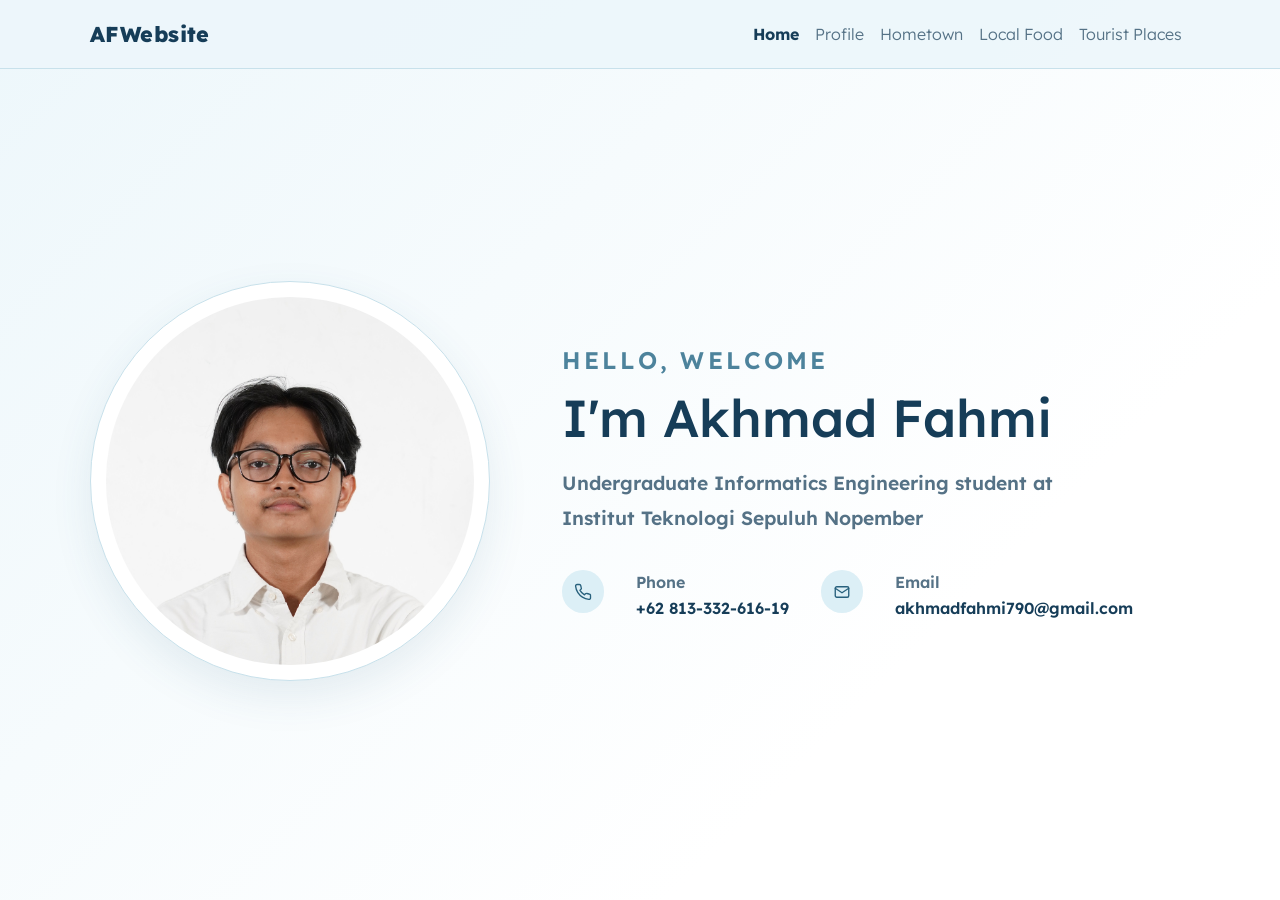
==== commit b7ac4abc: "fix pict path and title" ====
--- a/Quiz1/index.html
+++ b/Quiz1/index.html
@@ -3,7 +3,7 @@
   <head>
     <meta charset="UTF-8" />
     <meta name="viewport" content="width=device-width, initial-scale=1.0" />
-    <title>Home | Anderson Coper</title>
+    <title>Home | Akhmad Fahmi</title>
     <link
       href="https://fonts.googleapis.com/css2?family=Lexend+Deca:wght@300;400;500;600;800&display=swap"
       rel="stylesheet"
@@ -55,7 +55,7 @@
           <div class="row align-items-center g-5">
             <div class="col-md-5">
               <div class="profile-frame">
-                <img src="assets/images/FAR08718.jpg" alt="Akhmad Fahmi" />
+                <img src="assets/images/FAR08718.JPG" alt="Akhmad Fahmi" />
               </div>
             </div>
             <div class="col-md-7 intro-copy">
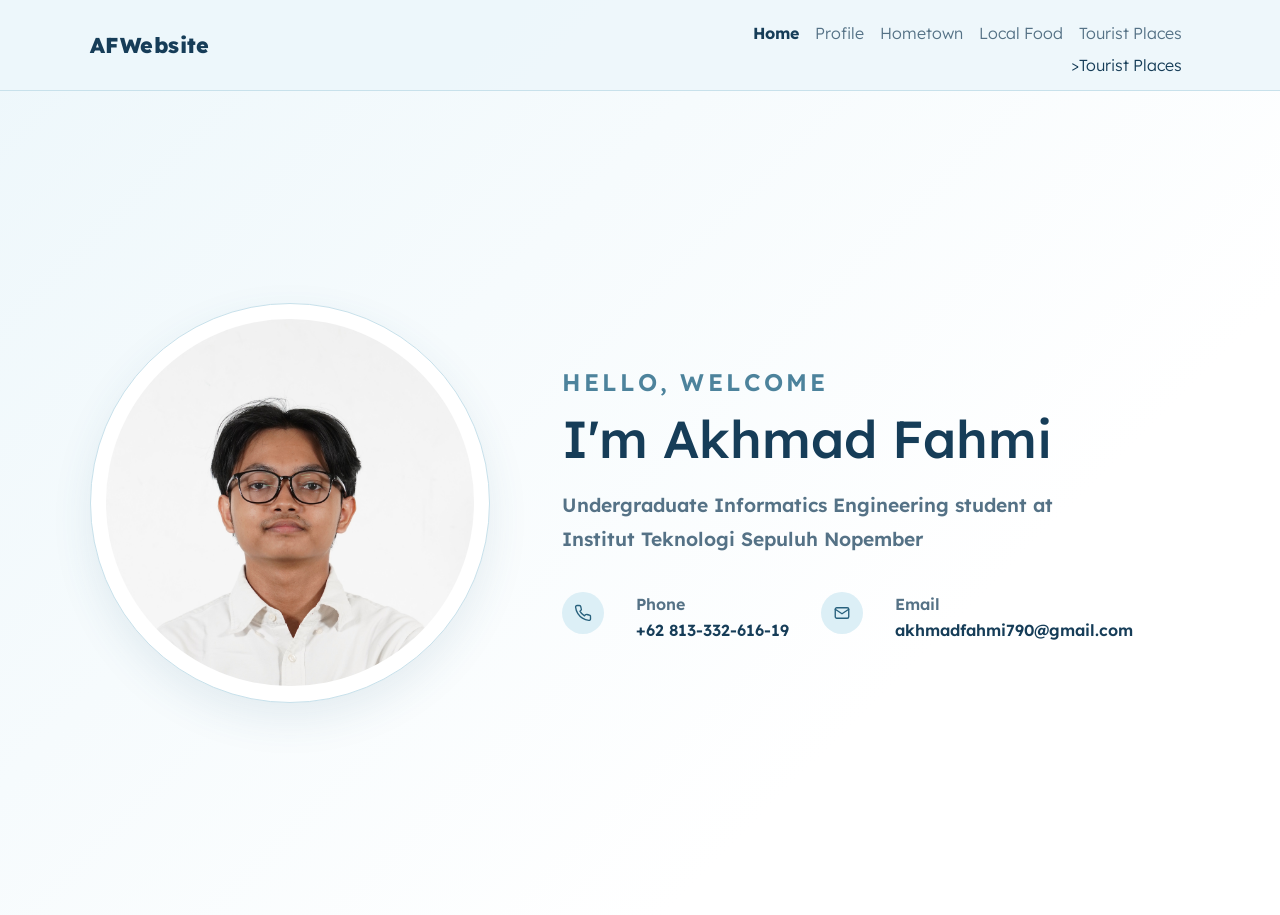
==== commit 70d83952: "fahmi" ====
--- a/Quiz1/index.html
+++ b/Quiz1/index.html
@@ -28,19 +28,19 @@
         <div class="collapse navbar-collapse" id="navbarText">
           <ul class="navbar-nav ms-md-auto">
             <li class="nav-item">
-              <a class="nav-link active" href="index.html">Home</a>
+              <a class="nav-link active" href="/quiz1">Home</a>
             </li>
             <li class="nav-item">
-              <a class="nav-link" href="profile/index.html">Profile</a>
+              <a class="nav-link" href="/quiz1/profile">Profile</a>
             </li>
             <li class="nav-item">
-              <a class="nav-link" href="hometown/index.html">Hometown</a>
+              <a class="nav-link" href="/quiz1/hometown">Hometown</a>
             </li>
             <li class="nav-item">
-              <a class="nav-link" href="food/index.html">Local Food</a>
+              <a class="nav-link" href="/quiz1/food">Local Food</a>
             </li>
             <li class="nav-item">
-              <a class="nav-link" href="tourist/index.html"
+              <a class="nav-link" href="/quiz1/tourist">Tourist Places</a>
                 >Tourist Places</a
               >
             </li>
